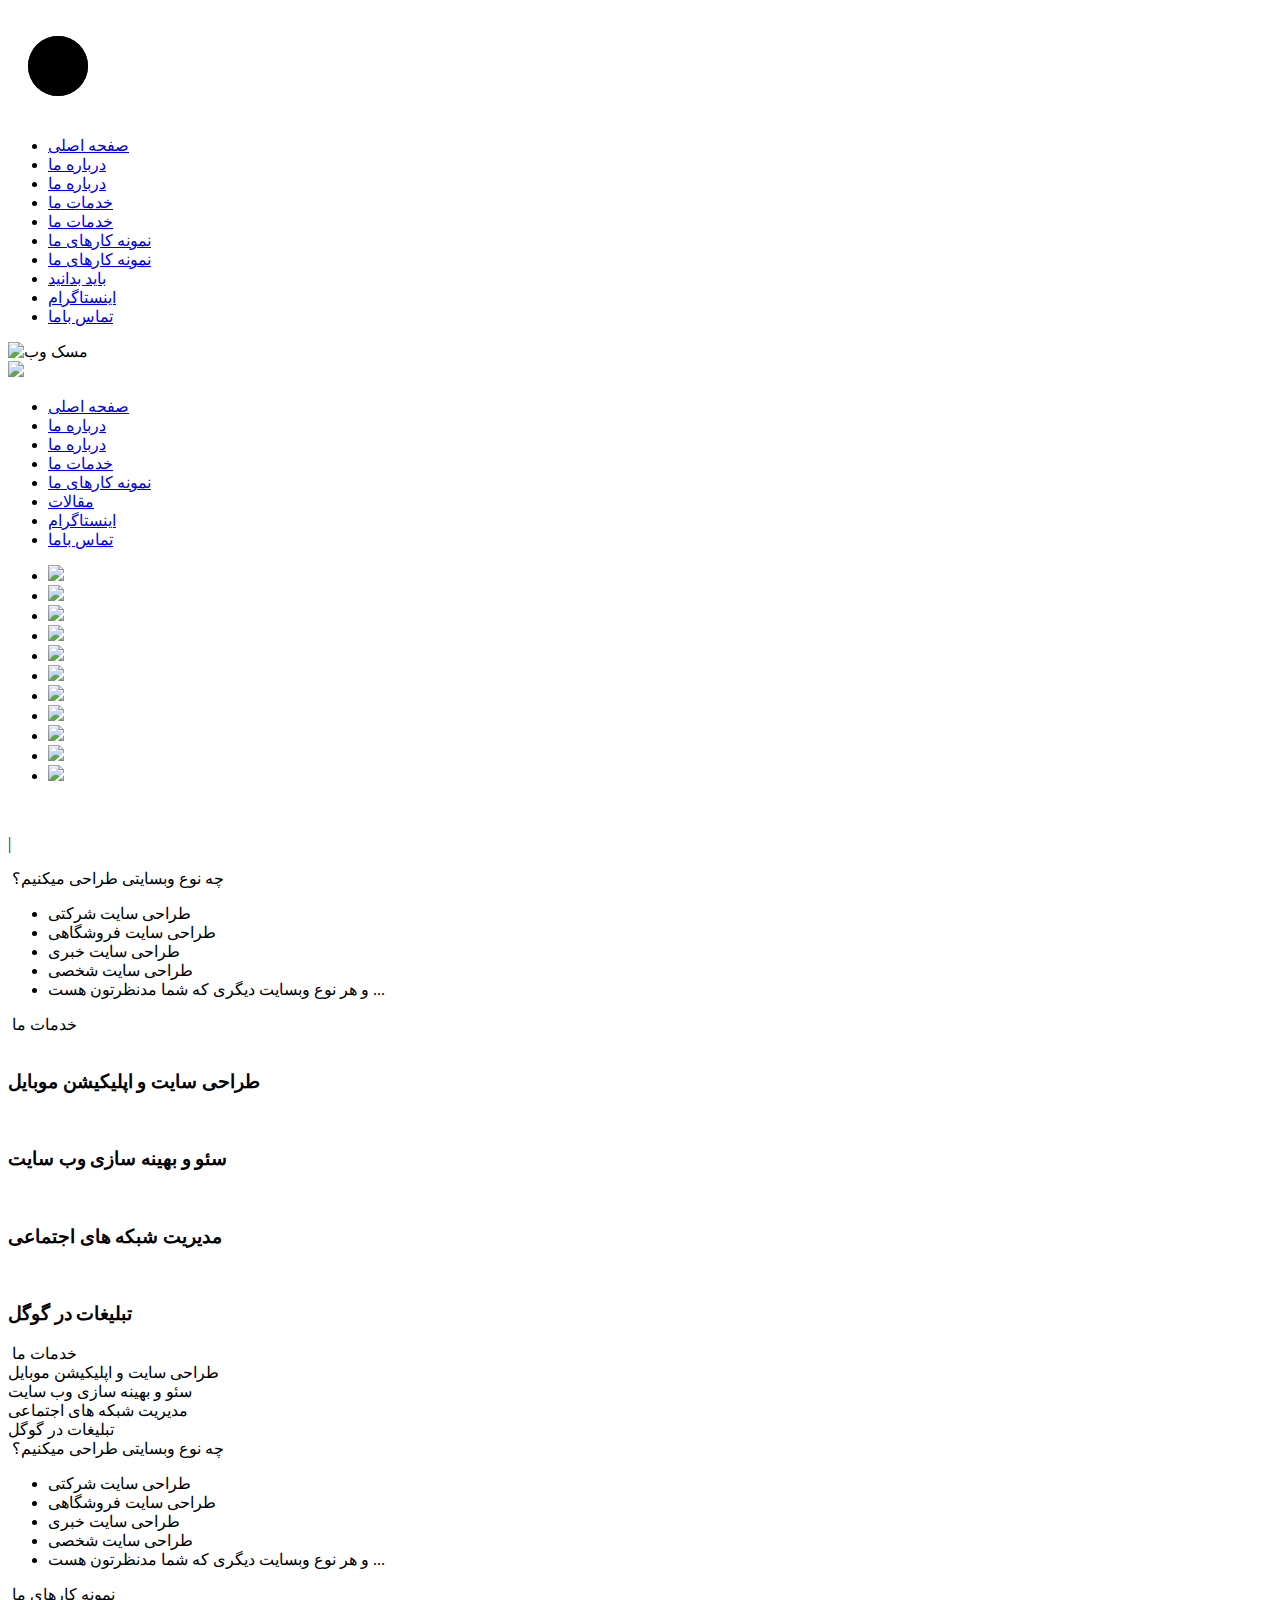
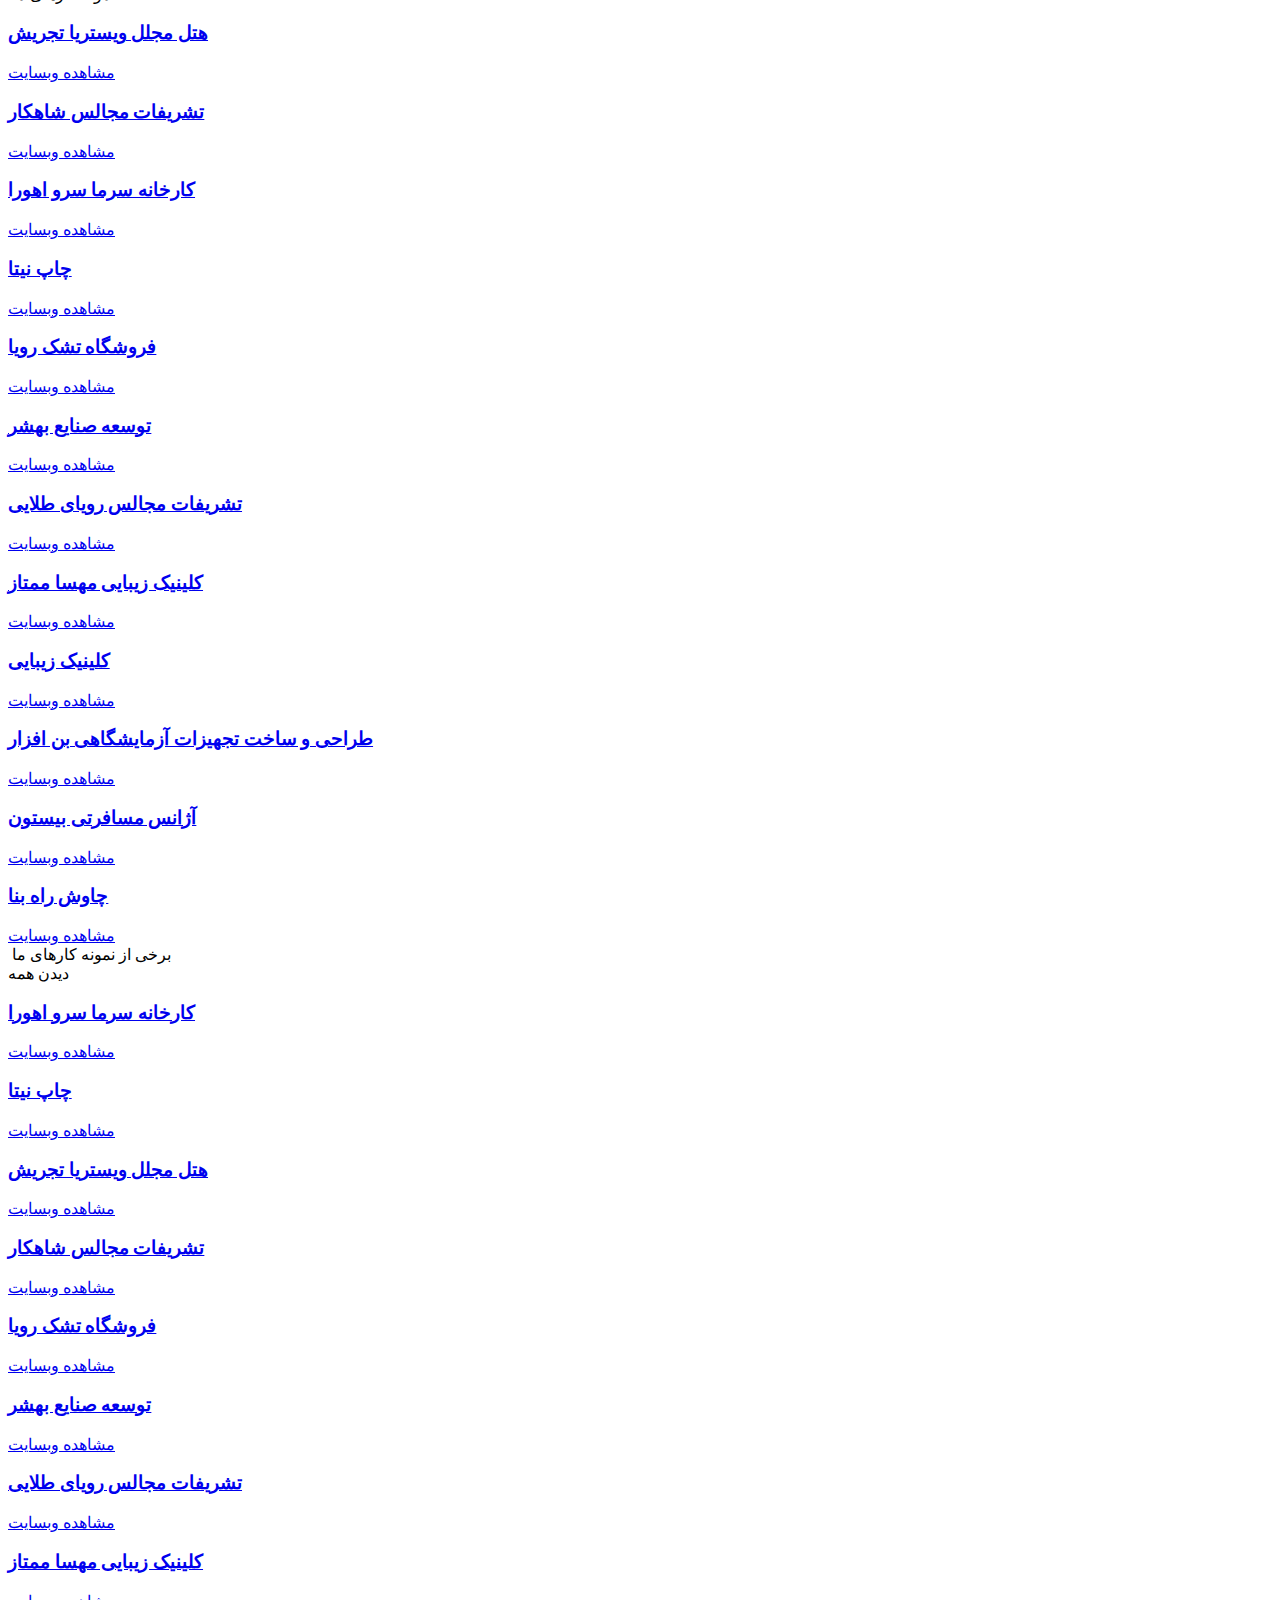
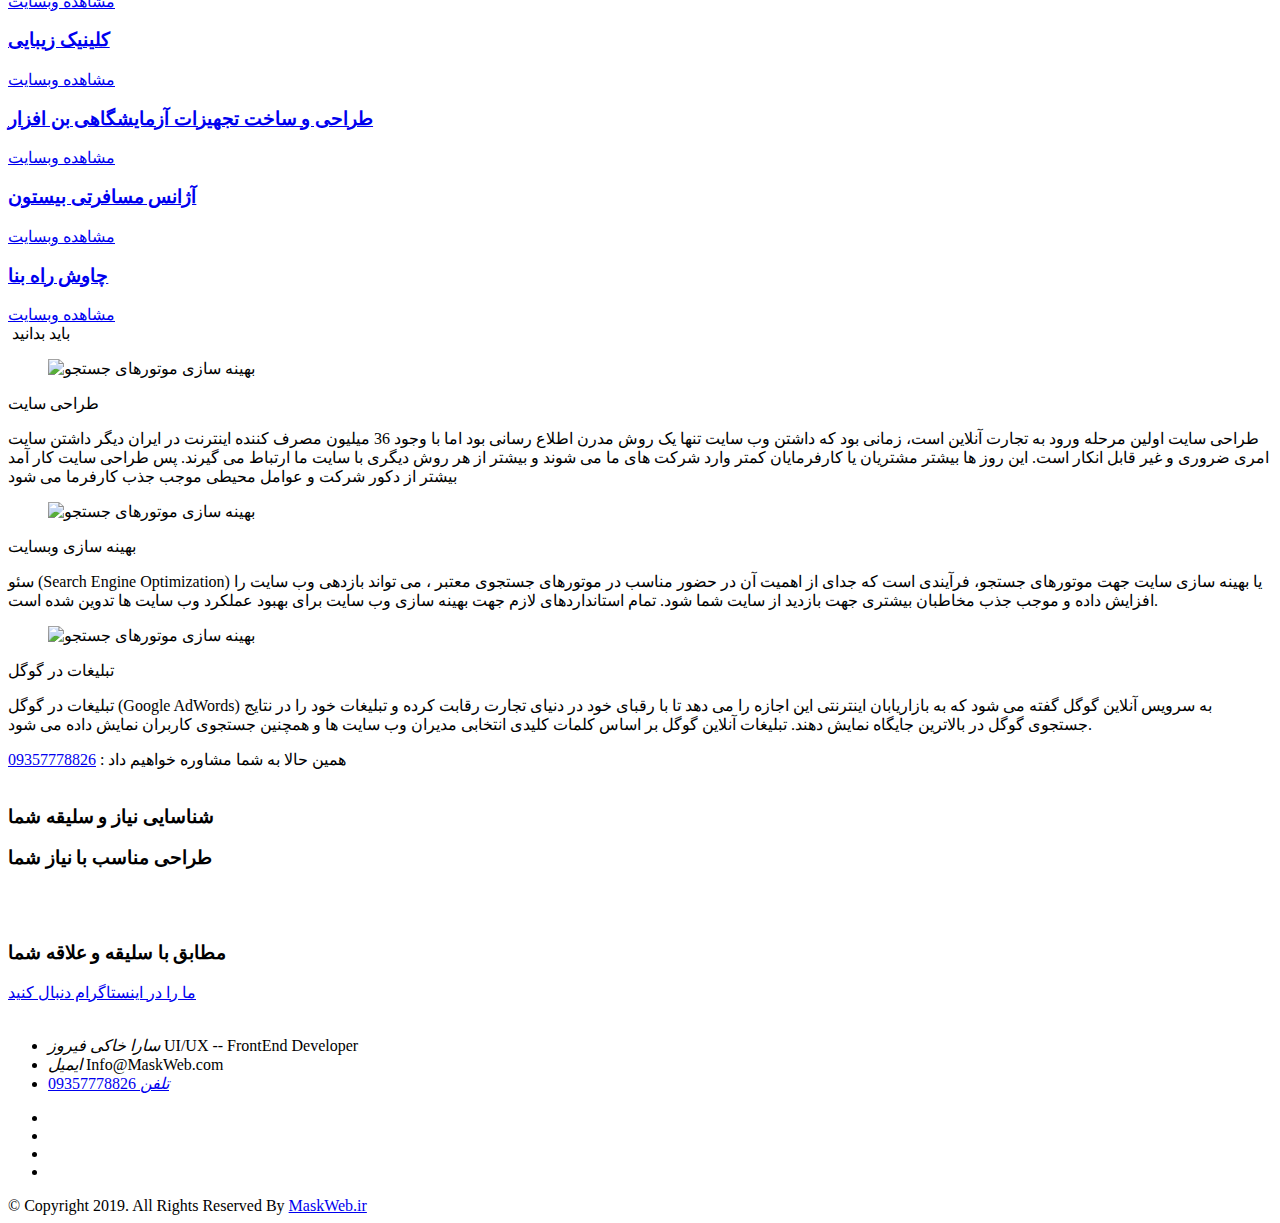
==== index.html @ 54afa5dc "Update index.html" ====
<!DOCTYPE html>
<html lang="en">

<head>
    <meta charset="utf-8" />
    <meta name="viewport" content="width=device-width, initial-scale=1.0">
    <title>MaskWeb</title>
    <meta name="description" content="مسک وب| طراحی وب سایت اختصاصی به همراه بهینه سازی سایت، نرم افزار مدیریت سانترال،ارائه کاملترین سامانه پنل پیام کوتاه کشور،خدمات سئو" />
    <meta name="keywords" content="بهینه سازی سایت,سئو،طراحی سایت،طراحی وب سایت,پنل اس ام اس،نرم افزار پيام کوتاه، پنل  پيام کوتاه،نرم افزار پيامک" />
    <meta name="DC.keywords" content="بهینه سازی سایت,سئو،طراحی سایت،طراحی وب سایت,پنل اس ام اس،نرم افزار پيام کوتاه، پنل  پيام کوتاه،نرم افزار پيامک" />
    <meta name="DC.description" content="مسک وب| طراحی وب سایت اختصاصی به همراه بهینه سازی سایت، نرم افزار مدیریت سانترال،ارائه کاملترین سامانه پنل پیام کوتاه کشور،خدمات سئو" />
    <meta name="DC.Title" content="مسک وب| طراحی سایت و بهینه سازی وب سایت" />
    <link rel="manifest" href="manifest.webmanifest" crossorigin="use-credentials">
    <link rel="shortcut icon" href="./content/Img/logo-light.png" type="image/png" />
    <link rel="canonical" href="https://maskweb.ir/" />
    <link href="./content/css/bootstrap.min.css" rel="stylesheet" />
    <link href="./content/css/swiper.min.css" rel="stylesheet" />
    <link href="./content/css/reset.css" rel="stylesheet" />
    <link href="./content/css/fontawesome-free-5.5.0-web/css/all.min.css" rel="stylesheet" />
    <link href="./content/css/BaseRTLStyle.css" rel="stylesheet" />
    <link href="./content/css/Font/Chandelle Display Demo.ttf" rel="stylesheet">
    <link href="./content/css/style.css" rel="stylesheet" />
</head>

<body>
    <div class="xxx">
        <p class="pct"> <i class="fas fa-arrow-up"></i> </p>
        <svg class="complete" width="100" height="100" viewport="0 0 10 10" xmlns="https://www.w3.org/2000/svg" style="top: 22.2px;">
            <defs>
                <linearGradient id="grad">
                    <stop offset="0%" stop-color="#fbc2eb"></stop>
                    <stop offset="100%" stop-color="#a6c1ee"></stop>
                </linearGradient>
            </defs>
            <circle cx="50" cy="50" r="30"></circle>
            <circle class="progress-bar" cx="50" cy="50" r="30"
                style="stroke-dasharray: 501.843; stroke-dashoffset: 317.684;"></circle>
        </svg>
    </div>

    <div class="open">
        <div class="layer"></div>
        <div class="layer"></div>
    </div>

    <header class="row w-100 header_bg">
        <div class="col-lg-12 col-md-12 col-sm-12 col-12" id="menuBar">
            <nav class="menu_nav">
                <div class="toggle-menu">
                    <i class="fa fa-bars" aria-hidden="true"></i>
                </div>
                <ul class="menu-bar right500">
                    <li><a href="#myhome">صفحه اصلی</a></li>
                    <li class="pcshow"><a href="#aboutus">درباره ما</a> </li>
                    <li class="mblshow"><a href="#aboutus_mbl">درباره ما</a> </li>
                    <li class="pcshow"><a href="#services_dsktp">خدمات ما</a> </li>
                    <li class="mblshow"><a href="#services_mbl">خدمات ما</a> </li>
                    <li class="pcshow"><a href="#mySample">نمونه کارهای ما</a> </li>
                    <li class="mblshow"><a href="#mySample_mbl">نمونه کارهای ما</a> </li>
                    <li><a href="#artcle_idx">باید بدانید</a></li>
                    <li><a href="#instagram">اینستاگرام</a></li>
                    <li><a href="#contactUs">تماس باما </a></li>
                </ul>
                <div class="number_mbl">
                    <a href="tel:09357778826"> <i class="fas fa-phone"></i> </a>
                </div>
            </nav>
            <img class="txtmbl" src="./content/Img/text_mbl.png" alt="مسک وب">
            <div class="mbl_logo">
                <img src="./content/Img/logo-light.png">
            </div>

        </div>
    </header>

    <div class="section_pointer d-none d-md-block">
        <div id="pointer_index">
            <ul>
                <li><a href="#myhome">صفحه اصلی</a></li>
                <li><a href="#aboutus">درباره ما</a> </li>
                <li><a href="#aboutus_mbl">درباره ما</a> </li>
                <li><a href="#services_dsktp">خدمات ما</a> </li>
                <li><a href="#mySample">نمونه کارهای ما</a> </li>
                <li><a href="#artcle_idx">مقالات</a></li>
                <li><a href="#instagram">اینستاگرام</a></li>
                <li><a href="#contactUs">تماس باما </a></li>
            </ul>
        </div>
    </div>

    <div class="row w-100" id="myhome">
        <ul id="scene">
            <li class="layer" data-depth=".2"><img src="./content/Img/text.png"></li>
            <li class="layer" data-depth="1"><img src="./content/Img/planet1.png"></li>
            <li class="layer" data-depth="-1"><img src="./content/Img/planet2.png"></li>
            <li class="layer" data-depth="0.5"><img src="./content/Img/rocket.png"></li>
            <li class="layer" data-depth="0.6"><img src="./content/Img/chalks-compressor.png"></li>
            <li class="layer" data-depth="0.9"><img src="./content/Img/headphone-compressor.png"></li>
            <li class="layer" data-depth="3"><img src="./content/Img/pencil-holder-compressor.png"></li>
            <li class="layer" data-depth="5"><img src="./content/Img/pencil1-compressor.png"></li>
            <li class="layer" data-depth="4"><img src="./content/Img/ruler-compressor.png"></li>
            <li class="layer" data-depth=".2"><img src="./content/Img/mobile-in-hand-compressor.png"></li>
            <li class="layer" data-depth=".5"><img src="./content/Img/logo-light.png"></li>
        </ul>
        <!-- <div class="row w-100" id="maskweb_txt">
            <div class="row w-100">
                <img src="./Content/Img/text_mbl.png" alt="">
            </div>
           
            <div class="row w-100 desc_mbl">
                <em><i class="fas fa-check"></i>بهترین طراحی</em>
                <em><i class="fas fa-check"></i> بیشترین جذابیت</em>
                <em><i class="fas fa-check"></i> بالاترین بازدید</em>
                <em><i class="fas fa-check"></i> برای خاص ترین مشتریان</em>
            </div>
        </div> -->

    </div>

    <div class="row w-100 position-relative slider_mbl">
        <img class="row w-100 sldrimg" src="./content/Img/wg2.gif" alt="">
        <div class="row w-100 shoar" id="eff_hvr">
        </div>
        <div class="blinksho">
            <p class="header-sub-title" id="word"></p>
            <p class="header-sub-title blink">|</p>
        </div>
    </div>

    <div class="row w-100 about_sec" id="aboutus">
        <div class="container">
            <div class="row">
                <div class="col-xl-5 col-lg-5 col-md-12 col-sm-12 col-xs-12">

                </div>
                <div class="col-xl-7 col-lg-7 col-md-7 col-sm-12 col-xs-12 mg_btm_30 cntnt_about">
                    <div class="sub_tlt">
                        <img class="_prifix_tlt" src="./content/Img/logo-light.png" alt=""> چه نوع وبسایتی طراحی میکنیم؟
                    </div>
                    <div class="desc">
                        <ul>
                            <li><i class="fas fa-check"></i>طراحی سایت شرکتی </li>
                            <li><i class="fas fa-check"></i> طراحی سایت فروشگاهی </li>
                            <li><i class="fas fa-check"></i> طراحی سایت خبری </li>
                            <li><i class="fas fa-check"></i> طراحی سایت شخصی </li>
                            <li><i class="fas fa-smile"></i> و هر نوع وبسایت دیگری که شما مدنظرتون هست ... </li>
                        </ul>
                    </div>
                    <!-- <div class="btn_sec">
                            <a href="#" class="btn btn-primary">شروع کنید</a>
                        </div> -->
                </div>

            </div>
        </div>
    </div>

    <div class="row w-100 srvc_sec" id="services_dsktp">
        <div class="container">
            <div class="sub_tlt row justify-content-center w-100 pt-5 pb-5">
                <img class="_prifix_tlt" src="./content/Img/logo-light.png" alt=""> خدمات ما
            </div>
            <!-- <div class="row w-100 align-items-center justify-content-between">
                <li><i class="fas fa-check"></i>بهترین طراحی</li>
                <li><i class="fas fa-check"></i> بیشترین جذابیت</li>
                <li><i class="fas fa-check"></i> بالاترین بازدید</li>
                <li><i class="fas fa-check"></i> برای خاص ترین مشتریان</li>
            </div> -->

            <div class="row w-100 position-relative mt-4">
                <div class="col-lg-3 col-md-3 col-sm-6 col-12 position-relative pl-2">
                    <div class="box">
                        <div class="text">
                            <img src="./content/Img/kh4.PNG" alt="">
                            <div>
                                <h3>طراحی سایت و اپلیکیشن موبایل</h3>
                            </div>
                        </div>
                    </div>
                </div>
                <div class="col-lg-3 col-md-3 col-sm-6 col-12 position-relative pl-2">
                    <div class="box">
                        <div class="text">
                            <img src="./content/Img/kh3.PNG" alt="">
                            <div>
                                <h3>سئو و بهینه سازی وب سایت</h3>
                            </div>
                        </div>
                    </div>
                </div>
                <div class="col-lg-3 col-md-3 col-sm-6 col-12 position-relative pl-2">
                    <div class="box">
                        <div class="text">
                            <img src="./content/Img/kh2.PNG" alt="">
                            <div>
                                <h3>مدیریت شبکه های اجتماعی</h3>
                            </div>
                        </div>
                    </div>
                </div>
                <div class="col-lg-3 col-md-3 col-sm-6 col-12 position-relative pl-2">
                    <div class="box">
                        <div class="text">
                            <img src="./content/Img/kh1.PNG" alt="">
                            <div>
                                <h3>تبلیغات در گوگل</h3>
                            </div>
                        </div>
                    </div>
                </div>
            </div>
        </div>
    </div>

    <div class="row w-100 about_sec" id="services_mbl">
        <div class="sub_tlt mr-3 mt-3">
            <img class="_prifix_tlt" src="./content/Img/logo-light.png" alt=""> خدمات ما
        </div>
        <div class="row w-100">
            <div class="row w-100">
                <div class="col-6 pl-2">
                    <div class="item">
                        <i class="fa fa-paint-brush"></i> طراحی سایت و اپلیکیشن موبایل
                    </div>
                </div>
                <div class="col-6 pr-2">
                    <div class="item">
                        <i class="fas fa-chart-bar"></i> سئو و بهینه سازی وب سایت
                    </div>
                </div>
                <div class="col-6 pl-2">
                    <div class="item">
                        <i class="fas fa-users"></i> مدیریت شبکه های اجتماعی
                    </div>
                </div>
                <div class="col-6 pr-2">
                    <div class="item">
                        <i class="fas fa-dollar-sign"></i> تبلیغات در گوگل
                    </div>
                </div>
            </div>
        </div>
    </div>

    <div class="row w-100 about_sec" id="aboutus_mbl">
        <div class="sub_tlt mr-3">
            <img class="_prifix_tlt" src="./content/Img/logo-light.png" alt=""> چه نوع وبسایتی طراحی میکنیم؟
        </div>
        <div class="slider_maker">
            <div class="max_content">
                <div class="desc row w-100">
                    <ul class="row w-100 mr-1 mb-2 mr-3">
                        <li><i class="fas fa-check"></i>طراحی سایت شرکتی </li>
                        <li><i class="fas fa-check"></i> طراحی سایت فروشگاهی </li>
                        <li><i class="fas fa-check"></i> طراحی سایت خبری </li>
                        <li><i class="fas fa-check"></i> طراحی سایت شخصی </li>
                        <li><i class="fas fa-smile"></i> و هر نوع وبسایت دیگری که شما مدنظرتون هست ... </li>
                    </ul>
                </div>
            </div>
        </div>
    </div>

    <div class="row w-100 filter_crs" id="mySample">
        <div class="sub_tlt row justify-content-center w-100 pt-5 pb-5">
            <img class="_prifix_tlt" src="./content/Img/logo-light.png" alt=""> نمونه کارهای ما
        </div>
        <div class="row w-100">
			 <div class="col-md-3 col-sm-6">
                <a target="_blank" rel="nofollow" href="https://www.wisteriahotel.com/" class="row w-100 service-box">
                    <div class="service-icon yellow" style="background-image: url(./content/Img/wistreia.jpg);">
                        <div class="front-content">
                            <h3>هتل مجلل ویستریا تجریش</h3>
                        </div>
                    </div>
                    <div class="service-content" style="background-image: url(./content/Img/wistreia.jpg);">
                        <div class="link">مشاهده وبسایت</div>
                    </div>
                </a>
            </div>
            <div class="col-md-3 col-sm-6">
                <a target="_blank" rel="nofollow" href="http://www.tashrifatshahkar.com/" class="row w-100 service-box">
                    <div class="service-icon yellow" style="background-image: url(./content/Img/shahkar.jpg);">
                        <div class="front-content">
                            <h3>تشریفات مجالس شاهکار</h3>
                        </div>
                    </div>
                    <div class="service-content" style="background-image: url(./content/Img/shahkar.jpg);">
                        <div class="link">مشاهده وبسایت</div>
                    </div>
                </a>
            </div>
            <div class="col-md-3 col-sm-6">
                <a target="_blank" rel="nofollow" href="http://sarmasarv.com/" class="row w-100 service-box">
                    <div class="service-icon yellow" style="background-image: url(./content/Img/sarmasav.PNG);">
                        <div class="front-content">
                            <h3>کارخانه سرما سرو اهورا</h3>
                        </div>
                    </div>
                    <div class="service-content" style="background-image: url(./content/Img/sarmasav.PNG);">
                        <div class="link">مشاهده وبسایت</div>
                    </div>
                </a>
            </div>
            <div class="col-md-3 col-sm-6">
                <a target="_blank" rel="nofollow" href="https://chapnita.com/" class="row w-100 service-box">
                    <div class="service-icon yellow" style="background-image: url(./content/Img/chapnita.PNG);">
                        <div class="front-content">
                            <h3>چاپ نیتا</h3>
                        </div>
                    </div>
                    <div class="service-content" style="background-image: url(./content/Img/chapnita.PNG);">
                        <div class="link">مشاهده وبسایت</div>
                    </div>
                </a>
            </div>
           
            <div class="col-md-3 col-sm-6">
                <a target="_blank" rel="nofollow" href="https://www.khaberahat.com/" class="row w-100 service-box">
                    <div class="service-icon yellow" style="background-image: url(./content/Img/khabrahat.jpg);">
                        <div class="front-content">
                            <h3>فروشگاه تشک رویا</h3>
                        </div>
                    </div>
                    <div class="service-content" style="background-image: url(./content/Img/khabrahat.jpg);">
                        <div class="link">مشاهده وبسایت</div>
                    </div>
                </a>
            </div>
            <div class="col-md-3 col-sm-6">
                <a target="_blank" rel="nofollow" href="http://www.bidc.ir/" class="row w-100 service-box">
                    <div class="service-icon yellow" style="background-image: url(./content/Img/bshahr.PNG);">
                        <div class="front-content">
                            <h3>توسعه صنایع بهشر</h3>
                        </div>
                    </div>
                    <div class="service-content" style="background-image: url(./content/Img/bshahr.PNG);">
                        <div class="link">مشاهده وبسایت</div>
                    </div>
                </a>
            </div>
            <div class="col-md-3 col-sm-6">
                <a target="_blank" rel="nofollow" href="http://www.royayetalaei.com/" class="row w-100 service-box">
                    <div class="service-icon yellow" style="background-image: url(./content/Img/royatalaee.jpg);">
                        <div class="front-content">
                            <h3>تشریفات مجالس رویای طلایی</h3>
                        </div>
                    </div>
                    <div class="service-content" style="background-image: url(./content/Img/royatalaee.jpg);">
                        <div class="link">مشاهده وبسایت</div>
                    </div>
                </a>
            </div>
            <div class="col-md-3 col-sm-6">
                <a target="_blank" rel="nofollow" href="https://www.mahsamomtaz.com/" class="row w-100 service-box">
                    <div class="service-icon yellow" style="background-image: url(./content/Img/mahsabut.jpg);">
                        <div class="front-content">
                            <h3>کلینیک زیبایی مهسا ممتاز</h3>
                        </div>
                    </div>
                    <div class="service-content" style="background-image: url(./content/Img/mahsabut.jpg);">
                        <div class="link">مشاهده وبسایت</div>
                    </div>
                </a>
            </div>
            <div class="col-md-3 col-sm-6">
                <a target="_blank" rel="nofollow" href="https://www.clinicsurgery.ir/" class="row w-100 service-box">
                    <div class="service-icon yellow" style="background-image: url(./content/Img/cliniczibaee.jpg);">
                        <div class="front-content">
                            <h3>کلینیک زیبایی</h3>
                        </div>
                    </div>
                    <div class="service-content" style="background-image: url(./content/Img/cliniczibaee.jpg);">
                        <div class="link">مشاهده وبسایت</div>
                    </div>
                </a>
            </div>
            <div class="col-md-3 col-sm-6">
                <a target="_blank" rel="nofollow" href="http://www.bonafzar.com/" class="row w-100 service-box">
                    <div class="service-icon yellow" style="background-image: url(./content/Img/bonafzar.jpg);">
                        <div class="front-content">
                            <h3>طراحی و ساخت تجهیزات آزمایشگاهی بن افزار </h3>
                        </div>
                    </div>
                    <div class="service-content" style="background-image: url(./content/Img/bonafzar.jpg);">
                        <div class="link">مشاهده وبسایت</div>
                    </div>
                </a>
            </div>
            <div class="col-md-3 col-sm-6">
                <a target="_blank" rel="nofollow" href="https://www.bistoontravel.com/" class="row w-100 service-box">
                    <div class="service-icon yellow" style="background-image: url(./content/Img/bistoon.jpg);">
                        <div class="front-content">
                            <h3>آژانس مسافرتی بیستون </h3>
                        </div>
                    </div>
                    <div class="service-content" style="background-image: url(./content/Img/bistoon.jpg);">
                        <div class="link">مشاهده وبسایت</div>
                    </div>
                </a>
            </div>
            <div class="col-md-3 col-sm-6">
                <a target="_blank" rel="nofollow" href="https://www.crbco.ir/" class="row w-100 service-box">
                    <div class="service-icon yellow" style="background-image: url(./content/Img/chavosh.jpg);">
                        <div class="front-content">
                            <h3>چاوش راه بنا </h3>
                        </div>
                    </div>
                    <div class="service-content" style="background-image: url(./content/Img/chavosh.jpg);">
                        <div class="link">مشاهده وبسایت</div>
                    </div>
                </a>
            </div>

        </div>
    </div>

    <div class="row w-100 filter_crs mt-4" id="mySample_mbl">
        <div class="row w-100 align-items-center justify-content-between mb-2">
            <div class="sub_tlt mr-3">
                <img class="_prifix_tlt" src="./content/Img/logo-light.png" alt=""> برخی از نمونه کارهای ما
            </div>
            <div class="show_all ml-2">
                <i class="fas fa-chevron-left"></i>
                <i class="fas fa-chevron-left pl-1"></i> دیدن همه
            </div>
        </div>
        <div class="slider_maker">
            <div class="max_content">
                <div class="item_smpl">
                    <a target="_blank" rel="nofollow" href="http://sarmasarv.com/" class="row w-100 service-box">
                        <div class="service-icon yellow" style="background-image: url(./content/Img/sarmasav.PNG);">
                            <div class="front-content">
                                <h3>کارخانه سرما سرو اهورا</h3>
                            </div>
                        </div>
                        <div class="service-content" style="background-image: url(./content/Img/sarmasav.PNG);">
                            <div class="link">مشاهده وبسایت</div>
                        </div>
                    </a>
                </div>
                <div class="item_smpl">
                    <a target="_blank" rel="nofollow" href="https://chapnita.com/" class="row w-100 service-box">
                        <div class="service-icon yellow" style="background-image: url(./content/Img/chapnita.PNG);">
                            <div class="front-content">
                                <h3>چاپ نیتا</h3>
                            </div>
                        </div>
                        <div class="service-content" style="background-image: url(./content/Img/chapnita.PNG);">
                            <div class="link">مشاهده وبسایت</div>
                        </div>
                    </a>
                </div>
                <div class="item_smpl">
                    <a target="_blank" rel="nofollow" href="https://www.wisteriahotel.com/" class="row w-100 service-box">
                        <div class="service-icon yellow" style="background-image: url(./content/Img/wistreia.jpg);">
                            <div class="front-content">
                                <h3>هتل مجلل ویستریا تجریش</h3>
                            </div>
                        </div>
                        <div class="service-content" style="background-image: url(./content/Img/wistreia.jpg);">
                            <div class="link">مشاهده وبسایت</div>
                        </div>
                    </a>
                </div>
                <div class="item_smpl">
                    <a target="_blank" rel="nofollow" href="http://www.tashrifatshahkar.com/" class="row w-100 service-box">
                        <div class="service-icon yellow" style="background-image: url(./content/Img/shahkar.jpg);">
                            <div class="front-content">
                                <h3>تشریفات مجالس شاهکار</h3>
                            </div>
                        </div>
                        <div class="service-content" style="background-image: url(./content/Img/shahkar.jpg);">
                            <div class="link">مشاهده وبسایت</div>
                        </div>
                    </a>
                </div>
                <div class="item_smpl">
                    <a target="_blank" rel="nofollow" href="https://www.khaberahat.com/" class="row w-100 service-box">
                        <div class="service-icon yellow" style="background-image: url(./content/Img/khabrahat.jpg);">
                            <div class="front-content">
                                <h3>فروشگاه تشک رویا</h3>
                            </div>
                        </div>
                        <div class="service-content" style="background-image: url(./content/Img/khabrahat.jpg);">
                            <div class="link">مشاهده وبسایت</div>
                        </div>
                    </a>
                </div>
                <div class="item_smpl">
                    <a target="_blank" rel="nofollow" href="http://www.bidc.ir/" class="row w-100 service-box">
                        <div class="service-icon yellow" style="background-image: url(./content/Img/bshahr.PNG);">
                            <div class="front-content">
                                <h3>توسعه صنایع بهشر</h3>
                            </div>
                        </div>
                        <div class="service-content" style="background-image: url(./content/Img/bshahr.PNG);">
                            <div class="link">مشاهده وبسایت</div>
                        </div>
                    </a>
                </div>
                <div class="item_smpl">
                    <a target="_blank" rel="nofollow" href="http://www.royayetalaei.com/" class="row w-100 service-box">
                        <div class="service-icon yellow" style="background-image: url(./content/Img/royatalaee.jpg);">
                            <div class="front-content">
                                <h3>تشریفات مجالس رویای طلایی</h3>
                            </div>
                        </div>
                        <div class="service-content" style="background-image: url(./content/Img/royatalaee.jpg);">
                            <div class="link">مشاهده وبسایت</div>
                        </div>
                    </a>
                </div>
                <div class="item_smpl">
                    <a target="_blank" rel="nofollow" href="https://www.mahsamomtaz.com/" class="row w-100 service-box">
                        <div class="service-icon yellow" style="background-image: url(./content/Img/mahsabut.jpg);">
                            <div class="front-content">
                                <h3>کلینیک زیبایی مهسا ممتاز</h3>
                            </div>
                        </div>
                        <div class="service-content" style="background-image: url(./content/Img/mahsabut.jpg);">
                            <div class="link">مشاهده وبسایت</div>
                        </div>
                    </a>
                </div>
                <div class="item_smpl">
                    <a target="_blank" rel="nofollow" href="https://www.clinicsurgery.ir/" class="row w-100 service-box">
                        <div class="service-icon yellow" style="background-image: url(./content/Img/cliniczibaee.jpg);">
                            <div class="front-content">
                                <h3>کلینیک زیبایی</h3>
                            </div>
                        </div>
                        <div class="service-content" style="background-image: url(./content/Img/cliniczibaee.jpg);">
                            <div class="link">مشاهده وبسایت</div>
                        </div>
                    </a>
                </div>
                <div class="item_smpl">
                    <a target="_blank" rel="nofollow" href="http://www.bonafzar.com/" class="row w-100 service-box">
                        <div class="service-icon yellow" style="background-image: url(./content/Img/bonafzar.jpg);">
                            <div class="front-content">
                                <h3>طراحی و ساخت تجهیزات آزمایشگاهی بن افزار </h3>
                            </div>
                        </div>
                        <div class="service-content" style="background-image: url(./content/Img/bonafzar.jpg);">
                            <div class="link">مشاهده وبسایت</div>
                        </div>
                    </a>
                </div>
                <div class="item_smpl">
                    <a target="_blank" rel="nofollow" href="https://www.bistoontravel.com/" class="row w-100 service-box">
                        <div class="service-icon yellow" style="background-image: url(./content/Img/bistoon.jpg);">
                            <div class="front-content">
                                <h3>آژانس مسافرتی بیستون </h3>
                            </div>
                        </div>
                        <div class="service-content" style="background-image: url(./content/Img/bistoon.jpg);">
                            <div class="link">مشاهده وبسایت</div>
                        </div>
                    </a>
                </div>
                <div class="item_smpl">
                    <a target="_blank" rel="nofollow" href="https://www.crbco.ir/" class="row w-100 service-box">
                        <div class="service-icon yellow" style="background-image: url(./content/Img/chavosh.jpg);">
                            <div class="front-content">
                                <h3>چاوش راه بنا </h3>
                            </div>
                        </div>
                        <div class="service-content" style="background-image: url(./content/Img/chavosh.jpg);">
                            <div class="link">مشاهده وبسایت</div>
                        </div>
                    </a>
                </div>
            </div>
        </div>
    </div>

    <div class="wr" id="artcle_idx">
        <div class="row w-100 align-items-center justify-content-center mb-2">
            <div class="sub_tlt mr-3">
                <img class="_prifix_tlt" src="./content/Img/logo-light.png" alt=""> باید بدانید
            </div>
            <!-- <div class="show_all ml-2">
                    <i class="fas fa-chevron-left"></i>
                    <i class="fas fa-chevron-left pl-1"></i> دیدن همه
                </div> -->
        </div>
        <div class="wr">
            <article class="artcl_mbl">
                <figure class="fgr_mbl">
                    <img src="./content/Img/webdesign.jpg" alt="بهینه سازی موتورهای جستجو">
                </figure>
                <section class="sec_mbl">
                    <div class="desc">
                        <div class="tlt">طراحی سایت </div>

                        <p>
                            طراحی سایت اولین مرحله ورود به تجارت آنلاین است، زمانی بود که داشتن وب سایت تنها یک روش مدرن اطلاع رسانی بود اما با وجود 36 میلیون مصرف کننده اینترنت در ایران دیگر داشتن سایت امری ضروری و غیر قابل انکار است. این روز ها بیشتر مشتریان یا کارفرمایان کمتر
                            وارد شرکت های ما می شوند و بیشتر از هر روش دیگری با سایت ما ارتباط می گیرند. پس طراحی سایت کار آمد بیشتر از دکور شرکت و عوامل محیطی موجب جذب کارفرما می شود
                        </p>
                        <!-- <a class="btn_theme" href="/PostDetails/11/بهترین-ادوتویلت-جهان"><span>ادامه مطلب</span></a> -->
                    </div>
                </section>
                <figure class="fgr_mbl">
                    <img src="./content/Img/SEO.jpg" alt="بهینه سازی موتورهای جستجو">
                </figure>
                <section class="sec_mbl">
                    <div class="desc">
                        <div class="tlt">بهینه سازی وبسایت </div>

                        <p>
                            سئو (Search Engine Optimization) یا بهینه سازی سایت جهت موتورهای جستجو، فرآیندی است که جدای از اهمیت آن در حضور مناسب در موتورهای جستجوی معتبر ، می تواند بازدهی وب سایت را افزایش داده و موجب جذب مخاطبان بیشتری جهت بازدید از سایت شما شود. تمام استانداردهای
                            لازم جهت بهینه سازی وب سایت برای بهبود عملکرد وب سایت ها تدوین شده است.
                        </p>
                        <!-- <a class="btn_theme" href="/PostDetails/10/مقاله-تشخیص-اصل-تقلبی"><span>ادامه
                                    مطلب</span></a> -->
                    </div>
                </section>
                <figure class="fgr_mbl">
                    <img src="./content/Img/google.jpg" alt="بهینه سازی موتورهای جستجو">
                </figure>
                <section class="sec_mbl">
                    <div class="desc">
                        <div class="tlt">تبلیغات در گوگل </div>

                        <p>
                            تبلیغات در گوگل (Google AdWords) به سرویس آنلاین گوگل گفته می شود که به بازاریابان اینترنتی این اجازه را می دهد تا با رقبای خود در دنیای تجارت رقابت کرده و تبلیغات خود را در نتایج جستجوی گوگل در بالاترین جایگاه نمایش دهند. تبلیغات آنلاین گوگل بر اساس
                            کلمات کلیدی انتخابی مدیران وب سایت ها و همچنین جستجوی کاربران نمایش داده می شود.
                        </p>
                        <!-- <a class="btn_theme" href="/PostDetails/9/عطرهای-افراد-مشهور"><span>ادامه مطلب</span></a> -->
                    </div>
                </section>
            </article>
        </div>
    </div>

    <div class="row w-100 mdk_shr px-3">
        همین حالا به شما مشاوره خواهیم داد :
        <a href="tel:09357778826"> 09357778826 <i class="fas fa-mobile-alt"></i></a>
    </div>

    <div class="row w-100" id="bg_adv">
        <div class="container">
            <div class="row w-100">
                <div class="col-lg-6 col-md-6 col-sm-12 col-12">
                    <img src="./content/Img/efoption.gif" alt="">
                </div>
                <div class="col-lg-6 col-md-6 col-sm-12 col-12">
                    <h3>شناسایی نیاز و سلیقه شما </h3>
                </div>
            </div>
        </div>

        <div class="container">
            <div class="row w-100 flxrvrse">
                <div class="col-lg-4 col-md-5 col-sm-12 col-12">
                    <h3>طراحی مناسب با نیاز شما </h3>
                </div>
                <div class="col-lg-8 col-md-7 col-sm-12 col-12">
                    <img src="./content/Img/bgchng.gif" alt="">
                </div>
            </div>
        </div>
        <div class="container">
            <div class="row w-100">
                <div class="col-lg-6 col-md-6 col-sm-12 col-12">
                    <img src="./content/Img/ef1.gif" alt="">
                </div>
                <div class="col-lg-6 col-md-6 col-sm-12 col-12">
                    <h3>مطابق با سلیقه و علاقه شما </h3>
                </div>
            </div>
        </div>
    </div>

    <div class="row w-100 instagram_sec" id="instagram">
        <div class="container">
            <div class="sub_tlt"><a target="_blank" href="https://www.instagram.com/maskweb/">ما را در اینستاگرام
                    دنبال کنید</a></div>
            <script src="https://apps.elfsight.com/p/platform.js" defer></script>
            <div class="elfsight-app-09fe649f-d0e5-43a6-ab87-75d5d3d048c8 YekanFont"></div>
        </div>
    </div>


    <footer class="row w-100" id="contactUs">
        <div class="container">
            <div class="row w-100">

                <div class="col-12">
                    <div class="footer_item">
                        <div class="logo_ftl">
                            <img src="./content/Img/logo-light.png" alt="">
                        </div>
                        <!-- <div class="desc">
                            <em><i class="fas fa-check"></i>بهترین طراحی</em>
                            <em><i class="fas fa-check"></i> بیشترین جذابیت</em>
                            <em><i class="fas fa-check"></i> بالاترین بازدید</em>
                            <em><i class="fas fa-check"></i> برای خاص ترین مشتریان</em>
                        </div> -->

                    </div>
                </div>
                <div class="col-12">
                    <div class="footer_item">
                        <!-- <div class="tlt">اطلاعات تماس</div> -->
                        <ul class="cntct_info">
                            <li>
                                <i class="fas fa-map"></i> <em>سارا خاکی فیروز</em>
                                <span> UI/UX -- FrontEnd Developer</span>

                            </li>
                            <li><i class="fas fa-envelope"></i> <em>ایمیل</em> <span class="RobotoFont">Info@MaskWeb.com</span></a>
                            </li>
                            <li><a href="tel:123456789"><i class="fas fa-phone"></i> <em>تلفن</em>
                                    <span class="RobotoFont">09357778826</span></a></li>
                        </ul>

                    </div>
                </div>

            </div>
        </div>
        <div class="container">
            <div class="row w-100 ftr_btm">
                <div class="col-lg-6 col-md-6 col-sm-12 col-12">
                    <div class="soci_ntwrk">
                        <ul>
                            <li><i class="fab fa-facebook"></i></li>
                            <li>
                                <a target="_blank" href="https://www.instagram.com/maskweb/">
                                    <i class="fab fa-instagram"></i>
                                </a>
                            </li>
                            <li><i class="fas fa-paper-plane"></i></li>
                            <li><i class="fab fa-linkedin"></i></li>
                        </ul>
                    </div>
                </div>
                <div class="col-lg-6 col-md-6 col-sm-12 col-12">
                    <div class="cpy_right RobotoFont">
                        © Copyright 2019. All Rights Reserved By
                        <a href="http://maskweb.ir/" target="_blank" rel="follow">MaskWeb.ir</a>
                    </div>
                </div>
            </div>
        </div>
    </footer>

    <script src="./content/js/jquery-2.2.3.min.js" type="text/javascript"></script>
    <script src="./content/js/bootstrap.min.js" type="text/javascript"></script>
    <script src="./content/js/swiper.min.js" type="text/javascript"></script>
    <script src="./content/js/parallax.js" type="text/javascript"></script>
    <script src="./content/js/Main.js" type="text/javascript"></script>




</body>

</html>
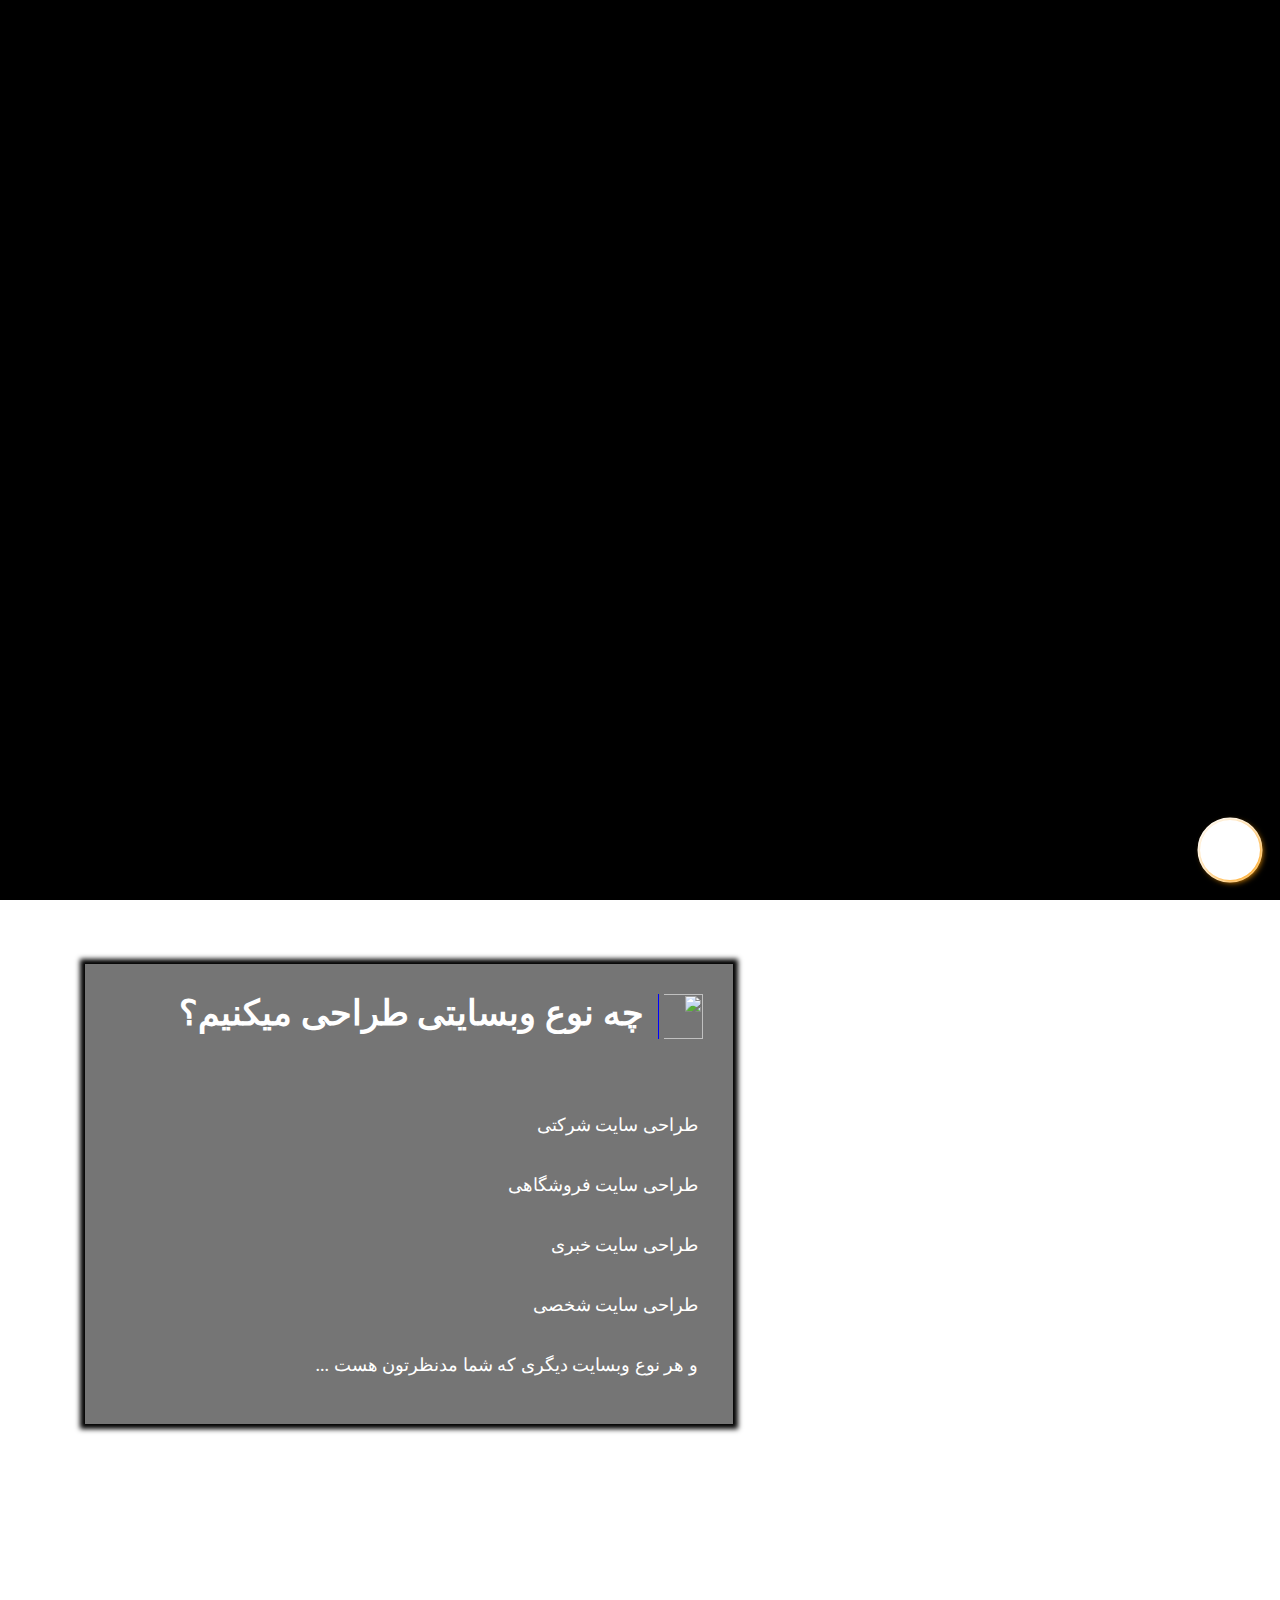
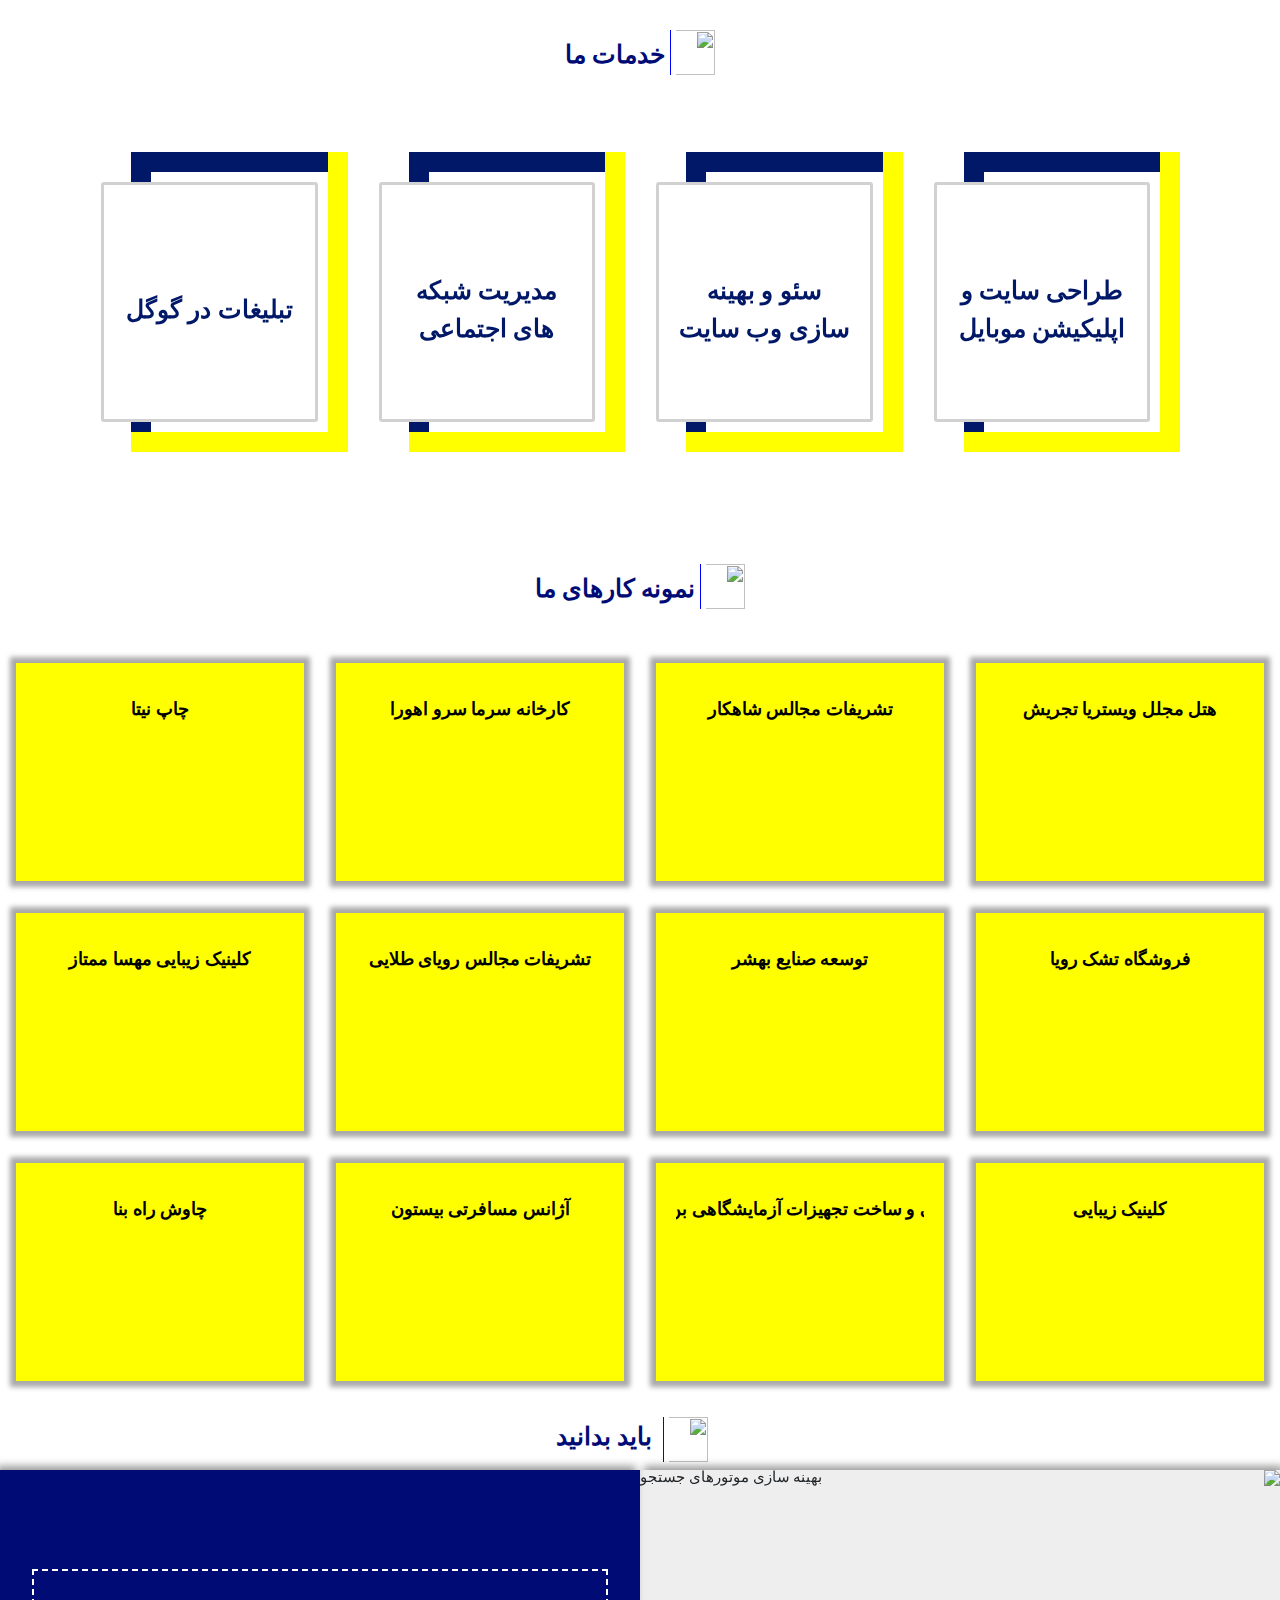
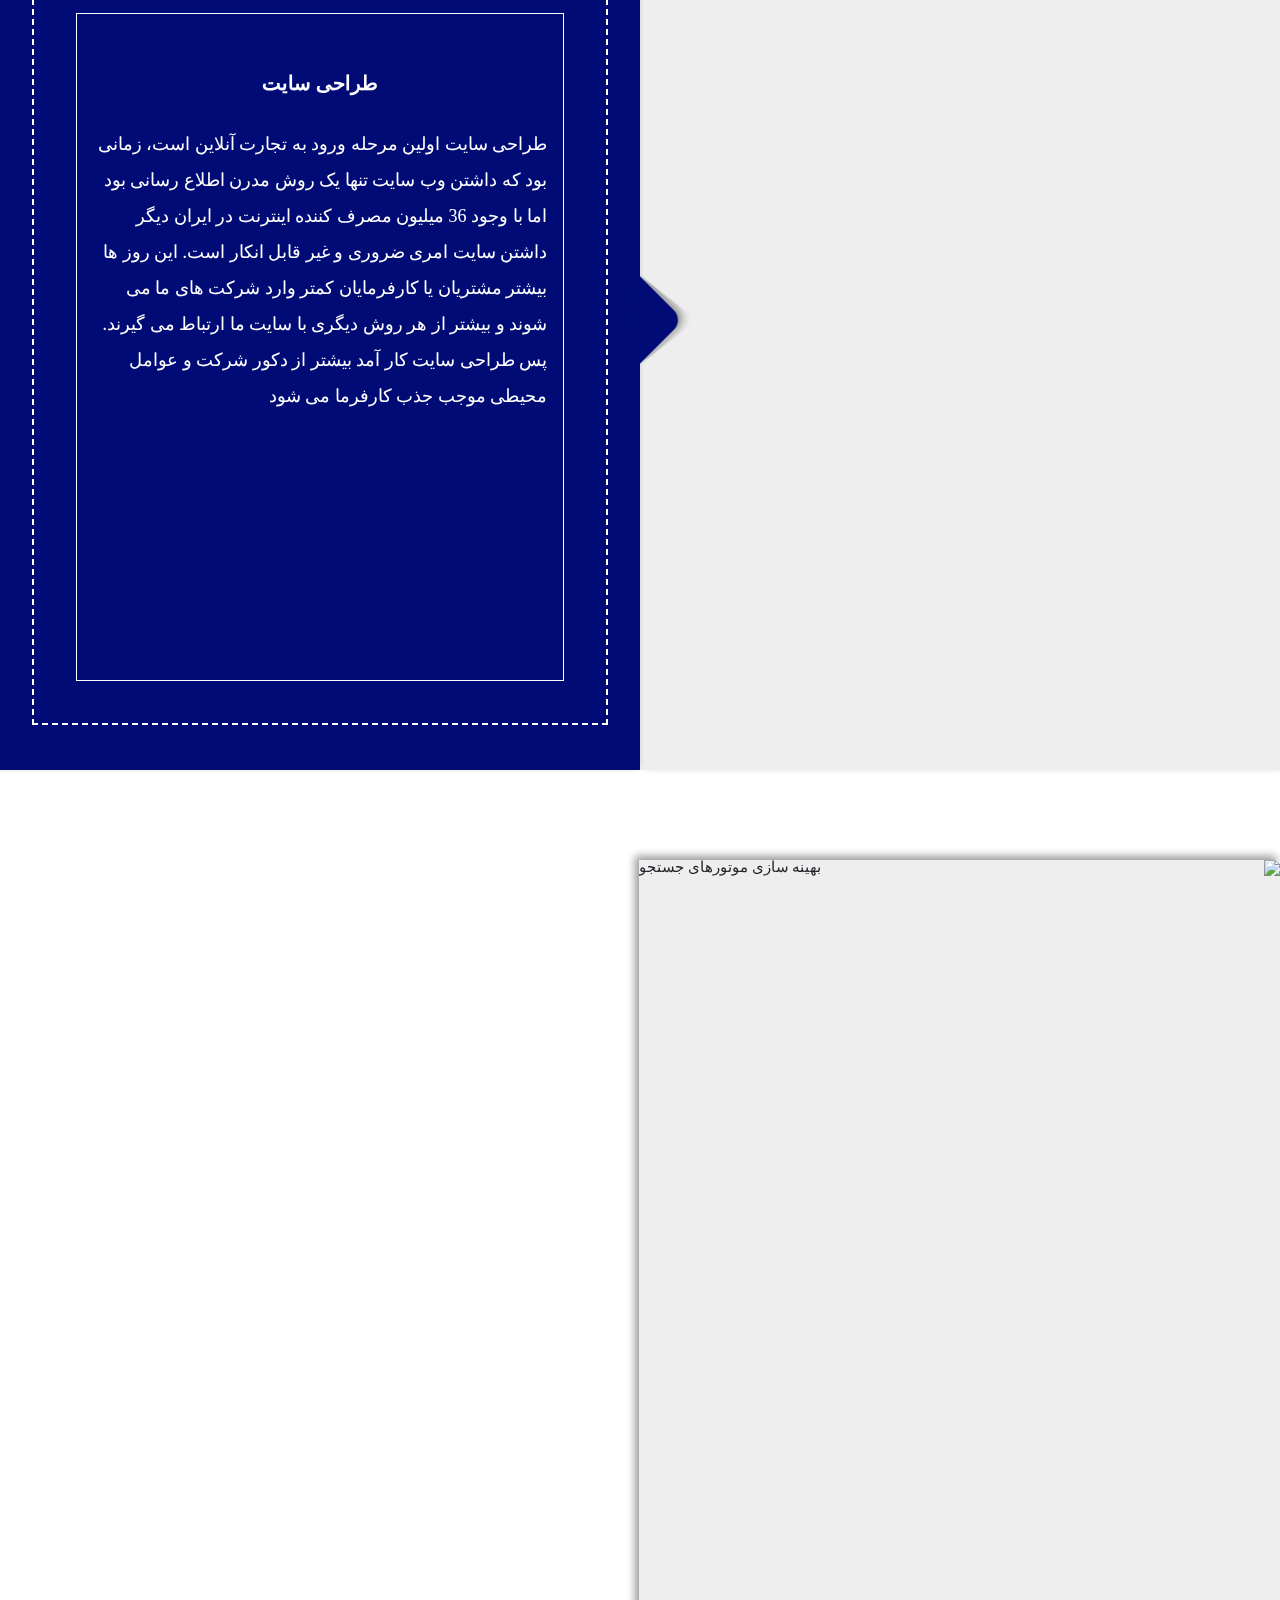
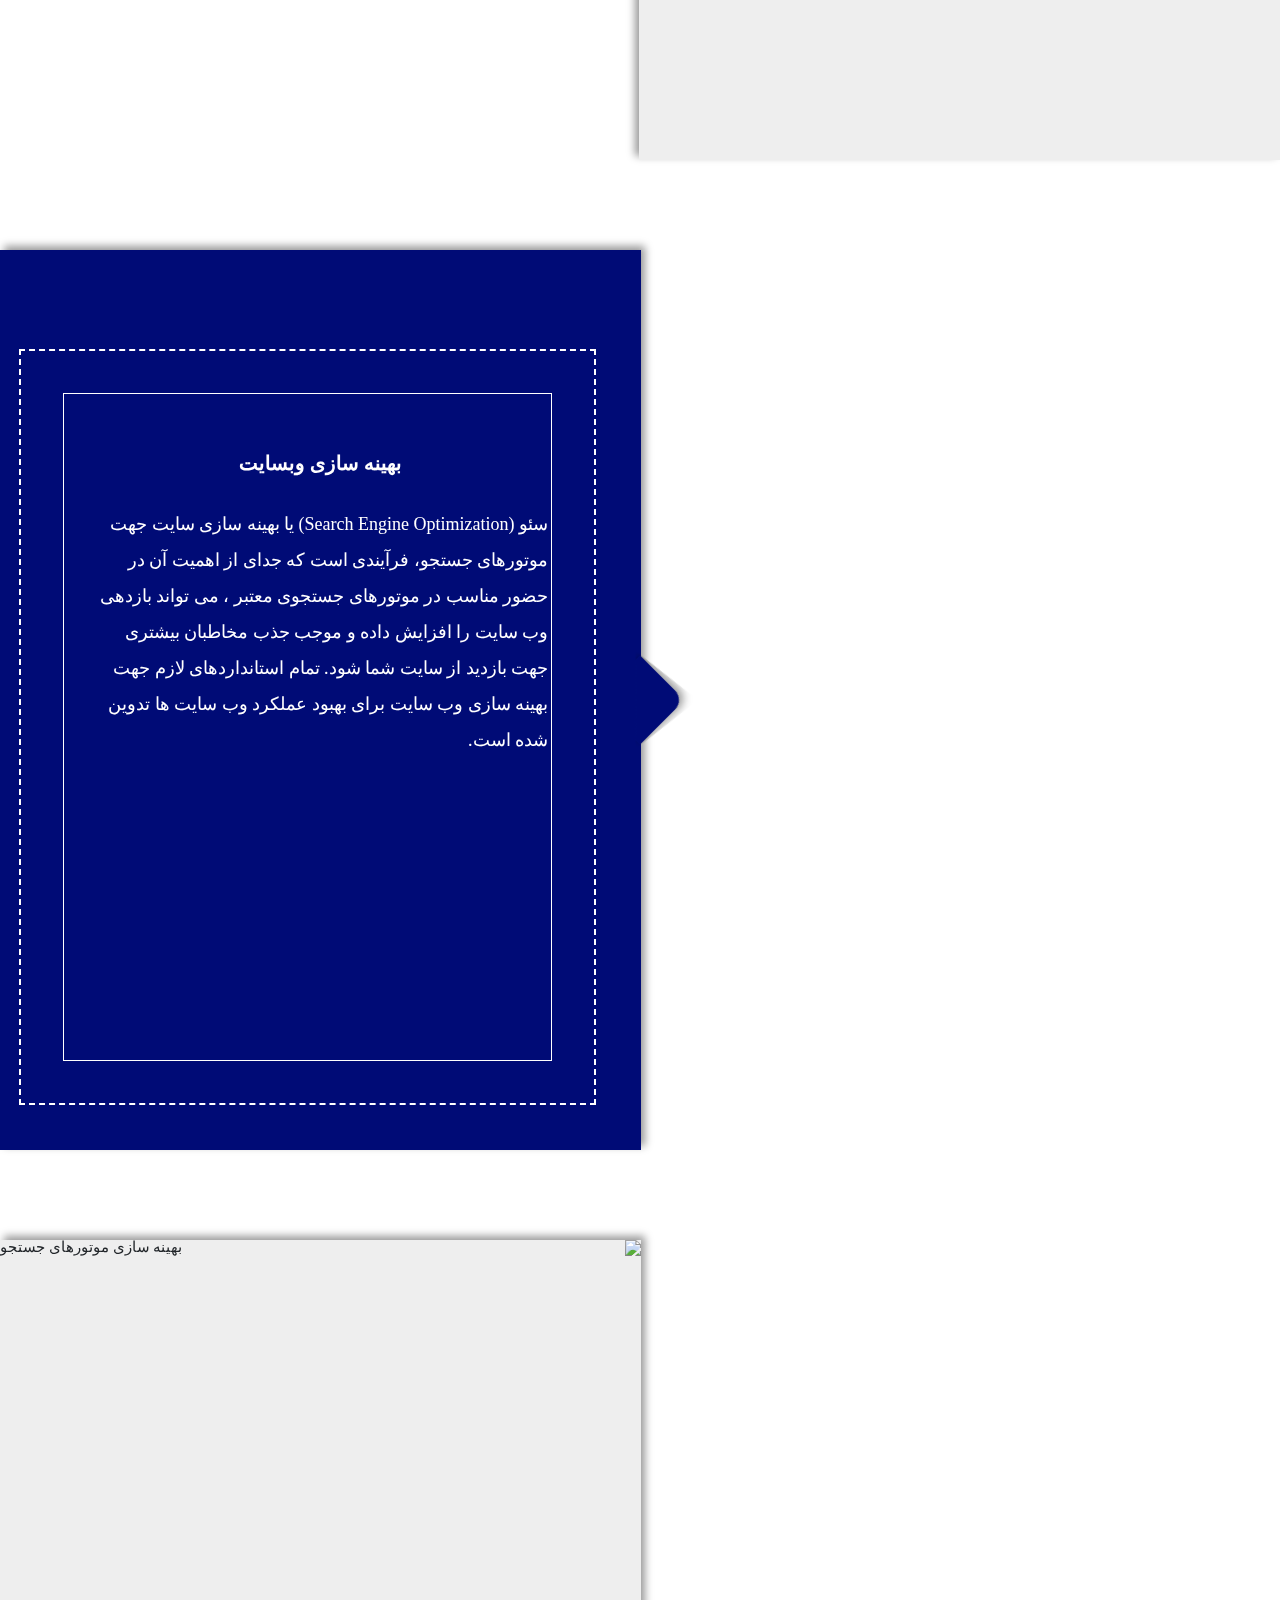
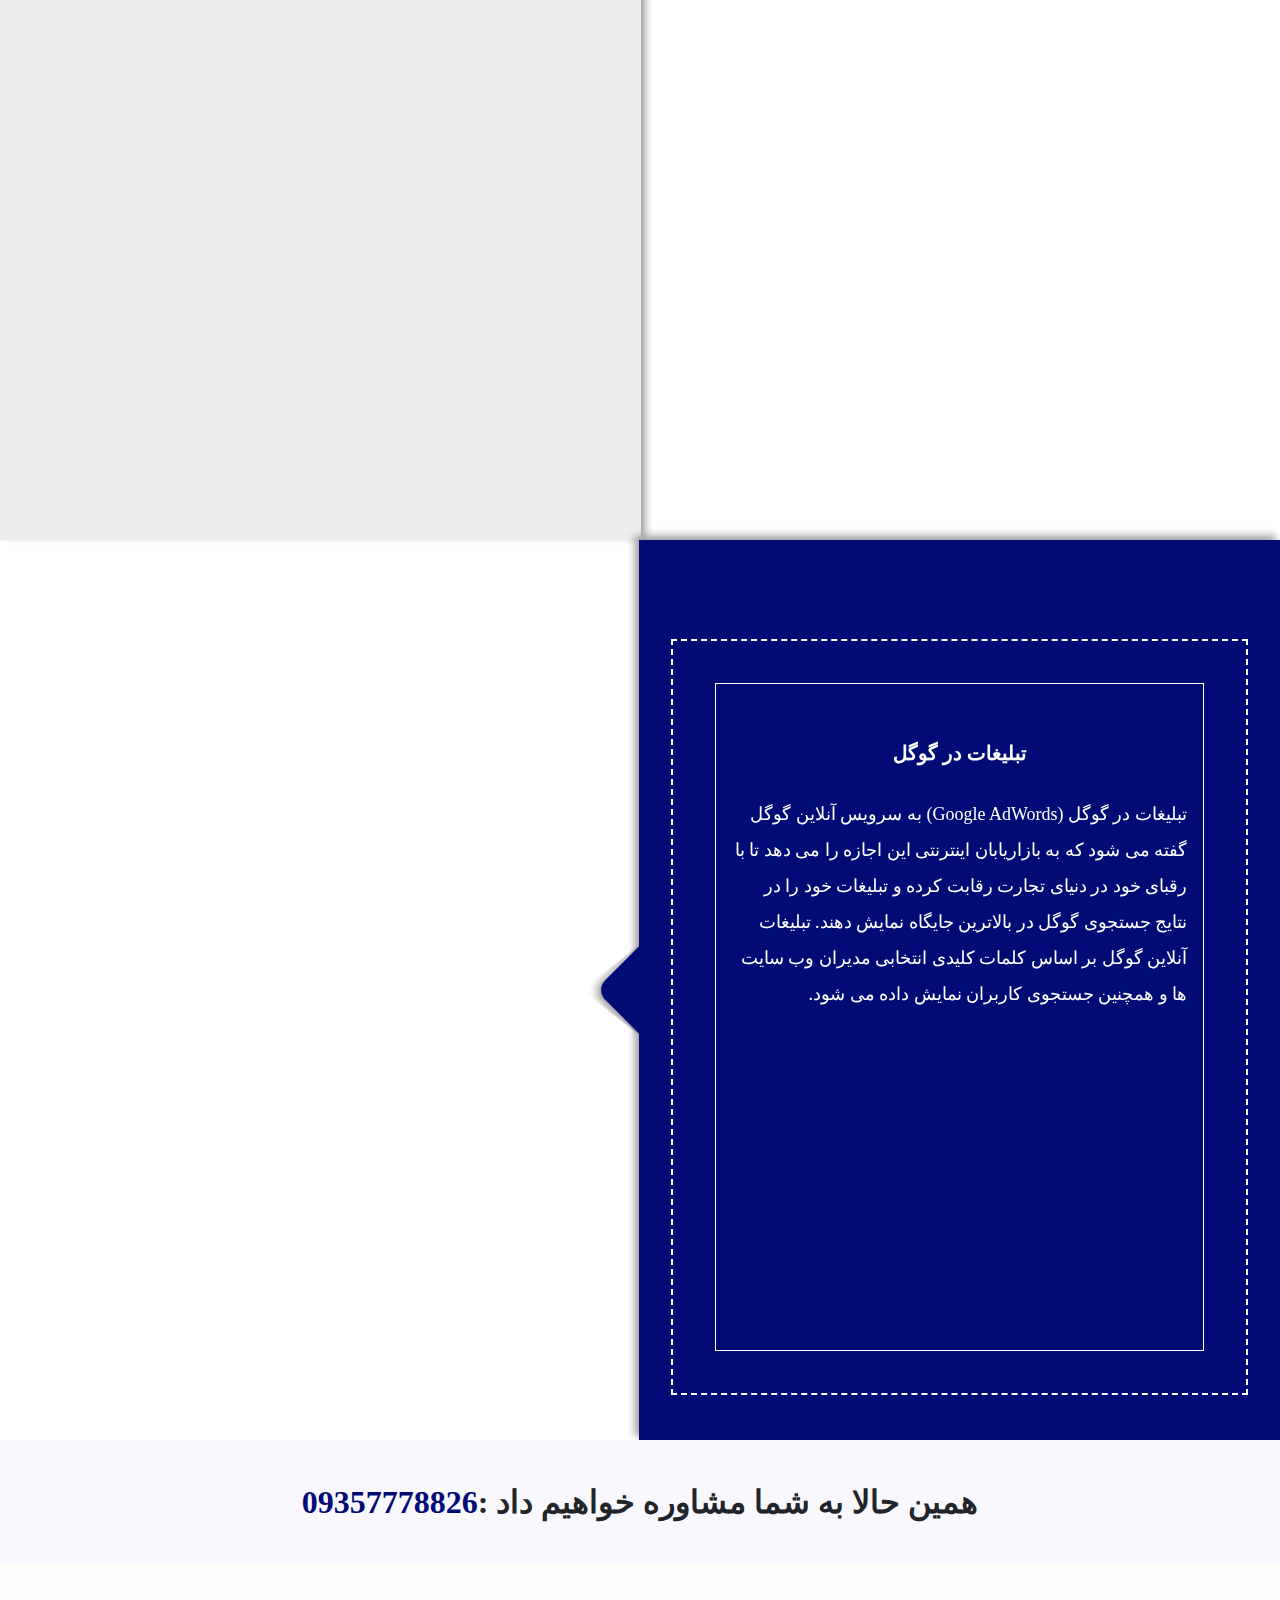
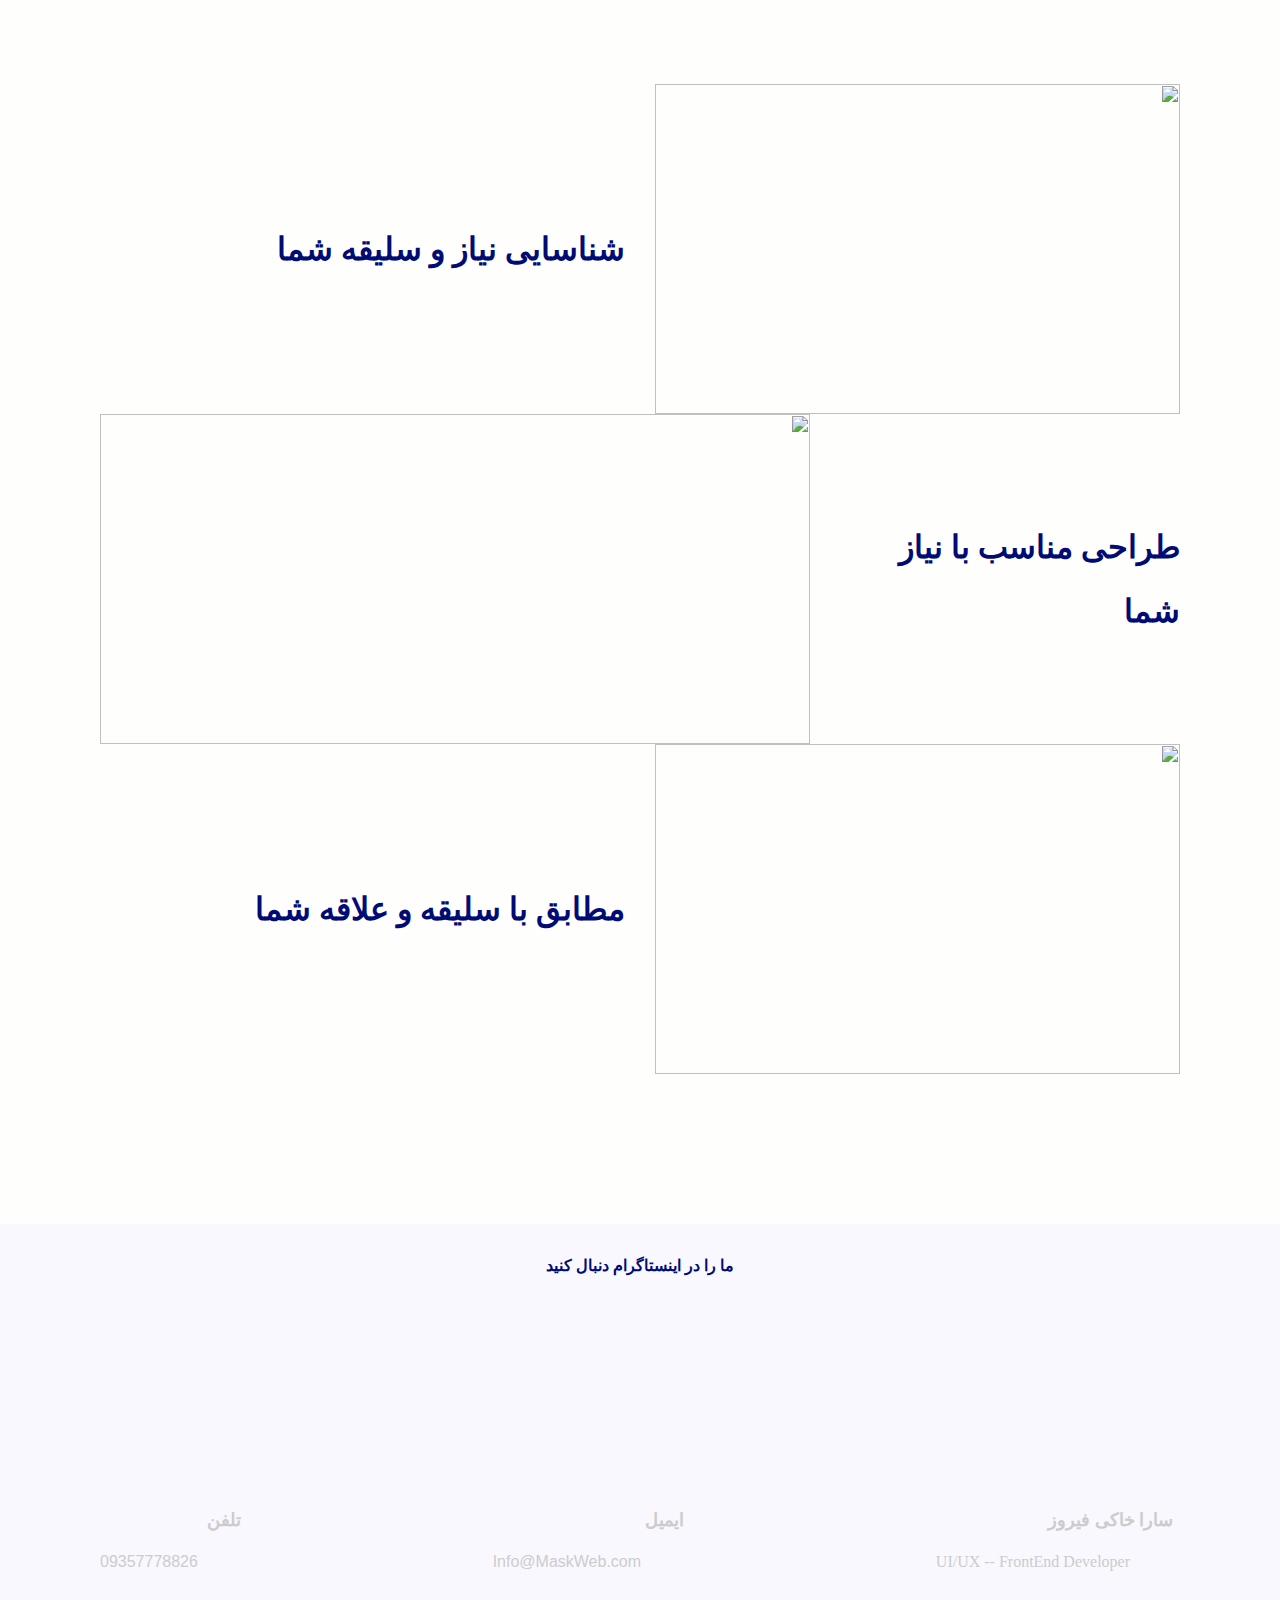
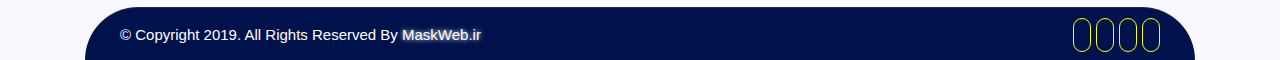
==== commit 380f7e77: "Update index.html" ====
--- a/index.html
+++ b/index.html
@@ -14,13 +14,13 @@
     <link rel="manifest" href="manifest.webmanifest" crossorigin="use-credentials">
     <link rel="shortcut icon" href="./content/Img/logo-light.png" type="image/png" />
     <link rel="canonical" href="https://maskweb.ir/" />
-    <link href="./content/css/bootstrap.min.css" rel="stylesheet" />
-    <link href="./content/css/swiper.min.css" rel="stylesheet" />
-    <link href="./content/css/reset.css" rel="stylesheet" />
-    <link href="./content/css/fontawesome-free-5.5.0-web/css/all.min.css" rel="stylesheet" />
-    <link href="./content/css/BaseRTLStyle.css" rel="stylesheet" />
-    <link href="./content/css/Font/Chandelle Display Demo.ttf" rel="stylesheet">
-    <link href="./content/css/style.css" rel="stylesheet" />
+    <link href="./Content/css/bootstrap.min.css" rel="stylesheet" />
+    <link href="./Content/css/swiper.min.css" rel="stylesheet" />
+    <link href="./Content/css/reset.css" rel="stylesheet" />
+    <link href="./Content/css/fontawesome-free-5.5.0-web/css/all.min.css" rel="stylesheet" />
+    <link href="./Content/css/BaseRTLStyle.css" rel="stylesheet" />
+    <link href="./Content/css/Font/Chandelle Display Demo.ttf" rel="stylesheet">
+    <link href="./Content/css/style.css" rel="stylesheet" />
 </head>
 
 <body>
@@ -748,11 +748,11 @@
         </div>
     </footer>
 
-    <script src="./content/js/jquery-2.2.3.min.js" type="text/javascript"></script>
-    <script src="./content/js/bootstrap.min.js" type="text/javascript"></script>
-    <script src="./content/js/swiper.min.js" type="text/javascript"></script>
-    <script src="./content/js/parallax.js" type="text/javascript"></script>
-    <script src="./content/js/Main.js" type="text/javascript"></script>
+    <script src="./Content/js/jquery-2.2.3.min.js" type="text/javascript"></script>
+    <script src="./Content/js/bootstrap.min.js" type="text/javascript"></script>
+    <script src="./Content/js/swiper.min.js" type="text/javascript"></script>
+    <script src="./Content/js/parallax.js" type="text/javascript"></script>
+    <script src="./Content/js/Main.js" type="text/javascript"></script>
 
 
 
--- a/Content/css/BaseRTLStyle.css
+++ b/Content/css/BaseRTLStyle.css
@@ -0,0 +1,211 @@
+@font-face {
+    font-family: 'Yekan';
+    font-style: normal;
+    font-weight: normal;
+    src: url('../css/Font/Yekan/Yekan.eot');
+    src: url('../css/Font/Yekan/Yekan.eot') format('embedded-opentype'),
+        url('../css/Font/Yekan/Yekan.woff') format('woff'),
+        url('../css/Font/Yekan/Yekan.ttf') format('ttf');
+}
+
+@font-face {
+    font-family: roboto regular;
+    font-style: normal;
+    font-weight: 400;
+    src: local('Roboto Regular'), local('Roboto-Regular'),
+        url('../css/Font/roboto-regular_930678068cb1bea8d60f8083f9dab81d.ttf') format('woff'),
+        url('../css/Font/roboto-regular_930678068cb1bea8d60f8083f9dab81d.woff') format('truetype')
+}
+
+@font-face {
+    font-family: 'iran-sans';
+    src: url(fonts/iran-sans/iran-sans.eot) format('embedded-opentype'),
+        url(fonts/iran-sans/iran-sans.ttf) format('truetype'),
+        url(fonts/iran-sans/iran-sans.woff) format('woff');
+}
+
+@font-face {
+    font-family: 'Chandelle Display';
+    font-style: normal;
+    font-weight: 400;
+    src: local('Chandelle Display'), url(Font/ChandelleDisplayDemo.woff) format('woff');
+}
+
+body {
+    font-family: 'iran-sans';
+    font-size: 15px;
+    direction: rtl;
+}
+
+.YekanFont {
+    font-family: 'Yekan' !important;
+}
+
+.RobotoFont {
+    font-family: 'Roboto Regular', arial !important;
+}
+
+/* 
+::-webkit-scrollbar {
+    width: 3px;
+}
+
+::-webkit-scrollbar-thumb {
+    background: #777;
+}
+
+::-webkit-scrollbar-track {
+    box-shadow: inset 0 0 10px transparent;
+    border-radius: 10px;
+} */
+
+a,
+a:hover,
+a.active,
+a:focus,
+a:visited,
+a:active,
+button,
+button:hover,
+button.active,
+button:focus,
+button:visited,
+button:active,
+input,
+input:hover,
+input:active,
+input:focus,
+input:focus-within {
+    outline: none !important;
+}
+
+.container-fluid,
+.container-lg,
+.container-md,
+.container-sm,
+.container-xl {
+    padding: 0;
+}
+
+.row {
+    margin: 0;
+}
+
+.nav-tabs {
+    border: 0;
+}
+
+.nav-tabs .nav-item.show .nav-link,
+.nav-tabs .nav-link.active,
+.nav-tabs .nav-link:focus,
+.nav-tabs .nav-link:hover {
+    border-color: transparent !important;
+}
+
+.table thead th {
+    border-bottom: 2px solid transparent;
+}
+
+.min_height550 {
+    min-height: 550px;
+}
+
+.min_height400 {
+    min-height: 400px;
+}
+
+.nopadding {
+    padding: 0 !important;
+}
+
+.flex_center {
+    display: flex !important;
+    align-items: center;
+    align-content: center;
+    justify-content: center;
+    flex-wrap: wrap;
+}
+
+.img {
+    max-width: 100%;
+}
+
+.mg_btm_10 {
+    margin-bottom: 10px;
+}
+
+.mg_top_10 {
+    margin-top: 10px;
+}
+
+.mg_btm_20 {
+    margin-bottom: 20px;
+}
+
+.mg_top_20 {
+    margin-top: 20px;
+}
+
+.mg_btm_30 {
+    margin-bottom: 30px;
+}
+
+.mg_top_30 {
+    margin-top: 30px;
+}
+
+.mg_btm_40 {
+    margin-bottom: 40px;
+}
+
+.mg_top_40 {
+    margin-top: 40px;
+}
+
+.mg_btm_50 {
+    margin-bottom: 50px;
+}
+
+.mg_top_50 {
+    margin-top: 50px;
+}
+
+.mg_btm_60 {
+    margin-bottom: 60px;
+}
+
+.mg_top_60 {
+    margin-top: 60px;
+}
+
+.mg_btm_70 {
+    margin-bottom: 70px;
+}
+
+.mg_top_70 {
+    margin-top: 70px;
+}
+
+.mg_btm_80 {
+    margin-bottom: 80px;
+}
+
+.mg_top_80 {
+    margin-top: 80px;
+}
+
+.mg_btm_90 {
+    margin-bottom: 90px;
+}
+
+.mg_top_90 {
+    margin-top: 90px;
+}
+
+.mg_btm_100 {
+    margin-bottom: 100px;
+}
+
+.mg_top_100 {
+    margin-top: 100px;
+}--- a/Content/css/style.css
+++ b/Content/css/style.css
@@ -0,0 +1,3685 @@
+.slider_sec {
+    background-image: url(../Img/3.jpg);
+    background-position: center;
+    background-size: cover;
+    position: relative;
+}
+
+ul#scene {
+    display: flex;
+    align-items: center;
+    justify-content: center;
+    text-align: center;
+    margin: auto;
+}
+
+@media(min-width:1200px) {
+    .slider_sec {
+        height: 100vh;
+    }
+}
+
+@media(max-width:1200px) {
+    .slider_sec {
+        height: 500px;
+    }
+}
+
+@media(max-width:992px) {
+    .slider_sec {
+        height: 400px;
+    }
+}
+
+@media(max-width:992px) {
+    .slider_sec {
+        height: 300px;
+    }
+}
+
+@keyframes open {
+    0% {
+        transform: scaleY(1);
+    }
+    100% {
+        transform: scaleY(0);
+    }
+}
+
+@keyframes fadeInRight {
+    0% {
+        transform: translateX(150px);
+        opacity: 0;
+    }
+    100% {
+        transform: translateX(0);
+        opacity: 1;
+    }
+}
+
+@keyframes revealText {
+    0% {
+        transform: scaleX(1);
+    }
+    100% {
+        transform: scaleX(0);
+    }
+}
+
+@keyframes revealTextReverse {
+    0% {
+        transform: scaleX(0);
+    }
+    100% {
+        transform: scaleX(1);
+    }
+}
+
+.dark_shadow {
+    width: 100%;
+    height: 100%;
+    /* position: absolute; */
+    background-color: rgba(0, 33, 71, 0.5);
+    top: 0;
+    right: 0;
+    padding: 70px 0;
+}
+
+a.logo {
+    transition: 0.3s;
+}
+
+@media(min-width:992px) {
+    .stickytop {
+        padding: 0 !important;
+        box-shadow: 0px 2px 5px #888;
+        z-index: 999999;
+        background: #001867 !important;
+        width: 100%;
+        position: fixed !important;
+        top: 0 !important;
+        -webkit-transition: all .3s ease-out !important;
+        -moz-transition: all .3s ease-out !important;
+        -ms-transition: all .3s ease-out !important;
+        -o-transition: all .3s ease-out !important;
+        transition: all .3s ease-out !important;
+    }
+    .stickytop a.logo img {
+        height: 40px;
+        top: 2px;
+    }
+}
+
+@media(max-width:992px) {
+    .stickytop {
+        padding: 0 !important;
+        box-shadow: 0px 2px 5px #888;
+        z-index: 999999;
+        background: #243592 !important;
+        width: 100%;
+        position: fixed;
+        top: 0 !important;
+        height: 75px !important;
+        -webkit-transition: all .3s ease-out !important;
+        -moz-transition: all .3s ease-out !important;
+        -ms-transition: all .3s ease-out !important;
+        -o-transition: all .3s ease-out !important;
+        transition: all .3s ease-out !important;
+    }
+    .stickytop a.logo img {
+        height: 40px;
+        top: 2px;
+    }
+    .desc_mbl {
+        text-align: center;
+        margin: -60px auto;
+    }
+    .desc_mbl em {
+        display: block;
+        width: 100%;
+        background: #16215c;
+        margin-bottom: 4px;
+        text-align: center;
+        color: #fff;
+        font-size: 20px;
+        line-height: 2;
+    }
+    .desc_mbl em i {
+        color: red;
+    }
+    .slider_maker {
+        width: 100%;
+        overflow-x: auto;
+        white-space: nowrap;
+        overflow-y: hidden;
+    }
+    .slider_maker .max_content {
+        width: -moz-max-content;
+        width: -webkit-max-content;
+        width: max-content;
+    }
+}
+
+.header_bg {
+    transition: 0.3s;
+}
+
+
+/*#endregion header*/
+
+
+/* @media(min-width:992px) {
+    .header_bg {
+        position: fixed;
+        z-index: 99999;
+    }
+} */
+
+.menu-bar li a {
+    color: #fff;
+    font-weight: bold !important;
+}
+
+.menu-bar>li>a>i {
+    color: #fff;
+}
+
+.toggle-menu {
+    display: none;
+}
+
+@media(min-width:992px) {
+    .mbl_logo {
+        display: none;
+    }
+    .number_mbl {
+        display: none;
+    }
+    #menuBar {
+        padding: 15px 0;
+        text-align: center;
+    }
+    .header_bg {
+        /* border-bottom: 1px solid #848484; */
+        text-align: right;
+        padding: 15px 0;
+        background: transparent;
+        position: fixed;
+        top: 0;
+        z-index: 999;
+    }
+    .txtmask {
+        display: none;
+    }
+}
+
+@media (max-width: 992px) {
+    #scene {
+        display: none !important;
+    }
+    .right0 {
+        right: 0;
+    }
+    .right500 {
+        right: -100%;
+    }
+    .txtmask {
+        position: absolute;
+        z-index: 9;
+        color: #fff;
+        font-weight: bold;
+        bottom: 14px;
+        right: 10px;
+        text-align: center;
+        font-size: 30px;
+        display: block;
+        font-family: 'Chandelle Display', sans-serif;
+    }
+    .number_mbl a {
+        color: #fff;
+        font-weight: bold;
+        background: #000b76;
+        width: 35px;
+        height: 35px;
+        display: flex;
+        align-items: center;
+        justify-content: center;
+        border-radius: 3px;
+        font-size: 25px;
+        margin-right: 5px;
+    }
+    .header_bg {
+        background: white;
+        z-index: 9999999;
+        height: 0px;
+    }
+    #maskweb_txt img {
+        width: auto;
+        height: 200px;
+        margin: auto;
+    }
+    #menuBar {
+        position: absolute;
+        z-index: 9999;
+        padding: 0;
+        display: flex;
+        align-items: center;
+        justify-content: space-between;
+    }
+    .mbl_logo {
+        display: block;
+        width: 65px;
+        height: 65px;
+        float: left;
+        margin: 5px 10px;
+    }
+    .mbl_logo img {
+        width: 100%;
+        height: 100%;
+    }
+    .Main_Search_div {
+        display: none;
+    }
+    .toggle-menu {
+        display: flex;
+        align-items: center;
+        justify-content: center;
+        /* position: fixed; */
+        z-index: 99999999;
+        right: 8px;
+        top: 15px;
+        text-align: center;
+    }
+    .toggle-menu i {
+        font-size: 30px;
+        width: 35px;
+        height: 35px;
+        border-radius: 3px;
+        background: #000b76;
+        color: #fff;
+        padding-top: 2px;
+    }
+    .menu_nav {
+        display: flex;
+        width: 35px;
+        height: 35px;
+        margin-right: 10px;
+    }
+    .menu-bar {
+        line-height: 35px;
+        width: 75vw;
+        list-style: none;
+        margin: 0;
+        direction: rtl;
+        box-sizing: border-box;
+        background-color: #010747;
+        z-index: 999999;
+        position: fixed;
+        top: 0;
+        text-align: right;
+        height: 100%;
+        padding-top: 90px;
+        -webkit-transition: all 0.4s ease-in-out;
+        -moz-transition: all 0.4s ease-in-out;
+        transition: all 0.4s ease-in-out;
+        box-shadow: -2px 0 5px 4px #202020;
+    }
+    .menu-bar li {
+        width: 100%;
+        float: right;
+        position: relative;
+        border-bottom: 1px solid #fff;
+        margin: 0;
+        line-height: 3em;
+    }
+    .menu-bar li i {
+        display: block;
+        position: absolute;
+        left: 0;
+        top: 0;
+        width: 35px;
+        height: 35px;
+        border-right: 1px solid #ddd;
+        text-align: center;
+        color: #fff;
+        line-height: 35px;
+    }
+    .menu-bar li:first-child a i {
+        display: none;
+    }
+    .menu-bar li a i {
+        display: none;
+    }
+    .menu-bar li a {
+        width: 100%;
+        color: #fff;
+        text-decoration: none;
+        padding-right: 15px;
+        box-sizing: border-box;
+    }
+    .menu-bar li a b {
+        margin-left: 5px;
+    }
+    .menu-bar>li>a>img {
+        display: none;
+    }
+    .menu-bar>li.mega>ul>li>a img {
+        height: 15px;
+        margin-left: 5px;
+        width: 22px;
+    }
+    .menu-bar ul {
+        width: 100%;
+        float: right;
+        list-style: none;
+        margin: 0;
+        display: none;
+    }
+    .cc {
+        background-color: rgb(87, 87, 87);
+    }
+    .blue-row {
+        height: auto;
+    }
+    .carousel-inner {
+        position: relative;
+        width: 100%;
+        overflow: hidden;
+        height: 400px !important;
+    }
+    .carousel-inner img {
+        width: 100% !important;
+        height: 400px !important;
+    }
+}
+
+
+/*#endregion HEADER END*/
+
+@media (min-width: 990px) {
+    .menu-bar {
+        list-style: none;
+        width: 100%;
+        float: right;
+        margin: 0;
+        /*line-height: 80px;*/
+        height: 100%;
+        direction: rtl;
+        padding: 0;
+        display: block;
+        /*text-align: center;*/
+    }
+    .menu-bar li.mega ul li ul li a:hover {
+        color: #d0312d !important;
+    }
+    .menu-bar>li:hover {
+        /* background: #d0312d; */
+    }
+    .menu-bar li {
+        float: none;
+        margin: 0;
+        /*line-height: 80px;*/
+        height: 100%;
+        position: static;
+        display: inline-block;
+    }
+    .menu-bar ul li i {
+        display: inline-block;
+        position: absolute;
+        left: 8px;
+        top: 0;
+        line-height: 35px;
+        font-size: 12px;
+        color: #ffff00;
+        transition: all .4s ease-in-out;
+    }
+    .menu-bar ul li .fa-chevron-down {
+        display: none !important;
+    }
+    .menu-bar ul li i:before {
+        content: "";
+    }
+    .menu-bar>li>ul>li>ul>li {
+        transition: all .4s ease-in-out;
+    }
+    .menu-bar>li>ul>li>ul>li:hover {
+        color: #ccc;
+    }
+    .menu-bar>li>a {
+        font-weight: 400;
+        position: relative;
+        padding: 0px 15px 0 !important;
+        height: 100%;
+        display: flex !important;
+        align-items: center;
+        justify-content: center;
+        flex-direction: column;
+    }
+    .menu-bar>li>a>img {
+        height: 22px;
+        margin-bottom: 8px;
+    }
+    header.small_header .menu-bar>li>a {
+        padding: 2px 20px 0 !important;
+    }
+    header.small_header .menu-bar>li>a>img {
+        max-height: 20px;
+        margin-bottom: 4px;
+    }
+    .menu-bar>li.mega>ul>li>a img {
+        max-height: 15px;
+        margin-left: 5px;
+    }
+    .menu-bar>li>a>i {
+        display: inline-block;
+        position: absolute;
+        left: 0;
+        margin: auto;
+        bottom: 0;
+        font-size: 12px;
+        color: #000;
+        transition: all .5s ease-in-out;
+    }
+    header.small_header .menu-bar>li>a>i {
+        top: 6px;
+    }
+    .menu-bar>li:hover>a {
+        color: #ffff00;
+        position: relative;
+        z-index: 3;
+    }
+    .menu-bar ul {
+        opacity: 0;
+        visibility: hidden;
+    }
+    .menu-bar li a {
+        padding: 0 20px;
+        font-size: 16px;
+        display: block;
+        width: 100%;
+        text-decoration: none;
+    }
+    .menu-bar li a b {
+        margin-left: 5px;
+    }
+    .menu-bar>li:hover>ul {
+        opacity: 1;
+        visibility: visible;
+    }
+    .menu-bar>li:hover>ul ul {
+        visibility: visible;
+    }
+    .menu-bar>li.mega:hover>ul {
+        opacity: 1;
+        visibility: visible;
+        display: flex;
+        animation: fade 1s;
+    }
+    @keyframes fade {
+        0% {
+            opacity: 0;
+        }
+        100% {
+            opacity: 1;
+        }
+    }
+    .menu-bar li i {
+        display: none;
+    }
+    .menu-bar>li.mega>ul {
+        opacity: 0;
+        visibility: hidden;
+        display: none;
+        width: 98%;
+        flex-wrap: wrap;
+        position: absolute;
+        z-index: 100;
+        left: 2%;
+        top: 100%;
+        align-items: stretch;
+        justify-content: flex-start;
+        list-style: none;
+        line-height: 25px;
+        margin: 0;
+        padding: 15px 0px;
+        -webkit-transition: opacity 600ms, visibility 600ms;
+        -moz-transition: opacity 600ms, visibility 600ms;
+        transition: opacity 600ms, visibility 600ms;
+        background-color: rgba(0, 0, 0, 0.9);
+        background-repeat: no-repeat;
+        background-size: cover;
+    }
+    .menu-bar>li.mega>ul>li {
+        text-align: right;
+        margin-bottom: 15px;
+    }
+    .menu-bar li:first-child a span {
+        display: none;
+    }
+    .menu-bar li.mega ul li a {
+        color: #fff;
+        font-size: 14px;
+        font-weight: 600;
+        -webkit-transition: all 0.4s ease-in-out;
+        -moz-transition: all 0.4s ease-in-out;
+        transition: all 0.4s ease-in-out;
+    }
+    .menu-bar>li.mega>ul>li>a {
+        background: #d0312d;
+        border-radius: 15px;
+        margin-bottom: 5px;
+    }
+    .menu-bar li.mega ul li ul li a {
+        font-size: 13px;
+        color: #ffffff;
+        font-weight: 400;
+        position: relative;
+        background: #7c7c7c;
+        border-radius: 25px;
+        margin-bottom: 5px;
+    }
+    .menu-bar li.mega ul li:hover>a {
+        color: #000;
+    }
+    .menu-bar li.mega ul li ul li:hover>a {
+        color: #fff;
+    }
+    .menu-bar li.mega ul li {
+        padding: 0 25px;
+        float: left;
+        line-height: 30px;
+    }
+    .menu-bar li.mega ul li ul {
+        left: 100%;
+        top: 0;
+        background-color: transparent;
+        display: flex;
+        flex-direction: column;
+        opacity: 1;
+        list-style: none;
+        position: static;
+        float: right;
+        transform: none;
+        padding: 0;
+    }
+    .menu-bar li.mega ul li ul li {
+        padding: 0;
+        list-style: none;
+    }
+    /*********normal********/
+    .menu-bar li.normal>ul {
+        position: absolute;
+        width: 180px;
+        background-color: #FFF;
+        right: 0;
+        top: 46px;
+        visibility: hidden;
+        opacity: 0;
+        /*display: none;*/
+        border-right: 3px solid #123b84;
+        transition: all 1s ease-in-out;
+    }
+    .menu-bar li.normal {
+        position: relative;
+    }
+    .menu-bar li.normal:hover>ul {
+        visibility: visible;
+        opacity: 1;
+        z-index: 999;
+        /*display: block;*/
+    }
+    .menu-bar li.normal>ul li {
+        width: 100%;
+        float: right;
+        height: auto;
+        position: relative;
+        display: block;
+        border-bottom: 1px solid #efefef;
+    }
+    .menu-bar li.normal>ul li a {
+        color: #000;
+        line-height: 25px;
+        text-align: right;
+        padding: 4px 10px;
+        transition: all 1s ease-in-out;
+    }
+    .menu-bar li.normal>ul li a:hover {
+        color: #ffff00
+    }
+    .menu-bar li.normal>ul ul {
+        visibility: hidden;
+        opacity: 0;
+        visibility: hidden;
+        opacity: 0;
+        /*display: none;*/
+        right: 100%;
+        position: absolute;
+        background-color: #fff;
+        top: 0;
+        width: 180px;
+        border-right: 3px solid #a5a5a5;
+        transition: all 1s ease-in-out;
+    }
+    .menu-bar li.normal>ul li:hover>ul {
+        visibility: visible;
+        opacity: 1;
+    }
+    /*/////////////////////////////////////////////////////*/
+    .menu-bar>li>ul>li>ul>li:hover {
+        visibility: visible;
+        opacity: 1;
+    }
+    /*/////////////////////////////////////////////////////*/
+    .menu-bar li.normal a b {
+        display: none;
+    }
+}
+
+.clearfix {
+    clear: both;
+}
+
+
+/* ///////////////////////////////////////////////////////////// */
+
+.btn_more_sldr a {
+    background: #ffff00;
+    width: 190px;
+    line-height: 3;
+    display: block;
+    margin: auto;
+    text-align: center;
+    color: #1b00ff;
+    font-size: 18px;
+    border-radius: 5px;
+}
+
+.content_sldr {
+    display: flex;
+    justify-content: center;
+    align-items: center;
+    position: absolute;
+    z-index: 99;
+    line-height: 2em;
+    font-weight: bold;
+    width: 100%;
+    right: 0%;
+    left: 0%;
+}
+
+.content_sldr .sec {
+    width: 50%;
+    text-align: center;
+}
+
+.content_sldr h1 {
+    color: #fff;
+    line-height: 1.4;
+    margin-bottom: 40px
+}
+
+.content_sldr h1 em {
+    display: block;
+    line-height: 1.8;
+    color: #fff;
+    text-shadow: 0px 0px 5px #ffff00;
+}
+
+@media(min-width:1200px) {
+    .content_sldr {
+        top: 30%;
+    }
+    .content_sldr h1 {
+        font-size: 40px;
+    }
+    .content_sldr .sec {
+        width: 50%;
+        text-align: center;
+    }
+}
+
+@media(max-width:1200px) {
+    .content_sldr {
+        top: 20%;
+    }
+    .content_sldr h1 {
+        font-size: 35px;
+    }
+    .content_sldr .sec {
+        width: 90%;
+        text-align: center;
+    }
+}
+
+@media(max-width:992px) {
+    .content_sldr h1 {
+        font-size: 30px;
+    }
+}
+
+@media(max-width:992px) {
+    .content_sldr h1 {
+        font-size: 25px;
+    }
+}
+
+.srch_on_sldr {
+    background: white;
+    border-radius: 5px;
+    height: 56px;
+    border-radius: 50px;
+}
+
+.srch_on_sldr input {
+    border: 0;
+    border-radius: 50px;
+    line-height: 3.5em;
+    padding: 0 15px;
+}
+
+.srch_on_sldr button {
+    border: 0;
+    background: #ffff00;
+    border-radius: 50px;
+    margin-top: 4px;
+    margin-left: 5px;
+}
+
+@media(min-width:992px) {
+    .srch_on_sldr input {
+        width: 74%;
+    }
+    .srch_on_sldr button {
+        width: 24%;
+        line-height: 3em
+    }
+}
+
+@media(max-width:992px) {
+    .srch_on_sldr button {
+        width: 30%;
+        line-height: 2.5em;
+    }
+    .srch_on_sldr input {
+        width: 65%;
+    }
+}
+
+@media(max-width:575px) {
+    .srch_on_sldr button {
+        width: 30%;
+        line-height: 3.5em;
+        font-size: 12px;
+    }
+}
+
+
+/* ////////////////////about_sec//////////////////////////// */
+
+@media(min-width:992px) {
+    .about_sec {
+        /* background: linear-gradient(rgba(255, 255, 255, 0), rgba(255, 255, 255, 0)), url(../Img/footer-bg.png); */
+        background-size: cover;
+        background-repeat: no-repeat;
+        padding: 5% 0 10%;
+        background-color: #16215c;
+        color: #fff;
+        position: relative;
+        background: url(../Img/ill22.png);
+        background-size: cover;
+        background-position: center;
+    }
+    .cntnt_about {
+        background: rgb(0 0 0 / 54%);
+        padding: 30px;
+        box-shadow: 0 0 5px 5px #000;
+    }
+    .shoar {
+        background: #ffffff;
+        text-align: center;
+        justify-content: center;
+        color: #012d53;
+        font-size: 1.7rem;
+        font-weight: bold;
+    }
+    .about_sec .sub_tlt {
+        text-align: right;
+        font-weight: bold;
+        font-size: 35px;
+        margin-bottom: 55px;
+    }
+    .about_sec .desc {
+        text-align: right;
+        line-height: 2em;
+        font-size: 15px;
+    }
+    .about_sec .desc ul li {
+        line-height: 3;
+        font-size: 18px;
+    }
+    .about_sec .desc ul li i {
+        margin-left: 5px;
+        color: #0dd606;
+        font-size: 20px;
+    }
+    .about_sec .about_img img {
+        width: 100%;
+    }
+    #aboutus {
+        display: block;
+    }
+    .slider_mbl .sldrimg,
+    #aboutus_mbl {
+        display: none;
+    }
+    ._prifix_tlt {
+        width: 45px !important;
+        height: 45px !important;
+        border-left: 1px solid blue;
+        padding-left: 5px;
+        display: inline-block;
+        margin-left: 5px;
+    }
+    .txtmbl {
+        display: none;
+    }
+}
+
+.slider_mbl .sldrimg {
+    height: 340px;
+}
+
+@media(max-width:992px) {
+    #aboutus {
+        display: none;
+    }
+    marquee {
+        position: absolute;
+        right: 0;
+        left: 0;
+        z-index: 9;
+        color: #fff;
+        width: 96%;
+        margin: auto;
+        bottom: 0;
+        height: 25px;
+    }
+    .marquee_sldr em {
+        width: 100%;
+        display: flex;
+        align-items: center;
+        line-height: 2.5em;
+        font-weight: bold;
+    }
+    .marquee_sldr em i {
+        padding-left: 5px;
+        color: #ffeb3b;
+    }
+    ._prifix_tlt {
+        width: 35px !important;
+        height: auto !important;
+        border-left: 1px solid blue;
+        padding-left: 5px;
+        display: inline-block;
+        margin-left: 5px;
+    }
+    #aboutus_mbl,
+    .slider_mbl {
+        display: block;
+    }
+    #services_mbl {
+        position: relative;
+    }
+    .txtmbl {
+        position: absolute;
+        width: 134px;
+        height: auto;
+        right: 0;
+        top: 0;
+        z-index: 99999999999;
+        padding-left: 10px;
+        left: 0;
+        text-align: center;
+        margin: auto;
+        display: flex;
+        align-items: center;
+    }
+    #aboutus_mbl {
+        text-align: right;
+        background: #f8f8f8;
+        position: relative;
+        padding: 1rem 0;
+    }
+    #aboutus_mbl .desc {}
+    #aboutus_mbl .desc ul {}
+    #aboutus_mbl .desc ul li {
+        margin-left: 10px;
+        padding: 5px;
+        line-height: 2;
+        border-radius: 5px;
+        border: 2px solid #000b76;
+        color: #000b76;
+    }
+    #aboutus_mbl .desc ul li i {
+        padding-left: 5px;
+        color: #000b76;
+        font-size: 16px;
+    }
+    #aboutus_mbl .sub_tlt {
+        font-size: 20px;
+        font-weight: bold;
+        line-height: 2em;
+        margin-bottom: 1rem;
+        color: #000b76;
+    }
+}
+
+
+/* ////////////////////about_sec//////////////////////////// */
+
+@media(min-width:992px) {
+    #services_mbl {
+        display: none;
+    }
+}
+
+@media(max-width:992px) {
+    #services_mbl {
+        display: none;
+    }
+    #services_mbl {
+        display: block;
+    }
+    #services_mbl {
+        text-align: right;
+        background: #000b76;
+        border-radius: 30px;
+        position: relative;
+        margin-top: -24px;
+        padding: 1px 0 20px;
+    }
+    #services_mbl .item {
+        display: -ms-flexbox;
+        display: flex;
+        width: 100%;
+        border: 1px solid #eee;
+        border-radius: 5px;
+        height: 75px;
+        align-items: center;
+        text-align: right;
+        box-shadow: 0 3px 6px rgb(0 0 0 / 20%);
+        margin-bottom: 10px;
+        line-height: 1.5em;
+        font-size: 16px;
+        font-weight: bold;
+        color: #ffffff;
+    }
+    #services_mbl .item i {
+        padding-left: 5px;
+        color: #ffeb3b;
+        font-size: 25px;
+        width: 35px;
+        height: 35px;
+        display: flex;
+        align-items: center;
+        margin: 0 5px;
+        justify-content: center;
+    }
+    #services_mbl .sub_tlt {
+        font-size: 18px;
+        font-weight: bold;
+        line-height: 2em;
+        margin-bottom: 10px;
+        color: #fff;
+    }
+}
+
+
+/* //////////////////////Gallery/////////////////////////// */
+
+@media(min-width:992px) {
+    #mySample {
+        display: block;
+        margin-top: 4rem;
+    }
+    #mySample_mbl {
+        display: none;
+    }
+    .filter_crs .sub_tlt {
+        text-align: center;
+        font-size: 25px;
+        font-weight: bold;
+        line-height: 2em;
+        color: #000b76;
+    }
+}
+
+@media(max-width:992px) {
+    #mySample {
+        display: none;
+    }
+    #mySample_mbl {
+        display: block;
+    }
+    #mySample_mbl .item_smpl {
+        display: inline-block;
+        width: 40vh;
+        margin-right: 1.2rem;
+    }
+    .filter_crs .sub_tlt {
+        font-size: 18px;
+        font-weight: bold;
+        line-height: 2em;
+        color: #000b76;
+        text-align: right;
+    }
+    .show_all {
+        font-size: 14px;
+        display: flex;
+        color: #000b76;
+        align-items: center;
+    }
+    .show_all i {
+        font-size: 10px;
+    }
+}
+
+.filter_crs {
+    background: #fff;
+}
+
+.gallery-filters {
+    justify-content: center;
+    margin: 30px 0 40px;
+}
+
+.gallery-filters li {
+    background-color: #02b3e4;
+    margin: 0 5px;
+}
+
+@media(min-width:992px) {
+    .gallery-filters li {
+        width: 160px;
+    }
+}
+
+@media(max-width:992px) {
+    .gallery-filters li {
+        margin: 0 5px 10px;
+    }
+}
+
+.gallery-filters li a {
+    color: #fff;
+}
+
+.gallery-filters li.active {
+    background: #192f59;
+    position: relative;
+}
+
+.filter_crs .sub_tlt span {
+    padding-right: 5px;
+    font-weight: bold;
+    font-size: 30px;
+    text-shadow: -3px 1px 2px #0e0e0e;
+}
+
+.glry_box_fltr {
+    margin-bottom: 30px;
+    color: #333;
+    transition: 0.5s;
+}
+
+.glry_box_fltr .glry_img_sec {
+    position: relative;
+    overflow: hidden;
+}
+
+.viewAll {
+    text-align: center;
+    margin: auto;
+}
+
+.viewAll a {
+    background: #0095ff;
+    color: #fff;
+}
+
+.viewAll a:hover {
+    background: #192f59;
+    color: #fff;
+}
+
+.gallery-images {
+    display: flex;
+    justify-content: center;
+}
+
+.glry_box_fltr .glry_img_sec img {
+    width: 100%;
+    height: 200px;
+    object-fit: cover;
+    border-radius: 5px 5px 0 0;
+    filter: brightness(0.5);
+}
+
+.glry_box_fltr .glry_img_sec .tlt {
+    position: absolute;
+    z-index: 99;
+    bottom: 40%;
+    right: 0;
+    left: 0;
+    display: flex;
+    text-align: center;
+    justify-content: center;
+    font-weight: bold;
+    font-size: 18px;
+    color: #fff;
+    background: #0095ff;
+    line-height: 2;
+    padding-bottom: 4px;
+    transition: 0.5s ease all;
+}
+
+.glry_box_fltr:hover .glry_img_sec img {
+    filter: unset;
+}
+
+.glry_box_fltr:hover .tlt {
+    background: #ffff00;
+    color: #000;
+    bottom: 80%;
+}
+
+.glry_box_fltr .cntn {
+    background: #fff;
+    padding: 15px 10px;
+    line-height: 2em;
+    text-align: right;
+    border-radius: 0 0 5px 5px;
+}
+
+.glry_box_fltr .cntn .desc {
+    display: flex;
+    justify-content: space-between;
+    border-bottom: 1px solid #f8f8f8;
+    padding: 5px 0;
+    margin: 5px 0;
+}
+
+.glry_box_fltr .cntn .desc .tchr_name {}
+
+.glry_box_fltr .cntn .desc .price {}
+
+.glry_box_fltr .cntn .tlt {}
+
+.glry_box_fltr .cntn .dtls {
+    display: flex;
+    justify-content: space-between;
+}
+
+.glry_box_fltr .cntn .dtls .star_sec {
+    text-align: center;
+    margin: auto;
+}
+
+.glry_box_fltr .cntn .dtls .star_sec i {
+    color: gold;
+}
+
+.glry_box_fltr .cntn .dtls .views {}
+
+
+/* //////////////////////Gallery/////////////////////////// */
+
+
+/* ////////////////////////Upcomming_event///////////////////// */
+
+.upcoming_event {
+    padding: 30px 0;
+}
+
+.upcoming_event .sub_tlt {
+    text-align: center;
+    position: relative;
+    margin-bottom: 30px;
+    font-size: 30px;
+    font-weight: bold;
+    padding: 30px 0;
+}
+
+.upcoming_event .sub_tlt:after {
+    background: #ffff00 none repeat scroll 0 0;
+    bottom: 0;
+    content: "";
+    height: 2px;
+    left: 50%;
+    margin-left: -40px;
+    position: absolute;
+    width: 40px;
+    z-index: 1;
+}
+
+.upcoming_event .sub_tlt:before {
+    background: #ffff00 none repeat scroll 0 0;
+    bottom: 0;
+    content: "";
+    height: 2px;
+    left: 50%;
+    margin-left: 5px;
+    position: absolute;
+    width: 40px;
+}
+
+.upcoming_event .desc {
+    display: block;
+    text-align: center;
+    font-size: 15px;
+    line-height: 2em;
+    color: #666;
+    margin-bottom: 50px;
+}
+
+.upcoming_event_box {
+    text-align: right;
+    line-height: 2em;
+    -moz-box-shadow: 0 0 10px #cccccc;
+    -webkit-box-shadow: 0 0 10px #cccccc;
+    -o-box-shadow: 0 0 10px #cccccc;
+    box-shadow: 0 0 10px #cccccc;
+}
+
+.up_e_b_img .date::after {
+    background: #002147 none repeat scroll 0 0;
+    content: "";
+    height: 100%;
+    left: 0;
+    opacity: 0.7;
+    position: absolute;
+    top: 0;
+    width: 100%;
+    z-index: -1;
+}
+
+.up_e_b_img .date {
+    padding: 15px 20px;
+    position: absolute;
+    left: 15px;
+    top: 15px;
+    z-index: 1;
+}
+
+.up_e_b_img .date span {
+    display: block;
+    font-size: 40px;
+    font-weight: 900;
+    text-align: center;
+}
+
+.up_e_b_img .date .tlt {
+    color: #ffff00;
+    font-size: 14px;
+    margin: 0;
+    text-transform: uppercase;
+}
+
+.up_e_b_img img {
+    width: 100%;
+    height: 300px;
+    object-fit: cover;
+}
+
+.up_e_b_desc {
+    overflow: hidden;
+    padding: 20px;
+}
+
+@media(min-width:992px) {
+    .up_e_b_desc {
+        height: 300px;
+    }
+}
+
+.up_e_b_desc .tlt {
+    font-size: 18px;
+    font-weight: 600;
+    line-height: 1.3;
+}
+
+.up_e_b_desc ul {
+    display: flex;
+    justify-content: space-between;
+    margin: 20px 0 15px;
+    border-bottom: 1px solid #dbdbdb;
+    padding-bottom: 10px;
+}
+
+.up_e_b_desc ul li {
+    color: #7a7a7a;
+}
+
+.up_e_b_desc ul li i {
+    margin-left: 5px;
+}
+
+.up_e_b_desc .expln {
+    color: #666666;
+    line-height: 26px;
+    margin: 0 0 15px;
+}
+
+@media (max-width:767px) and (min-width:575px) {
+    .up_e_b_desc .expln {
+        height: 80px;
+        overflow: hidden;
+    }
+    .up_e_b_desc {
+        padding: 10px;
+    }
+}
+
+@media(min-width:992px) {
+    .up_e_b_desc .expln {
+        height: 100px;
+        overflow: hidden;
+    }
+}
+
+.up_e_b_desc .btn_sec {
+    display: flex;
+}
+
+@media(max-width:992px) {
+    .up_e_b_desc .btn_sec a {
+        font-size: 12px;
+    }
+}
+
+.up_e_b_desc .btn_sec .btn_book {
+    background-color: #002147;
+    color: #fff;
+    margin-left: 10px;
+}
+
+.up_e_b_desc .btn_sec .btn_avlbl {
+    border: 2px solid #e7e7e7;
+    background-color: #f5f5f5;
+}
+
+.up_e_b_desc .btn_sec i {
+    padding-left: 5px;
+}
+
+
+/* ////////////////////////Upcomming_event///////////////////// */
+
+
+/* ///////////////////////tesimonial_sec/////////////////////// */
+
+.swiper-container {
+    width: 100%;
+    height: 100%;
+}
+
+.swiper-slide {
+    text-align: center;
+    font-size: 18px;
+    /* Center slide text vertically */
+    display: -webkit-box;
+    display: -ms-flexbox;
+    display: -webkit-flex;
+    display: flex;
+    -webkit-box-pack: center;
+    -ms-flex-pack: center;
+    -webkit-justify-content: center;
+    justify-content: center;
+    -webkit-box-align: center;
+    -ms-flex-align: center;
+    -webkit-align-items: center;
+    align-items: center;
+}
+
+.tesimonial_sec {
+    padding: 100px 0;
+    background: #f9f8ff;
+}
+
+.tesimonial_sec .swiper-button-prev:after,
+.tesimonial_sec .swiper-container-rtl .swiper-button-next:after,
+.tesimonial_sec .swiper-button-next:after,
+.tesimonial_sec .swiper-container-rtl .swiper-button-prev:after {
+    font-size: 15px;
+    color: #666;
+    font-weight: bold;
+}
+
+@media(min-width:992px) {
+    .tesimonial_sec .swiper-slide .cntnt {
+        padding: 0 100px;
+    }
+    .tesimonial_sec .swiper-button-prev,
+    .tesimonial_sec .swiper-container-rtl .swiper-button-next {
+        right: 60%;
+        top: 18%;
+    }
+    .tesimonial_sec .swiper-button-next,
+    .tesimonial_sec .swiper-container-rtl .swiper-button-prev {
+        top: 18%;
+        right: 38%;
+    }
+}
+
+@media(max-width:992px) {
+    .tesimonial_sec .swiper-button-prev,
+    .tesimonial_sec .swiper-container-rtl .swiper-button-next {
+        display: none;
+    }
+    .tesimonial_sec .swiper-button-next,
+    .tesimonial_sec .swiper-container-rtl .swiper-button-prev {
+        display: none;
+    }
+}
+
+.tesimonial_sec .swiper-slide .img_tsmntl {}
+
+.tesimonial_sec .swiper-slide .img_tsmntl img {
+    width: 130px;
+    height: 130px;
+    border-radius: 100px;
+    object-fit: cover;
+    margin-bottom: 50px;
+}
+
+.tesimonial_sec .swiper-slide .desc {
+    font-size: 15px;
+    line-height: 2em;
+}
+
+.tesimonial_sec .swiper-slide .tlt_name {
+    font-size: 17px;
+    font-weight: 700;
+    margin: 30px 0 8px 0;
+    color: #3db166;
+}
+
+.tesimonial_sec .swiper-slide .tlt_pos {
+    margin: 30px 0 8px 0;
+    font-size: 15px;
+    font-weight: 400;
+    color: #454545;
+}
+
+
+/* ///////////////////////tesimonial_sec/////////////////////// */
+
+
+/* ////////////////////////////////Footer///////////////////////// */
+
+footer {
+    /* padding: 60px 0 0; */
+    text-align: right;
+    padding-top: 150px;
+    color: #fff;
+    position: relative;
+    background: url(../Img/wave5.svg) no-repeat;
+    background-size: cover;
+    background-position: center;
+    background-color: #f9f8ff;
+}
+
+footer .logo_ftl {
+    text-align: right;
+}
+
+footer .logo_ftl img {
+    margin-bottom: 25px;
+    width: auto;
+    height: 80px;
+}
+
+.footer_item {
+    color: #cccccc;
+}
+
+.footer_item ul {}
+
+.soci_ntwrk ul {
+    display: flex;
+    align-items: center;
+    vertical-align: center;
+    align-items: center;
+}
+
+@media(min-width:992px) {
+    ul.cntct_info {
+        padding-bottom: 10px;
+        margin-bottom: 5px;
+        display: flex;
+        justify-content: space-between;
+    }
+    .cpy_right {
+        text-align: left;
+        direction: ltr;
+    }
+}
+
+@media(max-width:992px) {
+    ul.cntct_info {
+        padding-bottom: 10px;
+        margin-bottom: 5px;
+        display: block;
+        justify-content: space-between;
+        padding-top: 35px;
+    }
+    .soci_ntwrk {
+        text-align: center;
+        margin: 0 auto 8px;
+        display: flex;
+        justify-content: center;
+    }
+    .cpy_right {
+        text-align: center;
+        direction: ltr;
+        font-size: 12px;
+    }
+}
+
+.soci_ntwrk li {
+    cursor: pointer;
+}
+
+.soci_ntwrk i {
+    color: #ffff00;
+    font-size: 15px;
+    border: 1.5px solid #ffff00;
+    border-radius: 100px;
+    padding: 8px;
+    transition: 0.3s;
+    margin-left: 5px;
+}
+
+.soci_ntwrk i:hover {
+    box-shadow: 0 0 10px 2px #ffff00;
+}
+
+.footer_item ul li {
+    line-height: 2em;
+    font-size: 15px;
+}
+
+.footer_item ul li a {
+    color: #cccccc;
+    transition: 0.1s;
+}
+
+.footer_item ul li a:h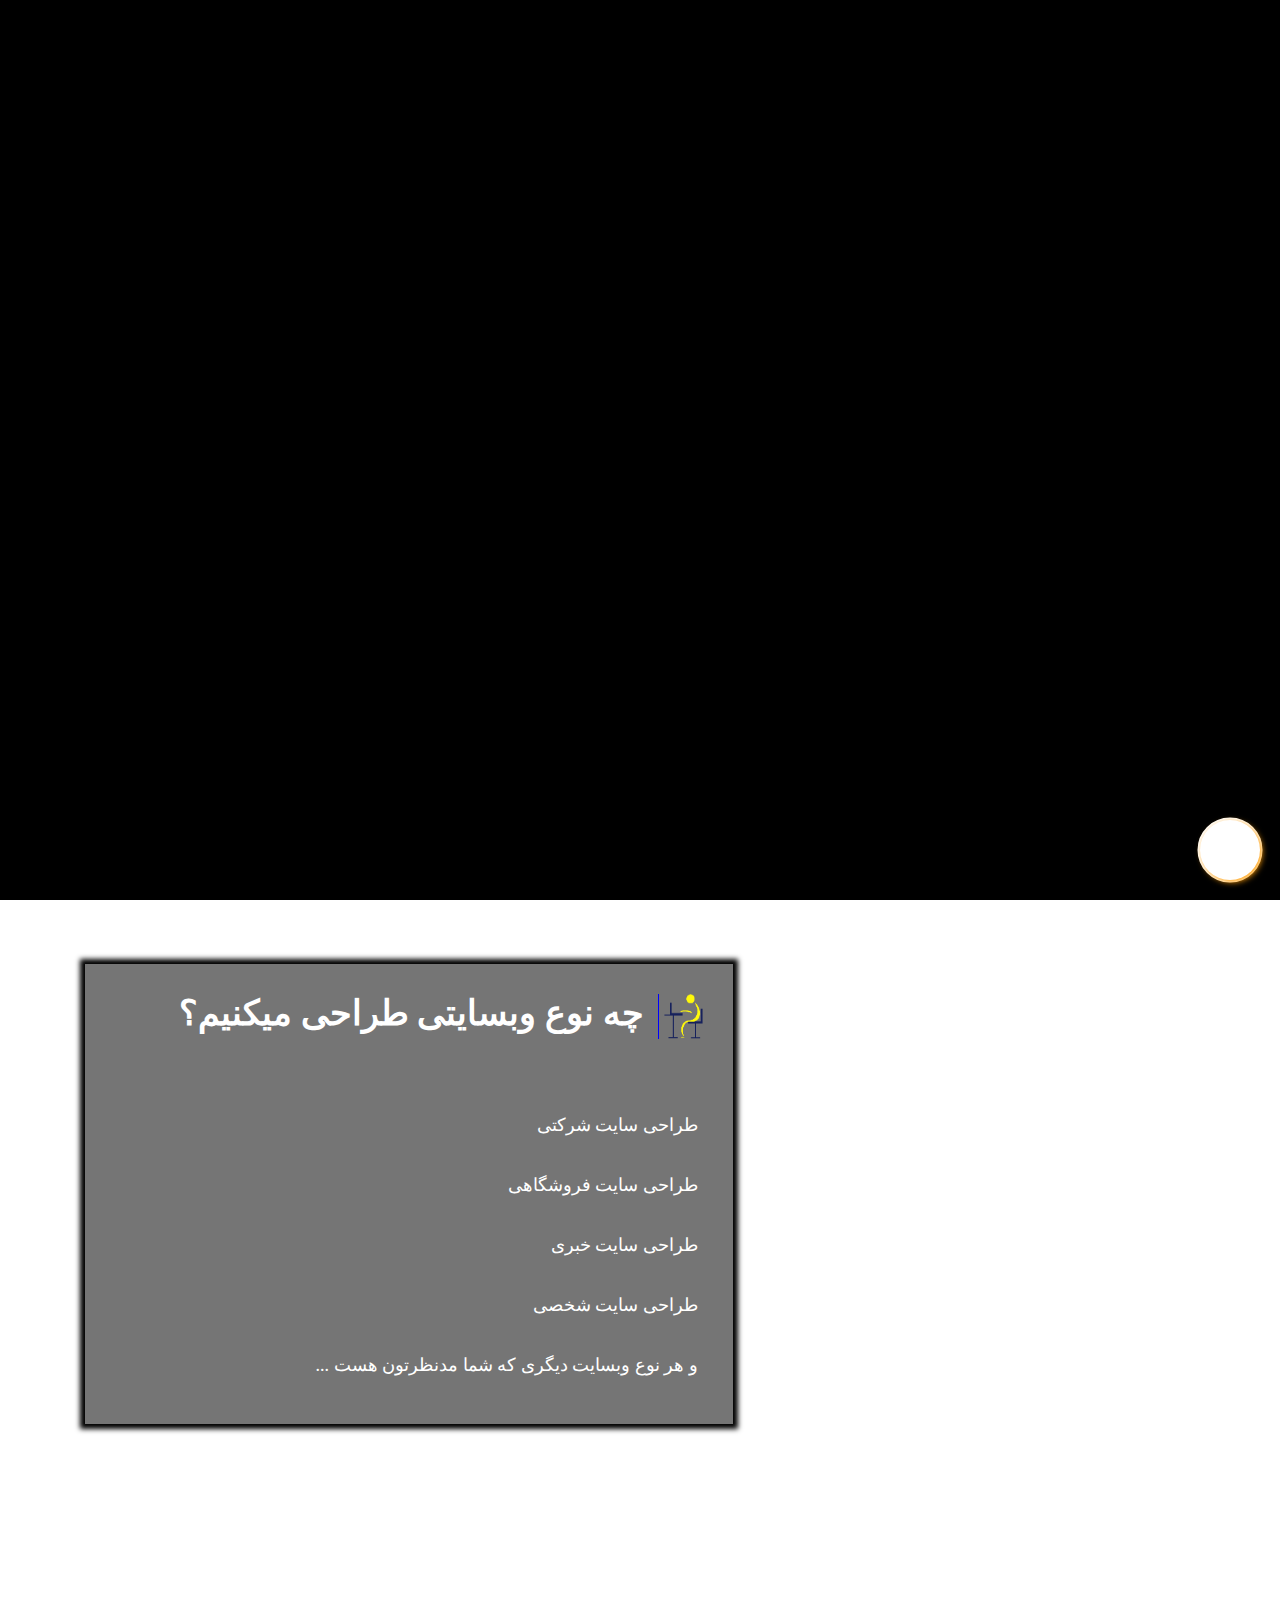
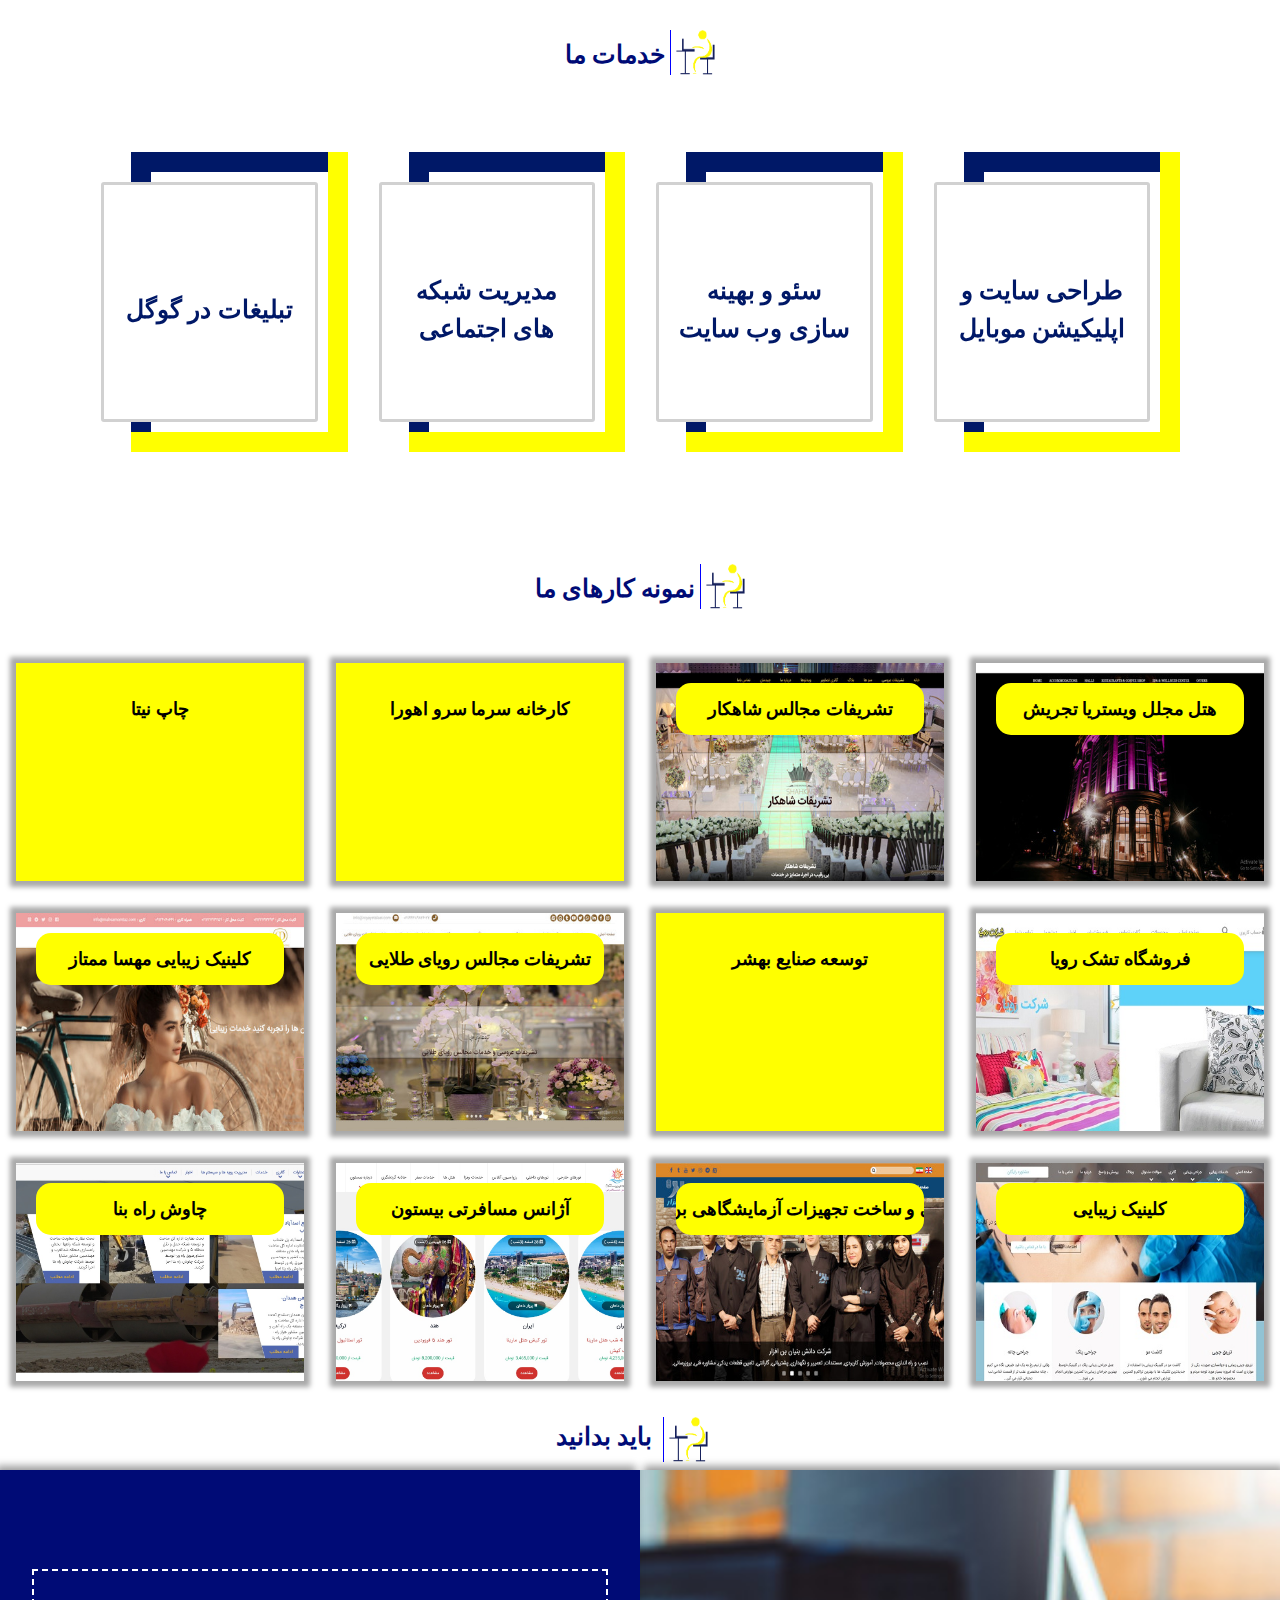
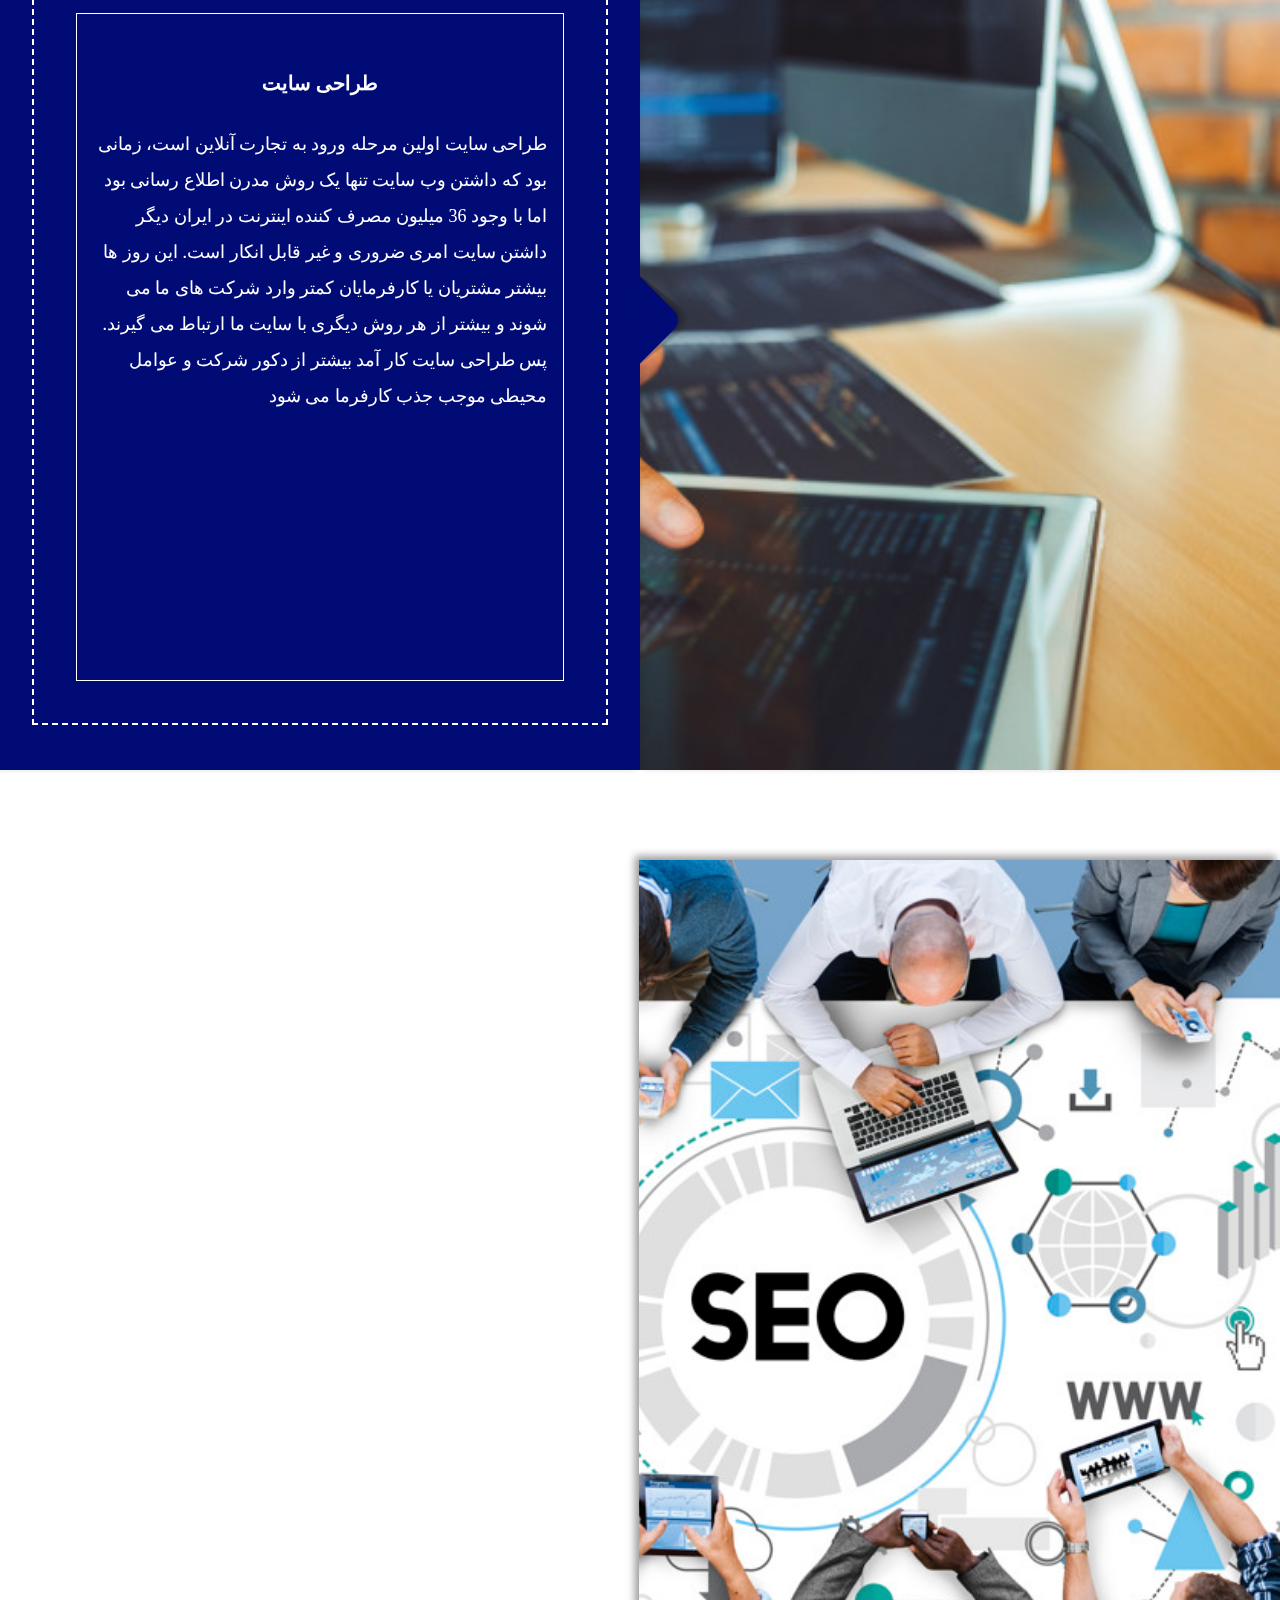
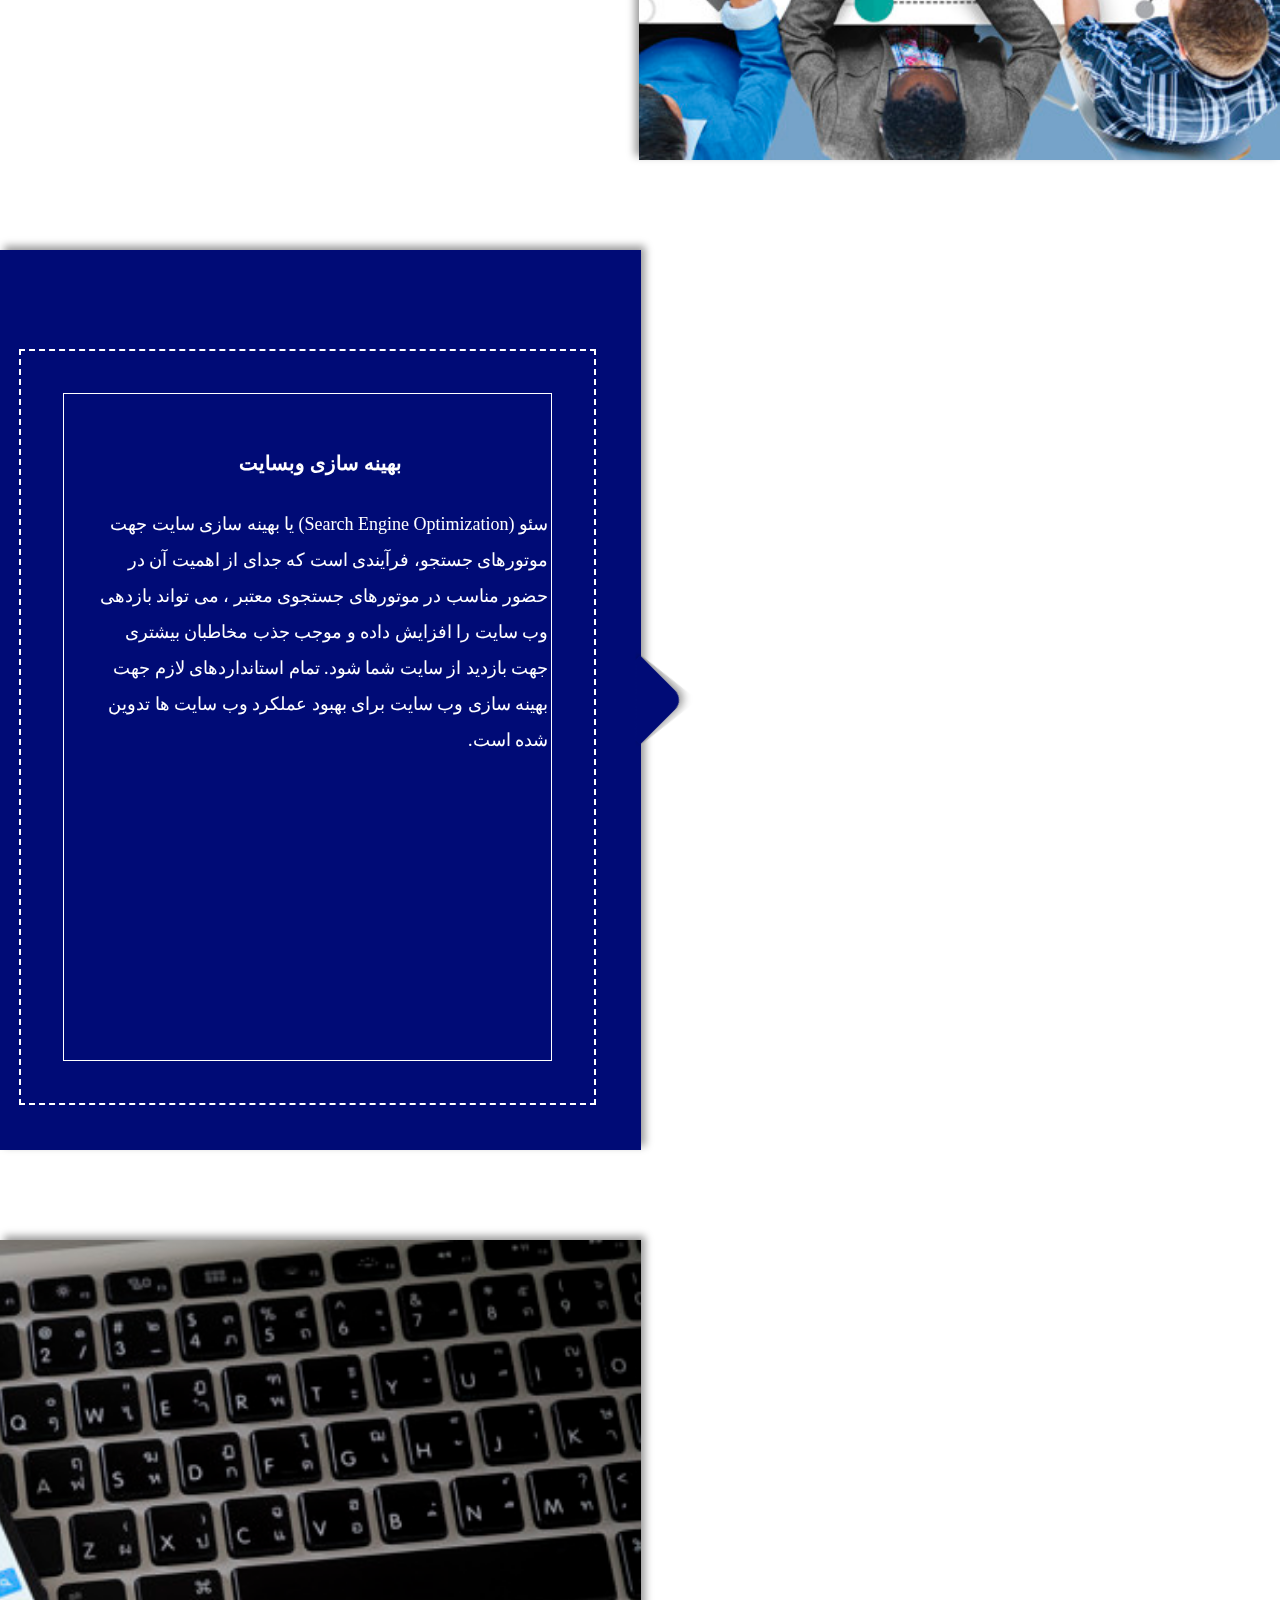
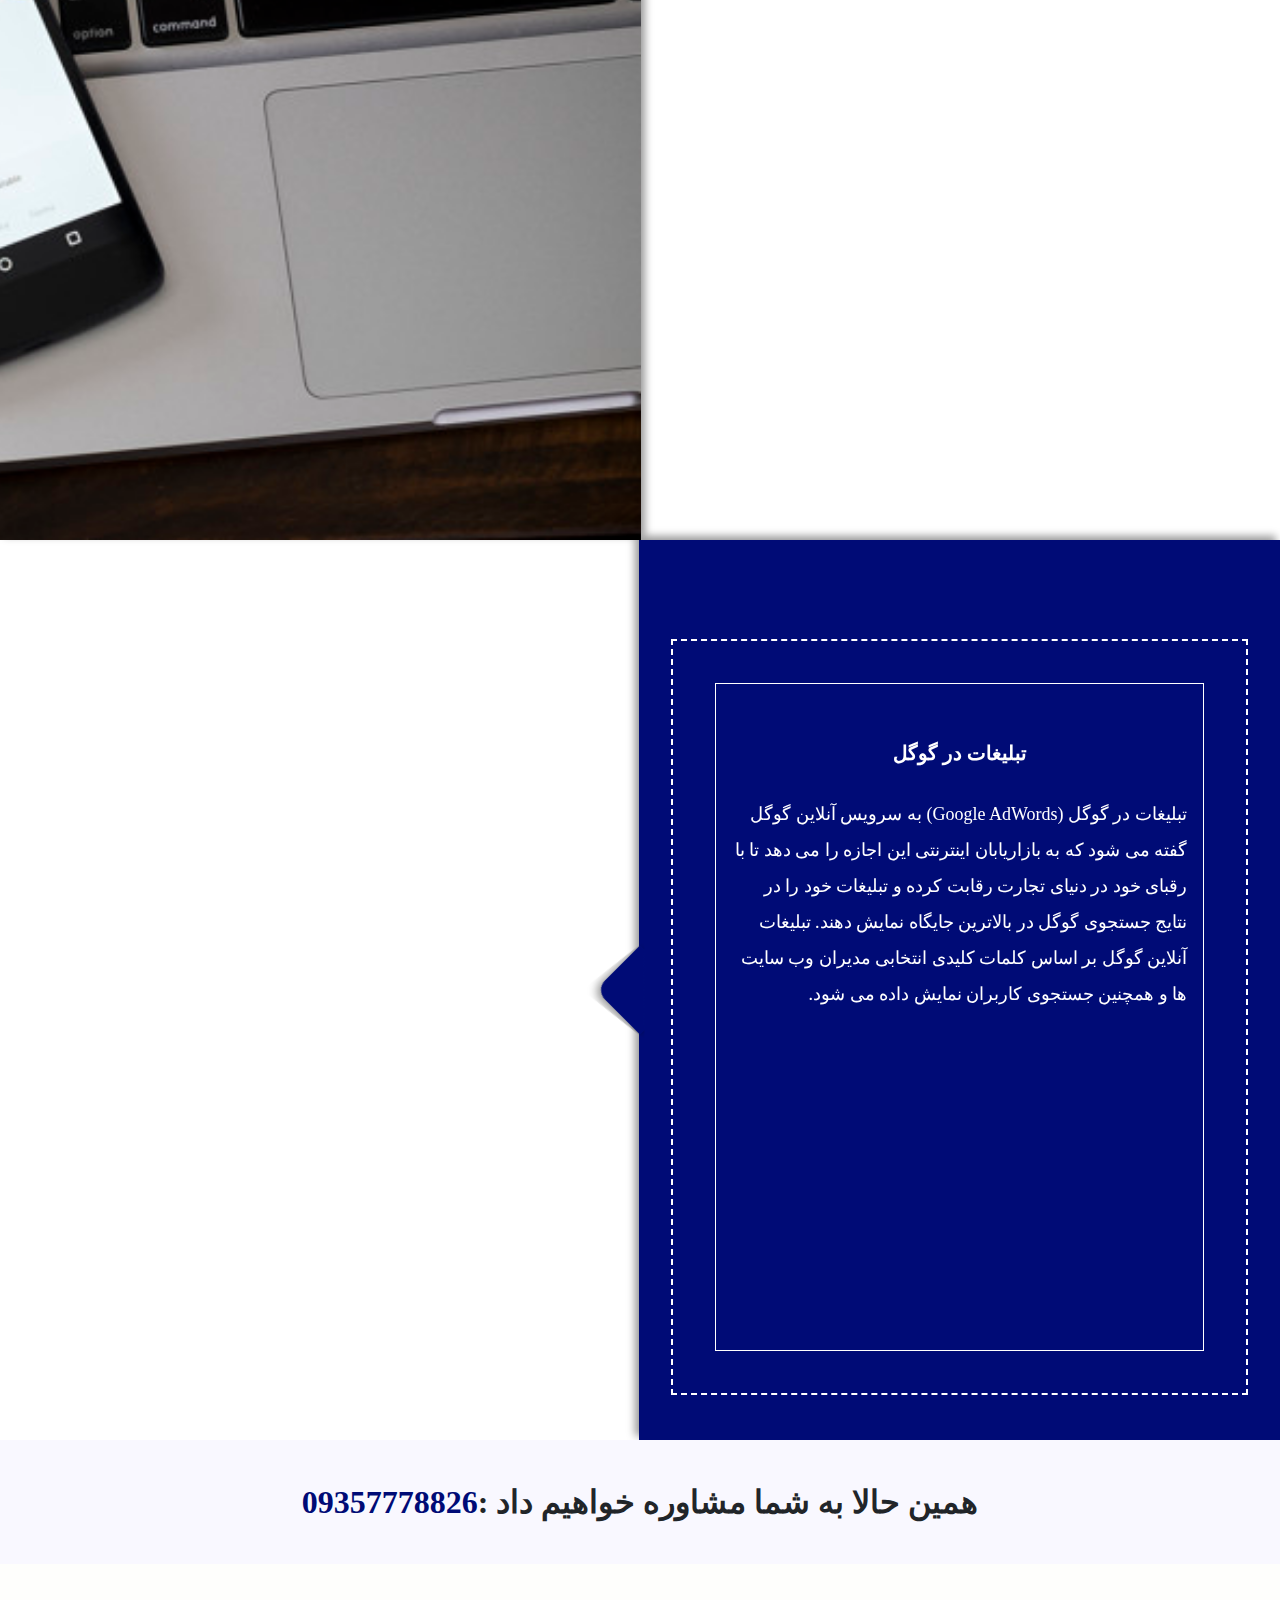
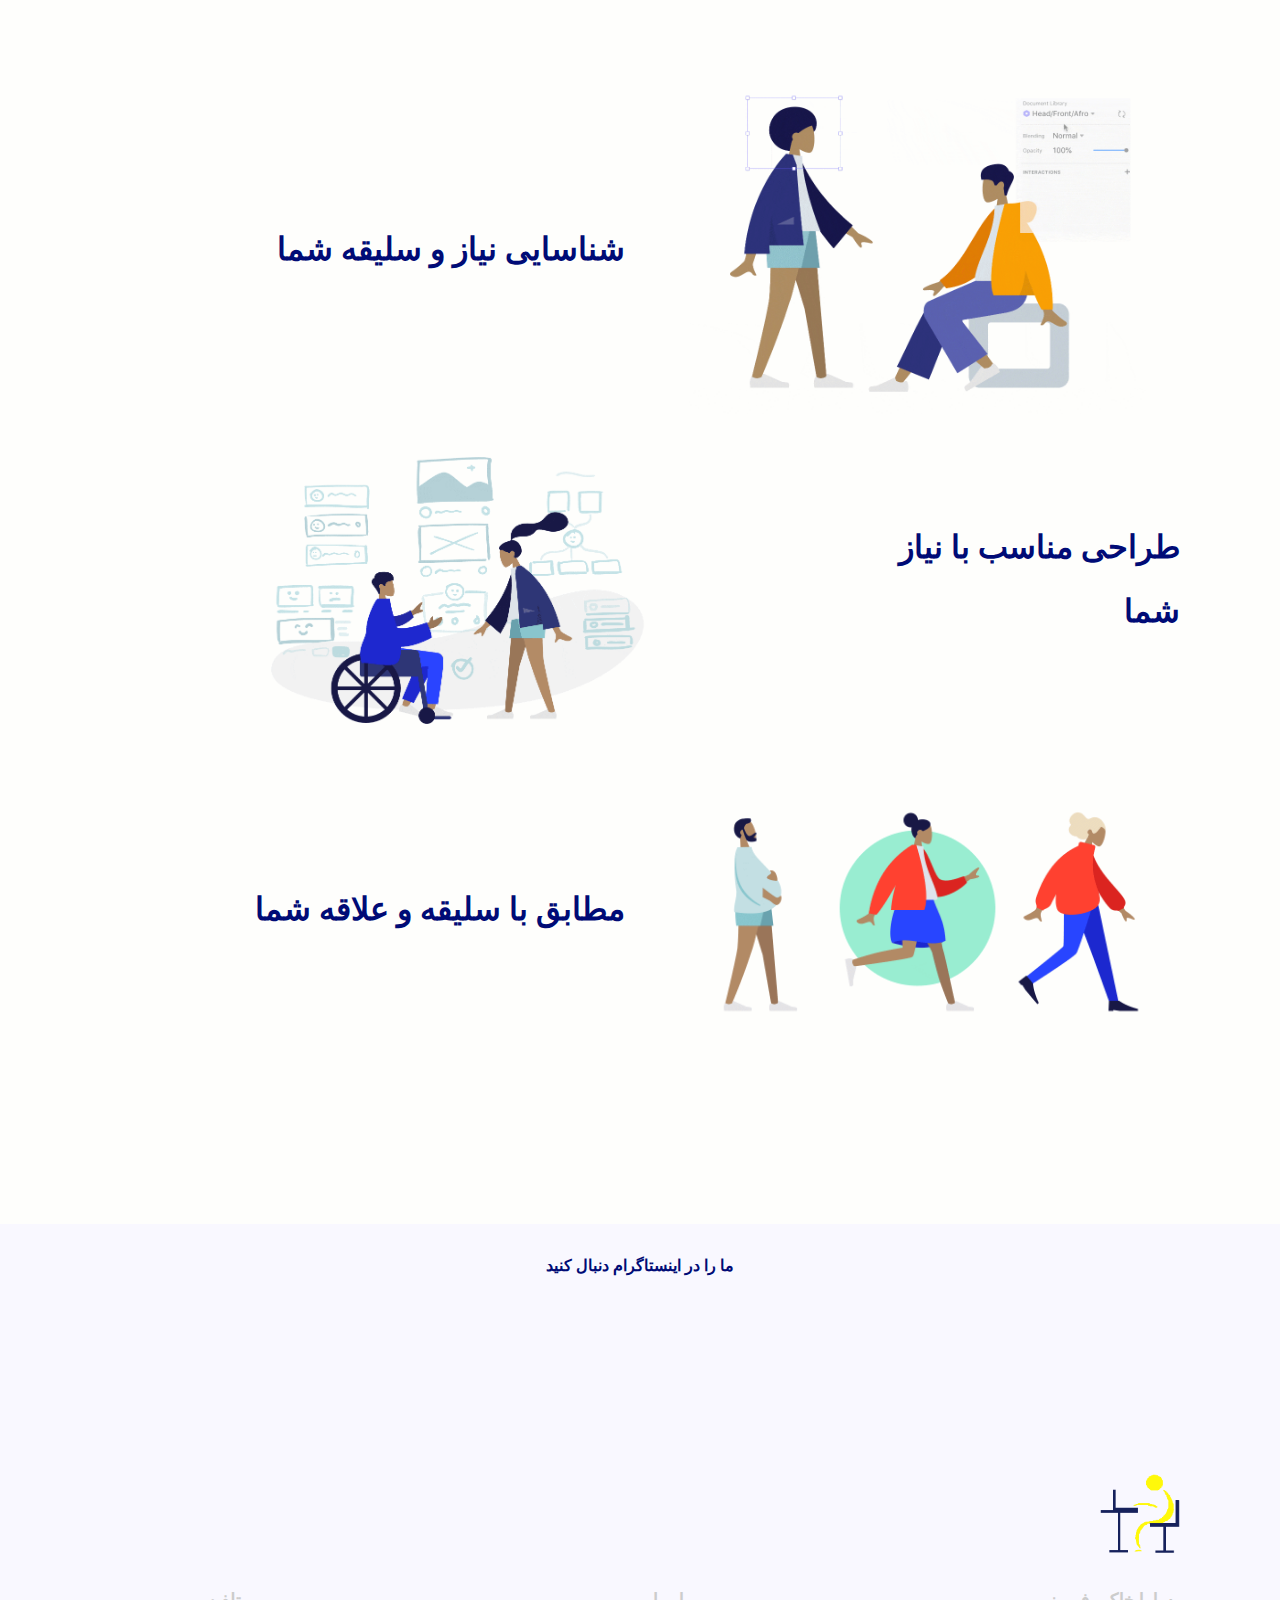
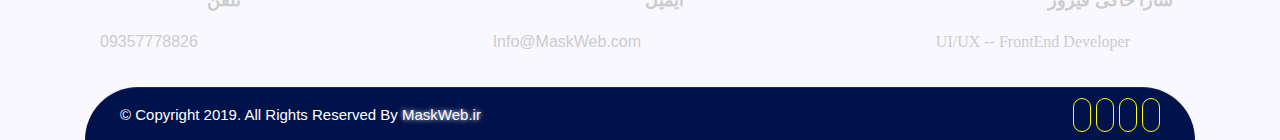
==== commit 1f13a25a: "Update index.html" ====
--- a/index.html
+++ b/index.html
@@ -66,9 +66,9 @@
                     <a href="tel:09357778826"> <i class="fas fa-phone"></i> </a>
                 </div>
             </nav>
-            <img class="txtmbl" src="./content/Img/text_mbl.png" alt="مسک وب">
+            <img class="txtmbl" src="./Content/img/text_mbl.png" alt="مسک وب">
             <div class="mbl_logo">
-                <img src="./content/Img/logo-light.png">
+                <img src="./Content/img/logo-light.png">
             </div>
 
         </div>
@@ -91,21 +91,21 @@
 
     <div class="row w-100" id="myhome">
         <ul id="scene">
-            <li class="layer" data-depth=".2"><img src="./content/Img/text.png"></li>
-            <li class="layer" data-depth="1"><img src="./content/Img/planet1.png"></li>
-            <li class="layer" data-depth="-1"><img src="./content/Img/planet2.png"></li>
-            <li class="layer" data-depth="0.5"><img src="./content/Img/rocket.png"></li>
-            <li class="layer" data-depth="0.6"><img src="./content/Img/chalks-compressor.png"></li>
-            <li class="layer" data-depth="0.9"><img src="./content/Img/headphone-compressor.png"></li>
-            <li class="layer" data-depth="3"><img src="./content/Img/pencil-holder-compressor.png"></li>
-            <li class="layer" data-depth="5"><img src="./content/Img/pencil1-compressor.png"></li>
-            <li class="layer" data-depth="4"><img src="./content/Img/ruler-compressor.png"></li>
-            <li class="layer" data-depth=".2"><img src="./content/Img/mobile-in-hand-compressor.png"></li>
-            <li class="layer" data-depth=".5"><img src="./content/Img/logo-light.png"></li>
+            <li class="layer" data-depth=".2"><img src="./Content/img/text.png"></li>
+            <li class="layer" data-depth="1"><img src="./Content/img/planet1.png"></li>
+            <li class="layer" data-depth="-1"><img src="./Content/img/planet2.png"></li>
+            <li class="layer" data-depth="0.5"><img src="./Content/img/rocket.png"></li>
+            <li class="layer" data-depth="0.6"><img src="./Content/img/chalks-compressor.png"></li>
+            <li class="layer" data-depth="0.9"><img src="./Content/img/headphone-compressor.png"></li>
+            <li class="layer" data-depth="3"><img src="./Content/img/pencil-holder-compressor.png"></li>
+            <li class="layer" data-depth="5"><img src="./Content/img/pencil1-compressor.png"></li>
+            <li class="layer" data-depth="4"><img src="./Content/img/ruler-compressor.png"></li>
+            <li class="layer" data-depth=".2"><img src="./Content/img/mobile-in-hand-compressor.png"></li>
+            <li class="layer" data-depth=".5"><img src="./Content/img/logo-light.png"></li>
         </ul>
         <!-- <div class="row w-100" id="maskweb_txt">
             <div class="row w-100">
-                <img src="./Content/Img/text_mbl.png" alt="">
+                <img src="./Content/img/text_mbl.png" alt="">
             </div>
            
             <div class="row w-100 desc_mbl">
@@ -119,7 +119,7 @@
     </div>
 
     <div class="row w-100 position-relative slider_mbl">
-        <img class="row w-100 sldrimg" src="./content/Img/wg2.gif" alt="">
+        <img class="row w-100 sldrimg" src="./Content/img/wg2.gif" alt="">
         <div class="row w-100 shoar" id="eff_hvr">
         </div>
         <div class="blinksho">
@@ -136,7 +136,7 @@
                 </div>
                 <div class="col-xl-7 col-lg-7 col-md-7 col-sm-12 col-xs-12 mg_btm_30 cntnt_about">
                     <div class="sub_tlt">
-                        <img class="_prifix_tlt" src="./content/Img/logo-light.png" alt=""> چه نوع وبسایتی طراحی میکنیم؟
+                        <img class="_prifix_tlt" src="./Content/img/logo-light.png" alt=""> چه نوع وبسایتی طراحی میکنیم؟
                     </div>
                     <div class="desc">
                         <ul>
@@ -159,7 +159,7 @@
     <div class="row w-100 srvc_sec" id="services_dsktp">
         <div class="container">
             <div class="sub_tlt row justify-content-center w-100 pt-5 pb-5">
-                <img class="_prifix_tlt" src="./content/Img/logo-light.png" alt=""> خدمات ما
+                <img class="_prifix_tlt" src="./Content/img/logo-light.png" alt=""> خدمات ما
             </div>
             <!-- <div class="row w-100 align-items-center justify-content-between">
                 <li><i class="fas fa-check"></i>بهترین طراحی</li>
@@ -172,7 +172,7 @@
                 <div class="col-lg-3 col-md-3 col-sm-6 col-12 position-relative pl-2">
                     <div class="box">
                         <div class="text">
-                            <img src="./content/Img/kh4.PNG" alt="">
+                            <img src="./Content/img/kh4.PNG" alt="">
                             <div>
                                 <h3>طراحی سایت و اپلیکیشن موبایل</h3>
                             </div>
@@ -182,7 +182,7 @@
                 <div class="col-lg-3 col-md-3 col-sm-6 col-12 position-relative pl-2">
                     <div class="box">
                         <div class="text">
-                            <img src="./content/Img/kh3.PNG" alt="">
+                            <img src="./Content/img/kh3.PNG" alt="">
                             <div>
                                 <h3>سئو و بهینه سازی وب سایت</h3>
                             </div>
@@ -192,7 +192,7 @@
                 <div class="col-lg-3 col-md-3 col-sm-6 col-12 position-relative pl-2">
                     <div class="box">
                         <div class="text">
-                            <img src="./content/Img/kh2.PNG" alt="">
+                            <img src="./Content/img/kh2.PNG" alt="">
                             <div>
                                 <h3>مدیریت شبکه های اجتماعی</h3>
                             </div>
@@ -202,7 +202,7 @@
                 <div class="col-lg-3 col-md-3 col-sm-6 col-12 position-relative pl-2">
                     <div class="box">
                         <div class="text">
-                            <img src="./content/Img/kh1.PNG" alt="">
+                            <img src="./Content/img/kh1.PNG" alt="">
                             <div>
                                 <h3>تبلیغات در گوگل</h3>
                             </div>
@@ -215,7 +215,7 @@
 
     <div class="row w-100 about_sec" id="services_mbl">
         <div class="sub_tlt mr-3 mt-3">
-            <img class="_prifix_tlt" src="./content/Img/logo-light.png" alt=""> خدمات ما
+            <img class="_prifix_tlt" src="./Content/img/logo-light.png" alt=""> خدمات ما
         </div>
         <div class="row w-100">
             <div class="row w-100">
@@ -245,7 +245,7 @@
 
     <div class="row w-100 about_sec" id="aboutus_mbl">
         <div class="sub_tlt mr-3">
-            <img class="_prifix_tlt" src="./content/Img/logo-light.png" alt=""> چه نوع وبسایتی طراحی میکنیم؟
+            <img class="_prifix_tlt" src="./Content/img/logo-light.png" alt=""> چه نوع وبسایتی طراحی میکنیم؟
         </div>
         <div class="slider_maker">
             <div class="max_content">
@@ -264,53 +264,53 @@
 
     <div class="row w-100 filter_crs" id="mySample">
         <div class="sub_tlt row justify-content-center w-100 pt-5 pb-5">
-            <img class="_prifix_tlt" src="./content/Img/logo-light.png" alt=""> نمونه کارهای ما
+            <img class="_prifix_tlt" src="./Content/img/logo-light.png" alt=""> نمونه کارهای ما
         </div>
         <div class="row w-100">
 			 <div class="col-md-3 col-sm-6">
                 <a target="_blank" rel="nofollow" href="https://www.wisteriahotel.com/" class="row w-100 service-box">
-                    <div class="service-icon yellow" style="background-image: url(./content/Img/wistreia.jpg);">
+                    <div class="service-icon yellow" style="background-image: url(./Content/img/wistreia.jpg);">
                         <div class="front-content">
                             <h3>هتل مجلل ویستریا تجریش</h3>
                         </div>
                     </div>
-                    <div class="service-content" style="background-image: url(./content/Img/wistreia.jpg);">
+                    <div class="service-content" style="background-image: url(./Content/img/wistreia.jpg);">
                         <div class="link">مشاهده وبسایت</div>
                     </div>
                 </a>
             </div>
             <div class="col-md-3 col-sm-6">
                 <a target="_blank" rel="nofollow" href="http://www.tashrifatshahkar.com/" class="row w-100 service-box">
-                    <div class="service-icon yellow" style="background-image: url(./content/Img/shahkar.jpg);">
+                    <div class="service-icon yellow" style="background-image: url(./Content/img/shahkar.jpg);">
                         <div class="front-content">
                             <h3>تشریفات مجالس شاهکار</h3>
                         </div>
                     </div>
-                    <div class="service-content" style="background-image: url(./content/Img/shahkar.jpg);">
+                    <div class="service-content" style="background-image: url(./Content/img/shahkar.jpg);">
                         <div class="link">مشاهده وبسایت</div>
                     </div>
                 </a>
             </div>
             <div class="col-md-3 col-sm-6">
                 <a target="_blank" rel="nofollow" href="http://sarmasarv.com/" class="row w-100 service-box">
-                    <div class="service-icon yellow" style="background-image: url(./content/Img/sarmasav.PNG);">
+                    <div class="service-icon yellow" style="background-image: url(./Content/img/sarmasav.PNG);">
                         <div class="front-content">
                             <h3>کارخانه سرما سرو اهورا</h3>
                         </div>
                     </div>
-                    <div class="service-content" style="background-image: url(./content/Img/sarmasav.PNG);">
+                    <div class="service-content" style="background-image: url(./Content/img/sarmasav.PNG);">
                         <div class="link">مشاهده وبسایت</div>
                     </div>
                 </a>
             </div>
             <div class="col-md-3 col-sm-6">
                 <a target="_blank" rel="nofollow" href="https://chapnita.com/" class="row w-100 service-box">
-                    <div class="service-icon yellow" style="background-image: url(./content/Img/chapnita.PNG);">
+                    <div class="service-icon yellow" style="background-image: url(./Content/img/chapnita.PNG);">
                         <div class="front-content">
                             <h3>چاپ نیتا</h3>
                         </div>
                     </div>
-                    <div class="service-content" style="background-image: url(./content/Img/chapnita.PNG);">
+                    <div class="service-content" style="background-image: url(./Content/img/chapnita.PNG);">
                         <div class="link">مشاهده وبسایت</div>
                     </div>
                 </a>
@@ -318,96 +318,96 @@
            
             <div class="col-md-3 col-sm-6">
                 <a target="_blank" rel="nofollow" href="https://www.khaberahat.com/" class="row w-100 service-box">
-                    <div class="service-icon yellow" style="background-image: url(./content/Img/khabrahat.jpg);">
+                    <div class="service-icon yellow" style="background-image: url(./Content/img/khabrahat.jpg);">
                         <div class="front-content">
                             <h3>فروشگاه تشک رویا</h3>
                         </div>
                     </div>
-                    <div class="service-content" style="background-image: url(./content/Img/khabrahat.jpg);">
+                    <div class="service-content" style="background-image: url(./Content/img/khabrahat.jpg);">
                         <div class="link">مشاهده وبسایت</div>
                     </div>
                 </a>
             </div>
             <div class="col-md-3 col-sm-6">
                 <a target="_blank" rel="nofollow" href="http://www.bidc.ir/" class="row w-100 service-box">
-                    <div class="service-icon yellow" style="background-image: url(./content/Img/bshahr.PNG);">
+                    <div class="service-icon yellow" style="background-image: url(./Content/img/bshahr.PNG);">
                         <div class="front-content">
                             <h3>توسعه صنایع بهشر</h3>
                         </div>
                     </div>
-                    <div class="service-content" style="background-image: url(./content/Img/bshahr.PNG);">
+                    <div class="service-content" style="background-image: url(./Content/img/bshahr.PNG);">
                         <div class="link">مشاهده وبسایت</div>
                     </div>
                 </a>
             </div>
             <div class="col-md-3 col-sm-6">
                 <a target="_blank" rel="nofollow" href="http://www.royayetalaei.com/" class="row w-100 service-box">
-                    <div class="service-icon yellow" style="background-image: url(./content/Img/royatalaee.jpg);">
+                    <div class="service-icon yellow" style="background-image: url(./Content/img/royatalaee.jpg);">
                         <div class="front-content">
                             <h3>تشریفات مجالس رویای طلایی</h3>
                         </div>
                     </div>
-                    <div class="service-content" style="background-image: url(./content/Img/royatalaee.jpg);">
+                    <div class="service-content" style="background-image: url(./Content/img/royatalaee.jpg);">
                         <div class="link">مشاهده وبسایت</div>
                     </div>
                 </a>
             </div>
             <div class="col-md-3 col-sm-6">
                 <a target="_blank" rel="nofollow" href="https://www.mahsamomtaz.com/" class="row w-100 service-box">
-                    <div class="service-icon yellow" style="background-image: url(./content/Img/mahsabut.jpg);">
+                    <div class="service-icon yellow" style="background-image: url(./Content/img/mahsabut.jpg);">
                         <div class="front-content">
                             <h3>کلینیک زیبایی مهسا ممتاز</h3>
                         </div>
                     </div>
-                    <div class="service-content" style="background-image: url(./content/Img/mahsabut.jpg);">
+                    <div class="service-content" style="background-image: url(./Content/img/mahsabut.jpg);">
                         <div class="link">مشاهده وبسایت</div>
                     </div>
                 </a>
             </div>
             <div class="col-md-3 col-sm-6">
                 <a target="_blank" rel="nofollow" href="https://www.clinicsurgery.ir/" class="row w-100 service-box">
-                    <div class="service-icon yellow" style="background-image: url(./content/Img/cliniczibaee.jpg);">
+                    <div class="service-icon yellow" style="background-image: url(./Content/img/cliniczibaee.jpg);">
                         <div class="front-content">
                             <h3>کلینیک زیبایی</h3>
                         </div>
                     </div>
-                    <div class="service-content" style="background-image: url(./content/Img/cliniczibaee.jpg);">
+                    <div class="service-content" style="background-image: url(./Content/img/cliniczibaee.jpg);">
                         <div class="link">مشاهده وبسایت</div>
                     </div>
                 </a>
             </div>
             <div class="col-md-3 col-sm-6">
                 <a target="_blank" rel="nofollow" href="http://www.bonafzar.com/" class="row w-100 service-box">
-                    <div class="service-icon yellow" style="background-image: url(./content/Img/bonafzar.jpg);">
+                    <div class="service-icon yellow" style="background-image: url(./Content/img/bonafzar.jpg);">
                         <div class="front-content">
                             <h3>طراحی و ساخت تجهیزات آزمایشگاهی بن افزار </h3>
                         </div>
                     </div>
-                    <div class="service-content" style="background-image: url(./content/Img/bonafzar.jpg);">
+                    <div class="service-content" style="background-image: url(./Content/img/bonafzar.jpg);">
                         <div class="link">مشاهده وبسایت</div>
                     </div>
                 </a>
             </div>
             <div class="col-md-3 col-sm-6">
                 <a target="_blank" rel="nofollow" href="https://www.bistoontravel.com/" class="row w-100 service-box">
-                    <div class="service-icon yellow" style="background-image: url(./content/Img/bistoon.jpg);">
+                    <div class="service-icon yellow" style="background-image: url(./Content/img/bistoon.jpg);">
                         <div class="front-content">
                             <h3>آژانس مسافرتی بیستون </h3>
                         </div>
                     </div>
-                    <div class="service-content" style="background-image: url(./content/Img/bistoon.jpg);">
+                    <div class="service-content" style="background-image: url(./Content/img/bistoon.jpg);">
                         <div class="link">مشاهده وبسایت</div>
                     </div>
                 </a>
             </div>
             <div class="col-md-3 col-sm-6">
                 <a target="_blank" rel="nofollow" href="https://www.crbco.ir/" class="row w-100 service-box">
-                    <div class="service-icon yellow" style="background-image: url(./content/Img/chavosh.jpg);">
+                    <div class="service-icon yellow" style="background-image: url(./Content/img/chavosh.jpg);">
                         <div class="front-content">
                             <h3>چاوش راه بنا </h3>
                         </div>
                     </div>
-                    <div class="service-content" style="background-image: url(./content/Img/chavosh.jpg);">
+                    <div class="service-content" style="background-image: url(./Content/img/chavosh.jpg);">
                         <div class="link">مشاهده وبسایت</div>
                     </div>
                 </a>
@@ -419,7 +419,7 @@
     <div class="row w-100 filter_crs mt-4" id="mySample_mbl">
         <div class="row w-100 align-items-center justify-content-between mb-2">
             <div class="sub_tlt mr-3">
-                <img class="_prifix_tlt" src="./content/Img/logo-light.png" alt=""> برخی از نمونه کارهای ما
+                <img class="_prifix_tlt" src="./Content/img/logo-light.png" alt=""> برخی از نمونه کارهای ما
             </div>
             <div class="show_all ml-2">
                 <i class="fas fa-chevron-left"></i>
@@ -430,144 +430,144 @@
             <div class="max_content">
                 <div class="item_smpl">
                     <a target="_blank" rel="nofollow" href="http://sarmasarv.com/" class="row w-100 service-box">
-                        <div class="service-icon yellow" style="background-image: url(./content/Img/sarmasav.PNG);">
+                        <div class="service-icon yellow" style="background-image: url(./Content/img/sarmasav.PNG);">
                             <div class="front-content">
                                 <h3>کارخانه سرما سرو اهورا</h3>
                             </div>
                         </div>
-                        <div class="service-content" style="background-image: url(./content/Img/sarmasav.PNG);">
+                        <div class="service-content" style="background-image: url(./Content/img/sarmasav.PNG);">
                             <div class="link">مشاهده وبسایت</div>
                         </div>
                     </a>
                 </div>
                 <div class="item_smpl">
                     <a target="_blank" rel="nofollow" href="https://chapnita.com/" class="row w-100 service-box">
-                        <div class="service-icon yellow" style="background-image: url(./content/Img/chapnita.PNG);">
+                        <div class="service-icon yellow" style="background-image: url(./Content/img/chapnita.PNG);">
                             <div class="front-content">
                                 <h3>چاپ نیتا</h3>
                             </div>
                         </div>
-                        <div class="service-content" style="background-image: url(./content/Img/chapnita.PNG);">
+                        <div class="service-content" style="background-image: url(./Content/img/chapnita.PNG);">
                             <div class="link">مشاهده وبسایت</div>
                         </div>
                     </a>
                 </div>
                 <div class="item_smpl">
                     <a target="_blank" rel="nofollow" href="https://www.wisteriahotel.com/" class="row w-100 service-box">
-                        <div class="service-icon yellow" style="background-image: url(./content/Img/wistreia.jpg);">
+                        <div class="service-icon yellow" style="background-image: url(./Content/img/wistreia.jpg);">
                             <div class="front-content">
                                 <h3>هتل مجلل ویستریا تجریش</h3>
                             </div>
                         </div>
-                        <div class="service-content" style="background-image: url(./content/Img/wistreia.jpg);">
+                        <div class="service-content" style="background-image: url(./Content/img/wistreia.jpg);">
                             <div class="link">مشاهده وبسایت</div>
                         </div>
                     </a>
                 </div>
                 <div class="item_smpl">
                     <a target="_blank" rel="nofollow" href="http://www.tashrifatshahkar.com/" class="row w-100 service-box">
-                        <div class="service-icon yellow" style="background-image: url(./content/Img/shahkar.jpg);">
+                        <div class="service-icon yellow" style="background-image: url(./Content/img/shahkar.jpg);">
                             <div class="front-content">
                                 <h3>تشریفات مجالس شاهکار</h3>
                             </div>
                         </div>
-                        <div class="service-content" style="background-image: url(./content/Img/shahkar.jpg);">
+                        <div class="service-content" style="background-image: url(./Content/img/shahkar.jpg);">
                             <div class="link">مشاهده وبسایت</div>
                         </div>
                     </a>
                 </div>
                 <div class="item_smpl">
                     <a target="_blank" rel="nofollow" href="https://www.khaberahat.com/" class="row w-100 service-box">
-                        <div class="service-icon yellow" style="background-image: url(./content/Img/khabrahat.jpg);">
+                        <div class="service-icon yellow" style="background-image: url(./Content/img/khabrahat.jpg);">
                             <div class="front-content">
                                 <h3>فروشگاه تشک رویا</h3>
                             </div>
                         </div>
-                        <div class="service-content" style="background-image: url(./content/Img/khabrahat.jpg);">
+                        <div class="service-content" style="background-image: url(./Content/img/khabrahat.jpg);">
                             <div class="link">مشاهده وبسایت</div>
                         </div>
                     </a>
                 </div>
                 <div class="item_smpl">
                     <a target="_blank" rel="nofollow" href="http://www.bidc.ir/" class="row w-100 service-box">
-                        <div class="service-icon yellow" style="background-image: url(./content/Img/bshahr.PNG);">
+                        <div class="service-icon yellow" style="background-image: url(./Content/img/bshahr.PNG);">
                             <div class="front-content">
                                 <h3>توسعه صنایع بهشر</h3>
                             </div>
                         </div>
-                        <div class="service-content" style="background-image: url(./content/Img/bshahr.PNG);">
+                        <div class="service-content" style="background-image: url(./Content/img/bshahr.PNG);">
                             <div class="link">مشاهده وبسایت</div>
                         </div>
                     </a>
                 </div>
                 <div class="item_smpl">
                     <a target="_blank" rel="nofollow" href="http://www.royayetalaei.com/" class="row w-100 service-box">
-                        <div class="service-icon yellow" style="background-image: url(./content/Img/royatalaee.jpg);">
+                        <div class="service-icon yellow" style="background-image: url(./Content/img/royatalaee.jpg);">
                             <div class="front-content">
                                 <h3>تشریفات مجالس رویای طلایی</h3>
                             </div>
                         </div>
-                        <div class="service-content" style="background-image: url(./content/Img/royatalaee.jpg);">
+                        <div class="service-content" style="background-image: url(./Content/img/royatalaee.jpg);">
                             <div class="link">مشاهده وبسایت</div>
                         </div>
                     </a>
                 </div>
                 <div class="item_smpl">
                     <a target="_blank" rel="nofollow" href="https://www.mahsamomtaz.com/" class="row w-100 service-box">
-                        <div class="service-icon yellow" style="background-image: url(./content/Img/mahsabut.jpg);">
+                        <div class="service-icon yellow" style="background-image: url(./Content/img/mahsabut.jpg);">
                             <div class="front-content">
                                 <h3>کلینیک زیبایی مهسا ممتاز</h3>
                             </div>
                         </div>
-                        <div class="service-content" style="background-image: url(./content/Img/mahsabut.jpg);">
+                        <div class="service-content" style="background-image: url(./Content/img/mahsabut.jpg);">
                             <div class="link">مشاهده وبسایت</div>
                         </div>
                     </a>
                 </div>
                 <div class="item_smpl">
                     <a target="_blank" rel="nofollow" href="https://www.clinicsurgery.ir/" class="row w-100 service-box">
-                        <div class="service-icon yellow" style="background-image: url(./content/Img/cliniczibaee.jpg);">
+                        <div class="service-icon yellow" style="background-image: url(./Content/img/cliniczibaee.jpg);">
                             <div class="front-content">
                                 <h3>کلینیک زیبایی</h3>
                             </div>
                         </div>
-                        <div class="service-content" style="background-image: url(./content/Img/cliniczibaee.jpg);">
+                        <div class="service-content" style="background-image: url(./Content/img/cliniczibaee.jpg);">
                             <div class="link">مشاهده وبسایت</div>
                         </div>
                     </a>
                 </div>
                 <div class="item_smpl">
                     <a target="_blank" rel="nofollow" href="http://www.bonafzar.com/" class="row w-100 service-box">
-                        <div class="service-icon yellow" style="background-image: url(./content/Img/bonafzar.jpg);">
+                        <div class="service-icon yellow" style="background-image: url(./Content/img/bonafzar.jpg);">
                             <div class="front-content">
                                 <h3>طراحی و ساخت تجهیزات آزمایشگاهی بن افزار </h3>
                             </div>
                         </div>
-                        <div class="service-content" style="background-image: url(./content/Img/bonafzar.jpg);">
+                        <div class="service-content" style="background-image: url(./Content/img/bonafzar.jpg);">
                             <div class="link">مشاهده وبسایت</div>
                         </div>
                     </a>
                 </div>
                 <div class="item_smpl">
                     <a target="_blank" rel="nofollow" href="https://www.bistoontravel.com/" class="row w-100 service-box">
-                        <div class="service-icon yellow" style="background-image: url(./content/Img/bistoon.jpg);">
+                        <div class="service-icon yellow" style="background-image: url(./Content/img/bistoon.jpg);">
                             <div class="front-content">
                                 <h3>آژانس مسافرتی بیستون </h3>
                             </div>
                         </div>
-                        <div class="service-content" style="background-image: url(./content/Img/bistoon.jpg);">
+                        <div class="service-content" style="background-image: url(./Content/img/bistoon.jpg);">
                             <div class="link">مشاهده وبسایت</div>
                         </div>
                     </a>
                 </div>
                 <div class="item_smpl">
                     <a target="_blank" rel="nofollow" href="https://www.crbco.ir/" class="row w-100 service-box">
-                        <div class="service-icon yellow" style="background-image: url(./content/Img/chavosh.jpg);">
+                        <div class="service-icon yellow" style="background-image: url(./Content/img/chavosh.jpg);">
                             <div class="front-content">
                                 <h3>چاوش راه بنا </h3>
                             </div>
                         </div>
-                        <div class="service-content" style="background-image: url(./content/Img/chavosh.jpg);">
+                        <div class="service-content" style="background-image: url(./Content/img/chavosh.jpg);">
                             <div class="link">مشاهده وبسایت</div>
                         </div>
                     </a>
@@ -579,7 +579,7 @@
     <div class="wr" id="artcle_idx">
         <div class="row w-100 align-items-center justify-content-center mb-2">
             <div class="sub_tlt mr-3">
-                <img class="_prifix_tlt" src="./content/Img/logo-light.png" alt=""> باید بدانید
+                <img class="_prifix_tlt" src="./Content/img/logo-light.png" alt=""> باید بدانید
             </div>
             <!-- <div class="show_all ml-2">
                     <i class="fas fa-chevron-left"></i>
@@ -589,7 +589,7 @@
         <div class="wr">
             <article class="artcl_mbl">
                 <figure class="fgr_mbl">
-                    <img src="./content/Img/webdesign.jpg" alt="بهینه سازی موتورهای جستجو">
+                    <img src="./Content/img/webdesign.jpg" alt="بهینه سازی موتورهای جستجو">
                 </figure>
                 <section class="sec_mbl">
                     <div class="desc">
@@ -603,7 +603,7 @@
                     </div>
                 </section>
                 <figure class="fgr_mbl">
-                    <img src="./content/Img/SEO.jpg" alt="بهینه سازی موتورهای جستجو">
+                    <img src="./Content/img/SEO.jpg" alt="بهینه سازی موتورهای جستجو">
                 </figure>
                 <section class="sec_mbl">
                     <div class="desc">
@@ -618,7 +618,7 @@
                     </div>
                 </section>
                 <figure class="fgr_mbl">
-                    <img src="./content/Img/google.jpg" alt="بهینه سازی موتورهای جستجو">
+                    <img src="./Content/img/google.jpg" alt="بهینه سازی موتورهای جستجو">
                 </figure>
                 <section class="sec_mbl">
                     <div class="desc">
@@ -644,7 +644,7 @@
         <div class="container">
             <div class="row w-100">
                 <div class="col-lg-6 col-md-6 col-sm-12 col-12">
-                    <img src="./content/Img/efoption.gif" alt="">
+                    <img src="./Content/img/efoption.gif" alt="">
                 </div>
                 <div class="col-lg-6 col-md-6 col-sm-12 col-12">
                     <h3>شناسایی نیاز و سلیقه شما </h3>
@@ -658,14 +658,14 @@
                     <h3>طراحی مناسب با نیاز شما </h3>
                 </div>
                 <div class="col-lg-8 col-md-7 col-sm-12 col-12">
-                    <img src="./content/Img/bgchng.gif" alt="">
+                    <img src="./Content/img/bgchng.gif" alt="">
                 </div>
             </div>
         </div>
         <div class="container">
             <div class="row w-100">
                 <div class="col-lg-6 col-md-6 col-sm-12 col-12">
-                    <img src="./content/Img/ef1.gif" alt="">
+                    <img src="./Content/img/ef1.gif" alt="">
                 </div>
                 <div class="col-lg-6 col-md-6 col-sm-12 col-12">
                     <h3>مطابق با سلیقه و علاقه شما </h3>
@@ -691,7 +691,7 @@
                 <div class="col-12">
                     <div class="footer_item">
                         <div class="logo_ftl">
-                            <img src="./content/Img/logo-light.png" alt="">
+                            <img src="./Content/img/logo-light.png" alt="">
                         </div>
                         <!-- <div class="desc">
                             <em><i class="fas fa-check"></i>بهترین طراحی</em>
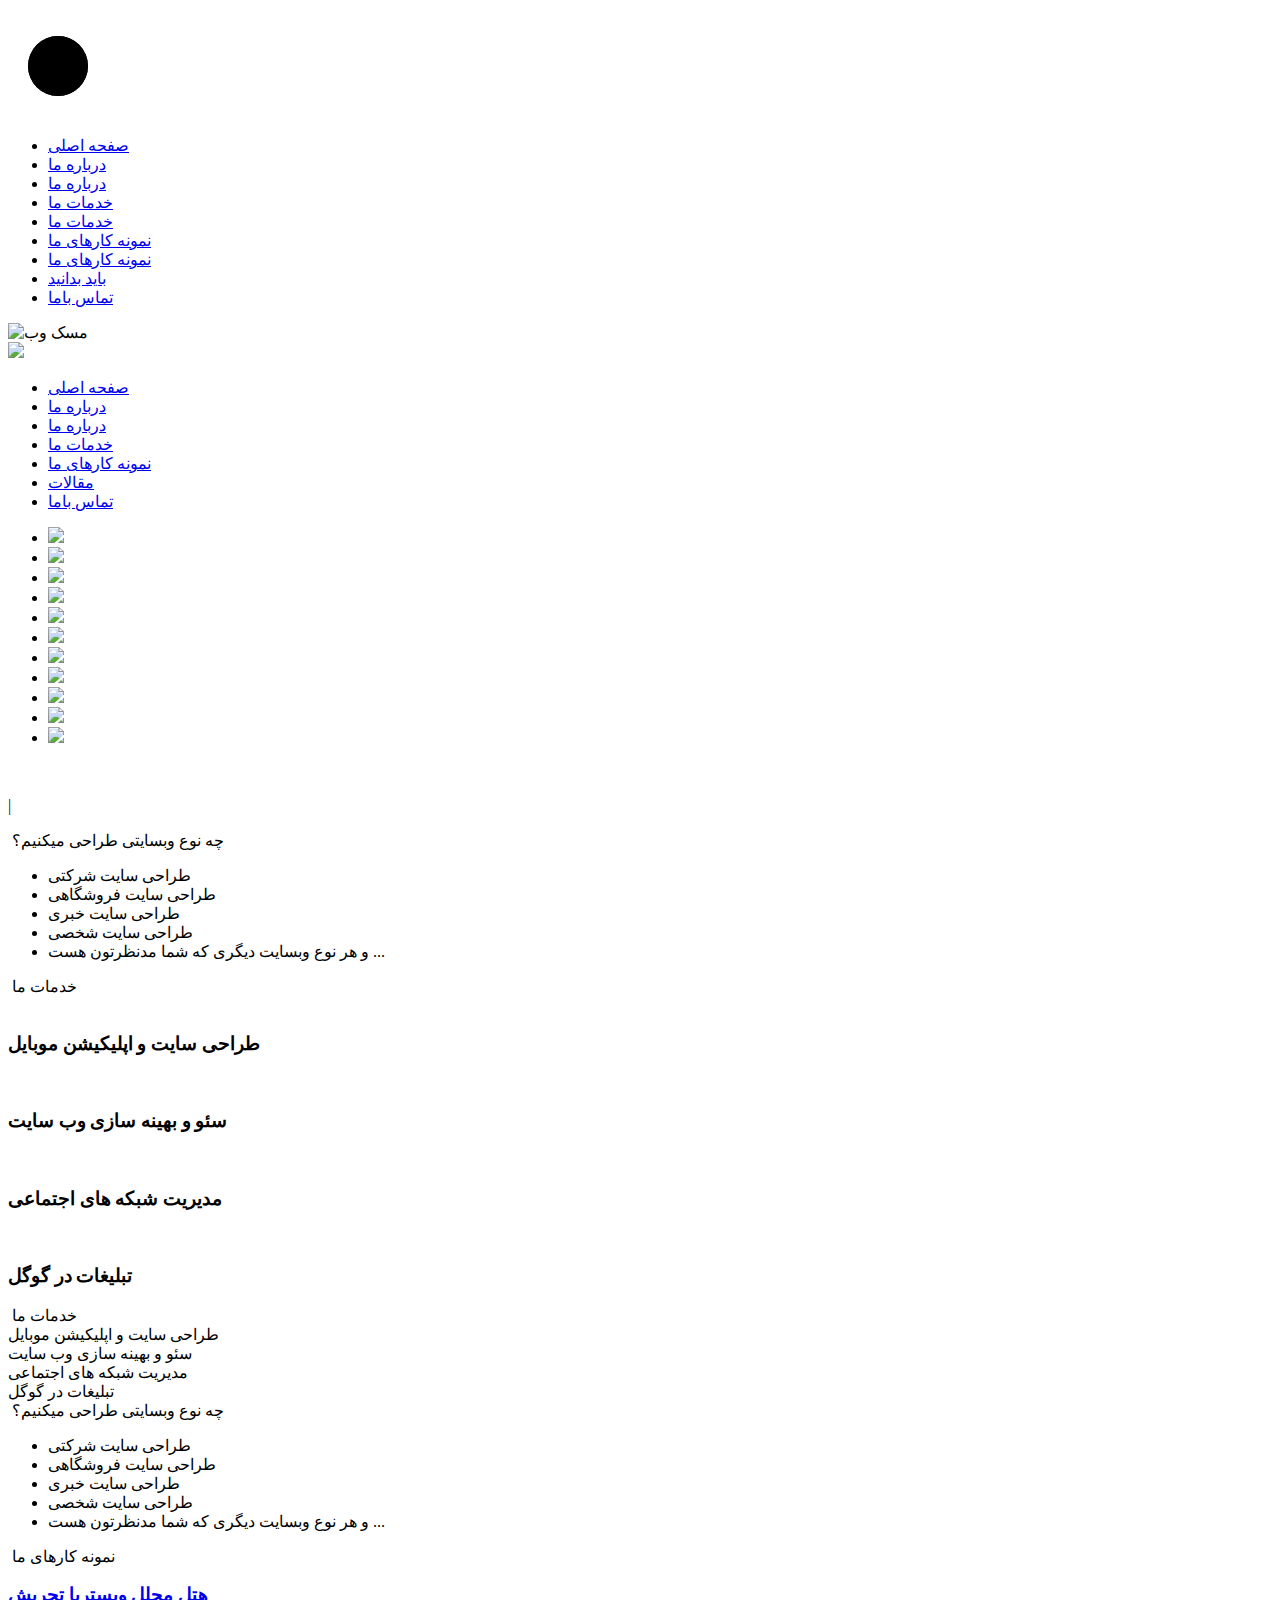
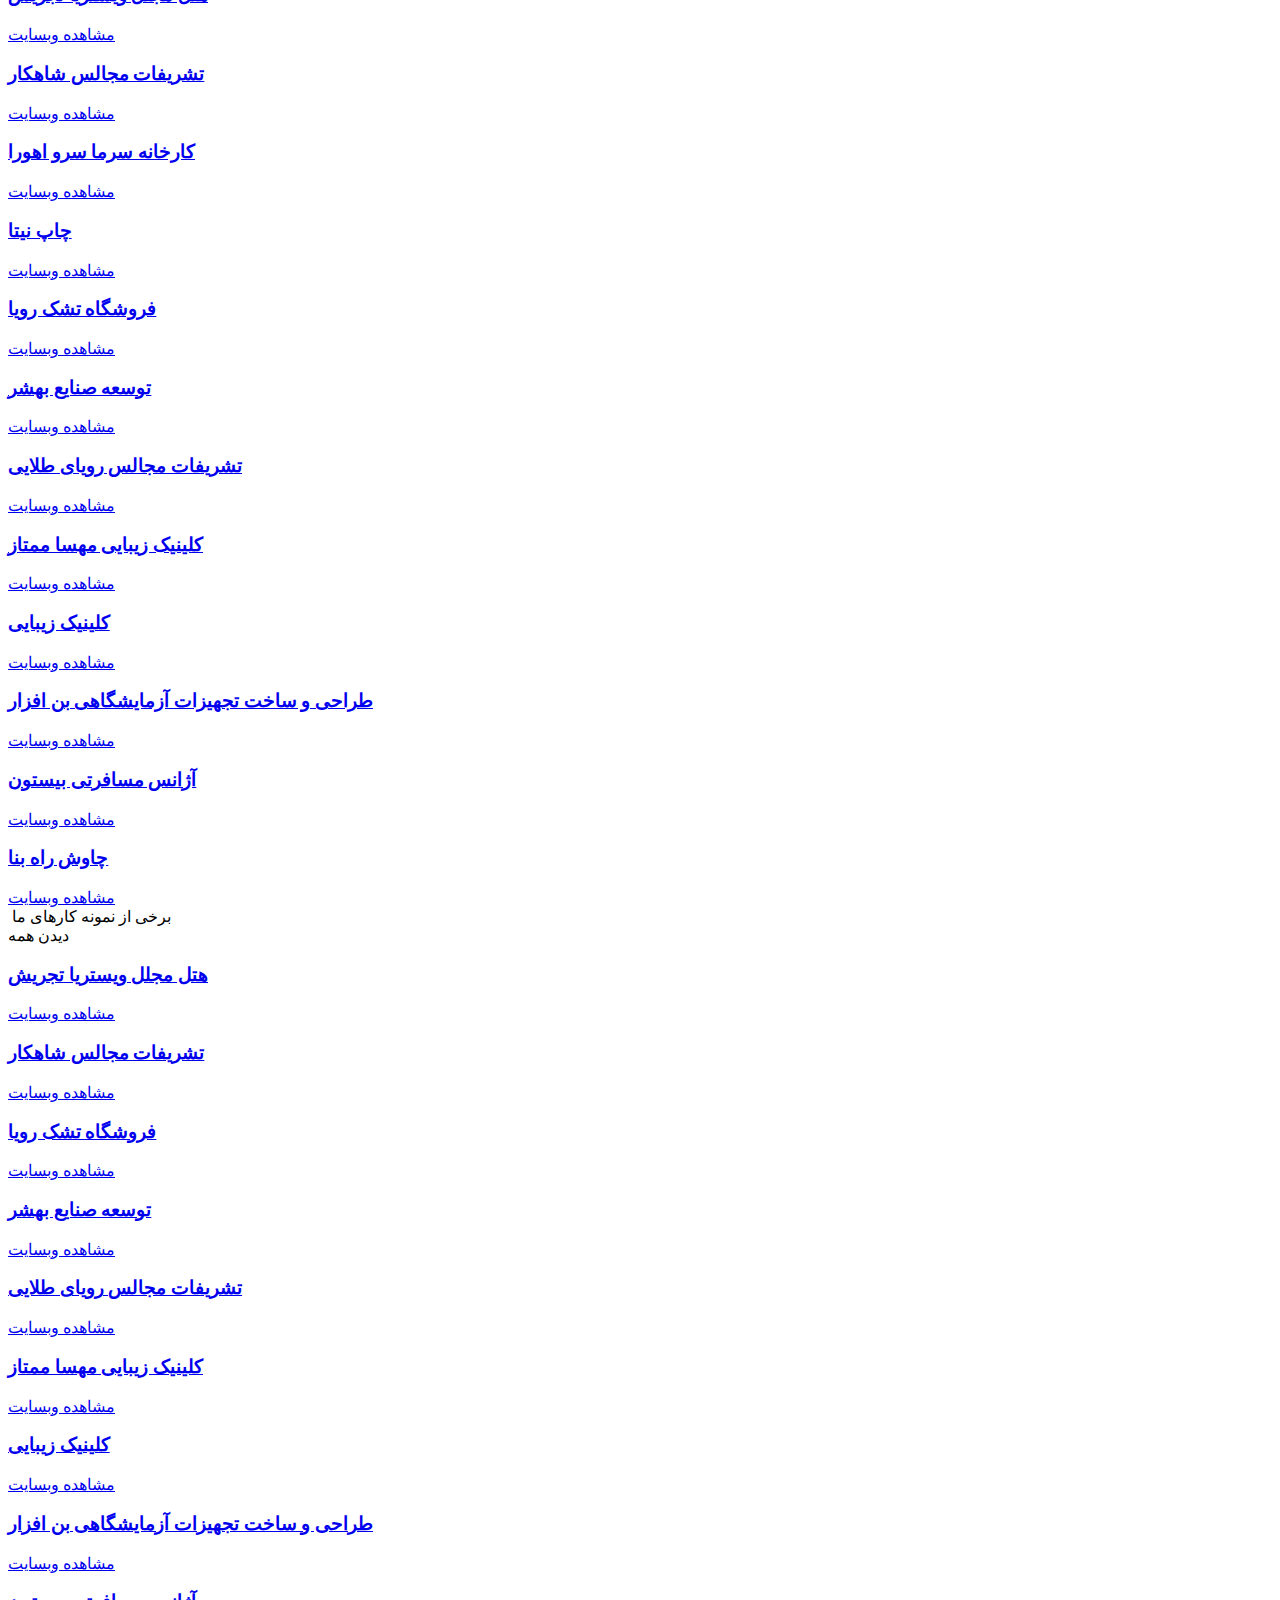
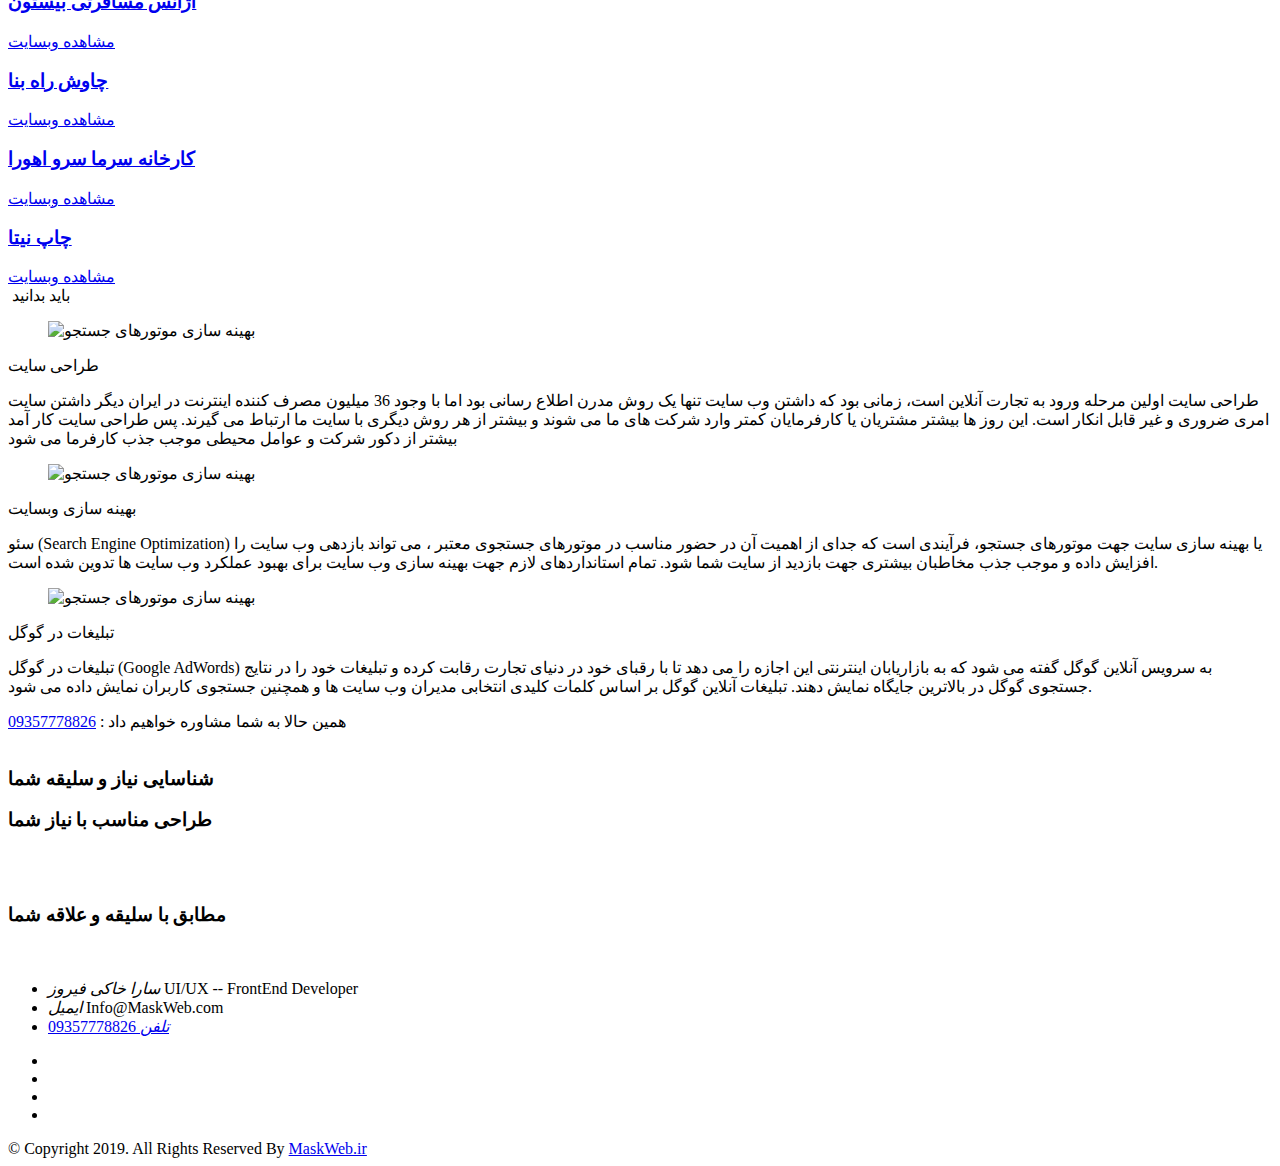
==== commit fd490186: "change Img to img" ====
--- a/index.html
+++ b/index.html
@@ -1,4 +1,3 @@
-
 <!DOCTYPE html>
 <html lang="en">
 
@@ -12,15 +11,13 @@
     <meta name="DC.description" content="مسک وب| طراحی وب سایت اختصاصی به همراه بهینه سازی سایت، نرم افزار مدیریت سانترال،ارائه کاملترین سامانه پنل پیام کوتاه کشور،خدمات سئو" />
     <meta name="DC.Title" content="مسک وب| طراحی سایت و بهینه سازی وب سایت" />
     <link rel="manifest" href="manifest.webmanifest" crossorigin="use-credentials">
-    <link rel="shortcut icon" href="./content/Img/logo-light.png" type="image/png" />
+    <link rel="shortcut icon" href="./content/img/logo-light.png" type="image/png" />
     <link rel="canonical" href="https://maskweb.ir/" />
-    <link href="./Content/css/bootstrap.min.css" rel="stylesheet" />
-    <link href="./Content/css/swiper.min.css" rel="stylesheet" />
-    <link href="./Content/css/reset.css" rel="stylesheet" />
-    <link href="./Content/css/fontawesome-free-5.5.0-web/css/all.min.css" rel="stylesheet" />
-    <link href="./Content/css/BaseRTLStyle.css" rel="stylesheet" />
-    <link href="./Content/css/Font/Chandelle Display Demo.ttf" rel="stylesheet">
-    <link href="./Content/css/style.css" rel="stylesheet" />
+    <link href="./content/Css/bootstrap.min.css" rel="stylesheet" />
+    <link href="./content/Css/reset.css" rel="stylesheet" />
+    <link href="./content/Css/fontawesome-free-5.5.0-web/css/all.min.css" rel="stylesheet" />
+    <link href="./content/Css/BaseRTLStyle.css" rel="stylesheet" />
+    <link href="./content/Css/style.css" rel="stylesheet" />
 </head>
 
 <body>
@@ -59,16 +56,15 @@
                     <li class="pcshow"><a href="#mySample">نمونه کارهای ما</a> </li>
                     <li class="mblshow"><a href="#mySample_mbl">نمونه کارهای ما</a> </li>
                     <li><a href="#artcle_idx">باید بدانید</a></li>
-                    <li><a href="#instagram">اینستاگرام</a></li>
                     <li><a href="#contactUs">تماس باما </a></li>
                 </ul>
                 <div class="number_mbl">
                     <a href="tel:09357778826"> <i class="fas fa-phone"></i> </a>
                 </div>
             </nav>
-            <img class="txtmbl" src="./Content/img/text_mbl.png" alt="مسک وب">
+            <img class="txtmbl" src="./content/img/text_mbl.png" alt="مسک وب">
             <div class="mbl_logo">
-                <img src="./Content/img/logo-light.png">
+                <img src="./content/img/logo-light.png">
             </div>
 
         </div>
@@ -83,7 +79,6 @@
                 <li><a href="#services_dsktp">خدمات ما</a> </li>
                 <li><a href="#mySample">نمونه کارهای ما</a> </li>
                 <li><a href="#artcle_idx">مقالات</a></li>
-                <li><a href="#instagram">اینستاگرام</a></li>
                 <li><a href="#contactUs">تماس باما </a></li>
             </ul>
         </div>
@@ -91,17 +86,17 @@
 
     <div class="row w-100" id="myhome">
         <ul id="scene">
-            <li class="layer" data-depth=".2"><img src="./Content/img/text.png"></li>
-            <li class="layer" data-depth="1"><img src="./Content/img/planet1.png"></li>
-            <li class="layer" data-depth="-1"><img src="./Content/img/planet2.png"></li>
-            <li class="layer" data-depth="0.5"><img src="./Content/img/rocket.png"></li>
-            <li class="layer" data-depth="0.6"><img src="./Content/img/chalks-compressor.png"></li>
-            <li class="layer" data-depth="0.9"><img src="./Content/img/headphone-compressor.png"></li>
-            <li class="layer" data-depth="3"><img src="./Content/img/pencil-holder-compressor.png"></li>
-            <li class="layer" data-depth="5"><img src="./Content/img/pencil1-compressor.png"></li>
-            <li class="layer" data-depth="4"><img src="./Content/img/ruler-compressor.png"></li>
-            <li class="layer" data-depth=".2"><img src="./Content/img/mobile-in-hand-compressor.png"></li>
-            <li class="layer" data-depth=".5"><img src="./Content/img/logo-light.png"></li>
+            <li class="layer" data-depth=".2"><img src="./content/img/text.png"></li>
+            <li class="layer" data-depth="1"><img src="./content/img/planet1.png"></li>
+            <li class="layer" data-depth="-1"><img src="./content/img/planet2.png"></li>
+            <li class="layer" data-depth="0.5"><img src="./content/img/rocket.png"></li>
+            <li class="layer" data-depth="0.6"><img src="./content/img/chalks-compressor.png"></li>
+            <li class="layer" data-depth="0.9"><img src="./content/img/headphone-compressor.png"></li>
+            <li class="layer" data-depth="3"><img src="./content/img/pencil-holder-compressor.png"></li>
+            <li class="layer" data-depth="5"><img src="./content/img/pencil1-compressor.png"></li>
+            <li class="layer" data-depth="4"><img src="./content/img/ruler-compressor.png"></li>
+            <li class="layer" data-depth=".2"><img src="./content/img/mobile-in-hand-compressor.png"></li>
+            <li class="layer" data-depth=".5"><img src="./content/img/logo-light.png"></li>
         </ul>
         <!-- <div class="row w-100" id="maskweb_txt">
             <div class="row w-100">
@@ -119,7 +114,7 @@
     </div>
 
     <div class="row w-100 position-relative slider_mbl">
-        <img class="row w-100 sldrimg" src="./Content/img/wg2.gif" alt="">
+        <img class="row w-100 sldrimg" src="./content/img/wg2.gif" alt="">
         <div class="row w-100 shoar" id="eff_hvr">
         </div>
         <div class="blinksho">
@@ -136,7 +131,7 @@
                 </div>
                 <div class="col-xl-7 col-lg-7 col-md-7 col-sm-12 col-xs-12 mg_btm_30 cntnt_about">
                     <div class="sub_tlt">
-                        <img class="_prifix_tlt" src="./Content/img/logo-light.png" alt=""> چه نوع وبسایتی طراحی میکنیم؟
+                        <img class="_prifix_tlt" src="./content/img/logo-light.png" alt=""> چه نوع وبسایتی طراحی میکنیم؟
                     </div>
                     <div class="desc">
                         <ul>
@@ -159,7 +154,7 @@
     <div class="row w-100 srvc_sec" id="services_dsktp">
         <div class="container">
             <div class="sub_tlt row justify-content-center w-100 pt-5 pb-5">
-                <img class="_prifix_tlt" src="./Content/img/logo-light.png" alt=""> خدمات ما
+                <img class="_prifix_tlt" src="./content/img/logo-light.png" alt=""> خدمات ما
             </div>
             <!-- <div class="row w-100 align-items-center justify-content-between">
                 <li><i class="fas fa-check"></i>بهترین طراحی</li>
@@ -172,7 +167,7 @@
                 <div class="col-lg-3 col-md-3 col-sm-6 col-12 position-relative pl-2">
                     <div class="box">
                         <div class="text">
-                            <img src="./Content/img/kh4.PNG" alt="">
+                            <img src="./content/img/kh4.PNG" alt="">
                             <div>
                                 <h3>طراحی سایت و اپلیکیشن موبایل</h3>
                             </div>
@@ -182,7 +177,7 @@
                 <div class="col-lg-3 col-md-3 col-sm-6 col-12 position-relative pl-2">
                     <div class="box">
                         <div class="text">
-                            <img src="./Content/img/kh3.PNG" alt="">
+                            <img src="./content/img/kh3.PNG" alt="">
                             <div>
                                 <h3>سئو و بهینه سازی وب سایت</h3>
                             </div>
@@ -192,7 +187,7 @@
                 <div class="col-lg-3 col-md-3 col-sm-6 col-12 position-relative pl-2">
                     <div class="box">
                         <div class="text">
-                            <img src="./Content/img/kh2.PNG" alt="">
+                            <img src="./content/img/kh2.PNG" alt="">
                             <div>
                                 <h3>مدیریت شبکه های اجتماعی</h3>
                             </div>
@@ -202,7 +197,7 @@
                 <div class="col-lg-3 col-md-3 col-sm-6 col-12 position-relative pl-2">
                     <div class="box">
                         <div class="text">
-                            <img src="./Content/img/kh1.PNG" alt="">
+                            <img src="./content/img/kh1.PNG" alt="">
                             <div>
                                 <h3>تبلیغات در گوگل</h3>
                             </div>
@@ -215,7 +210,7 @@
 
     <div class="row w-100 about_sec" id="services_mbl">
         <div class="sub_tlt mr-3 mt-3">
-            <img class="_prifix_tlt" src="./Content/img/logo-light.png" alt=""> خدمات ما
+            <img class="_prifix_tlt" src="./content/img/logo-light.png" alt=""> خدمات ما
         </div>
         <div class="row w-100">
             <div class="row w-100">
@@ -245,7 +240,7 @@
 
     <div class="row w-100 about_sec" id="aboutus_mbl">
         <div class="sub_tlt mr-3">
-            <img class="_prifix_tlt" src="./Content/img/logo-light.png" alt=""> چه نوع وبسایتی طراحی میکنیم؟
+            <img class="_prifix_tlt" src="./content/img/logo-light.png" alt=""> چه نوع وبسایتی طراحی میکنیم؟
         </div>
         <div class="slider_maker">
             <div class="max_content">
@@ -264,53 +259,53 @@
 
     <div class="row w-100 filter_crs" id="mySample">
         <div class="sub_tlt row justify-content-center w-100 pt-5 pb-5">
-            <img class="_prifix_tlt" src="./Content/img/logo-light.png" alt=""> نمونه کارهای ما
+            <img class="_prifix_tlt" src="./content/img/logo-light.png" alt=""> نمونه کارهای ما
         </div>
         <div class="row w-100">
 			 <div class="col-md-3 col-sm-6">
                 <a target="_blank" rel="nofollow" href="https://www.wisteriahotel.com/" class="row w-100 service-box">
-                    <div class="service-icon yellow" style="background-image: url(./Content/img/wistreia.jpg);">
+                    <div class="service-icon yellow" style="background-image: url(./content/img/wistreia.jpg);">
                         <div class="front-content">
                             <h3>هتل مجلل ویستریا تجریش</h3>
                         </div>
                     </div>
-                    <div class="service-content" style="background-image: url(./Content/img/wistreia.jpg);">
+                    <div class="service-content" style="background-image: url(./content/img/wistreia.jpg);">
                         <div class="link">مشاهده وبسایت</div>
                     </div>
                 </a>
             </div>
             <div class="col-md-3 col-sm-6">
                 <a target="_blank" rel="nofollow" href="http://www.tashrifatshahkar.com/" class="row w-100 service-box">
-                    <div class="service-icon yellow" style="background-image: url(./Content/img/shahkar.jpg);">
+                    <div class="service-icon yellow" style="background-image: url(./content/img/shahkar.jpg);">
                         <div class="front-content">
                             <h3>تشریفات مجالس شاهکار</h3>
                         </div>
                     </div>
-                    <div class="service-content" style="background-image: url(./Content/img/shahkar.jpg);">
+                    <div class="service-content" style="background-image: url(./content/img/shahkar.jpg);">
                         <div class="link">مشاهده وبسایت</div>
                     </div>
                 </a>
             </div>
             <div class="col-md-3 col-sm-6">
                 <a target="_blank" rel="nofollow" href="http://sarmasarv.com/" class="row w-100 service-box">
-                    <div class="service-icon yellow" style="background-image: url(./Content/img/sarmasav.PNG);">
+                    <div class="service-icon yellow" style="background-image: url(./content/img/sarmasav.PNG);">
                         <div class="front-content">
                             <h3>کارخانه سرما سرو اهورا</h3>
                         </div>
                     </div>
-                    <div class="service-content" style="background-image: url(./Content/img/sarmasav.PNG);">
+                    <div class="service-content" style="background-image: url(./content/img/sarmasav.PNG);">
                         <div class="link">مشاهده وبسایت</div>
                     </div>
                 </a>
             </div>
             <div class="col-md-3 col-sm-6">
                 <a target="_blank" rel="nofollow" href="https://chapnita.com/" class="row w-100 service-box">
-                    <div class="service-icon yellow" style="background-image: url(./Content/img/chapnita.PNG);">
+                    <div class="service-icon yellow" style="background-image: url(./content/img/chapnita.PNG);">
                         <div class="front-content">
                             <h3>چاپ نیتا</h3>
                         </div>
                     </div>
-                    <div class="service-content" style="background-image: url(./Content/img/chapnita.PNG);">
+                    <div class="service-content" style="background-image: url(./content/img/chapnita.PNG);">
                         <div class="link">مشاهده وبسایت</div>
                     </div>
                 </a>
@@ -318,96 +313,96 @@
            
             <div class="col-md-3 col-sm-6">
                 <a target="_blank" rel="nofollow" href="https://www.khaberahat.com/" class="row w-100 service-box">
-                    <div class="service-icon yellow" style="background-image: url(./Content/img/khabrahat.jpg);">
+                    <div class="service-icon yellow" style="background-image: url(./content/img/khabrahat.jpg);">
                         <div class="front-content">
                             <h3>فروشگاه تشک رویا</h3>
                         </div>
                     </div>
-                    <div class="service-content" style="background-image: url(./Content/img/khabrahat.jpg);">
+                    <div class="service-content" style="background-image: url(./content/img/khabrahat.jpg);">
                         <div class="link">مشاهده وبسایت</div>
                     </div>
                 </a>
             </div>
             <div class="col-md-3 col-sm-6">
                 <a target="_blank" rel="nofollow" href="http://www.bidc.ir/" class="row w-100 service-box">
-                    <div class="service-icon yellow" style="background-image: url(./Content/img/bshahr.PNG);">
+                    <div class="service-icon yellow" style="background-image: url(./content/img/bshahr.PNG);">
                         <div class="front-content">
                             <h3>توسعه صنایع بهشر</h3>
                         </div>
                     </div>
-                    <div class="service-content" style="background-image: url(./Content/img/bshahr.PNG);">
+                    <div class="service-content" style="background-image: url(./content/img/bshahr.PNG);">
                         <div class="link">مشاهده وبسایت</div>
                     </div>
                 </a>
             </div>
             <div class="col-md-3 col-sm-6">
                 <a target="_blank" rel="nofollow" href="http://www.royayetalaei.com/" class="row w-100 service-box">
-                    <div class="service-icon yellow" style="background-image: url(./Content/img/royatalaee.jpg);">
+                    <div class="service-icon yellow" style="background-image: url(./content/img/royatalaee.jpg);">
                         <div class="front-content">
                             <h3>تشریفات مجالس رویای طلایی</h3>
                         </div>
                     </div>
-                    <div class="service-content" style="background-image: url(./Content/img/royatalaee.jpg);">
+                    <div class="service-content" style="background-image: url(./content/img/royatalaee.jpg);">
                         <div class="link">مشاهده وبسایت</div>
                     </div>
                 </a>
             </div>
             <div class="col-md-3 col-sm-6">
                 <a target="_blank" rel="nofollow" href="https://www.mahsamomtaz.com/" class="row w-100 service-box">
-                    <div class="service-icon yellow" style="background-image: url(./Content/img/mahsabut.jpg);">
+                    <div class="service-icon yellow" style="background-image: url(./content/img/mahsabut.jpg);">
                         <div class="front-content">
                             <h3>کلینیک زیبایی مهسا ممتاز</h3>
                         </div>
                     </div>
-                    <div class="service-content" style="background-image: url(./Content/img/mahsabut.jpg);">
+                    <div class="service-content" style="background-image: url(./content/img/mahsabut.jpg);">
                         <div class="link">مشاهده وبسایت</div>
                     </div>
                 </a>
             </div>
             <div class="col-md-3 col-sm-6">
                 <a target="_blank" rel="nofollow" href="https://www.clinicsurgery.ir/" class="row w-100 service-box">
-                    <div class="service-icon yellow" style="background-image: url(./Content/img/cliniczibaee.jpg);">
+                    <div class="service-icon yellow" style="background-image: url(./content/img/cliniczibaee.jpg);">
                         <div class="front-content">
                             <h3>کلینیک زیبایی</h3>
                         </div>
                     </div>
-                    <div class="service-content" style="background-image: url(./Content/img/cliniczibaee.jpg);">
+                    <div class="service-content" style="background-image: url(./content/img/cliniczibaee.jpg);">
                         <div class="link">مشاهده وبسایت</div>
                     </div>
                 </a>
             </div>
             <div class="col-md-3 col-sm-6">
                 <a target="_blank" rel="nofollow" href="http://www.bonafzar.com/" class="row w-100 service-box">
-                    <div class="service-icon yellow" style="background-image: url(./Content/img/bonafzar.jpg);">
+                    <div class="service-icon yellow" style="background-image: url(./content/img/bonafzar.jpg);">
                         <div class="front-content">
                             <h3>طراحی و ساخت تجهیزات آزمایشگاهی بن افزار </h3>
                         </div>
                     </div>
-                    <div class="service-content" style="background-image: url(./Content/img/bonafzar.jpg);">
+                    <div class="service-content" style="background-image: url(./content/img/bonafzar.jpg);">
                         <div class="link">مشاهده وبسایت</div>
                     </div>
                 </a>
             </div>
             <div class="col-md-3 col-sm-6">
                 <a target="_blank" rel="nofollow" href="https://www.bistoontravel.com/" class="row w-100 service-box">
-                    <div class="service-icon yellow" style="background-image: url(./Content/img/bistoon.jpg);">
+                    <div class="service-icon yellow" style="background-image: url(./content/img/bistoon.jpg);">
                         <div class="front-content">
                             <h3>آژانس مسافرتی بیستون </h3>
                         </div>
                     </div>
-                    <div class="service-content" style="background-image: url(./Content/img/bistoon.jpg);">
+                    <div class="service-content" style="background-image: url(./content/img/bistoon.jpg);">
                         <div class="link">مشاهده وبسایت</div>
                     </div>
                 </a>
             </div>
             <div class="col-md-3 col-sm-6">
                 <a target="_blank" rel="nofollow" href="https://www.crbco.ir/" class="row w-100 service-box">
-                    <div class="service-icon yellow" style="background-image: url(./Content/img/chavosh.jpg);">
+                    <div class="service-icon yellow" style="background-image: url(./content/img/chavosh.jpg);">
                         <div class="front-content">
                             <h3>چاوش راه بنا </h3>
                         </div>
                     </div>
-                    <div class="service-content" style="background-image: url(./Content/img/chavosh.jpg);">
+                    <div class="service-content" style="background-image: url(./content/img/chavosh.jpg);">
                         <div class="link">مشاهده وبسایت</div>
                     </div>
                 </a>
@@ -419,7 +414,7 @@
     <div class="row w-100 filter_crs mt-4" id="mySample_mbl">
         <div class="row w-100 align-items-center justify-content-between mb-2">
             <div class="sub_tlt mr-3">
-                <img class="_prifix_tlt" src="./Content/img/logo-light.png" alt=""> برخی از نمونه کارهای ما
+                <img class="_prifix_tlt" src="./content/img/logo-light.png" alt=""> برخی از نمونه کارهای ما
             </div>
             <div class="show_all ml-2">
                 <i class="fas fa-chevron-left"></i>
@@ -428,146 +423,147 @@
         </div>
         <div class="slider_maker">
             <div class="max_content">
-                <div class="item_smpl">
+                
+                <div class="item_smpl">
+                    <a target="_blank" rel="nofollow" href="https://www.wisteriahotel.com/" class="row w-100 service-box">
+                        <div class="service-icon yellow" style="background-image: url(./content/img/wistreia.jpg);">
+                            <div class="front-content">
+                                <h3>هتل مجلل ویستریا تجریش</h3>
+                            </div>
+                        </div>
+                        <div class="service-content" style="background-image: url(./content/img/wistreia.jpg);">
+                            <div class="link">مشاهده وبسایت</div>
+                        </div>
+                    </a>
+                </div>
+                <div class="item_smpl">
+                    <a target="_blank" rel="nofollow" href="http://www.tashrifatshahkar.com/" class="row w-100 service-box">
+                        <div class="service-icon yellow" style="background-image: url(./content/img/shahkar.jpg);">
+                            <div class="front-content">
+                                <h3>تشریفات مجالس شاهکار</h3>
+                            </div>
+                        </div>
+                        <div class="service-content" style="background-image: url(./content/img/shahkar.jpg);">
+                            <div class="link">مشاهده وبسایت</div>
+                        </div>
+                    </a>
+                </div>
+                <div class="item_smpl">
+                    <a target="_blank" rel="nofollow" href="https://www.khaberahat.com/" class="row w-100 service-box">
+                        <div class="service-icon yellow" style="background-image: url(./content/img/khabrahat.jpg);">
+                            <div class="front-content">
+                                <h3>فروشگاه تشک رویا</h3>
+                            </div>
+                        </div>
+                        <div class="service-content" style="background-image: url(./content/img/khabrahat.jpg);">
+                            <div class="link">مشاهده وبسایت</div>
+                        </div>
+                    </a>
+                </div>
+                <div class="item_smpl">
+                    <a target="_blank" rel="nofollow" href="http://www.bidc.ir/" class="row w-100 service-box">
+                        <div class="service-icon yellow" style="background-image: url(./content/img/bshahr.PNG);">
+                            <div class="front-content">
+                                <h3>توسعه صنایع بهشر</h3>
+                            </div>
+                        </div>
+                        <div class="service-content" style="background-image: url(./content/img/bshahr.PNG);">
+                            <div class="link">مشاهده وبسایت</div>
+                        </div>
+                    </a>
+                </div>
+                <div class="item_smpl">
+                    <a target="_blank" rel="nofollow" href="http://www.royayetalaei.com/" class="row w-100 service-box">
+                        <div class="service-icon yellow" style="background-image: url(./content/img/royatalaee.jpg);">
+                            <div class="front-content">
+                                <h3>تشریفات مجالس رویای طلایی</h3>
+                            </div>
+                        </div>
+                        <div class="service-content" style="background-image: url(./content/img/royatalaee.jpg);">
+                            <div class="link">مشاهده وبسایت</div>
+                        </div>
+                    </a>
+                </div>
+                <div class="item_smpl">
+                    <a target="_blank" rel="nofollow" href="https://www.mahsamomtaz.com/" class="row w-100 service-box">
+                        <div class="service-icon yellow" style="background-image: url(./content/img/mahsabut.jpg);">
+                            <div class="front-content">
+                                <h3>کلینیک زیبایی مهسا ممتاز</h3>
+                            </div>
+                        </div>
+                        <div class="service-content" style="background-image: url(./content/img/mahsabut.jpg);">
+                            <div class="link">مشاهده وبسایت</div>
+                        </div>
+                    </a>
+                </div>
+                <div class="item_smpl">
+                    <a target="_blank" rel="nofollow" href="https://www.clinicsurgery.ir/" class="row w-100 service-box">
+                        <div class="service-icon yellow" style="background-image: url(./content/img/cliniczibaee.jpg);">
+                            <div class="front-content">
+                                <h3>کلینیک زیبایی</h3>
+                            </div>
+                        </div>
+                        <div class="service-content" style="background-image: url(./content/img/cliniczibaee.jpg);">
+                            <div class="link">مشاهده وبسایت</div>
+                        </div>
+                    </a>
+                </div>
+                <div class="item_smpl">
+                    <a target="_blank" rel="nofollow" href="http://www.bonafzar.com/" class="row w-100 service-box">
+                        <div class="service-icon yellow" style="background-image: url(./content/img/bonafzar.jpg);">
+                            <div class="front-content">
+                                <h3>طراحی و ساخت تجهیزات آزمایشگاهی بن افزار </h3>
+                            </div>
+                        </div>
+                        <div class="service-content" style="background-image: url(./content/img/bonafzar.jpg);">
+                            <div class="link">مشاهده وبسایت</div>
+                        </div>
+                    </a>
+                </div>
+                <div class="item_smpl">
+                    <a target="_blank" rel="nofollow" href="https://www.bistoontravel.com/" class="row w-100 service-box">
+                        <div class="service-icon yellow" style="background-image: url(./content/img/bistoon.jpg);">
+                            <div class="front-content">
+                                <h3>آژانس مسافرتی بیستون </h3>
+                            </div>
+                        </div>
+                        <div class="service-content" style="background-image: url(./content/img/bistoon.jpg);">
+                            <div class="link">مشاهده وبسایت</div>
+                        </div>
+                    </a>
+                </div>
+                <div class="item_smpl">
+                    <a target="_blank" rel="nofollow" href="https://www.crbco.ir/" class="row w-100 service-box">
+                        <div class="service-icon yellow" style="background-image: url(./content/img/chavosh.jpg);">
+                            <div class="front-content">
+                                <h3>چاوش راه بنا </h3>
+                            </div>
+                        </div>
+                        <div class="service-content" style="background-image: url(./content/img/chavosh.jpg);">
+                            <div class="link">مشاهده وبسایت</div>
+                        </div>
+                    </a>
+                </div>
+				<div class="item_smpl">
                     <a target="_blank" rel="nofollow" href="http://sarmasarv.com/" class="row w-100 service-box">
-                        <div class="service-icon yellow" style="background-image: url(./Content/img/sarmasav.PNG);">
+                        <div class="service-icon yellow" style="background-image: url(./content/img/sarmasav.PNG);">
                             <div class="front-content">
                                 <h3>کارخانه سرما سرو اهورا</h3>
                             </div>
                         </div>
-                        <div class="service-content" style="background-image: url(./Content/img/sarmasav.PNG);">
+                        <div class="service-content" style="background-image: url(./content/img/sarmasav.PNG);">
                             <div class="link">مشاهده وبسایت</div>
                         </div>
                     </a>
                 </div>
                 <div class="item_smpl">
                     <a target="_blank" rel="nofollow" href="https://chapnita.com/" class="row w-100 service-box">
-                        <div class="service-icon yellow" style="background-image: url(./Content/img/chapnita.PNG);">
+                        <div class="service-icon yellow" style="background-image: url(./content/img/chapnita.PNG);">
                             <div class="front-content">
                                 <h3>چاپ نیتا</h3>
                             </div>
                         </div>
-                        <div class="service-content" style="background-image: url(./Content/img/chapnita.PNG);">
-                            <div class="link">مشاهده وبسایت</div>
-                        </div>
-                    </a>
-                </div>
-                <div class="item_smpl">
-                    <a target="_blank" rel="nofollow" href="https://www.wisteriahotel.com/" class="row w-100 service-box">
-                        <div class="service-icon yellow" style="background-image: url(./Content/img/wistreia.jpg);">
-                            <div class="front-content">
-                                <h3>هتل مجلل ویستریا تجریش</h3>
-                            </div>
-                        </div>
-                        <div class="service-content" style="background-image: url(./Content/img/wistreia.jpg);">
-                            <div class="link">مشاهده وبسایت</div>
-                        </div>
-                    </a>
-                </div>
-                <div class="item_smpl">
-                    <a target="_blank" rel="nofollow" href="http://www.tashrifatshahkar.com/" class="row w-100 service-box">
-                        <div class="service-icon yellow" style="background-image: url(./Content/img/shahkar.jpg);">
-                            <div class="front-content">
-                                <h3>تشریفات مجالس شاهکار</h3>
-                            </div>
-                        </div>
-                        <div class="service-content" style="background-image: url(./Content/img/shahkar.jpg);">
-                            <div class="link">مشاهده وبسایت</div>
-                        </div>
-                    </a>
-                </div>
-                <div class="item_smpl">
-                    <a target="_blank" rel="nofollow" href="https://www.khaberahat.com/" class="row w-100 service-box">
-                        <div class="service-icon yellow" style="background-image: url(./Content/img/khabrahat.jpg);">
-                            <div class="front-content">
-                                <h3>فروشگاه تشک رویا</h3>
-                            </div>
-                        </div>
-                        <div class="service-content" style="background-image: url(./Content/img/khabrahat.jpg);">
-                            <div class="link">مشاهده وبسایت</div>
-                        </div>
-                    </a>
-                </div>
-                <div class="item_smpl">
-                    <a target="_blank" rel="nofollow" href="http://www.bidc.ir/" class="row w-100 service-box">
-                        <div class="service-icon yellow" style="background-image: url(./Content/img/bshahr.PNG);">
-                            <div class="front-content">
-                                <h3>توسعه صنایع بهشر</h3>
-                            </div>
-                        </div>
-                        <div class="service-content" style="background-image: url(./Content/img/bshahr.PNG);">
-                            <div class="link">مشاهده وبسایت</div>
-                        </div>
-                    </a>
-                </div>
-                <div class="item_smpl">
-                    <a target="_blank" rel="nofollow" href="http://www.royayetalaei.com/" class="row w-100 service-box">
-                        <div class="service-icon yellow" style="background-image: url(./Content/img/royatalaee.jpg);">
-                            <div class="front-content">
-                                <h3>تشریفات مجالس رویای طلایی</h3>
-                            </div>
-                        </div>
-                        <div class="service-content" style="background-image: url(./Content/img/royatalaee.jpg);">
-                            <div class="link">مشاهده وبسایت</div>
-                        </div>
-                    </a>
-                </div>
-                <div class="item_smpl">
-                    <a target="_blank" rel="nofollow" href="https://www.mahsamomtaz.com/" class="row w-100 service-box">
-                        <div class="service-icon yellow" style="background-image: url(./Content/img/mahsabut.jpg);">
-                            <div class="front-content">
-                                <h3>کلینیک زیبایی مهسا ممتاز</h3>
-                            </div>
-                        </div>
-                        <div class="service-content" style="background-image: url(./Content/img/mahsabut.jpg);">
-                            <div class="link">مشاهده وبسایت</div>
-                        </div>
-                    </a>
-                </div>
-                <div class="item_smpl">
-                    <a target="_blank" rel="nofollow" href="https://www.clinicsurgery.ir/" class="row w-100 service-box">
-                        <div class="service-icon yellow" style="background-image: url(./Content/img/cliniczibaee.jpg);">
-                            <div class="front-content">
-                                <h3>کلینیک زیبایی</h3>
-                            </div>
-                        </div>
-                        <div class="service-content" style="background-image: url(./Content/img/cliniczibaee.jpg);">
-                            <div class="link">مشاهده وبسایت</div>
-                        </div>
-                    </a>
-                </div>
-                <div class="item_smpl">
-                    <a target="_blank" rel="nofollow" href="http://www.bonafzar.com/" class="row w-100 service-box">
-                        <div class="service-icon yellow" style="background-image: url(./Content/img/bonafzar.jpg);">
-                            <div class="front-content">
-                                <h3>طراحی و ساخت تجهیزات آزمایشگاهی بن افزار </h3>
-                            </div>
-                        </div>
-                        <div class="service-content" style="background-image: url(./Content/img/bonafzar.jpg);">
-                            <div class="link">مشاهده وبسایت</div>
-                        </div>
-                    </a>
-                </div>
-                <div class="item_smpl">
-                    <a target="_blank" rel="nofollow" href="https://www.bistoontravel.com/" class="row w-100 service-box">
-                        <div class="service-icon yellow" style="background-image: url(./Content/img/bistoon.jpg);">
-                            <div class="front-content">
-                                <h3>آژانس مسافرتی بیستون </h3>
-                            </div>
-                        </div>
-                        <div class="service-content" style="background-image: url(./Content/img/bistoon.jpg);">
-                            <div class="link">مشاهده وبسایت</div>
-                        </div>
-                    </a>
-                </div>
-                <div class="item_smpl">
-                    <a target="_blank" rel="nofollow" href="https://www.crbco.ir/" class="row w-100 service-box">
-                        <div class="service-icon yellow" style="background-image: url(./Content/img/chavosh.jpg);">
-                            <div class="front-content">
-                                <h3>چاوش راه بنا </h3>
-                            </div>
-                        </div>
-                        <div class="service-content" style="background-image: url(./Content/img/chavosh.jpg);">
+                        <div class="service-content" style="background-image: url(./content/img/chapnita.PNG);">
                             <div class="link">مشاهده وبسایت</div>
                         </div>
                     </a>
@@ -579,7 +575,7 @@
     <div class="wr" id="artcle_idx">
         <div class="row w-100 align-items-center justify-content-center mb-2">
             <div class="sub_tlt mr-3">
-                <img class="_prifix_tlt" src="./Content/img/logo-light.png" alt=""> باید بدانید
+                <img class="_prifix_tlt" src="./content/img/logo-light.png" alt=""> باید بدانید
             </div>
             <!-- <div class="show_all ml-2">
                     <i class="fas fa-chevron-left"></i>
@@ -589,7 +585,7 @@
         <div class="wr">
             <article class="artcl_mbl">
                 <figure class="fgr_mbl">
-                    <img src="./Content/img/webdesign.jpg" alt="بهینه سازی موتورهای جستجو">
+                    <img src="./content/img/webdesign.jpg" alt="بهینه سازی موتورهای جستجو">
                 </figure>
                 <section class="sec_mbl">
                     <div class="desc">
@@ -603,7 +599,7 @@
                     </div>
                 </section>
                 <figure class="fgr_mbl">
-                    <img src="./Content/img/SEO.jpg" alt="بهینه سازی موتورهای جستجو">
+                    <img src="./content/img/SEO.jpg" alt="بهینه سازی موتورهای جستجو">
                 </figure>
                 <section class="sec_mbl">
                     <div class="desc">
@@ -618,7 +614,7 @@
                     </div>
                 </section>
                 <figure class="fgr_mbl">
-                    <img src="./Content/img/google.jpg" alt="بهینه سازی موتورهای جستجو">
+                    <img src="./content/img/google.jpg" alt="بهینه سازی موتورهای جستجو">
                 </figure>
                 <section class="sec_mbl">
                     <div class="desc">
@@ -644,7 +640,7 @@
         <div class="container">
             <div class="row w-100">
                 <div class="col-lg-6 col-md-6 col-sm-12 col-12">
-                    <img src="./Content/img/efoption.gif" alt="">
+                    <img src="./content/img/efoption.gif" alt="">
                 </div>
                 <div class="col-lg-6 col-md-6 col-sm-12 col-12">
                     <h3>شناسایی نیاز و سلیقه شما </h3>
@@ -658,14 +654,14 @@
                     <h3>طراحی مناسب با نیاز شما </h3>
                 </div>
                 <div class="col-lg-8 col-md-7 col-sm-12 col-12">
-                    <img src="./Content/img/bgchng.gif" alt="">
+                    <img src="./content/img/bgchng.gif" alt="">
                 </div>
             </div>
         </div>
         <div class="container">
             <div class="row w-100">
                 <div class="col-lg-6 col-md-6 col-sm-12 col-12">
-                    <img src="./Content/img/ef1.gif" alt="">
+                    <img src="./content/img/ef1.gif" alt="">
                 </div>
                 <div class="col-lg-6 col-md-6 col-sm-12 col-12">
                     <h3>مطابق با سلیقه و علاقه شما </h3>
@@ -673,16 +669,6 @@
             </div>
         </div>
     </div>
-
-    <div class="row w-100 instagram_sec" id="instagram">
-        <div class="container">
-            <div class="sub_tlt"><a target="_blank" href="https://www.instagram.com/maskweb/">ما را در اینستاگرام
-                    دنبال کنید</a></div>
-            <script src="https://apps.elfsight.com/p/platform.js" defer></script>
-            <div class="elfsight-app-09fe649f-d0e5-43a6-ab87-75d5d3d048c8 YekanFont"></div>
-        </div>
-    </div>
-
 
     <footer class="row w-100" id="contactUs">
         <div class="container">
@@ -691,7 +677,7 @@
                 <div class="col-12">
                     <div class="footer_item">
                         <div class="logo_ftl">
-                            <img src="./Content/img/logo-light.png" alt="">
+                            <img src="./content/img/logo-light.png" alt="">
                         </div>
                         <!-- <div class="desc">
                             <em><i class="fas fa-check"></i>بهترین طراحی</em>
@@ -748,13 +734,10 @@
         </div>
     </footer>
 
-    <script src="./Content/js/jquery-2.2.3.min.js" type="text/javascript"></script>
-    <script src="./Content/js/bootstrap.min.js" type="text/javascript"></script>
-    <script src="./Content/js/swiper.min.js" type="text/javascript"></script>
-    <script src="./Content/js/parallax.js" type="text/javascript"></script>
-    <script src="./Content/js/Main.js" type="text/javascript"></script>
-
-
+    <script src="./content/Js/jquery-2.2.3.min.js" type="text/javascript"></script>
+    <script src="./content/Js/bootstrap.min.js" type="text/javascript"></script>
+    <script src="./content/Js/parallax.js" type="text/javascript"></script>
+    <script src="./content/Js/Main.js" type="text/javascript"></script>
 
 
 </body>
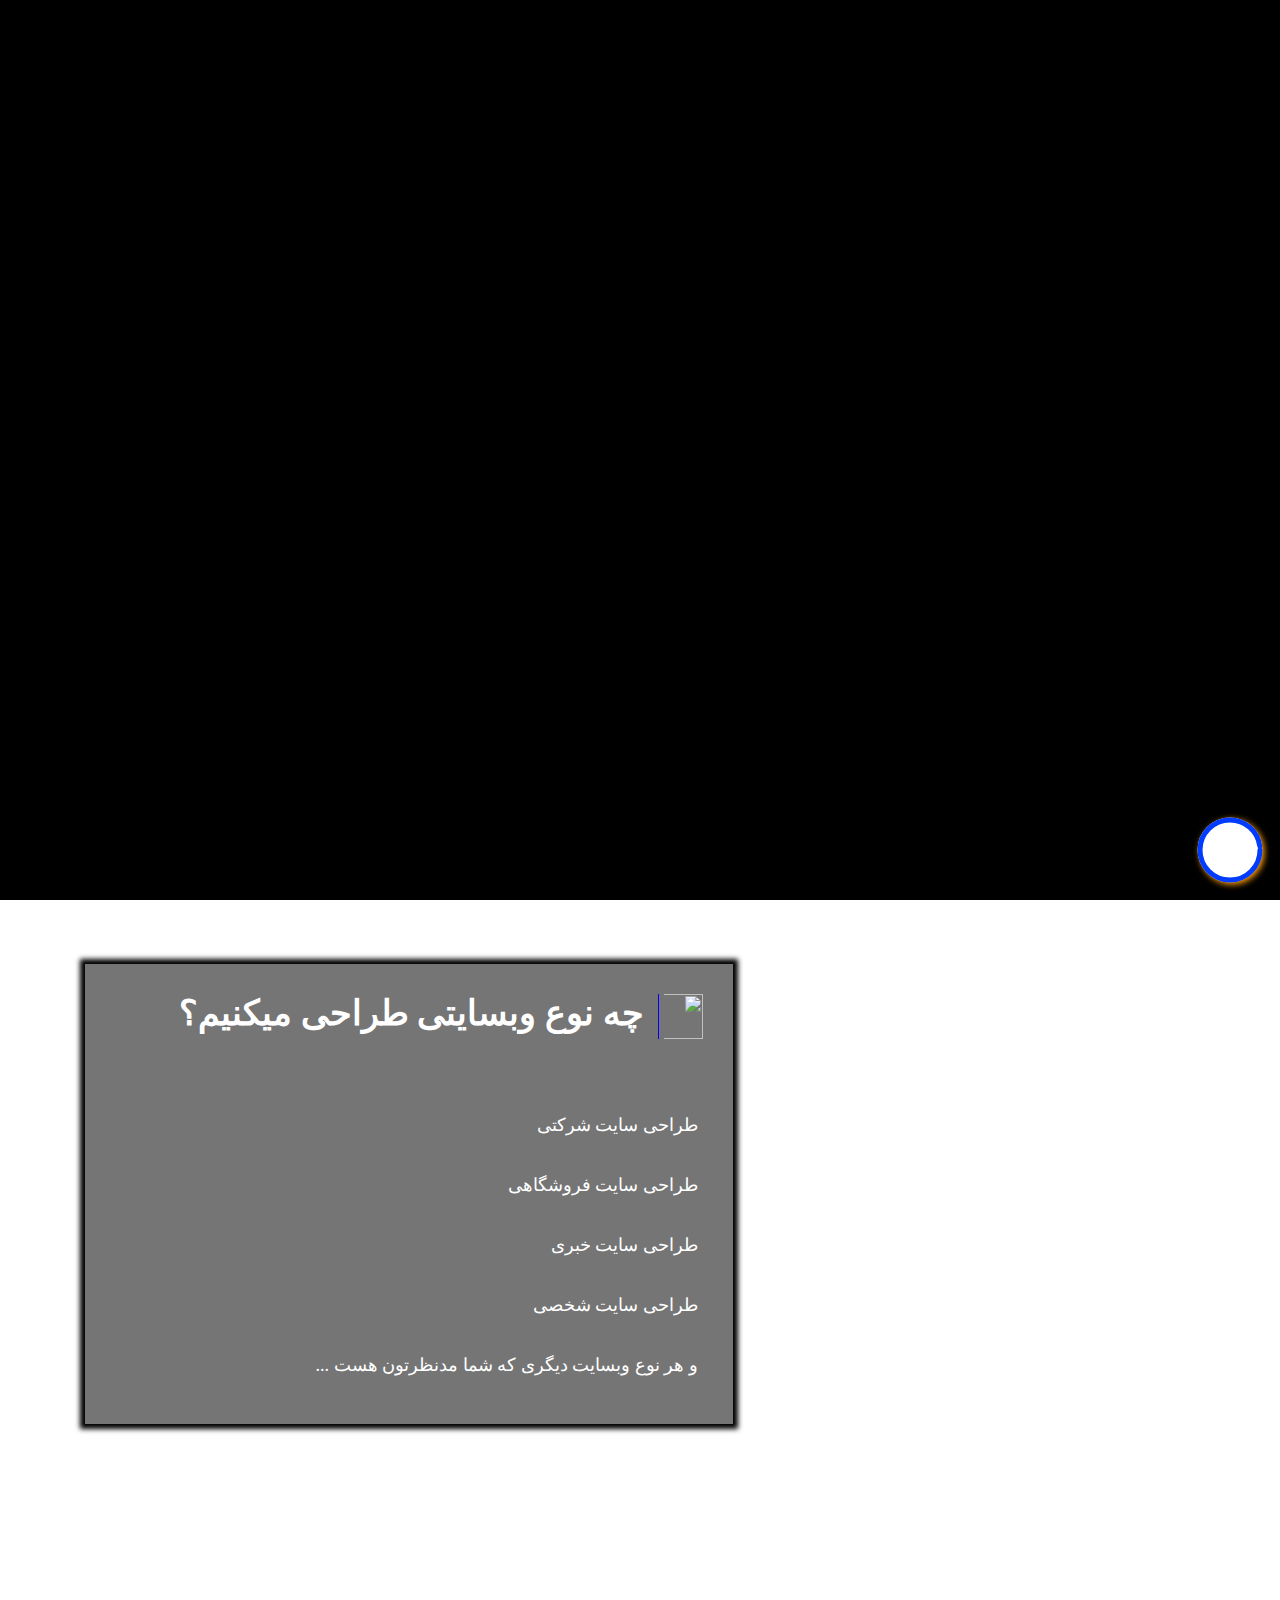
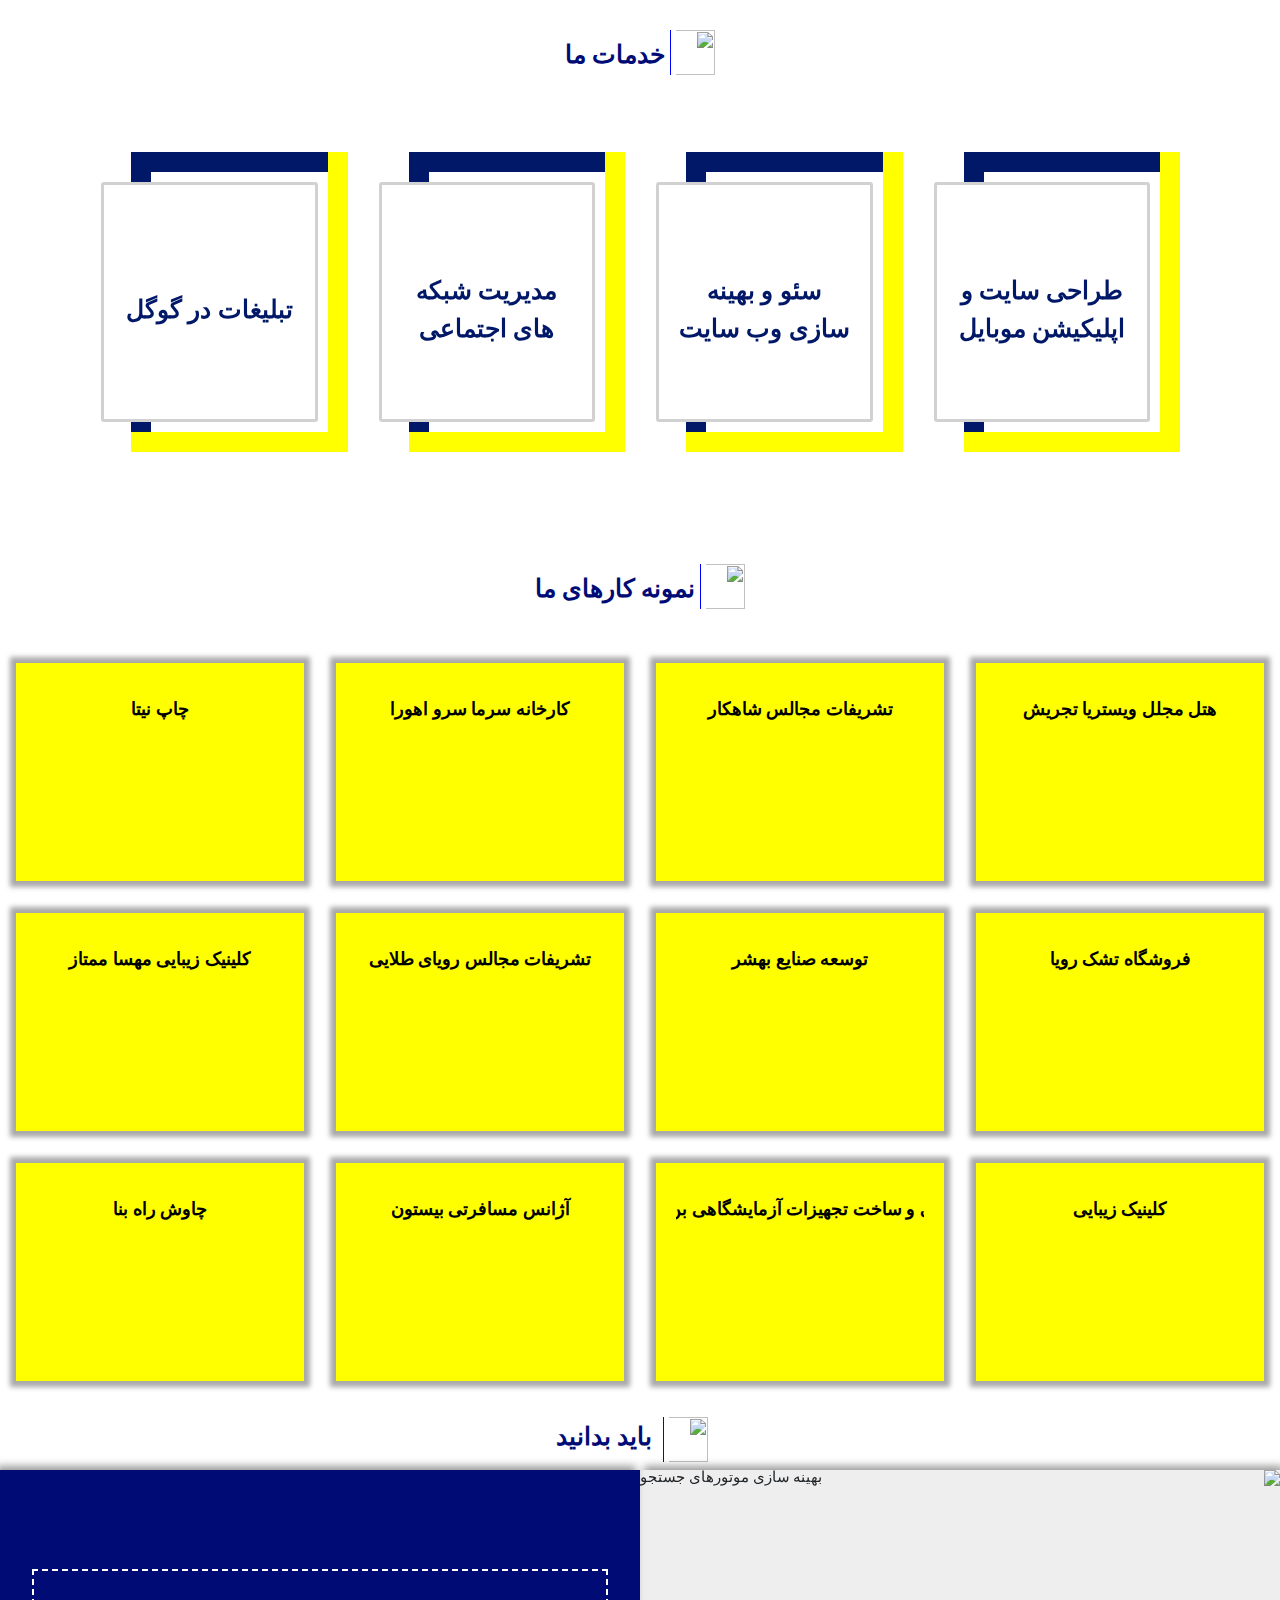
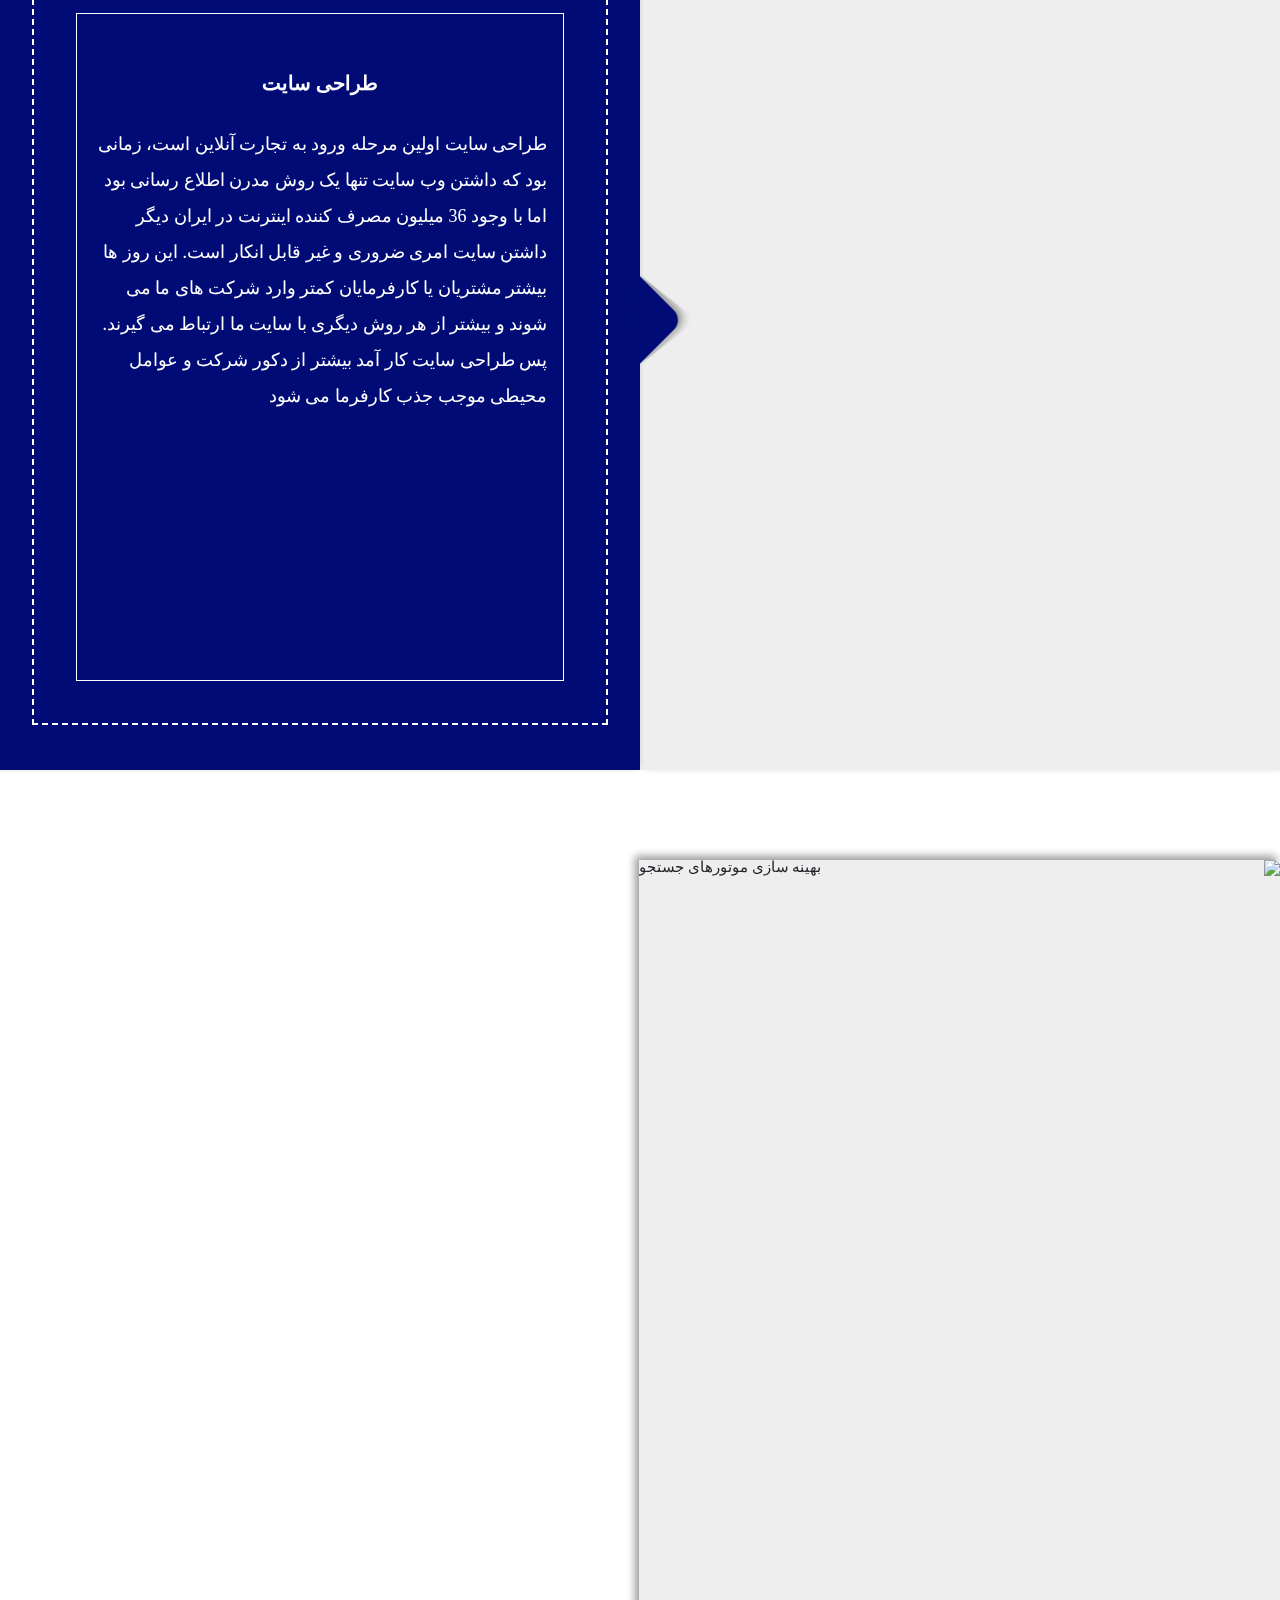
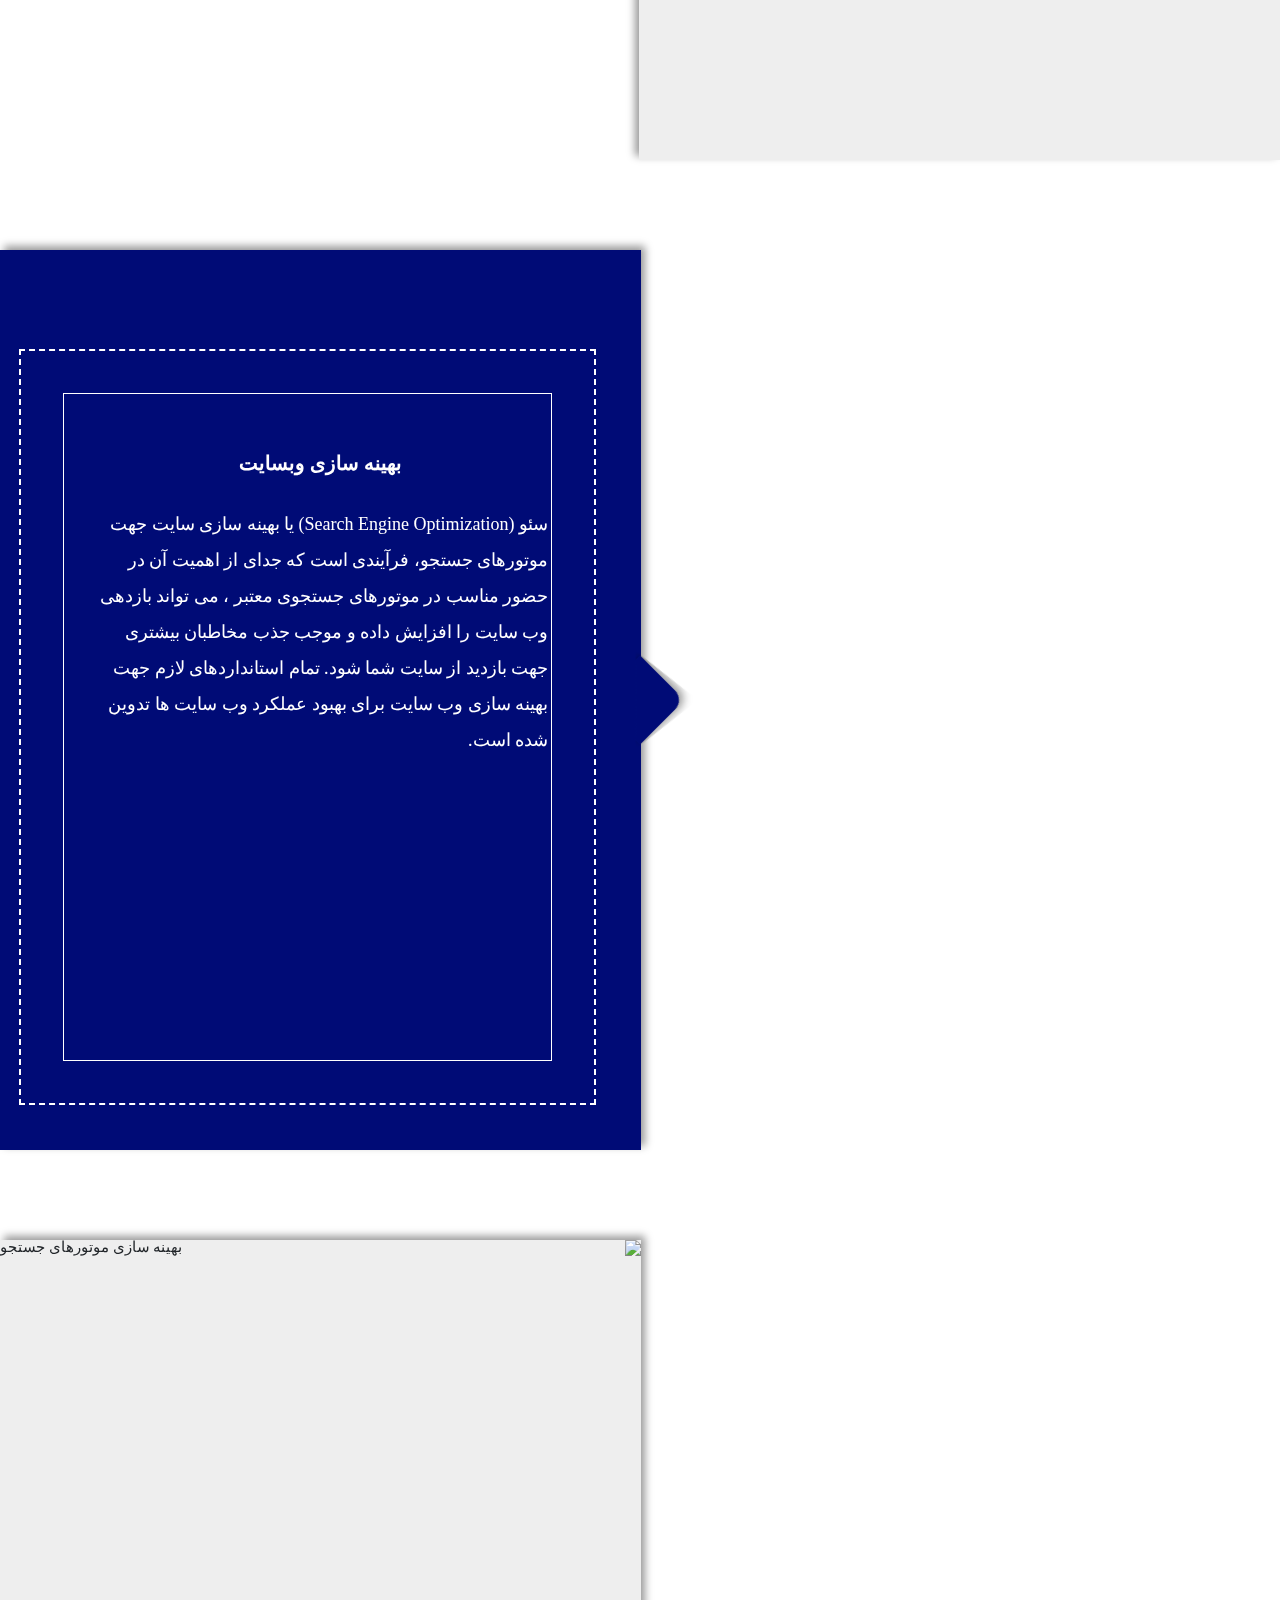
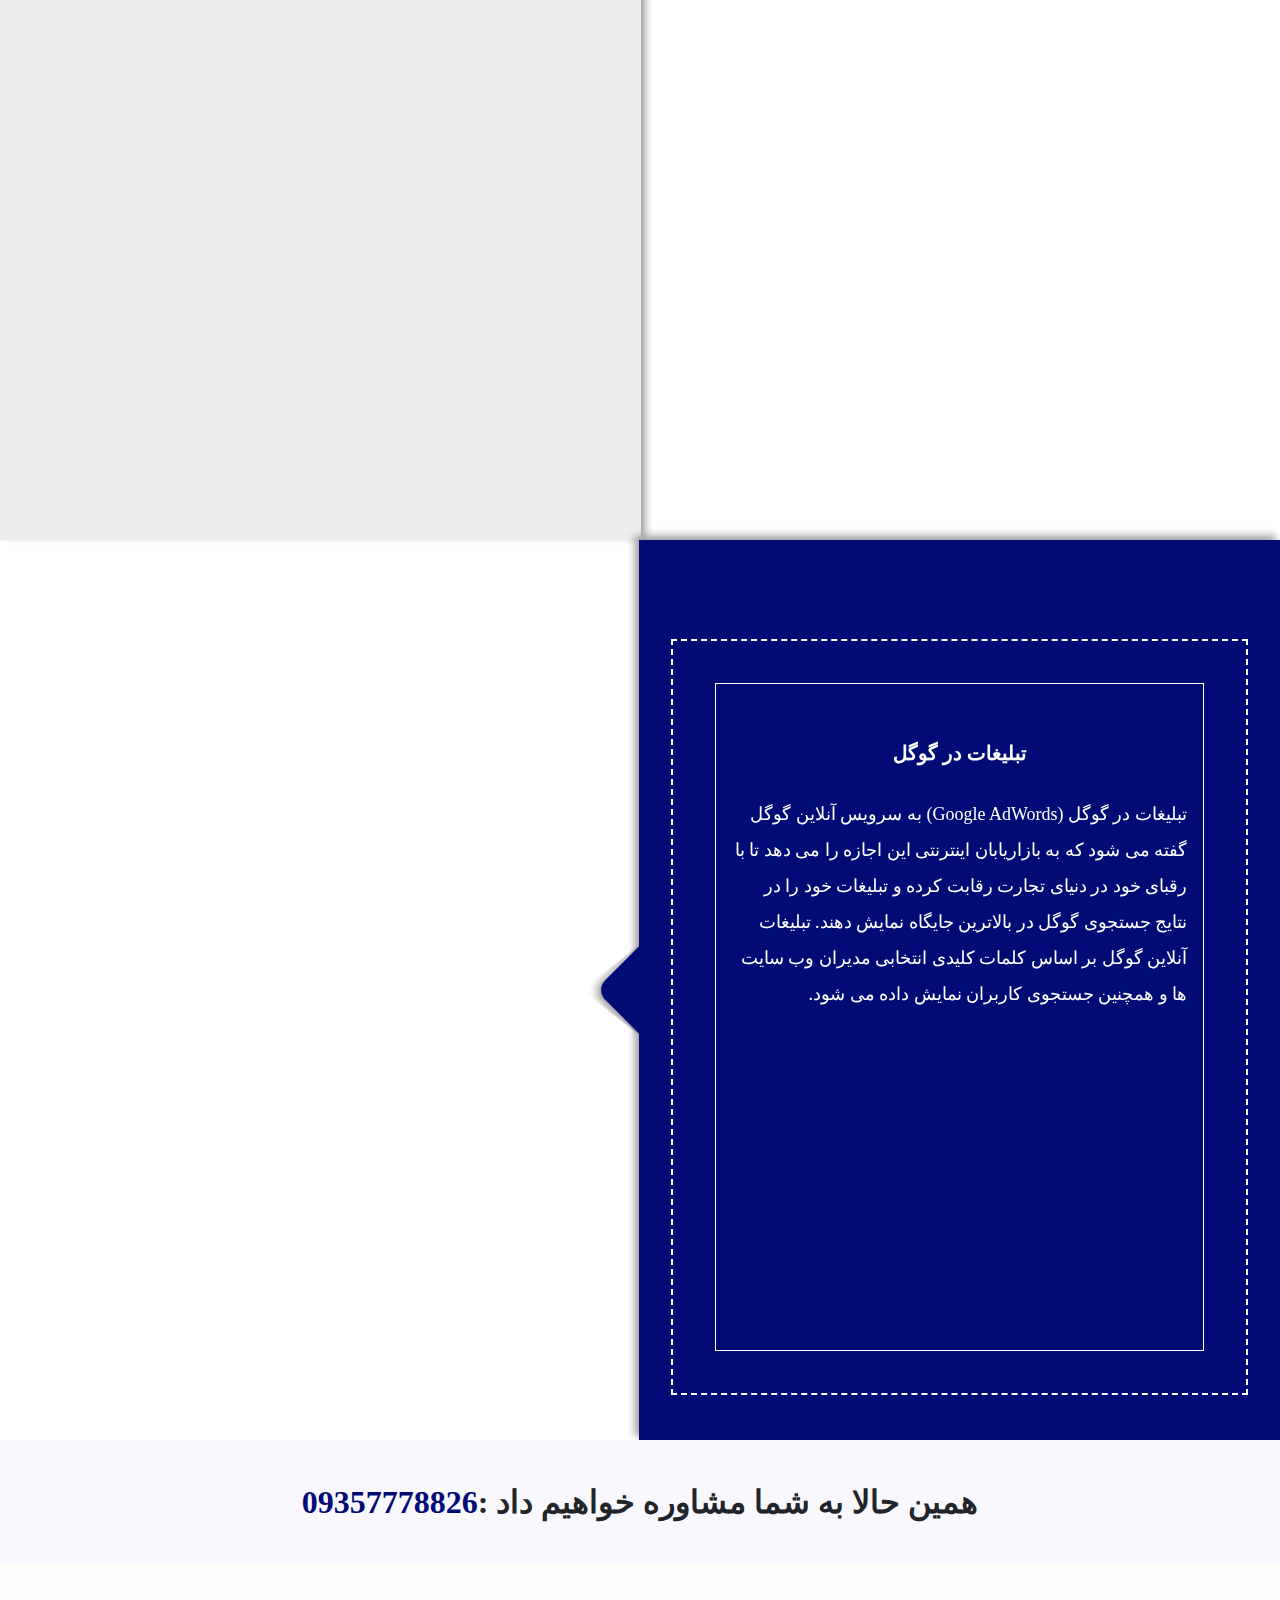
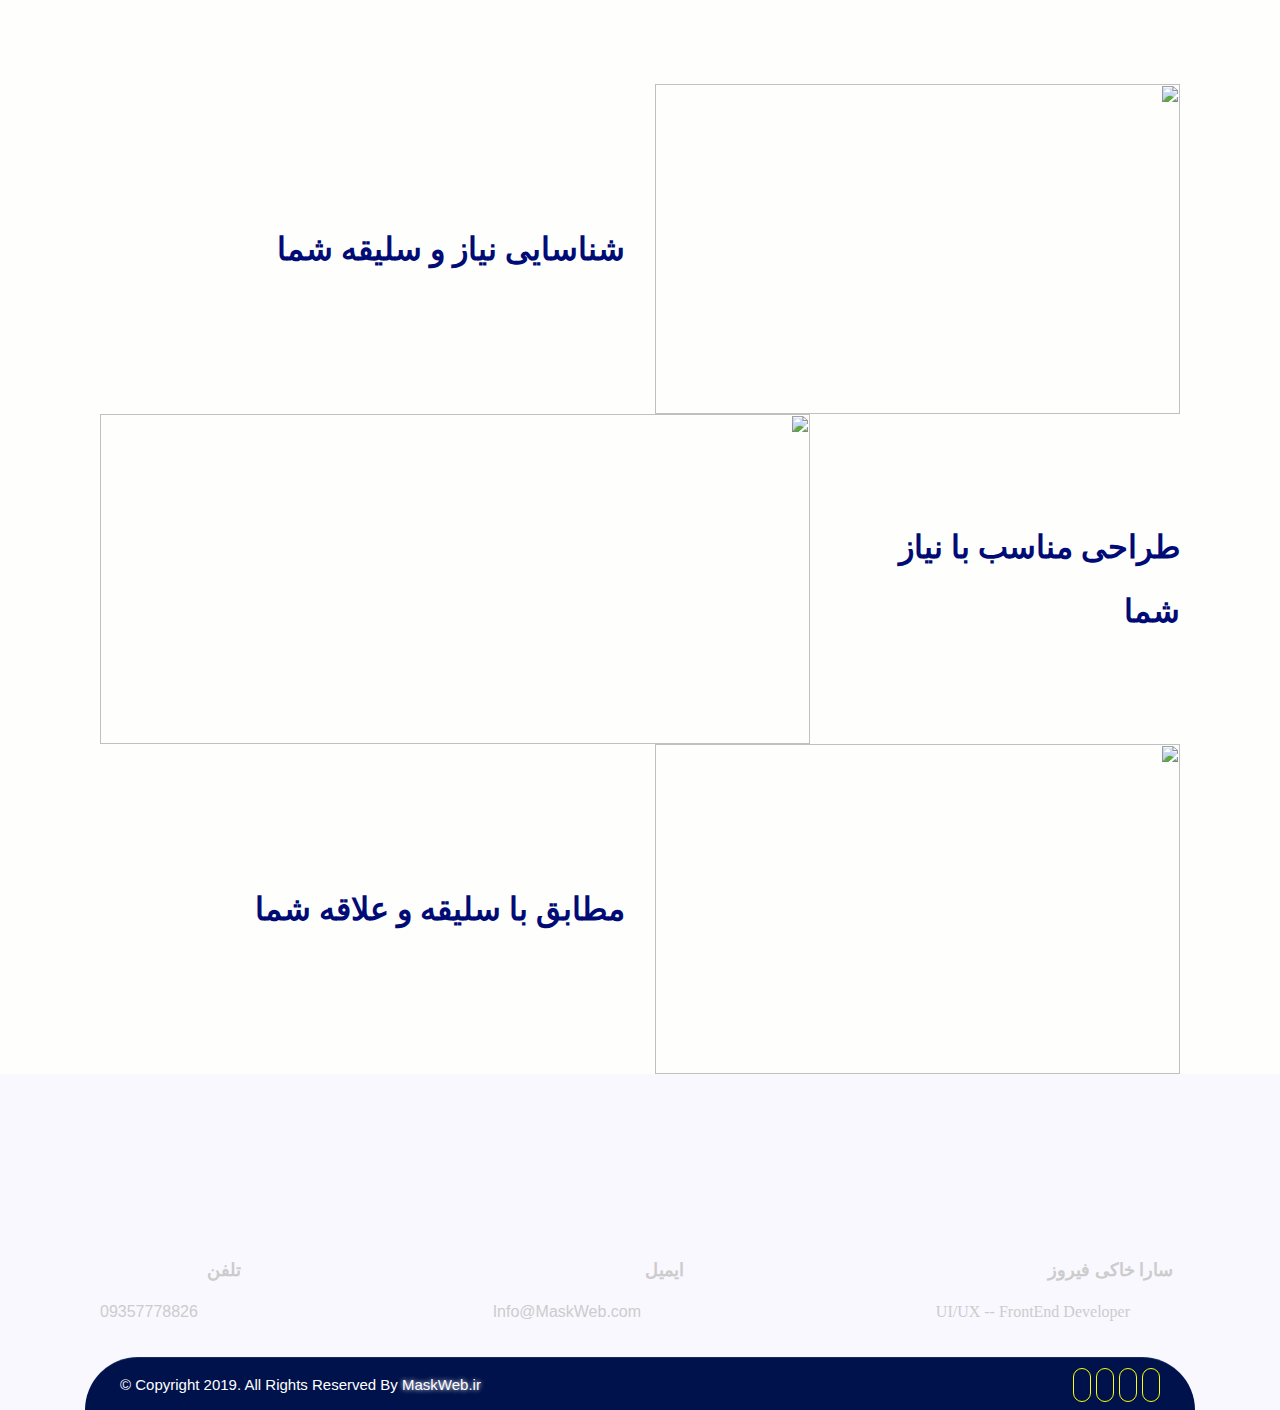
==== commit 3e41fc94: "Update index.html" ====
--- a/index.html
+++ b/index.html
@@ -13,11 +13,11 @@
     <link rel="manifest" href="manifest.webmanifest" crossorigin="use-credentials">
     <link rel="shortcut icon" href="./content/img/logo-light.png" type="image/png" />
     <link rel="canonical" href="https://maskweb.ir/" />
-    <link href="./content/Css/bootstrap.min.css" rel="stylesheet" />
-    <link href="./content/Css/reset.css" rel="stylesheet" />
-    <link href="./content/Css/fontawesome-free-5.5.0-web/css/all.min.css" rel="stylesheet" />
-    <link href="./content/Css/BaseRTLStyle.css" rel="stylesheet" />
-    <link href="./content/Css/style.css" rel="stylesheet" />
+    <link href="./Content/css/bootstrap.min.css" rel="stylesheet" />
+    <link href="./Content/css/reset.css" rel="stylesheet" />
+    <link href="./Content/css/fontawesome-free-5.5.0-web/css/all.min.css" rel="stylesheet" />
+    <link href="./Content/css/BaseRTLStyle.css" rel="stylesheet" />
+    <link href="./Content/css/style.css" rel="stylesheet" />
 </head>
 
 <body>
@@ -734,10 +734,10 @@
         </div>
     </footer>
 
-    <script src="./content/Js/jquery-2.2.3.min.js" type="text/javascript"></script>
-    <script src="./content/Js/bootstrap.min.js" type="text/javascript"></script>
-    <script src="./content/Js/parallax.js" type="text/javascript"></script>
-    <script src="./content/Js/Main.js" type="text/javascript"></script>
+    <script src="./Content/js/jquery-2.2.3.min.js" type="text/javascript"></script>
+    <script src="./Content/js/bootstrap.min.js" type="text/javascript"></script>
+    <script src="./Content/js/parallax.js" type="text/javascript"></script>
+    <script src="./Content/js/Main.js" type="text/javascript"></script>
 
 
 </body>
--- a/Content/css/BaseRTLStyle.css
+++ b/Content/css/BaseRTLStyle.css
@@ -0,0 +1,211 @@
+@font-face {
+    font-family: 'Yekan';
+    font-style: normal;
+    font-weight: normal;
+    src: url('../css/Font/Yekan/Yekan.eot');
+    src: url('../css/Font/Yekan/Yekan.eot') format('embedded-opentype'),
+        url('../css/Font/Yekan/Yekan.woff') format('woff'),
+        url('../css/Font/Yekan/Yekan.ttf') format('ttf');
+}
+
+@font-face {
+    font-family: roboto regular;
+    font-style: normal;
+    font-weight: 400;
+    src: local('Roboto Regular'), local('Roboto-Regular'),
+        url('../css/Font/roboto-regular_930678068cb1bea8d60f8083f9dab81d.ttf') format('woff'),
+        url('../css/Font/roboto-regular_930678068cb1bea8d60f8083f9dab81d.woff') format('truetype')
+}
+
+@font-face {
+    font-family: 'iran-sans';
+    src: url(fonts/iran-sans/iran-sans.eot) format('embedded-opentype'),
+        url(fonts/iran-sans/iran-sans.ttf) format('truetype'),
+        url(fonts/iran-sans/iran-sans.woff) format('woff');
+}
+
+@font-face {
+    font-family: 'Chandelle Display';
+    font-style: normal;
+    font-weight: 400;
+    src: local('Chandelle Display'), url(Font/ChandelleDisplayDemo.woff) format('woff');
+}
+
+body {
+    font-family: 'iran-sans';
+    font-size: 15px;
+    direction: rtl;
+}
+
+.YekanFont {
+    font-family: 'Yekan' !important;
+}
+
+.RobotoFont {
+    font-family: 'Roboto Regular', arial !important;
+}
+
+/* 
+::-webkit-scrollbar {
+    width: 3px;
+}
+
+::-webkit-scrollbar-thumb {
+    background: #777;
+}
+
+::-webkit-scrollbar-track {
+    box-shadow: inset 0 0 10px transparent;
+    border-radius: 10px;
+} */
+
+a,
+a:hover,
+a.active,
+a:focus,
+a:visited,
+a:active,
+button,
+button:hover,
+button.active,
+button:focus,
+button:visited,
+button:active,
+input,
+input:hover,
+input:active,
+input:focus,
+input:focus-within {
+    outline: none !important;
+}
+
+.container-fluid,
+.container-lg,
+.container-md,
+.container-sm,
+.container-xl {
+    padding: 0;
+}
+
+.row {
+    margin: 0;
+}
+
+.nav-tabs {
+    border: 0;
+}
+
+.nav-tabs .nav-item.show .nav-link,
+.nav-tabs .nav-link.active,
+.nav-tabs .nav-link:focus,
+.nav-tabs .nav-link:hover {
+    border-color: transparent !important;
+}
+
+.table thead th {
+    border-bottom: 2px solid transparent;
+}
+
+.min_height550 {
+    min-height: 550px;
+}
+
+.min_height400 {
+    min-height: 400px;
+}
+
+.nopadding {
+    padding: 0 !important;
+}
+
+.flex_center {
+    display: flex !important;
+    align-items: center;
+    align-content: center;
+    justify-content: center;
+    flex-wrap: wrap;
+}
+
+.img {
+    max-width: 100%;
+}
+
+.mg_btm_10 {
+    margin-bottom: 10px;
+}
+
+.mg_top_10 {
+    margin-top: 10px;
+}
+
+.mg_btm_20 {
+    margin-bottom: 20px;
+}
+
+.mg_top_20 {
+    margin-top: 20px;
+}
+
+.mg_btm_30 {
+    margin-bottom: 30px;
+}
+
+.mg_top_30 {
+    margin-top: 30px;
+}
+
+.mg_btm_40 {
+    margin-bottom: 40px;
+}
+
+.mg_top_40 {
+    margin-top: 40px;
+}
+
+.mg_btm_50 {
+    margin-bottom: 50px;
+}
+
+.mg_top_50 {
+    margin-top: 50px;
+}
+
+.mg_btm_60 {
+    margin-bottom: 60px;
+}
+
+.mg_top_60 {
+    margin-top: 60px;
+}
+
+.mg_btm_70 {
+    margin-bottom: 70px;
+}
+
+.mg_top_70 {
+    margin-top: 70px;
+}
+
+.mg_btm_80 {
+    margin-bottom: 80px;
+}
+
+.mg_top_80 {
+    margin-top: 80px;
+}
+
+.mg_btm_90 {
+    margin-bottom: 90px;
+}
+
+.mg_top_90 {
+    margin-top: 90px;
+}
+
+.mg_btm_100 {
+    margin-bottom: 100px;
+}
+
+.mg_top_100 {
+    margin-top: 100px;
+}--- a/Content/css/style.css
+++ b/Content/css/style.css
@@ -0,0 +1,3685 @@
+.slider_sec {
+    background-image: url(../Img/3.jpg);
+    background-position: center;
+    background-size: cover;
+    position: relative;
+}
+
+ul#scene {
+    display: flex;
+    align-items: center;
+    justify-content: center;
+    text-align: center;
+    margin: auto;
+}
+
+@media(min-width:1200px) {
+    .slider_sec {
+        height: 100vh;
+    }
+}
+
+@media(max-width:1200px) {
+    .slider_sec {
+        height: 500px;
+    }
+}
+
+@media(max-width:992px) {
+    .slider_sec {
+        height: 400px;
+    }
+}
+
+@media(max-width:992px) {
+    .slider_sec {
+        height: 300px;
+    }
+}
+
+@keyframes open {
+    0% {
+        transform: scaleY(1);
+    }
+    100% {
+        transform: scaleY(0);
+    }
+}
+
+@keyframes fadeInRight {
+    0% {
+        transform: translateX(150px);
+        opacity: 0;
+    }
+    100% {
+        transform: translateX(0);
+        opacity: 1;
+    }
+}
+
+@keyframes revealText {
+    0% {
+        transform: scaleX(1);
+    }
+    100% {
+        transform: scaleX(0);
+    }
+}
+
+@keyframes revealTextReverse {
+    0% {
+        transform: scaleX(0);
+    }
+    100% {
+        transform: scaleX(1);
+    }
+}
+
+.dark_shadow {
+    width: 100%;
+    height: 100%;
+    /* position: absolute; */
+    background-color: rgba(0, 33, 71, 0.5);
+    top: 0;
+    right: 0;
+    padding: 70px 0;
+}
+
+a.logo {
+    transition: 0.3s;
+}
+
+@media(min-width:992px) {
+    .stickytop {
+        padding: 0 !important;
+        box-shadow: 0px 2px 5px #888;
+        z-index: 999999;
+        background: #001867 !important;
+        width: 100%;
+        position: fixed !important;
+        top: 0 !important;
+        -webkit-transition: all .3s ease-out !important;
+        -moz-transition: all .3s ease-out !important;
+        -ms-transition: all .3s ease-out !important;
+        -o-transition: all .3s ease-out !important;
+        transition: all .3s ease-out !important;
+    }
+    .stickytop a.logo img {
+        height: 40px;
+        top: 2px;
+    }
+}
+
+@media(max-width:992px) {
+    .stickytop {
+        padding: 0 !important;
+        box-shadow: 0px 2px 5px #888;
+        z-index: 999999;
+        background: #243592 !important;
+        width: 100%;
+        position: fixed;
+        top: 0 !important;
+        height: 75px !important;
+        -webkit-transition: all .3s ease-out !important;
+        -moz-transition: all .3s ease-out !important;
+        -ms-transition: all .3s ease-out !important;
+        -o-transition: all .3s ease-out !important;
+        transition: all .3s ease-out !important;
+    }
+    .stickytop a.logo img {
+        height: 40px;
+        top: 2px;
+    }
+    .desc_mbl {
+        text-align: center;
+        margin: -60px auto;
+    }
+    .desc_mbl em {
+        display: block;
+        width: 100%;
+        background: #16215c;
+        margin-bottom: 4px;
+        text-align: center;
+        color: #fff;
+        font-size: 20px;
+        line-height: 2;
+    }
+    .desc_mbl em i {
+        color: red;
+    }
+    .slider_maker {
+        width: 100%;
+        overflow-x: auto;
+        white-space: nowrap;
+        overflow-y: hidden;
+    }
+    .slider_maker .max_content {
+        width: -moz-max-content;
+        width: -webkit-max-content;
+        width: max-content;
+    }
+}
+
+.header_bg {
+    transition: 0.3s;
+}
+
+
+/*#endregion header*/
+
+
+/* @media(min-width:992px) {
+    .header_bg {
+        position: fixed;
+        z-index: 99999;
+    }
+} */
+
+.menu-bar li a {
+    color: #fff;
+    font-weight: bold !important;
+}
+
+.menu-bar>li>a>i {
+    color: #fff;
+}
+
+.toggle-menu {
+    display: none;
+}
+
+@media(min-width:992px) {
+    .mbl_logo {
+        display: none;
+    }
+    .number_mbl {
+        display: none;
+    }
+    #menuBar {
+        padding: 15px 0;
+        text-align: center;
+    }
+    .header_bg {
+        /* border-bottom: 1px solid #848484; */
+        text-align: right;
+        padding: 15px 0;
+        background: transparent;
+        position: fixed;
+        top: 0;
+        z-index: 999;
+    }
+    .txtmask {
+        display: none;
+    }
+}
+
+@media (max-width: 992px) {
+    #scene {
+        display: none !important;
+    }
+    .right0 {
+        right: 0;
+    }
+    .right500 {
+        right: -100%;
+    }
+    .txtmask {
+        position: absolute;
+        z-index: 9;
+        color: #fff;
+        font-weight: bold;
+        bottom: 14px;
+        right: 10px;
+        text-align: center;
+        font-size: 30px;
+        display: block;
+        font-family: 'Chandelle Display', sans-serif;
+    }
+    .number_mbl a {
+        color: #fff;
+        font-weight: bold;
+        background: #000b76;
+        width: 35px;
+        height: 35px;
+        display: flex;
+        align-items: center;
+        justify-content: center;
+        border-radius: 3px;
+        font-size: 25px;
+        margin-right: 5px;
+    }
+    .header_bg {
+        background: white;
+        z-index: 9999999;
+        height: 0px;
+    }
+    #maskweb_txt img {
+        width: auto;
+        height: 200px;
+        margin: auto;
+    }
+    #menuBar {
+        position: absolute;
+        z-index: 9999;
+        padding: 0;
+        display: flex;
+        align-items: center;
+        justify-content: space-between;
+    }
+    .mbl_logo {
+        display: block;
+        width: 65px;
+        height: 65px;
+        float: left;
+        margin: 5px 10px;
+    }
+    .mbl_logo img {
+        width: 100%;
+        height: 100%;
+    }
+    .Main_Search_div {
+        display: none;
+    }
+    .toggle-menu {
+        display: flex;
+        align-items: center;
+        justify-content: center;
+        /* position: fixed; */
+        z-index: 99999999;
+        right: 8px;
+        top: 15px;
+        text-align: center;
+    }
+    .toggle-menu i {
+        font-size: 30px;
+        width: 35px;
+        height: 35px;
+        border-radius: 3px;
+        background: #000b76;
+        color: #fff;
+        padding-top: 2px;
+    }
+    .menu_nav {
+        display: flex;
+        width: 35px;
+        height: 35px;
+        margin-right: 10px;
+    }
+    .menu-bar {
+        line-height: 35px;
+        width: 75vw;
+        list-style: none;
+        margin: 0;
+        direction: rtl;
+        box-sizing: border-box;
+        background-color: #010747;
+        z-index: 999999;
+        position: fixed;
+        top: 0;
+        text-align: right;
+        height: 100%;
+        padding-top: 90px;
+        -webkit-transition: all 0.4s ease-in-out;
+        -moz-transition: all 0.4s ease-in-out;
+        transition: all 0.4s ease-in-out;
+        box-shadow: -2px 0 5px 4px #202020;
+    }
+    .menu-bar li {
+        width: 100%;
+        float: right;
+        position: relative;
+        border-bottom: 1px solid #fff;
+        margin: 0;
+        line-height: 3em;
+    }
+    .menu-bar li i {
+        display: block;
+        position: absolute;
+        left: 0;
+        top: 0;
+        width: 35px;
+        height: 35px;
+        border-right: 1px solid #ddd;
+        text-align: center;
+        color: #fff;
+        line-height: 35px;
+    }
+    .menu-bar li:first-child a i {
+        display: none;
+    }
+    .menu-bar li a i {
+        display: none;
+    }
+    .menu-bar li a {
+        width: 100%;
+        color: #fff;
+        text-decoration: none;
+        padding-right: 15px;
+        box-sizing: border-box;
+    }
+    .menu-bar li a b {
+        margin-left: 5px;
+    }
+    .menu-bar>li>a>img {
+        display: none;
+    }
+    .menu-bar>li.mega>ul>li>a img {
+        height: 15px;
+        margin-left: 5px;
+        width: 22px;
+    }
+    .menu-bar ul {
+        width: 100%;
+        float: right;
+        list-style: none;
+        margin: 0;
+        display: none;
+    }
+    .cc {
+        background-color: rgb(87, 87, 87);
+    }
+    .blue-row {
+        height: auto;
+    }
+    .carousel-inner {
+        position: relative;
+        width: 100%;
+        overflow: hidden;
+        height: 400px !important;
+    }
+    .carousel-inner img {
+        width: 100% !important;
+        height: 400px !important;
+    }
+}
+
+
+/*#endregion HEADER END*/
+
+@media (min-width: 990px) {
+    .menu-bar {
+        list-style: none;
+        width: 100%;
+        float: right;
+        margin: 0;
+        /*line-height: 80px;*/
+        height: 100%;
+        direction: rtl;
+        padding: 0;
+        display: block;
+        /*text-align: center;*/
+    }
+    .menu-bar li.mega ul li ul li a:hover {
+        color: #d0312d !important;
+    }
+    .menu-bar>li:hover {
+        /* background: #d0312d; */
+    }
+    .menu-bar li {
+        float: none;
+        margin: 0;
+        /*line-height: 80px;*/
+        height: 100%;
+        position: static;
+        display: inline-block;
+    }
+    .menu-bar ul li i {
+        display: inline-block;
+        position: absolute;
+        left: 8px;
+        top: 0;
+        line-height: 35px;
+        font-size: 12px;
+        color: #ffff00;
+        transition: all .4s ease-in-out;
+    }
+    .menu-bar ul li .fa-chevron-down {
+        display: none !important;
+    }
+    .menu-bar ul li i:before {
+        content: "";
+    }
+    .menu-bar>li>ul>li>ul>li {
+        transition: all .4s ease-in-out;
+    }
+    .menu-bar>li>ul>li>ul>li:hover {
+        color: #ccc;
+    }
+    .menu-bar>li>a {
+        font-weight: 400;
+        position: relative;
+        padding: 0px 15px 0 !important;
+        height: 100%;
+        display: flex !important;
+        align-items: center;
+        justify-content: center;
+        flex-direction: column;
+    }
+    .menu-bar>li>a>img {
+        height: 22px;
+        margin-bottom: 8px;
+    }
+    header.small_header .menu-bar>li>a {
+        padding: 2px 20px 0 !important;
+    }
+    header.small_header .menu-bar>li>a>img {
+        max-height: 20px;
+        margin-bottom: 4px;
+    }
+    .menu-bar>li.mega>ul>li>a img {
+        max-height: 15px;
+        margin-left: 5px;
+    }
+    .menu-bar>li>a>i {
+        display: inline-block;
+        position: absolute;
+        left: 0;
+        margin: auto;
+        bottom: 0;
+        font-size: 12px;
+        color: #000;
+        transition: all .5s ease-in-out;
+    }
+    header.small_header .menu-bar>li>a>i {
+        top: 6px;
+    }
+    .menu-bar>li:hover>a {
+        color: #ffff00;
+        position: relative;
+        z-index: 3;
+    }
+    .menu-bar ul {
+        opacity: 0;
+        visibility: hidden;
+    }
+    .menu-bar li a {
+        padding: 0 20px;
+        font-size: 16px;
+        display: block;
+        width: 100%;
+        text-decoration: none;
+    }
+    .menu-bar li a b {
+        margin-left: 5px;
+    }
+    .menu-bar>li:hover>ul {
+        opacity: 1;
+        visibility: visible;
+    }
+    .menu-bar>li:hover>ul ul {
+        visibility: visible;
+    }
+    .menu-bar>li.mega:hover>ul {
+        opacity: 1;
+        visibility: visible;
+        display: flex;
+        animation: fade 1s;
+    }
+    @keyframes fade {
+        0% {
+            opacity: 0;
+        }
+        100% {
+            opacity: 1;
+        }
+    }
+    .menu-bar li i {
+        display: none;
+    }
+    .menu-bar>li.mega>ul {
+        opacity: 0;
+        visibility: hidden;
+        display: none;
+        width: 98%;
+        flex-wrap: wrap;
+        position: absolute;
+        z-index: 100;
+        left: 2%;
+        top: 100%;
+        align-items: stretch;
+        justify-content: flex-start;
+        list-style: none;
+        line-height: 25px;
+        margin: 0;
+        padding: 15px 0px;
+        -webkit-transition: opacity 600ms, visibility 600ms;
+        -moz-transition: opacity 600ms, visibility 600ms;
+        transition: opacity 600ms, visibility 600ms;
+        background-color: rgba(0, 0, 0, 0.9);
+        background-repeat: no-repeat;
+        background-size: cover;
+    }
+    .menu-bar>li.mega>ul>li {
+        text-align: right;
+        margin-bottom: 15px;
+    }
+    .menu-bar li:first-child a span {
+        display: none;
+    }
+    .menu-bar li.mega ul li a {
+        color: #fff;
+        font-size: 14px;
+        font-weight: 600;
+        -webkit-transition: all 0.4s ease-in-out;
+        -moz-transition: all 0.4s ease-in-out;
+        transition: all 0.4s ease-in-out;
+    }
+    .menu-bar>li.mega>ul>li>a {
+        background: #d0312d;
+        border-radius: 15px;
+        margin-bottom: 5px;
+    }
+    .menu-bar li.mega ul li ul li a {
+        font-size: 13px;
+        color: #ffffff;
+        font-weight: 400;
+        position: relative;
+        background: #7c7c7c;
+        border-radius: 25px;
+        margin-bottom: 5px;
+    }
+    .menu-bar li.mega ul li:hover>a {
+        color: #000;
+    }
+    .menu-bar li.mega ul li ul li:hover>a {
+        color: #fff;
+    }
+    .menu-bar li.mega ul li {
+        padding: 0 25px;
+        float: left;
+        line-height: 30px;
+    }
+    .menu-bar li.mega ul li ul {
+        left: 100%;
+        top: 0;
+        background-color: transparent;
+        display: flex;
+        flex-direction: column;
+        opacity: 1;
+        list-style: none;
+        position: static;
+        float: right;
+        transform: none;
+        padding: 0;
+    }
+    .menu-bar li.mega ul li ul li {
+        padding: 0;
+        list-style: none;
+    }
+    /*********normal********/
+    .menu-bar li.normal>ul {
+        position: absolute;
+        width: 180px;
+        background-color: #FFF;
+        right: 0;
+        top: 46px;
+        visibility: hidden;
+        opacity: 0;
+        /*display: none;*/
+        border-right: 3px solid #123b84;
+        transition: all 1s ease-in-out;
+    }
+    .menu-bar li.normal {
+        position: relative;
+    }
+    .menu-bar li.normal:hover>ul {
+        visibility: visible;
+        opacity: 1;
+        z-index: 999;
+        /*display: block;*/
+    }
+    .menu-bar li.normal>ul li {
+        width: 100%;
+        float: right;
+        height: auto;
+        position: relative;
+        display: block;
+        border-bottom: 1px solid #efefef;
+    }
+    .menu-bar li.normal>ul li a {
+        color: #000;
+        line-height: 25px;
+        text-align: right;
+        padding: 4px 10px;
+        transition: all 1s ease-in-out;
+    }
+    .menu-bar li.normal>ul li a:hover {
+        color: #ffff00
+    }
+    .menu-bar li.normal>ul ul {
+        visibility: hidden;
+        opacity: 0;
+        visibility: hidden;
+        opacity: 0;
+        /*display: none;*/
+        right: 100%;
+        position: absolute;
+        background-color: #fff;
+        top: 0;
+        width: 180px;
+        border-right: 3px solid #a5a5a5;
+        transition: all 1s ease-in-out;
+    }
+    .menu-bar li.normal>ul li:hover>ul {
+        visibility: visible;
+        opacity: 1;
+    }
+    /*/////////////////////////////////////////////////////*/
+    .menu-bar>li>ul>li>ul>li:hover {
+        visibility: visible;
+        opacity: 1;
+    }
+    /*/////////////////////////////////////////////////////*/
+    .menu-bar li.normal a b {
+        display: none;
+    }
+}
+
+.clearfix {
+    clear: both;
+}
+
+
+/* ///////////////////////////////////////////////////////////// */
+
+.btn_more_sldr a {
+    background: #ffff00;
+    width: 190px;
+    line-height: 3;
+    display: block;
+    margin: auto;
+    text-align: center;
+    color: #1b00ff;
+    font-size: 18px;
+    border-radius: 5px;
+}
+
+.content_sldr {
+    display: flex;
+    justify-content: center;
+    align-items: center;
+    position: absolute;
+    z-index: 99;
+    line-height: 2em;
+    font-weight: bold;
+    width: 100%;
+    right: 0%;
+    left: 0%;
+}
+
+.content_sldr .sec {
+    width: 50%;
+    text-align: center;
+}
+
+.content_sldr h1 {
+    color: #fff;
+    line-height: 1.4;
+    margin-bottom: 40px
+}
+
+.content_sldr h1 em {
+    display: block;
+    line-height: 1.8;
+    color: #fff;
+    text-shadow: 0px 0px 5px #ffff00;
+}
+
+@media(min-width:1200px) {
+    .content_sldr {
+        top: 30%;
+    }
+    .content_sldr h1 {
+        font-size: 40px;
+    }
+    .content_sldr .sec {
+        width: 50%;
+        text-align: center;
+    }
+}
+
+@media(max-width:1200px) {
+    .content_sldr {
+        top: 20%;
+    }
+    .content_sldr h1 {
+        font-size: 35px;
+    }
+    .content_sldr .sec {
+        width: 90%;
+        text-align: center;
+    }
+}
+
+@media(max-width:992px) {
+    .content_sldr h1 {
+        font-size: 30px;
+    }
+}
+
+@media(max-width:992px) {
+    .content_sldr h1 {
+        font-size: 25px;
+    }
+}
+
+.srch_on_sldr {
+    background: white;
+    border-radius: 5px;
+    height: 56px;
+    border-radius: 50px;
+}
+
+.srch_on_sldr input {
+    border: 0;
+    border-radius: 50px;
+    line-height: 3.5em;
+    padding: 0 15px;
+}
+
+.srch_on_sldr button {
+    border: 0;
+    background: #ffff00;
+    border-radius: 50px;
+    margin-top: 4px;
+    margin-left: 5px;
+}
+
+@media(min-width:992px) {
+    .srch_on_sldr input {
+        width: 74%;
+    }
+    .srch_on_sldr button {
+        width: 24%;
+        line-height: 3em
+    }
+}
+
+@media(max-width:992px) {
+    .srch_on_sldr button {
+        width: 30%;
+        line-height: 2.5em;
+    }
+    .srch_on_sldr input {
+        width: 65%;
+    }
+}
+
+@media(max-width:575px) {
+    .srch_on_sldr button {
+        width: 30%;
+        line-height: 3.5em;
+        font-size: 12px;
+    }
+}
+
+
+/* ////////////////////about_sec//////////////////////////// */
+
+@media(min-width:992px) {
+    .about_sec {
+        /* background: linear-gradient(rgba(255, 255, 255, 0), rgba(255, 255, 255, 0)), url(../Img/footer-bg.png); */
+        background-size: cover;
+        background-repeat: no-repeat;
+        padding: 5% 0 10%;
+        background-color: #16215c;
+        color: #fff;
+        position: relative;
+        background: url(../Img/ill22.png);
+        background-size: cover;
+        background-position: center;
+    }
+    .cntnt_about {
+        background: rgb(0 0 0 / 54%);
+        padding: 30px;
+        box-shadow: 0 0 5px 5px #000;
+    }
+    .shoar {
+        background: #ffffff;
+        text-align: center;
+        justify-content: center;
+        color: #012d53;
+        font-size: 1.7rem;
+        font-weight: bold;
+    }
+    .about_sec .sub_tlt {
+        text-align: right;
+        font-weight: bold;
+        font-size: 35px;
+        margin-bottom: 55px;
+    }
+    .about_sec .desc {
+        text-align: right;
+        line-height: 2em;
+        font-size: 15px;
+    }
+    .about_sec .desc ul li {
+        line-height: 3;
+        font-size: 18px;
+    }
+    .about_sec .desc ul li i {
+        margin-left: 5px;
+        color: #0dd606;
+        font-size: 20px;
+    }
+    .about_sec .about_img img {
+        width: 100%;
+    }
+    #aboutus {
+        display: block;
+    }
+    .slider_mbl .sldrimg,
+    #aboutus_mbl {
+        display: none;
+    }
+    ._prifix_tlt {
+        width: 45px !important;
+        height: 45px !important;
+        border-left: 1px solid blue;
+        padding-left: 5px;
+        display: inline-block;
+        margin-left: 5px;
+    }
+    .txtmbl {
+        display: none;
+    }
+}
+
+.slider_mbl .sldrimg {
+    height: 340px;
+}
+
+@media(max-width:992px) {
+    #aboutus {
+        display: none;
+    }
+    marquee {
+        position: absolute;
+        right: 0;
+        left: 0;
+        z-index: 9;
+        color: #fff;
+        width: 96%;
+        margin: auto;
+        bottom: 0;
+        height: 25px;
+    }
+    .marquee_sldr em {
+        width: 100%;
+        display: flex;
+        align-items: center;
+        line-height: 2.5em;
+        font-weight: bold;
+    }
+    .marquee_sldr em i {
+        padding-left: 5px;
+        color: #ffeb3b;
+    }
+    ._prifix_tlt {
+        width: 35px !important;
+        height: auto !important;
+        border-left: 1px solid blue;
+        padding-left: 5px;
+        display: inline-block;
+        margin-left: 5px;
+    }
+    #aboutus_mbl,
+    .slider_mbl {
+        display: block;
+    }
+    #services_mbl {
+        position: relative;
+    }
+    .txtmbl {
+        position: absolute;
+        width: 134px;
+        height: auto;
+        right: 0;
+        top: 0;
+        z-index: 99999999999;
+        padding-left: 10px;
+        left: 0;
+        text-align: center;
+        margin: auto;
+        display: flex;
+        align-items: center;
+    }
+    #aboutus_mbl {
+        text-align: right;
+        background: #f8f8f8;
+        position: relative;
+        padding: 1rem 0;
+    }
+    #aboutus_mbl .desc {}
+    #aboutus_mbl .desc ul {}
+    #aboutus_mbl .desc ul li {
+        margin-left: 10px;
+        padding: 5px;
+        line-height: 2;
+        border-radius: 5px;
+        border: 2px solid #000b76;
+        color: #000b76;
+    }
+    #aboutus_mbl .desc ul li i {
+        padding-left: 5px;
+        color: #000b76;
+        font-size: 16px;
+    }
+    #aboutus_mbl .sub_tlt {
+        font-size: 20px;
+        font-weight: bold;
+        line-height: 2em;
+        margin-bottom: 1rem;
+        color: #000b76;
+    }
+}
+
+
+/* ////////////////////about_sec//////////////////////////// */
+
+@media(min-width:992px) {
+    #services_mbl {
+        display: none;
+    }
+}
+
+@media(max-width:992px) {
+    #services_mbl {
+        display: none;
+    }
+    #services_mbl {
+        display: block;
+    }
+    #services_mbl {
+        text-align: right;
+        background: #000b76;
+        border-radius: 30px;
+        position: relative;
+        margin-top: -24px;
+        padding: 1px 0 20px;
+    }
+    #services_mbl .item {
+        display: -ms-flexbox;
+        display: flex;
+        width: 100%;
+        border: 1px solid #eee;
+        border-radius: 5px;
+        height: 75px;
+        align-items: center;
+        text-align: right;
+        box-shadow: 0 3px 6px rgb(0 0 0 / 20%);
+        margin-bottom: 10px;
+        line-height: 1.5em;
+        font-size: 16px;
+        font-weight: bold;
+        color: #ffffff;
+    }
+    #services_mbl .item i {
+        padding-left: 5px;
+        color: #ffeb3b;
+        font-size: 25px;
+        width: 35px;
+        height: 35px;
+        display: flex;
+        align-items: center;
+        margin: 0 5px;
+        justify-content: center;
+    }
+    #services_mbl .sub_tlt {
+        font-size: 18px;
+        font-weight: bold;
+        line-height: 2em;
+        margin-bottom: 10px;
+        color: #fff;
+    }
+}
+
+
+/* //////////////////////Gallery/////////////////////////// */
+
+@media(min-width:992px) {
+    #mySample {
+        display: block;
+        margin-top: 4rem;
+    }
+    #mySample_mbl {
+        display: none;
+    }
+    .filter_crs .sub_tlt {
+        text-align: center;
+        font-size: 25px;
+        font-weight: bold;
+        line-height: 2em;
+        color: #000b76;
+    }
+}
+
+@media(max-width:992px) {
+    #mySample {
+        display: none;
+    }
+    #mySample_mbl {
+        display: block;
+    }
+    #mySample_mbl .item_smpl {
+        display: inline-block;
+        width: 40vh;
+        margin-right: 1.2rem;
+    }
+    .filter_crs .sub_tlt {
+        font-size: 18px;
+        font-weight: bold;
+        line-height: 2em;
+        color: #000b76;
+        text-align: right;
+    }
+    .show_all {
+        font-size: 14px;
+        display: flex;
+        color: #000b76;
+        align-items: center;
+    }
+    .show_all i {
+        font-size: 10px;
+    }
+}
+
+.filter_crs {
+    background: #fff;
+}
+
+.gallery-filters {
+    justify-content: center;
+    margin: 30px 0 40px;
+}
+
+.gallery-filters li {
+    background-color: #02b3e4;
+    margin: 0 5px;
+}
+
+@media(min-width:992px) {
+    .gallery-filters li {
+        width: 160px;
+    }
+}
+
+@media(max-width:992px) {
+    .gallery-filters li {
+        margin: 0 5px 10px;
+    }
+}
+
+.gallery-filters li a {
+    color: #fff;
+}
+
+.gallery-filters li.active {
+    background: #192f59;
+    position: relative;
+}
+
+.filter_crs .sub_tlt span {
+    padding-right: 5px;
+    font-weight: bold;
+    font-size: 30px;
+    text-shadow: -3px 1px 2px #0e0e0e;
+}
+
+.glry_box_fltr {
+    margin-bottom: 30px;
+    color: #333;
+    transition: 0.5s;
+}
+
+.glry_box_fltr .glry_img_sec {
+    position: relative;
+    overflow: hidden;
+}
+
+.viewAll {
+    text-align: center;
+    margin: auto;
+}
+
+.viewAll a {
+    background: #0095ff;
+    color: #fff;
+}
+
+.viewAll a:hover {
+    background: #192f59;
+    color: #fff;
+}
+
+.gallery-images {
+    display: flex;
+    justify-content: center;
+}
+
+.glry_box_fltr .glry_img_sec img {
+    width: 100%;
+    height: 200px;
+    object-fit: cover;
+    border-radius: 5px 5px 0 0;
+    filter: brightness(0.5);
+}
+
+.glry_box_fltr .glry_img_sec .tlt {
+    position: absolute;
+    z-index: 99;
+    bottom: 40%;
+    right: 0;
+    left: 0;
+    display: flex;
+    text-align: center;
+    justify-content: center;
+    font-weight: bold;
+    font-size: 18px;
+    color: #fff;
+    background: #0095ff;
+    line-height: 2;
+    padding-bottom: 4px;
+    transition: 0.5s ease all;
+}
+
+.glry_box_fltr:hover .glry_img_sec img {
+    filter: unset;
+}
+
+.glry_box_fltr:hover .tlt {
+    background: #ffff00;
+    color: #000;
+    bottom: 80%;
+}
+
+.glry_box_fltr .cntn {
+    background: #fff;
+    padding: 15px 10px;
+    line-height: 2em;
+    text-align: right;
+    border-radius: 0 0 5px 5px;
+}
+
+.glry_box_fltr .cntn .desc {
+    display: flex;
+    justify-content: space-between;
+    border-bottom: 1px solid #f8f8f8;
+    padding: 5px 0;
+    margin: 5px 0;
+}
+
+.glry_box_fltr .cntn .desc .tchr_name {}
+
+.glry_box_fltr .cntn .desc .price {}
+
+.glry_box_fltr .cntn .tlt {}
+
+.glry_box_fltr .cntn .dtls {
+    display: flex;
+    justify-content: space-between;
+}
+
+.glry_box_fltr .cntn .dtls .star_sec {
+    text-align: center;
+    margin: auto;
+}
+
+.glry_box_fltr .cntn .dtls .star_sec i {
+    color: gold;
+}
+
+.glry_box_fltr .cntn .dtls .views {}
+
+
+/* //////////////////////Gallery/////////////////////////// */
+
+
+/* ////////////////////////Upcomming_event///////////////////// */
+
+.upcoming_event {
+    padding: 30px 0;
+}
+
+.upcoming_event .sub_tlt {
+    text-align: center;
+    position: relative;
+    margin-bottom: 30px;
+    font-size: 30px;
+    font-weight: bold;
+    padding: 30px 0;
+}
+
+.upcoming_event .sub_tlt:after {
+    background: #ffff00 none repeat scroll 0 0;
+    bottom: 0;
+    content: "";
+    height: 2px;
+    left: 50%;
+    margin-left: -40px;
+    position: absolute;
+    width: 40px;
+    z-index: 1;
+}
+
+.upcoming_event .sub_tlt:before {
+    background: #ffff00 none repeat scroll 0 0;
+    bottom: 0;
+    content: "";
+    height: 2px;
+    left: 50%;
+    margin-left: 5px;
+    position: absolute;
+    width: 40px;
+}
+
+.upcoming_event .desc {
+    display: block;
+    text-align: center;
+    font-size: 15px;
+    line-height: 2em;
+    color: #666;
+    margin-bottom: 50px;
+}
+
+.upcoming_event_box {
+    text-align: right;
+    line-height: 2em;
+    -moz-box-shadow: 0 0 10px #cccccc;
+    -webkit-box-shadow: 0 0 10px #cccccc;
+    -o-box-shadow: 0 0 10px #cccccc;
+    box-shadow: 0 0 10px #cccccc;
+}
+
+.up_e_b_img .date::after {
+    background: #002147 none repeat scroll 0 0;
+    content: "";
+    height: 100%;
+    left: 0;
+    opacity: 0.7;
+    position: absolute;
+    top: 0;
+    width: 100%;
+    z-index: -1;
+}
+
+.up_e_b_img .date {
+    padding: 15px 20px;
+    position: absolute;
+    left: 15px;
+    top: 15px;
+    z-index: 1;
+}
+
+.up_e_b_img .date span {
+    display: block;
+    font-size: 40px;
+    font-weight: 900;
+    text-align: center;
+}
+
+.up_e_b_img .date .tlt {
+    color: #ffff00;
+    font-size: 14px;
+    margin: 0;
+    text-transform: uppercase;
+}
+
+.up_e_b_img img {
+    width: 100%;
+    height: 300px;
+    object-fit: cover;
+}
+
+.up_e_b_desc {
+    overflow: hidden;
+    padding: 20px;
+}
+
+@media(min-width:992px) {
+    .up_e_b_desc {
+        height: 300px;
+    }
+}
+
+.up_e_b_desc .tlt {
+    font-size: 18px;
+    font-weight: 600;
+    line-height: 1.3;
+}
+
+.up_e_b_desc ul {
+    display: flex;
+    justify-content: space-between;
+    margin: 20px 0 15px;
+    border-bottom: 1px solid #dbdbdb;
+    padding-bottom: 10px;
+}
+
+.up_e_b_desc ul li {
+    color: #7a7a7a;
+}
+
+.up_e_b_desc ul li i {
+    margin-left: 5px;
+}
+
+.up_e_b_desc .expln {
+    color: #666666;
+    line-height: 26px;
+    margin: 0 0 15px;
+}
+
+@media (max-width:767px) and (min-width:575px) {
+    .up_e_b_desc .expln {
+        height: 80px;
+        overflow: hidden;
+    }
+    .up_e_b_desc {
+        padding: 10px;
+    }
+}
+
+@media(min-width:992px) {
+    .up_e_b_desc .expln {
+        height: 100px;
+        overflow: hidden;
+    }
+}
+
+.up_e_b_desc .btn_sec {
+    display: flex;
+}
+
+@media(max-width:992px) {
+    .up_e_b_desc .btn_sec a {
+        font-size: 12px;
+    }
+}
+
+.up_e_b_desc .btn_sec .btn_book {
+    background-color: #002147;
+    color: #fff;
+    margin-left: 10px;
+}
+
+.up_e_b_desc .btn_sec .btn_avlbl {
+    border: 2px solid #e7e7e7;
+    background-color: #f5f5f5;
+}
+
+.up_e_b_desc .btn_sec i {
+    padding-left: 5px;
+}
+
+
+/* ////////////////////////Upcomming_event///////////////////// */
+
+
+/* ///////////////////////tesimonial_sec/////////////////////// */
+
+.swiper-container {
+    width: 100%;
+    height: 100%;
+}
+
+.swiper-slide {
+    text-align: center;
+    font-size: 18px;
+    /* Center slide text vertically */
+    display: -webkit-box;
+    display: -ms-flexbox;
+    display: -webkit-flex;
+    display: flex;
+    -webkit-box-pack: center;
+    -ms-flex-pack: center;
+    -webkit-justify-content: center;
+    justify-content: center;
+    -webkit-box-align: center;
+    -ms-flex-align: center;
+    -webkit-align-items: center;
+    align-items: center;
+}
+
+.tesimonial_sec {
+    padding: 100px 0;
+    background: #f9f8ff;
+}
+
+.tesimonial_sec .swiper-button-prev:after,
+.tesimonial_sec .swiper-container-rtl .swiper-button-next:after,
+.tesimonial_sec .swiper-button-next:after,
+.tesimonial_sec .swiper-container-rtl .swiper-button-prev:after {
+    font-size: 15px;
+    color: #666;
+    font-weight: bold;
+}
+
+@media(min-width:992px) {
+    .tesimonial_sec .swiper-slide .cntnt {
+        padding: 0 100px;
+    }
+    .tesimonial_sec .swiper-button-prev,
+    .tesimonial_sec .swiper-container-rtl .swiper-button-next {
+        right: 60%;
+        top: 18%;
+    }
+    .tesimonial_sec .swiper-button-next,
+    .tesimonial_sec .swiper-container-rtl .swiper-button-prev {
+        top: 18%;
+        right: 38%;
+    }
+}
+
+@media(max-width:992px) {
+    .tesimonial_sec .swiper-button-prev,
+    .tesimonial_sec .swiper-container-rtl .swiper-button-next {
+        display: none;
+    }
+    .tesimonial_sec .swiper-button-next,
+    .tesimonial_sec .swiper-container-rtl .swiper-button-prev {
+        display: none;
+    }
+}
+
+.tesimonial_sec .swiper-slide .img_tsmntl {}
+
+.tesimonial_sec .swiper-slide .img_tsmntl img {
+    width: 130px;
+    height: 130px;
+    border-radius: 100px;
+    object-fit: cover;
+    margin-bottom: 50px;
+}
+
+.tesimonial_sec .swiper-slide .desc {
+    font-size: 15px;
+    line-height: 2em;
+}
+
+.tesimonial_sec .swiper-slide .tlt_name {
+    font-size: 17px;
+    font-weight: 700;
+    margin: 30px 0 8px 0;
+    color: #3db166;
+}
+
+.tesimonial_sec .swiper-slide .tlt_pos {
+    margin: 30px 0 8px 0;
+    font-size: 15px;
+    font-weight: 400;
+    color: #454545;
+}
+
+
+/* ///////////////////////tesimonial_sec/////////////////////// */
+
+
+/* ////////////////////////////////Footer///////////////////////// */
+
+footer {
+    /* padding: 60px 0 0; */
+    text-align: right;
+    padding-top: 150px;
+    color: #fff;
+    position: relative;
+    background: url(../Img/wave5.svg) no-repeat;
+    background-size: cover;
+    background-position: center;
+    background-color: #f9f8ff;
+}
+
+footer .logo_ftl {
+    text-align: right;
+}
+
+footer .logo_ftl img {
+    margin-bottom: 25px;
+    width: auto;
+    height: 80px;
+}
+
+.footer_item {
+    color: #cccccc;
+}
+
+.footer_item ul {}
+
+.soci_ntwrk ul {
+    display: flex;
+    align-items: center;
+    vertical-align: center;
+    align-items: center;
+}
+
+@media(min-width:992px) {
+    ul.cntct_info {
+        padding-bottom: 10px;
+        margin-bottom: 5px;
+        display: flex;
+        justify-content: space-between;
+    }
+    .cpy_right {
+        text-align: left;
+        direction: ltr;
+    }
+}
+
+@media(max-width:992px) {
+    ul.cntct_info {
+        padding-bottom: 10px;
+        margin-bottom: 5px;
+        display: block;
+        justify-content: space-between;
+        padding-top: 35px;
+    }
+    .soci_ntwrk {
+        text-align: center;
+        margin: 0 auto 8px;
+        display: flex;
+        justify-content: center;
+    }
+    .cpy_right {
+        text-align: center;
+        direction: ltr;
+        font-size: 12px;
+    }
+}
+
+.soci_ntwrk li {
+    cursor: pointer;
+}
+
+.soci_ntwrk i {
+    color: #ffff00;
+    font-size: 15px;
+    border: 1.5px solid #ffff00;
+    border-radius: 100px;
+    padding: 8px;
+    transition: 0.3s;
+    margin-left: 5px;
+}
+
+.soci_ntwrk i:hover {
+    box-shadow: 0 0 10px 2px #ffff00;
+}
+
+.footer_item ul li {
+    line-height: 2em;
+    font-size: 15px;
+}
+
+.footer_item ul li a {
+    color: #cccccc;
+    transition: 0.1s;
+}
+
+.footer_item ul li a:hover {
+    color: #ffff00;
+}
+
+.lnk_ftr ul li {
+    line-height: 2em;
+    font-size: 15px;
+    position: relative;
+    padding-right: 15px;
+}
+
+.lnk_ftr ul li:after {
+    position: absolute;
+    content: '';
+    width: 5px;
+    height: 5px;
+    background: #cccccc;
+    border-radius: 100px;
+    right: 0;
+    top: 15px;
+}
+
+.cntct_info li {}
+
+.cntct_info li em {
+    font-size: 18px;
+    font-weight: bold;
+    display: inline-block;
+    margin-bottom: 12px;
+}
+
+.cntct_info li span {
+    display: block;
+    margin-right: 50px;
+    font-size: 16px;
+}
+
+.cntct_info li i {
+    border: 1px solid rgba(255, 255, 255, 0.1);
+    color: #ffffff;
+    height: 40px;
+    text-align: center;
+    width: 40px;
+    font-size: 20px;
+    line-height: 2em;
+    margin-left: 5px;
+}
+
+.footer_item .tlt {
+    font-size: 24px;
+    font-weight: 700;
+    color: #ffff00;
+    line-height: 2;
+    margin-bottom: 20px;
+}
+
+.footer_item .desc {
+    font-size: 15px;
+    line-height: 1.7em;
+    text-align: right;
+}
+
+.footer_item .desc em {
+    display: inline-block;
+    line-height: 2.5em;
+    margin-left: 40px;
+}
+
+.footer_item .desc em i {
+    color: #ffff00;
+    font-size: 12px;
+    padding-left: 5px;
+}
+
+.ftr_btm {
+    background: #00124b none repeat scroll 0 0;
+    border-top: 1px solid rgba(255, 255, 255, 0.1);
+    padding: 12px 20px 10px;
+    border-radius: 100px 100px 0 0;
+    line-height: 2;
+    margin-top: 15px;
+}
+
+.newsleter {
+    width: 100%;
+    height: 50px;
+    margin: 15px 0;
+    border-radius: 100px;
+    position: relative;
+}
+
+.newsleter button {
+    width: 50px;
+    position: absolute;
+    height: 30px;
+    left: 4px;
+    border-radius: 100px;
+    background: #fff;
+    top: 4px;
+    border: 0;
+}
+
+.newsleter i {
+    z-index: 999999;
+    color: #ffff00;
+    line-height: 2em;
+}
+
+.newsleter input {
+    border-radius: 100px;
+    color: #ffffff !important;
+    background-color: transparent !important;
+}
+
+.newsleter input .form-control:focus,
+.newsleter input .form-control:hover {
+    color: #ffffff !important;
+    background-color: transparent !important;
+    border-color: #ffff00;
+    outline: 0;
+    box-shadow: 0 0 4px 4px #ffff00 !important;
+}
+
+.cpy_right a {
+    color: #fff;
+    text-shadow: 0 0 5px #fff;
+}
+
+
+/* ////////////////////////////////Footer///////////////////////// */
+
+
+/* /////////////////////////////BreadCrumbs/////////////////////////// */
+
+.brdcrmb {
+    background: url(../Img/brdcrmbs.jpg) center fixed;
+    background-size: cover;
+}
+
+.brdcrmb .dark_shadow {
+    padding: 140px 0 150px;
+}
+
+.brdcrmb_info {
+    text-align: center;
+    margin: auto;
+    display: block;
+}
+
+.brdcrmb_info .breadcrumbul {
+    background: transparent none repeat scroll 0 0;
+    margin: 15px 0;
+    padding: 10px 20px;
+    position: relative;
+    z-index: 1;
+    display: flex;
+    justify-content: center;
+}
+
+.brdcrmb_info .breadcrumbul ul {
+    width: 40%;
+    display: flex;
+    justify-content: center;
+    line-height: 3;
+    background: rgba(0, 0, 0, 0.65) none repeat scroll 0 0;
+    -webkit-border-radius: 5px;
+    -moz-border-radius: 5px;
+    border-radius: 5px;
+}
+
+@media(max-width:992px) {
+    .brdcrmb_info .breadcrumbul ul {
+        width: 90%;
+    }
+}
+
+@media(max-width:992px) {
+    .brdcrmb_info .breadcrumbul ul {
+        width: 100%;
+        display: block;
+        text-align: center;
+    }
+    .brdcrmb_info .breadcrumbul li {
+        text-align: right;
+    }
+}
+
+.brdcrmb_info .breadcrumbul li {
+    position: relative;
+}
+
+.brdcrmb_info .breadcrumbul li:first-child:before {
+    content: '';
+}
+
+.brdcrmb_info .breadcrumbul li:before {
+    color: #ffff00;
+    content: "\f111";
+    font-family: "Font Awesome 5 Free";
+    font-size: 8px;
+    font-weight: 500;
+    padding: 0 10px;
+    position: relative;
+    top: -1px;
+}
+
+.brdcrmb_info .breadcrumbul li a {
+    color: #fff;
+}
+
+.brdcrmb_info .breadcrumbul li a i {
+    color: #ffff00;
+    margin-left: 3px;
+}
+
+.brdcrmb_info .sub_tlt {
+    color: #fff;
+    font-size: 25px;
+    font-weight: bold;
+}
+
+
+/* /////////////////////////////BreadCrumbs/////////////////////////// */
+
+
+/* /////////////////////////////course_pg/////////////////////////// */
+
+.course_pg .sub_tlt {
+    line-height: 2;
+    font-weight: 600;
+    margin: 25px 0;
+    font-size: 20px;
+    text-align: right;
+}
+
+.img_cors img {
+    width: 100%;
+    height: 400px;
+    object-fit: cover;
+}
+
+.course-meta {
+    border-bottom: 1px solid #e7e7e7;
+    margin-bottom: 25px;
+    margin-top: 30px;
+    padding-bottom: 30px;
+    width: 100%;
+    text-align: right;
+}
+
+.course-meta .thumb a img {
+    border: 1px solid #e7e7e7;
+    -webkit-border-radius: 50%;
+    -moz-border-radius: 50%;
+    border-radius: 50%;
+    height: 55px;
+    margin-left: 10px;
+    margin-top: -3px;
+    padding: 2px;
+    width: 55px;
+}
+
+.desc {
+    display: table-cell;
+    vertical-align: top;
+}
+
+.common_sec .common {
+    font-size: 16px;
+    font-weight: 600;
+    margin-bottom: 15px;
+    color: #002147;
+}
+
+.common_sec a {
+    color: #666666;
+}
+
+.course-meta .item span {
+    color: #666666;
+}
+
+@media(min-width:992px) {
+    .course-meta .author {
+        padding: 0 0 0 20px !important;
+    }
+    .course-meta li.item {
+        border-left: 1px dashed #999999;
+        padding: 0 20px;
+    }
+}
+
+@media(max-width:992px) {
+    .course-meta li.item {
+        border-bottom: 1px dashed #999999;
+        padding: 10px 20px;
+    }
+    .course-meta {
+        display: block;
+    }
+}
+
+.course-meta li:last-child {
+    border: 0;
+}
+
+.course-meta .rating i {
+    color: #ffff00;
+}
+
+.course-meta li.item .btn-dark {
+    background-color: #002147;
+    color: #ffffff;
+    border: 2px solid #002147;
+    margin-top: 5px
+}
+
+.course-meta li.item .btn-dark:hover {
+    color: #002147 !important;
+    background: transparent;
+}
+
+.course-meta li.item .btn-sm {
+    padding: 8px 35px;
+    font-size: 12px;
+}
+
+.course_info_sec {
+    text-align: right;
+}
+
+.course_info_sec ul.nav-tabs {}
+
+.course_info_sec ul.nav-tabs li {}
+
+.course_info_sec ul.nav-tabs li a.active {
+    background: #ffff00 none repeat scroll 0 0;
+    border: 1px solid transparent;
+    color: #002147;
+}
+
+.course_info_sec ul.nav-tabs li a {
+    background: #f4f4f4 none repeat scroll 0 0;
+    border: 1px solid #e7e7e7;
+    color: #002147;
+    border-radius: inherit;
+    font-weight: 600;
+    margin-bottom: 5px;
+    margin-right: 5px;
+    padding: 10px 25px;
+}
+
+.course_info_sec .tab-content {}
+
+.course_info_sec .tab-content .expln_crs1 {
+    position: relative;
+    padding-right: 15px;
+    margin-bottom: 30px;
+}
+
+.course_info_sec .tab-content .expln_crs1:after {
+    position: absolute;
+    width: 2px;
+    height: 100%;
+    background: silver;
+    content: '';
+    right: 0;
+    top: 18px;
+}
+
+.course_info_sec .tab-content .expln_crs1 li {
+    position: relative;
+}
+
+.course_info_sec .tab-content .expln_crs1 li:after {
+    position: absolute;
+    z-index: 99;
+    content: '';
+    width: 8px;
+    height: 8px;
+    right: -18px;
+    top: 15px;
+    background-color: #46c200;
+    border-radius: 50px;
+}
+
+.course_info_sec .tab-content .expln_crs1 li .tlt {
+    font-size: 18px;
+    font-weight: bold;
+    line-height: 2;
+    margin: 15px 0;
+}
+
+.course_info_sec .tab-content .expln_crs1 .desc {
+    font-size: 15px;
+    line-height: 2em;
+}
+
+.course_info_sec .tab-content .tab-pane {}
+
+.course_info_sec .tab-content .book_crs2 {
+    margin-top: 30px;
+}
+
+.course_info_sec .tab-content .book_crs2 .item {
+    border: 1px solid #e7e7e7;
+    margin-bottom: 30px;
+    padding: 30px;
+}
+
+@media(min-width:992px) {
+    .course_info_sec .tab-content .book_crs2 .item {
+        display: flex;
+    }
+}
+
+@media(max-width:992px) {
+    .course_info_sec .tab-content .book_crs2 .item {
+        display: block;
+    }
+    .course_info_sec .tab-content .book_crs2 .item .info .tlt {
+        margin-top: 10px;
+    }
+}
+
+.course_info_sec .tab-content .book_crs2 .item .info {}
+
+.course_info_sec .tab-content .book_crs2 .item .info ul {
+    border-top: 1px solid #e7e7e7;
+    padding-top: 18px;
+}
+
+.course_info_sec .tab-content .book_crs2 .item .info ul li {
+    display: inline-block;
+    margin-right: 3px;
+}
+
+.course_info_sec .tab-content .book_crs2 .item .info ul li a {
+    border: 1px solid #e7e7e7;
+    color: #002147;
+    display: inline-block;
+    font-size: 12px;
+    height: 35px;
+    line-height: 37px;
+    text-align: center;
+    width: 35px;
+    transition: 0.5s;
+}
+
+.course_info_sec .tab-content .book_crs2 .item .info ul li a:hover {
+    border: 1px solid #ffff00;
+    color: #ffff00;
+}
+
+.course_info_sec .tab-content .book_crs2 .thumb {}
+
+.course_info_sec .tab-content .book_crs2 .thumb img {
+    height: 150px;
+    width: 150px;
+    margin-left: 30px;
+}
+
+.course_info_sec .tab-content .book_crs2 .item .info span {
+    color: #ffff00;
+    font-weight: 500;
+    line-height: 1.5;
+    margin-bottom: 10px;
+    display: block;
+}
+
+.course_info_sec .tab-content .book_crs2 .item .info .tlt {
+    color: #002147;
+    font-size: 18px;
+    line-height: 1.5;
+    margin-bottom: 10px;
+}
+
+.course_info_sec .tab-content .book_crs2 .item .info p {
+    font-size: 15px;
+    line-height: 1.8;
+    height: 85px;
+    overflow: hidden;
+    color: #666666;
+}
+
+.course_info_sec .tab-content .video_crs3 {
+    margin: 30px 0;
+}
+
+.instagram_sec {
+    text-align: left;
+    background: #f9f8ff;
+    direction: ltr;
+}
+
+.eapps-instagram-feed-posts-item-user-name {
+    font-family: 'Roboto Regular', arial !important;
+}
+
+.instagram_sec .sub_tlt {
+    text-align: center;
+    margin-bottom: 50px;
+    font-size: 20px;
+    font-weight: bold;
+}
+
+.instagram_sec .sub_tlt a {
+    color: #000b76;
+    font-size: 1rem;
+}
+
+.mdk_shr a {
+    color: #000b76;
+    font-size: 2rem;
+}
+
+@media(min-width:992px) {
+    #myhome {
+        width: 100%;
+        overflow: hidden;
+        background: url(../Img/background.jpg);
+        background-attachment: fixed;
+        background-size: cover;
+        height: 100vh;
+    }
+    .instagram_sec {
+        padding: 180px 0 0;
+    }
+}
+
+@media(max-width:992px) {
+    #myhome {
+        display: none;
+    }
+    .instagram_sec {
+        padding: 100px 0 0;
+    }
+}
+
+.mixBlnd {
+    background-blend-mode: screen;
+}
+
+
+/* /////////////////////////////course_pg/////////////////////////// */
+
+.mdk_shr {
+    text-align: center;
+    background-color: #f9f8ff;
+    justify-content: center;
+    font-weight: bold;
+    position: relative;
+    line-height: 2em;
+}
+
+@media(min-width:992px) {
+    .mdk_shr {
+        font-size: 2rem;
+        padding: 30px 0;
+    }
+}
+
+@media(max-width:992px) {
+    .mdk_shr {
+        font-size: 1rem;
+        padding: 30px 0 0;
+    }
+    .flxrvrse {
+        flex-direction: column-reverse;
+    }
+}
+
+.mdk_shr:after {
+    position: absolute;
+    content: '';
+    background: url(../Img/wavephone.svg);
+    background-repeat: repeat;
+    top: 100%;
+    left: 0;
+    height: 150px;
+    width: 100%;
+    background-color: #fefefc;
+}
+
+@media(max-width:992px) {
+    .mdk_shr:after,
+    #bg_adv:after {
+        background-repeat: no-repeat !important;
+    }
+    #bg_adv:after {
+        height: 100px;
+    }
+}
+
+.btn_blog {
+    text-align: center;
+    margin: auto;
+    display: flex;
+    margin-top: 10px;
+}
+
+.btn_blog a {
+    background: #021932;
+    color: #fff;
+    font-weight: bold;
+    padding: 14px 10px;
+}
+
+.xxx {
+    position: fixed;
+    right: 0;
+    z-index: 9999999;
+    bottom: 0;
+    cursor: pointer;
+    transition: 0.5s
+}
+
+.xxx:before {
+    content: "";
+    position: fixed;
+    top: 50%;
+    right: 50%;
+    transform: translate(-50%, -50%) scale(0);
+    width: 125vmax;
+    height: 125vmax;
+    border-radius: 100%;
+    background-color: #ff9c03;
+    box-shadow: 0 0 20px #ff9c03;
+    transition: all 500ms cubic-bezier(.49, .23, 0, .99);
+    opacity: 0;
+}
+
+.completed:before {
+    transform: translate(-50%, -50%) scale(1);
+    opacity: 0.5;
+}
+
+svg {
+    position: sticky;
+    /* transform: rotate(-90deg); */
+}
+
+svg circle {
+    stroke: #fff;
+    stroke-width: 5px;
+    stroke-linecap: round;
+    fill: #fff;
+}
+
+svg .progress-bar {
+    stroke: #003cff;
+    transition: stroke-dashoffset 0 ease-in-out;
+    filter: drop-shadow(2px 2px 3px #ff9c03);
+}
+
+.pct {
+    position: relative;
+}
+
+.pct i {
+    position: absolute;
+    top: 40px;
+    right: 38.5%;
+    font-size: 25px;
+    z-index: 999999;
+    color: #003cff;
+    text-shadow: 0 0 5px #003cff;
+}
+
+div#services {
+    background: #ffff00;
+    padding: 50px 0;
+}
+
+.srv_bx {
+    background: #000;
+    text-align: center;
+    color: #fff;
+    line-height: 2;
+    display: flex;
+    justify-content: center;
+    align-items: center;
+    height: 110px;
+    font-size: 20px;
+    border-radius: 5px;
+}
+
+@import url(https://fonts.googleapis.com/css?family=Open+Sans);
+@import url(https://fonts.googleapis.com/css?family=Pacifico);
+#eff_hvr {
+    position: relative;
+}
+
+#eff_hvr:before {
+    position: absolute;
+    content: '';
+    background: url(../Img/wavetp.svg) repeat;
+    background-size: cover;
+    width: 100%;
+    height: 40vh;
+    bottom: 0;
+    left: 0;
+    right: 0;
+    z-index: 99;
+}
+
+#eff_hvr:after {
+    position: absolute;
+    content: '';
+    background: url(../Img/waveabout.svg) repeat;
+    background-size: cover;
+    width: 100%;
+    height: 40vh;
+    bottom: 0;
+    left: 0;
+    right: 0;
+    z-index: 99;
+}
+
+@media(min-width: 992px) {
+    div#lagrazia img {
+        width: 317px;
+        margin-top: 30px;
+    }
+    #eff_hover .w {
+        margin: 0 auto;
+        white-space: nowrap;
+        width: 100%;
+        height: 70px;
+        position: absolute;
+        top: 0;
+        left: 0;
+        right: 0;
+        bottom: 0;
+        overflow: hidden;
+        background: #ffff00;
+        /* background: linear-gradient(#ffff00, #16215c); */
+        background-position: 50% 100%;
+        background-size: cover;
+        position: relative;
+        z-index: 5;
+        font-size: 0;
+    }
+    #eff_hover .i {
+        width: 40px;
+        height: 100%;
+        display: inline-block;
+        position: relative;
+        z-index: 4;
+        padding: 2px;
+        transition: all 1.3s ease-in-out;
+        background: #ffff00;
+        background-size: cover;
+        background-position: center;
+        border-radius: 0%;
+    }
+    #eff_hover .i:hover {
+        transition: all 0s linear;
+        opacity: 0;
+    }
+    #eff_hover .h {
+        display: block;
+        position: absolute;
+        z-index: 2;
+        width: 100%;
+        text-align: center;
+        top: 35px;
+        font-size: 40px;
+        color: beige;
+        text-shadow: 0 5px 17px rgba(87, 87, 80, 0.85);
+        top: 0;
+    }
+}
+
+@media(max-width: 992px) {
+    #eff_hvr,
+    .about_sec:before {
+        display: none;
+    }
+    div#maskWeb {
+        margin: 45px auto;
+        text-align: center;
+    }
+    div#maskWeb img {
+        width: 70%;
+        height: auto;
+        margin: auto;
+        text-align: center;
+    }
+}
+
+div#maskWeb h3 {
+    color: #fff;
+}
+
+div#maskWeb img {
+    width: 100px;
+    height: auto;
+    margin-top: 25px;
+}
+
+
+/* ////////////////////////////////////////////////////////////// */
+
+.steps_sec {
+    background: #16215c;
+}
+
+.steps_box {
+    background-color: #1b2871;
+    margin-bottom: 80px;
+}
+
+.steps_box img {
+    width: 100%;
+    height: auto;
+}
+
+#Home {
+    position: relative;
+    overflow: hidden;
+    width: 100%;
+    height: 100vh;
+    display: flex;
+    justify-content: center;
+    transition: 0.1s;
+    align-items: center;
+}
+
+#Home:before {
+    content: '';
+    position: absolute;
+    bottom: 0;
+    width: 100%;
+    height: 100px;
+    background: linear-gradient(to top, #fff, transparent);
+    z-index: 1000;
+}
+
+#Home:after {
+    content: '';
+    position: absolute;
+    top: 0;
+    left: 0;
+    width: 100%;
+    height: 100%;
+    background: #0a2a43;
+    z-index: 1000;
+    mix-blend-mode: color;
+}
+
+#Home img {
+    position: absolute;
+    width: 100%;
+    height: 100%;
+    top: 0;
+    left: 0;
+    object-fit: cover;
+    transition: 0.1s;
+    pointer-events: none;
+}
+
+#Home #t1 {
+    position: relative;
+    color: #fff;
+    z-index: 1;
+    font-size: 10em;
+    font-weight: bold;
+    transition: 0.1s;
+}
+
+#Home #road {
+    z-index: 999;
+}
+
+li:nth-child(1).layer {
+    top: 5% !important;
+    transform: rotate(90deg);
+}
+
+li:nth-child(2).layer {
+    left: 20% !important;
+    top: 10% !important;
+    transform: rotate(90deg);
+}
+
+li:nth-child(3).layer {
+    left: 20% !important;
+    top: 15% !important;
+    transform: rotate(90deg);
+}
+
+li:nth-child(4).layer {
+    left: 20% !i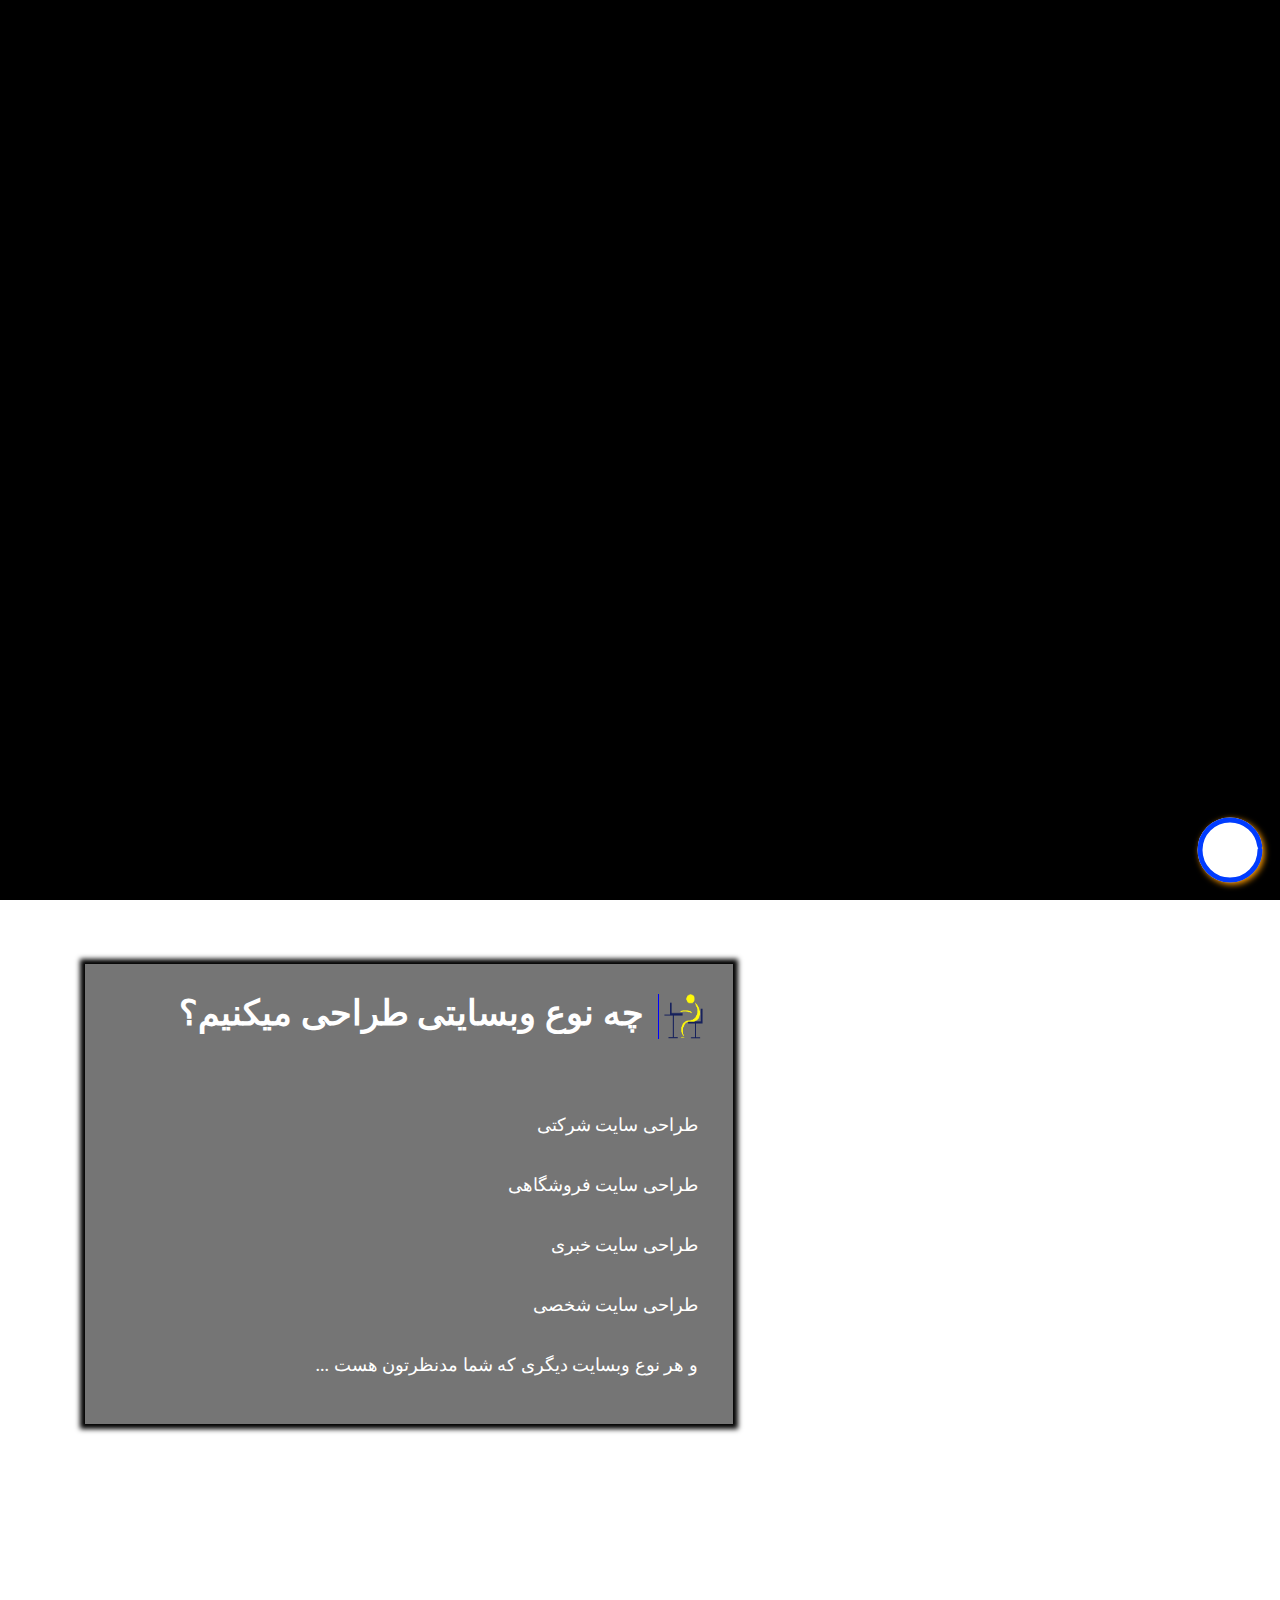
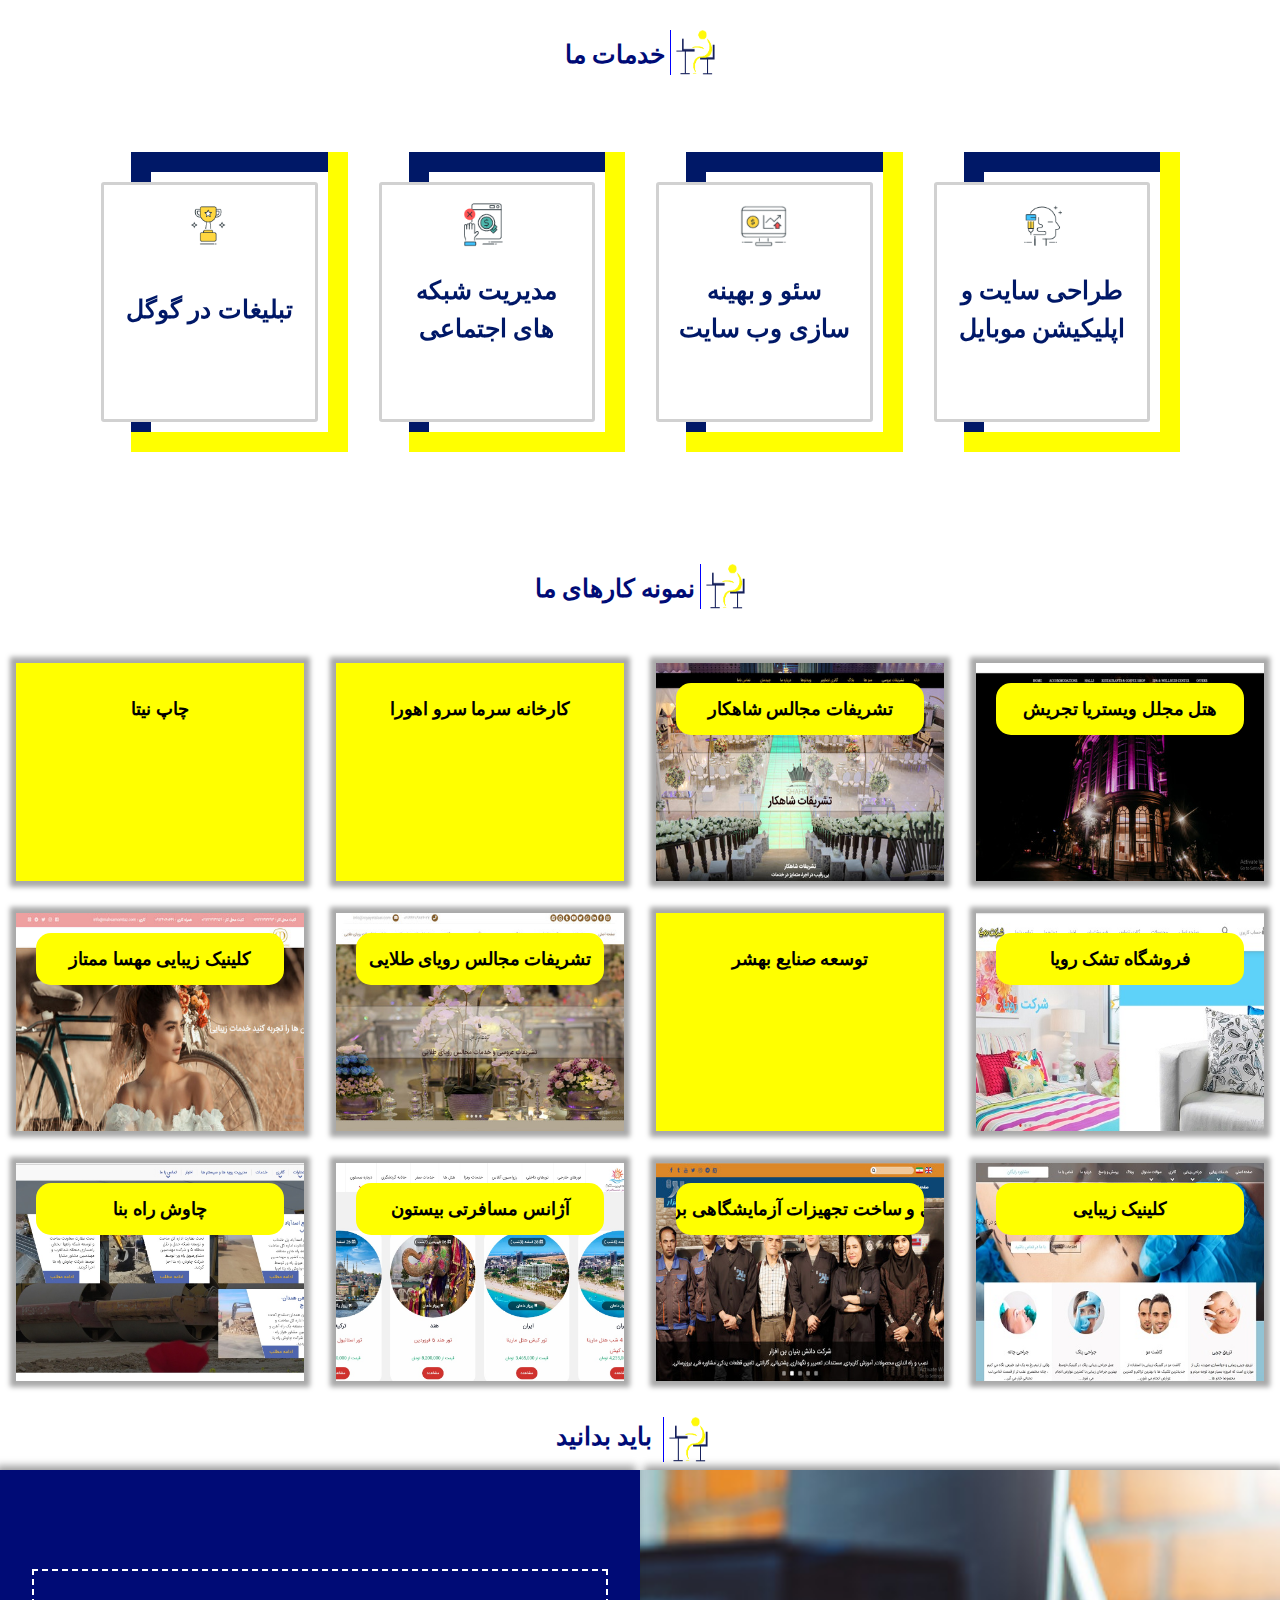
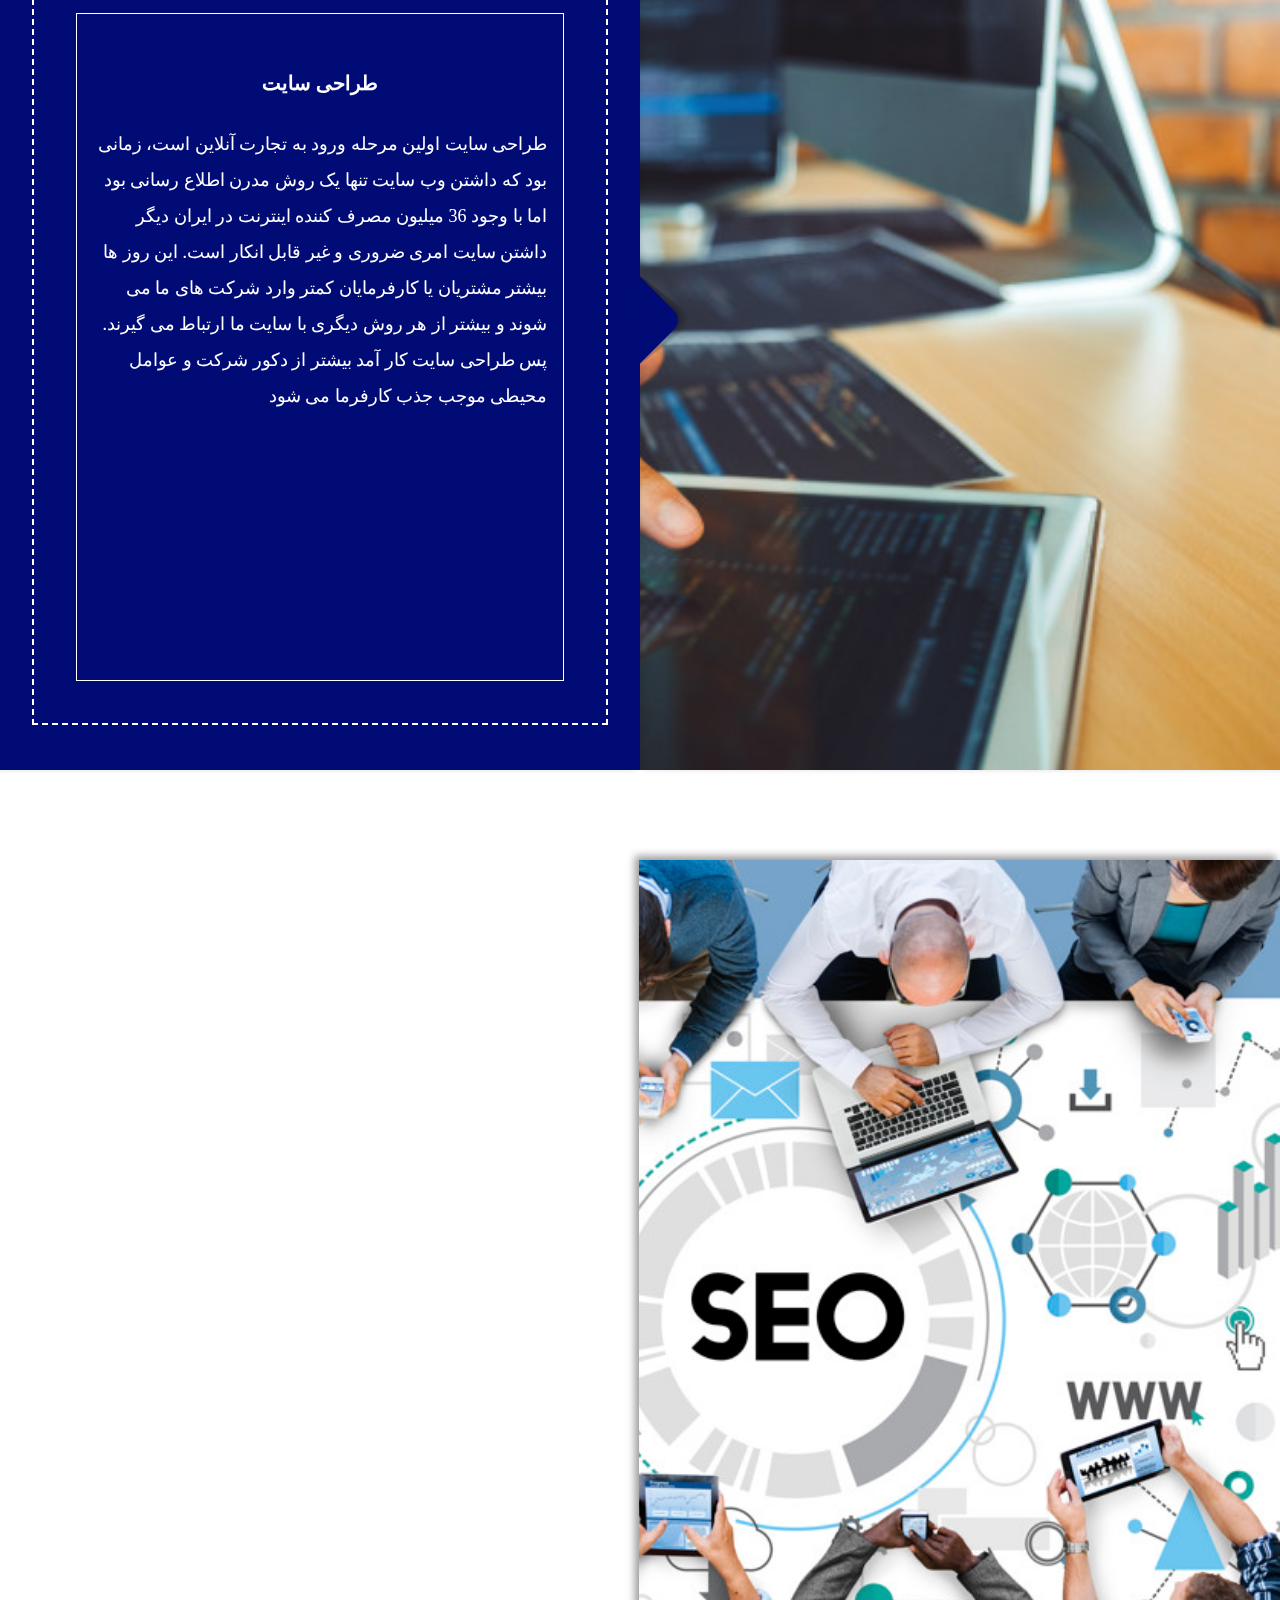
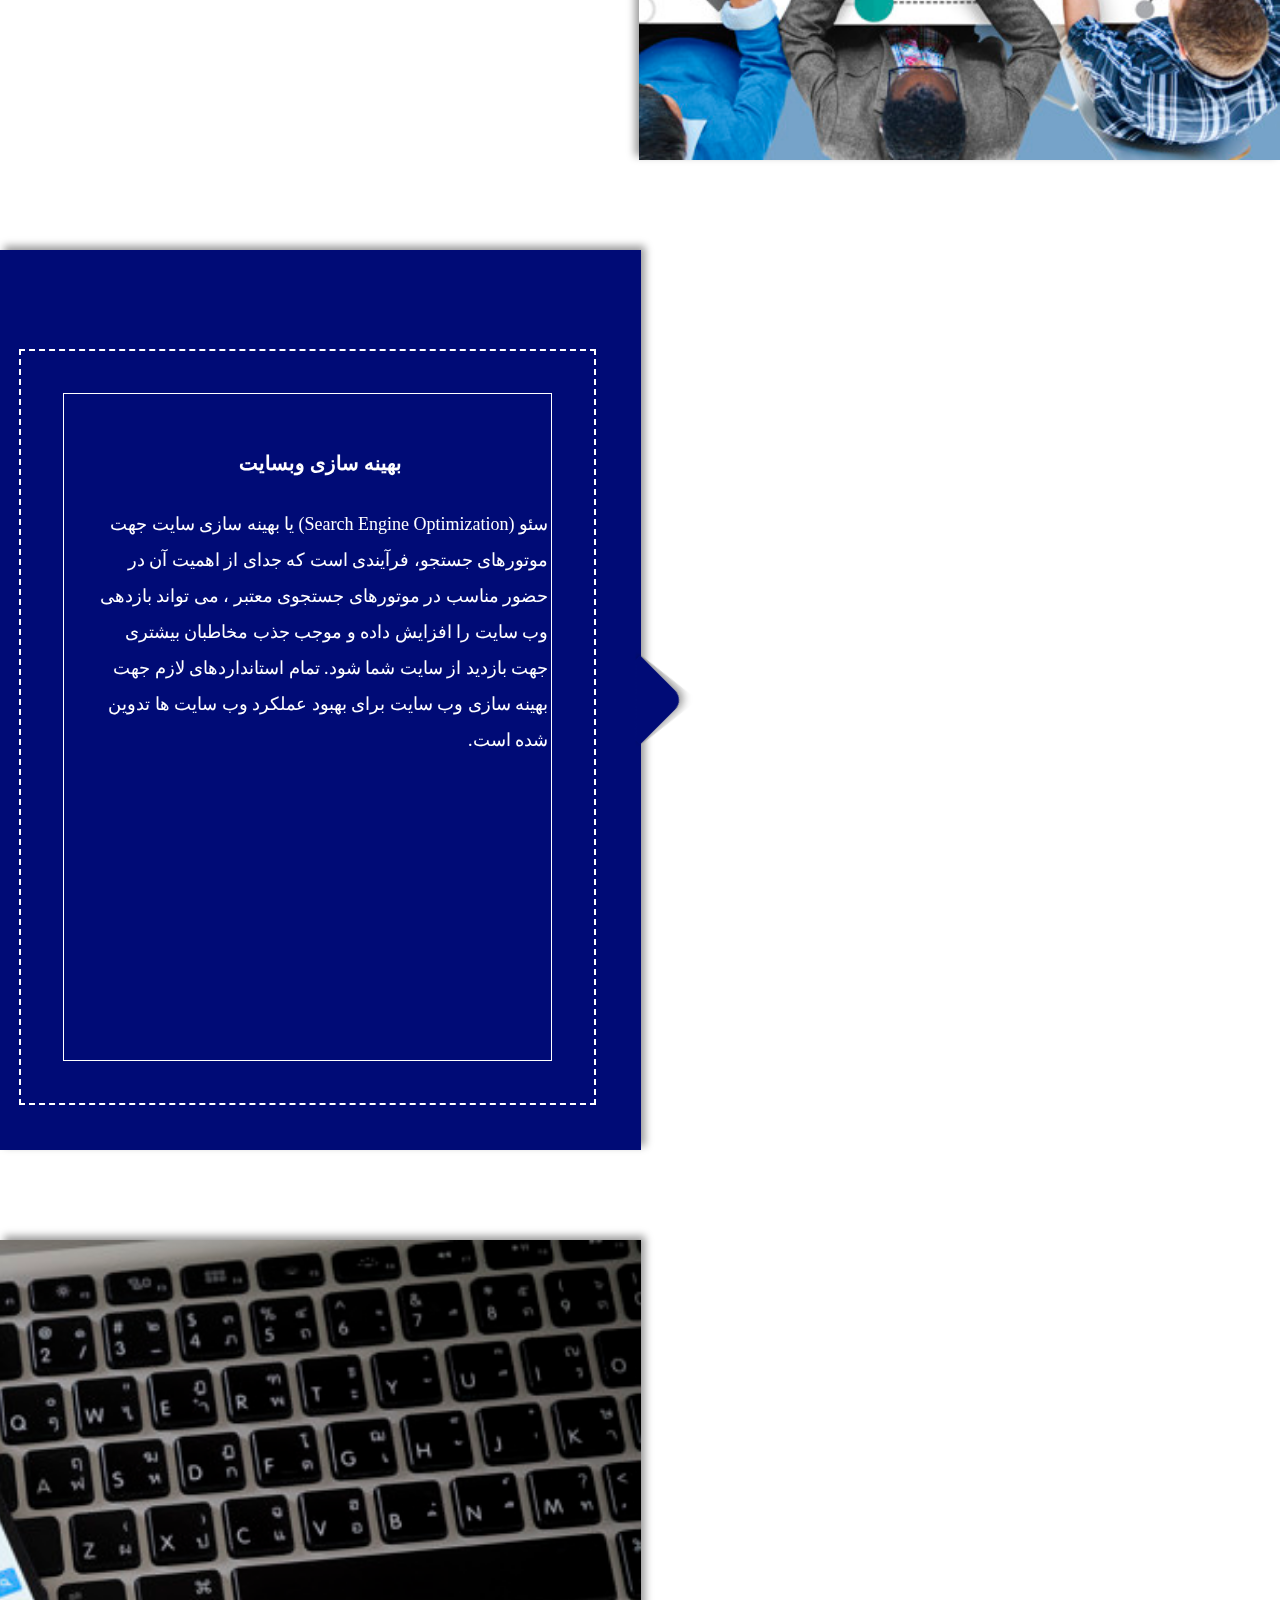
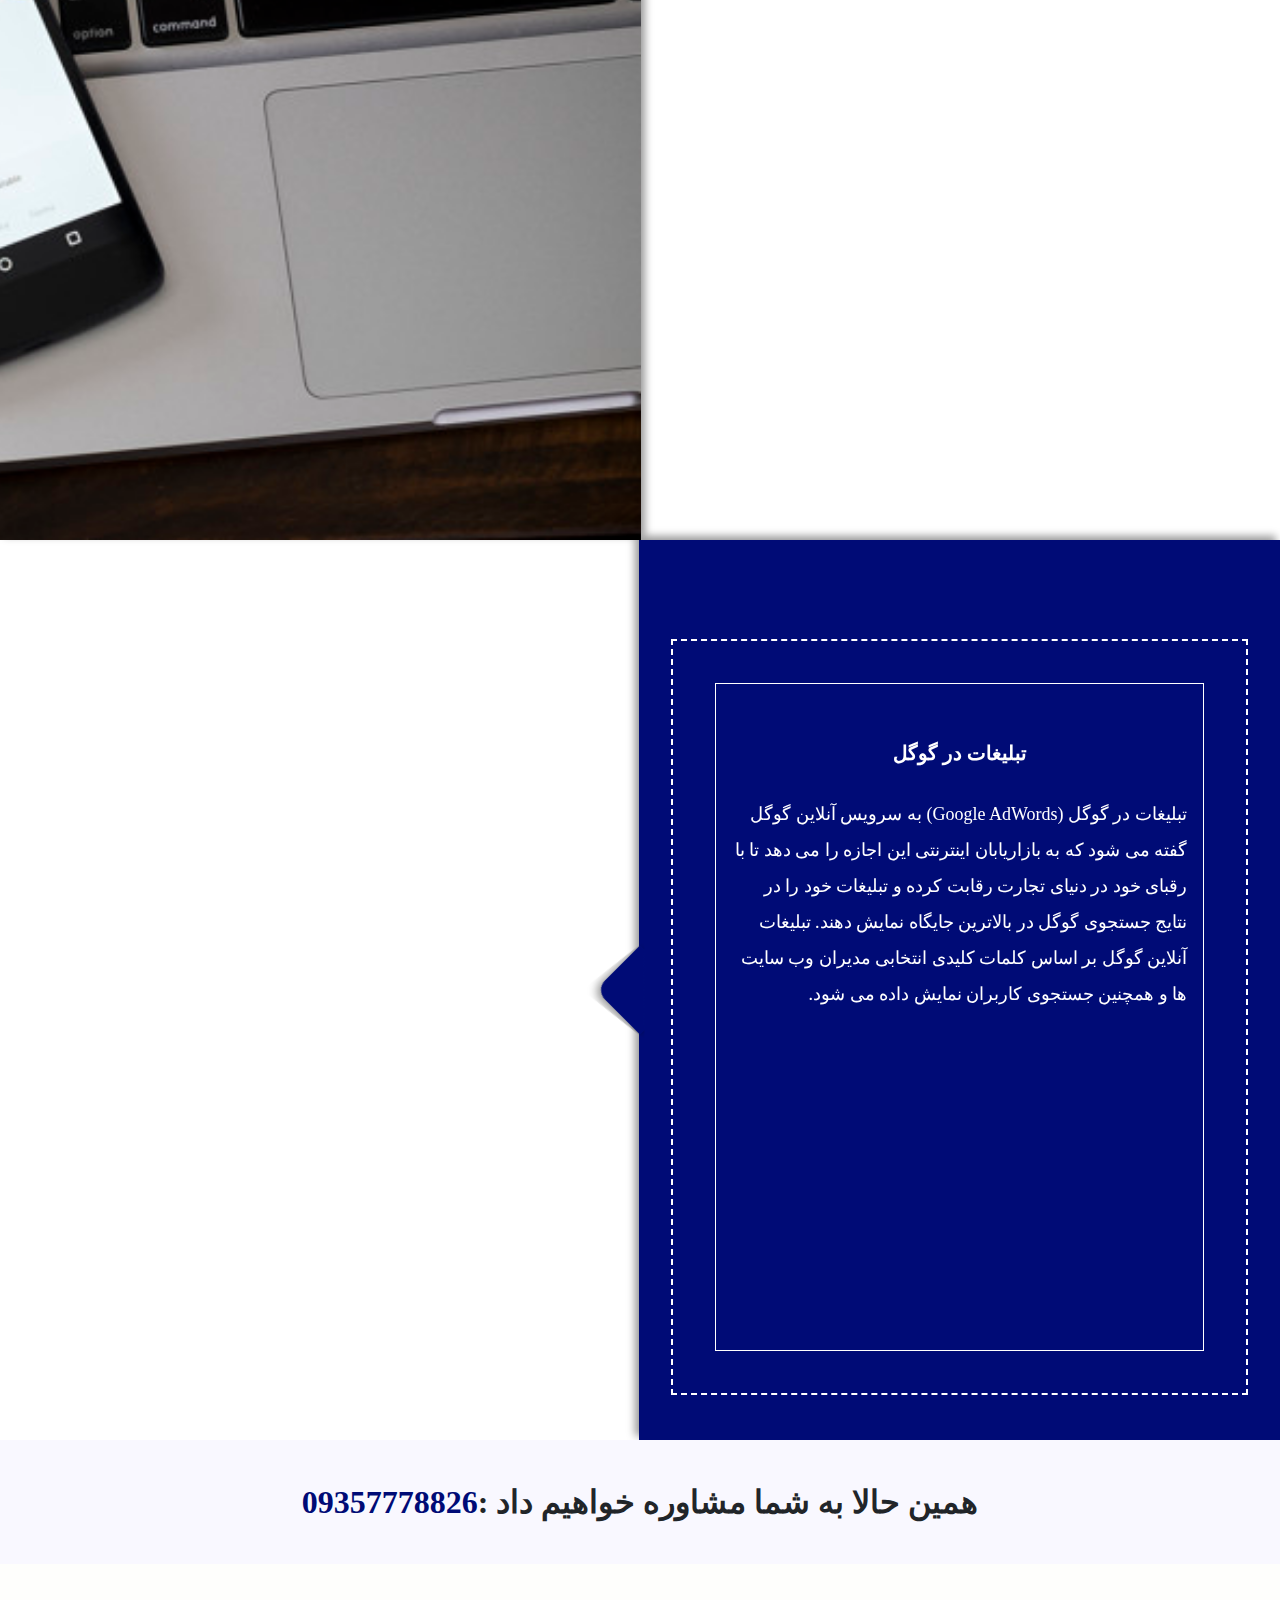
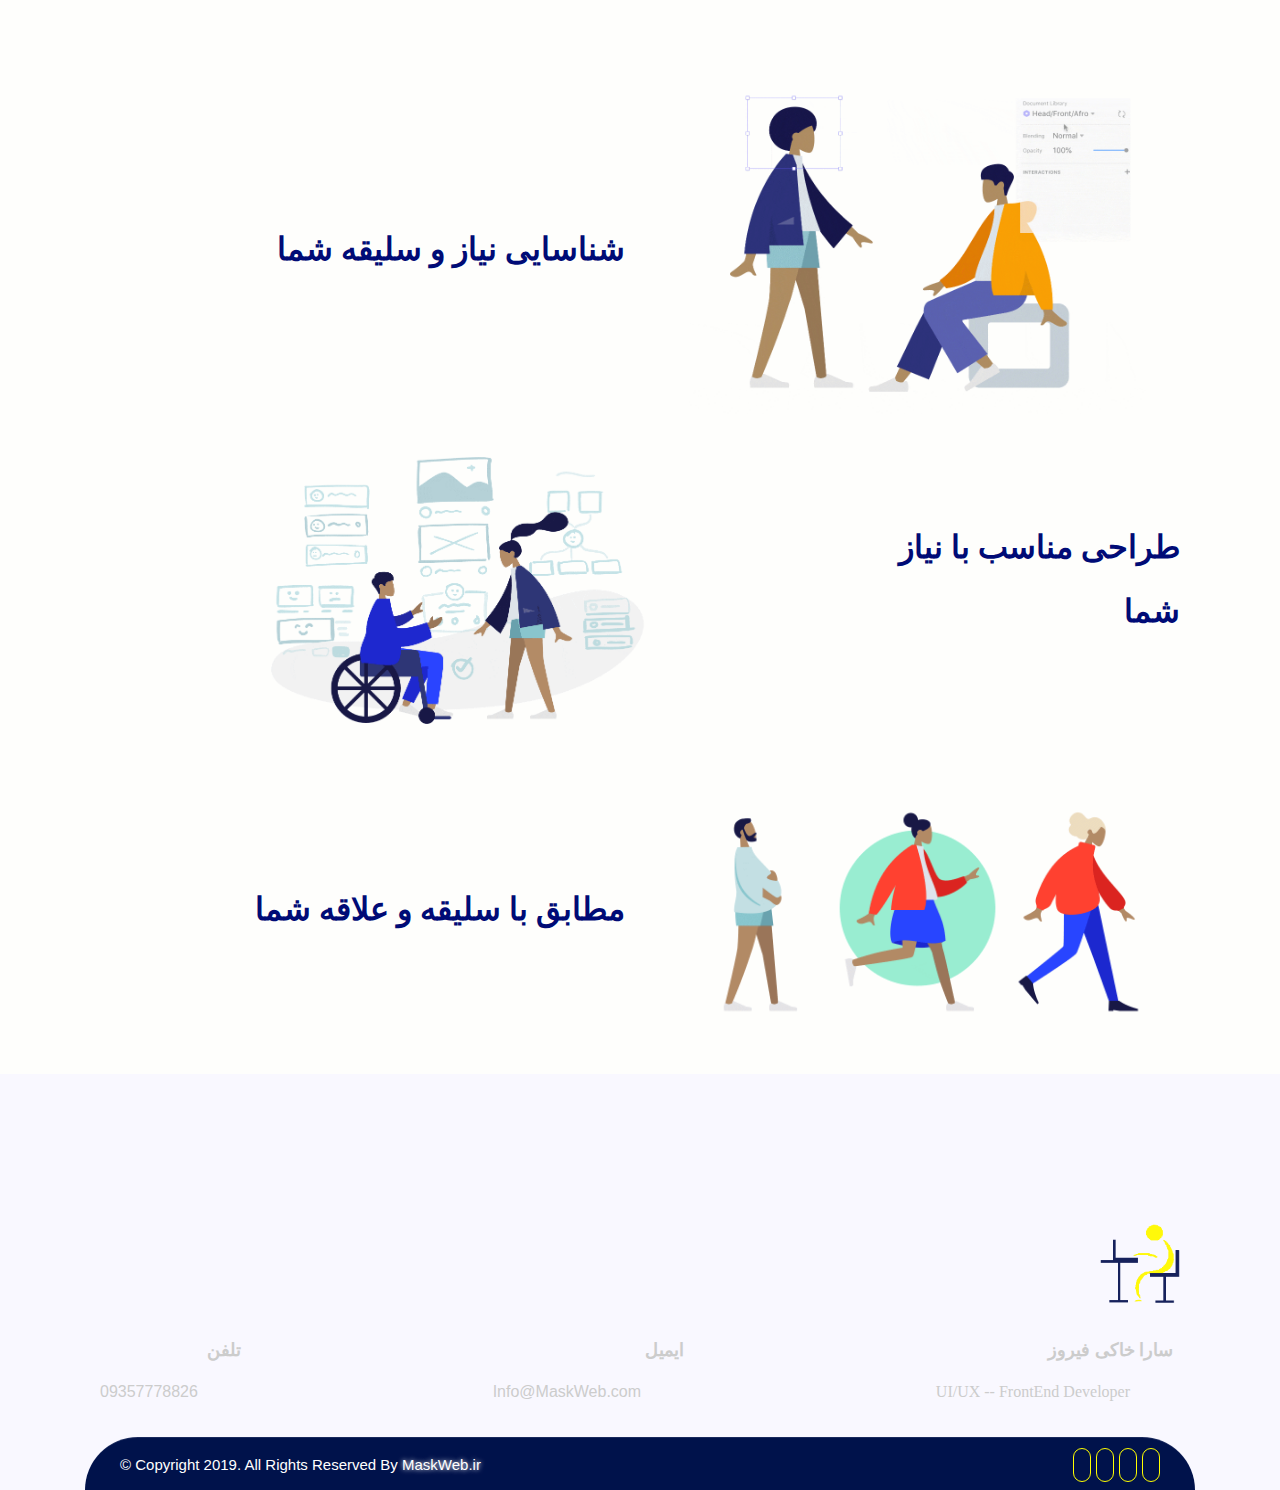
==== commit c13fce17: "chng Img" ====
--- a/index.html
+++ b/index.html
@@ -11,7 +11,7 @@
     <meta name="DC.description" content="مسک وب| طراحی وب سایت اختصاصی به همراه بهینه سازی سایت، نرم افزار مدیریت سانترال،ارائه کاملترین سامانه پنل پیام کوتاه کشور،خدمات سئو" />
     <meta name="DC.Title" content="مسک وب| طراحی سایت و بهینه سازی وب سایت" />
     <link rel="manifest" href="manifest.webmanifest" crossorigin="use-credentials">
-    <link rel="shortcut icon" href="./content/img/logo-light.png" type="image/png" />
+    <link rel="shortcut icon" href="./Content/img/logo-light.png" type="image/png" />
     <link rel="canonical" href="https://maskweb.ir/" />
     <link href="./Content/css/bootstrap.min.css" rel="stylesheet" />
     <link href="./Content/css/reset.css" rel="stylesheet" />
@@ -62,9 +62,9 @@
                     <a href="tel:09357778826"> <i class="fas fa-phone"></i> </a>
                 </div>
             </nav>
-            <img class="txtmbl" src="./content/img/text_mbl.png" alt="مسک وب">
+            <img class="txtmbl" src="./Content/img/text_mbl.png" alt="مسک وب">
             <div class="mbl_logo">
-                <img src="./content/img/logo-light.png">
+                <img src="./Content/img/logo-light.png">
             </div>
 
         </div>
@@ -86,17 +86,17 @@
 
     <div class="row w-100" id="myhome">
         <ul id="scene">
-            <li class="layer" data-depth=".2"><img src="./content/img/text.png"></li>
-            <li class="layer" data-depth="1"><img src="./content/img/planet1.png"></li>
-            <li class="layer" data-depth="-1"><img src="./content/img/planet2.png"></li>
-            <li class="layer" data-depth="0.5"><img src="./content/img/rocket.png"></li>
-            <li class="layer" data-depth="0.6"><img src="./content/img/chalks-compressor.png"></li>
-            <li class="layer" data-depth="0.9"><img src="./content/img/headphone-compressor.png"></li>
-            <li class="layer" data-depth="3"><img src="./content/img/pencil-holder-compressor.png"></li>
-            <li class="layer" data-depth="5"><img src="./content/img/pencil1-compressor.png"></li>
-            <li class="layer" data-depth="4"><img src="./content/img/ruler-compressor.png"></li>
-            <li class="layer" data-depth=".2"><img src="./content/img/mobile-in-hand-compressor.png"></li>
-            <li class="layer" data-depth=".5"><img src="./content/img/logo-light.png"></li>
+            <li class="layer" data-depth=".2"><img src="./Content/img/text.png"></li>
+            <li class="layer" data-depth="1"><img src="./Content/img/planet1.png"></li>
+            <li class="layer" data-depth="-1"><img src="./Content/img/planet2.png"></li>
+            <li class="layer" data-depth="0.5"><img src="./Content/img/rocket.png"></li>
+            <li class="layer" data-depth="0.6"><img src="./Content/img/chalks-compressor.png"></li>
+            <li class="layer" data-depth="0.9"><img src="./Content/img/headphone-compressor.png"></li>
+            <li class="layer" data-depth="3"><img src="./Content/img/pencil-holder-compressor.png"></li>
+            <li class="layer" data-depth="5"><img src="./Content/img/pencil1-compressor.png"></li>
+            <li class="layer" data-depth="4"><img src="./Content/img/ruler-compressor.png"></li>
+            <li class="layer" data-depth=".2"><img src="./Content/img/mobile-in-hand-compressor.png"></li>
+            <li class="layer" data-depth=".5"><img src="./Content/img/logo-light.png"></li>
         </ul>
         <!-- <div class="row w-100" id="maskweb_txt">
             <div class="row w-100">
@@ -114,7 +114,7 @@
     </div>
 
     <div class="row w-100 position-relative slider_mbl">
-        <img class="row w-100 sldrimg" src="./content/img/wg2.gif" alt="">
+        <img class="row w-100 sldrimg" src="./Content/img/wg2.gif" alt="">
         <div class="row w-100 shoar" id="eff_hvr">
         </div>
         <div class="blinksho">
@@ -131,7 +131,7 @@
                 </div>
                 <div class="col-xl-7 col-lg-7 col-md-7 col-sm-12 col-xs-12 mg_btm_30 cntnt_about">
                     <div class="sub_tlt">
-                        <img class="_prifix_tlt" src="./content/img/logo-light.png" alt=""> چه نوع وبسایتی طراحی میکنیم؟
+                        <img class="_prifix_tlt" src="./Content/img/logo-light.png" alt=""> چه نوع وبسایتی طراحی میکنیم؟
                     </div>
                     <div class="desc">
                         <ul>
@@ -154,7 +154,7 @@
     <div class="row w-100 srvc_sec" id="services_dsktp">
         <div class="container">
             <div class="sub_tlt row justify-content-center w-100 pt-5 pb-5">
-                <img class="_prifix_tlt" src="./content/img/logo-light.png" alt=""> خدمات ما
+                <img class="_prifix_tlt" src="./Content/img/logo-light.png" alt=""> خدمات ما
             </div>
             <!-- <div class="row w-100 align-items-center justify-content-between">
                 <li><i class="fas fa-check"></i>بهترین طراحی</li>
@@ -167,7 +167,7 @@
                 <div class="col-lg-3 col-md-3 col-sm-6 col-12 position-relative pl-2">
                     <div class="box">
                         <div class="text">
-                            <img src="./content/img/kh4.PNG" alt="">
+                            <img src="./Content/img/kh4.PNG" alt="">
                             <div>
                                 <h3>طراحی سایت و اپلیکیشن موبایل</h3>
                             </div>
@@ -177,7 +177,7 @@
                 <div class="col-lg-3 col-md-3 col-sm-6 col-12 position-relative pl-2">
                     <div class="box">
                         <div class="text">
-                            <img src="./content/img/kh3.PNG" alt="">
+                            <img src="./Content/img/kh3.PNG" alt="">
                             <div>
                                 <h3>سئو و بهینه سازی وب سایت</h3>
                             </div>
@@ -187,7 +187,7 @@
                 <div class="col-lg-3 col-md-3 col-sm-6 col-12 position-relative pl-2">
                     <div class="box">
                         <div class="text">
-                            <img src="./content/img/kh2.PNG" alt="">
+                            <img src="./Content/img/kh2.PNG" alt="">
                             <div>
                                 <h3>مدیریت شبکه های اجتماعی</h3>
                             </div>
@@ -197,7 +197,7 @@
                 <div class="col-lg-3 col-md-3 col-sm-6 col-12 position-relative pl-2">
                     <div class="box">
                         <div class="text">
-                            <img src="./content/img/kh1.PNG" alt="">
+                            <img src="./Content/img/kh1.PNG" alt="">
                             <div>
                                 <h3>تبلیغات در گوگل</h3>
                             </div>
@@ -210,7 +210,7 @@
 
     <div class="row w-100 about_sec" id="services_mbl">
         <div class="sub_tlt mr-3 mt-3">
-            <img class="_prifix_tlt" src="./content/img/logo-light.png" alt=""> خدمات ما
+            <img class="_prifix_tlt" src="./Content/img/logo-light.png" alt=""> خدمات ما
         </div>
         <div class="row w-100">
             <div class="row w-100">
@@ -240,7 +240,7 @@
 
     <div class="row w-100 about_sec" id="aboutus_mbl">
         <div class="sub_tlt mr-3">
-            <img class="_prifix_tlt" src="./content/img/logo-light.png" alt=""> چه نوع وبسایتی طراحی میکنیم؟
+            <img class="_prifix_tlt" src="./Content/img/logo-light.png" alt=""> چه نوع وبسایتی طراحی میکنیم؟
         </div>
         <div class="slider_maker">
             <div class="max_content">
@@ -259,53 +259,53 @@
 
     <div class="row w-100 filter_crs" id="mySample">
         <div class="sub_tlt row justify-content-center w-100 pt-5 pb-5">
-            <img class="_prifix_tlt" src="./content/img/logo-light.png" alt=""> نمونه کارهای ما
+            <img class="_prifix_tlt" src="./Content/img/logo-light.png" alt=""> نمونه کارهای ما
         </div>
         <div class="row w-100">
 			 <div class="col-md-3 col-sm-6">
                 <a target="_blank" rel="nofollow" href="https://www.wisteriahotel.com/" class="row w-100 service-box">
-                    <div class="service-icon yellow" style="background-image: url(./content/img/wistreia.jpg);">
+                    <div class="service-icon yellow" style="background-image: url(./Content/img/wistreia.jpg);">
                         <div class="front-content">
                             <h3>هتل مجلل ویستریا تجریش</h3>
                         </div>
                     </div>
-                    <div class="service-content" style="background-image: url(./content/img/wistreia.jpg);">
+                    <div class="service-content" style="background-image: url(./Content/img/wistreia.jpg);">
                         <div class="link">مشاهده وبسایت</div>
                     </div>
                 </a>
             </div>
             <div class="col-md-3 col-sm-6">
                 <a target="_blank" rel="nofollow" href="http://www.tashrifatshahkar.com/" class="row w-100 service-box">
-                    <div class="service-icon yellow" style="background-image: url(./content/img/shahkar.jpg);">
+                    <div class="service-icon yellow" style="background-image: url(./Content/img/shahkar.jpg);">
                         <div class="front-content">
                             <h3>تشریفات مجالس شاهکار</h3>
                         </div>
                     </div>
-                    <div class="service-content" style="background-image: url(./content/img/shahkar.jpg);">
+                    <div class="service-content" style="background-image: url(./Content/img/shahkar.jpg);">
                         <div class="link">مشاهده وبسایت</div>
                     </div>
                 </a>
             </div>
             <div class="col-md-3 col-sm-6">
                 <a target="_blank" rel="nofollow" href="http://sarmasarv.com/" class="row w-100 service-box">
-                    <div class="service-icon yellow" style="background-image: url(./content/img/sarmasav.PNG);">
+                    <div class="service-icon yellow" style="background-image: url(./Content/img/sarmasav.PNG);">
                         <div class="front-content">
                             <h3>کارخانه سرما سرو اهورا</h3>
                         </div>
                     </div>
-                    <div class="service-content" style="background-image: url(./content/img/sarmasav.PNG);">
+                    <div class="service-content" style="background-image: url(./Content/img/sarmasav.PNG);">
                         <div class="link">مشاهده وبسایت</div>
                     </div>
                 </a>
             </div>
             <div class="col-md-3 col-sm-6">
                 <a target="_blank" rel="nofollow" href="https://chapnita.com/" class="row w-100 service-box">
-                    <div class="service-icon yellow" style="background-image: url(./content/img/chapnita.PNG);">
+                    <div class="service-icon yellow" style="background-image: url(./Content/img/chapnita.PNG);">
                         <div class="front-content">
                             <h3>چاپ نیتا</h3>
                         </div>
                     </div>
-                    <div class="service-content" style="background-image: url(./content/img/chapnita.PNG);">
+                    <div class="service-content" style="background-image: url(./Content/img/chapnita.PNG);">
                         <div class="link">مشاهده وبسایت</div>
                     </div>
                 </a>
@@ -313,96 +313,96 @@
            
             <div class="col-md-3 col-sm-6">
                 <a target="_blank" rel="nofollow" href="https://www.khaberahat.com/" class="row w-100 service-box">
-                    <div class="service-icon yellow" style="background-image: url(./content/img/khabrahat.jpg);">
+                    <div class="service-icon yellow" style="background-image: url(./Content/img/khabrahat.jpg);">
                         <div class="front-content">
                             <h3>فروشگاه تشک رویا</h3>
                         </div>
                     </div>
-                    <div class="service-content" style="background-image: url(./content/img/khabrahat.jpg);">
+                    <div class="service-content" style="background-image: url(./Content/img/khabrahat.jpg);">
                         <div class="link">مشاهده وبسایت</div>
                     </div>
                 </a>
             </div>
             <div class="col-md-3 col-sm-6">
                 <a target="_blank" rel="nofollow" href="http://www.bidc.ir/" class="row w-100 service-box">
-                    <div class="service-icon yellow" style="background-image: url(./content/img/bshahr.PNG);">
+                    <div class="service-icon yellow" style="background-image: url(./Content/img/bshahr.PNG);">
                         <div class="front-content">
                             <h3>توسعه صنایع بهشر</h3>
                         </div>
                     </div>
-                    <div class="service-content" style="background-image: url(./content/img/bshahr.PNG);">
+                    <div class="service-content" style="background-image: url(./Content/img/bshahr.PNG);">
                         <div class="link">مشاهده وبسایت</div>
                     </div>
                 </a>
             </div>
             <div class="col-md-3 col-sm-6">
                 <a target="_blank" rel="nofollow" href="http://www.royayetalaei.com/" class="row w-100 service-box">
-                    <div class="service-icon yellow" style="background-image: url(./content/img/royatalaee.jpg);">
+                    <div class="service-icon yellow" style="background-image: url(./Content/img/royatalaee.jpg);">
                         <div class="front-content">
                             <h3>تشریفات مجالس رویای طلایی</h3>
                         </div>
                     </div>
-                    <div class="service-content" style="background-image: url(./content/img/royatalaee.jpg);">
+                    <div class="service-content" style="background-image: url(./Content/img/royatalaee.jpg);">
                         <div class="link">مشاهده وبسایت</div>
                     </div>
                 </a>
             </div>
             <div class="col-md-3 col-sm-6">
                 <a target="_blank" rel="nofollow" href="https://www.mahsamomtaz.com/" class="row w-100 service-box">
-                    <div class="service-icon yellow" style="background-image: url(./content/img/mahsabut.jpg);">
+                    <div class="service-icon yellow" style="background-image: url(./Content/img/mahsabut.jpg);">
                         <div class="front-content">
                             <h3>کلینیک زیبایی مهسا ممتاز</h3>
                         </div>
                     </div>
-                    <div class="service-content" style="background-image: url(./content/img/mahsabut.jpg);">
+                    <div class="service-content" style="background-image: url(./Content/img/mahsabut.jpg);">
                         <div class="link">مشاهده وبسایت</div>
                     </div>
                 </a>
             </div>
             <div class="col-md-3 col-sm-6">
                 <a target="_blank" rel="nofollow" href="https://www.clinicsurgery.ir/" class="row w-100 service-box">
-                    <div class="service-icon yellow" style="background-image: url(./content/img/cliniczibaee.jpg);">
+                    <div class="service-icon yellow" style="background-image: url(./Content/img/cliniczibaee.jpg);">
                         <div class="front-content">
                             <h3>کلینیک زیبایی</h3>
                         </div>
                     </div>
-                    <div class="service-content" style="background-image: url(./content/img/cliniczibaee.jpg);">
+                    <div class="service-content" style="background-image: url(./Content/img/cliniczibaee.jpg);">
                         <div class="link">مشاهده وبسایت</div>
                     </div>
                 </a>
             </div>
             <div class="col-md-3 col-sm-6">
                 <a target="_blank" rel="nofollow" href="http://www.bonafzar.com/" class="row w-100 service-box">
-                    <div class="service-icon yellow" style="background-image: url(./content/img/bonafzar.jpg);">
+                    <div class="service-icon yellow" style="background-image: url(./Content/img/bonafzar.jpg);">
                         <div class="front-content">
                             <h3>طراحی و ساخت تجهیزات آزمایشگاهی بن افزار </h3>
                         </div>
                     </div>
-                    <div class="service-content" style="background-image: url(./content/img/bonafzar.jpg);">
+                    <div class="service-content" style="background-image: url(./Content/img/bonafzar.jpg);">
                         <div class="link">مشاهده وبسایت</div>
                     </div>
                 </a>
             </div>
             <div class="col-md-3 col-sm-6">
                 <a target="_blank" rel="nofollow" href="https://www.bistoontravel.com/" class="row w-100 service-box">
-                    <div class="service-icon yellow" style="background-image: url(./content/img/bistoon.jpg);">
+                    <div class="service-icon yellow" style="background-image: url(./Content/img/bistoon.jpg);">
                         <div class="front-content">
                             <h3>آژانس مسافرتی بیستون </h3>
                         </div>
                     </div>
-                    <div class="service-content" style="background-image: url(./content/img/bistoon.jpg);">
+                    <div class="service-content" style="background-image: url(./Content/img/bistoon.jpg);">
                         <div class="link">مشاهده وبسایت</div>
                     </div>
                 </a>
             </div>
             <div class="col-md-3 col-sm-6">
                 <a target="_blank" rel="nofollow" href="https://www.crbco.ir/" class="row w-100 service-box">
-                    <div class="service-icon yellow" style="background-image: url(./content/img/chavosh.jpg);">
+                    <div class="service-icon yellow" style="background-image: url(./Content/img/chavosh.jpg);">
                         <div class="front-content">
                             <h3>چاوش راه بنا </h3>
                         </div>
                     </div>
-                    <div class="service-content" style="background-image: url(./content/img/chavosh.jpg);">
+                    <div class="service-content" style="background-image: url(./Content/img/chavosh.jpg);">
                         <div class="link">مشاهده وبسایت</div>
                     </div>
                 </a>
@@ -414,7 +414,7 @@
     <div class="row w-100 filter_crs mt-4" id="mySample_mbl">
         <div class="row w-100 align-items-center justify-content-between mb-2">
             <div class="sub_tlt mr-3">
-                <img class="_prifix_tlt" src="./content/img/logo-light.png" alt=""> برخی از نمونه کارهای ما
+                <img class="_prifix_tlt" src="./Content/img/logo-light.png" alt=""> برخی از نمونه کارهای ما
             </div>
             <div class="show_all ml-2">
                 <i class="fas fa-chevron-left"></i>
@@ -426,144 +426,144 @@
                 
                 <div class="item_smpl">
                     <a target="_blank" rel="nofollow" href="https://www.wisteriahotel.com/" class="row w-100 service-box">
-                        <div class="service-icon yellow" style="background-image: url(./content/img/wistreia.jpg);">
+                        <div class="service-icon yellow" style="background-image: url(./Content/img/wistreia.jpg);">
                             <div class="front-content">
                                 <h3>هتل مجلل ویستریا تجریش</h3>
                             </div>
                         </div>
-                        <div class="service-content" style="background-image: url(./content/img/wistreia.jpg);">
+                        <div class="service-content" style="background-image: url(./Content/img/wistreia.jpg);">
                             <div class="link">مشاهده وبسایت</div>
                         </div>
                     </a>
                 </div>
                 <div class="item_smpl">
                     <a target="_blank" rel="nofollow" href="http://www.tashrifatshahkar.com/" class="row w-100 service-box">
-                        <div class="service-icon yellow" style="background-image: url(./content/img/shahkar.jpg);">
+                        <div class="service-icon yellow" style="background-image: url(./Content/img/shahkar.jpg);">
                             <div class="front-content">
                                 <h3>تشریفات مجالس شاهکار</h3>
                             </div>
                         </div>
-                        <div class="service-content" style="background-image: url(./content/img/shahkar.jpg);">
+                        <div class="service-content" style="background-image: url(./Content/img/shahkar.jpg);">
                             <div class="link">مشاهده وبسایت</div>
                         </div>
                     </a>
                 </div>
                 <div class="item_smpl">
                     <a target="_blank" rel="nofollow" href="https://www.khaberahat.com/" class="row w-100 service-box">
-                        <div class="service-icon yellow" style="background-image: url(./content/img/khabrahat.jpg);">
+                        <div class="service-icon yellow" style="background-image: url(./Content/img/khabrahat.jpg);">
                             <div class="front-content">
                                 <h3>فروشگاه تشک رویا</h3>
                             </div>
                         </div>
-                        <div class="service-content" style="background-image: url(./content/img/khabrahat.jpg);">
+                        <div class="service-content" style="background-image: url(./Content/img/khabrahat.jpg);">
                             <div class="link">مشاهده وبسایت</div>
                         </div>
                     </a>
                 </div>
                 <div class="item_smpl">
                     <a target="_blank" rel="nofollow" href="http://www.bidc.ir/" class="row w-100 service-box">
-                        <div class="service-icon yellow" style="background-image: url(./content/img/bshahr.PNG);">
+                        <div class="service-icon yellow" style="background-image: url(./Content/img/bshahr.PNG);">
                             <div class="front-content">
                                 <h3>توسعه صنایع بهشر</h3>
                             </div>
                         </div>
-                        <div class="service-content" style="background-image: url(./content/img/bshahr.PNG);">
+                        <div class="service-content" style="background-image: url(./Content/img/bshahr.PNG);">
                             <div class="link">مشاهده وبسایت</div>
                         </div>
                     </a>
                 </div>
                 <div class="item_smpl">
                     <a target="_blank" rel="nofollow" href="http://www.royayetalaei.com/" class="row w-100 service-box">
-                        <div class="service-icon yellow" style="background-image: url(./content/img/royatalaee.jpg);">
+                        <div class="service-icon yellow" style="background-image: url(./Content/img/royatalaee.jpg);">
                             <div class="front-content">
                                 <h3>تشریفات مجالس رویای طلایی</h3>
                             </div>
                         </div>
-                        <div class="service-content" style="background-image: url(./content/img/royatalaee.jpg);">
+                        <div class="service-content" style="background-image: url(./Content/img/royatalaee.jpg);">
                             <div class="link">مشاهده وبسایت</div>
                         </div>
                     </a>
                 </div>
                 <div class="item_smpl">
                     <a target="_blank" rel="nofollow" href="https://www.mahsamomtaz.com/" class="row w-100 service-box">
-                        <div class="service-icon yellow" style="background-image: url(./content/img/mahsabut.jpg);">
+                        <div class="service-icon yellow" style="background-image: url(./Content/img/mahsabut.jpg);">
                             <div class="front-content">
                                 <h3>کلینیک زیبایی مهسا ممتاز</h3>
                             </div>
                         </div>
-                        <div class="service-content" style="background-image: url(./content/img/mahsabut.jpg);">
+                        <div class="service-content" style="background-image: url(./Content/img/mahsabut.jpg);">
                             <div class="link">مشاهده وبسایت</div>
                         </div>
                     </a>
                 </div>
                 <div class="item_smpl">
                     <a target="_blank" rel="nofollow" href="https://www.clinicsurgery.ir/" class="row w-100 service-box">
-                        <div class="service-icon yellow" style="background-image: url(./content/img/cliniczibaee.jpg);">
+                        <div class="service-icon yellow" style="background-image: url(./Content/img/cliniczibaee.jpg);">
                             <div class="front-content">
                                 <h3>کلینیک زیبایی</h3>
                             </div>
                         </div>
-                        <div class="service-content" style="background-image: url(./content/img/cliniczibaee.jpg);">
+                        <div class="service-content" style="background-image: url(./Content/img/cliniczibaee.jpg);">
                             <div class="link">مشاهده وبسایت</div>
                         </div>
                     </a>
                 </div>
                 <div class="item_smpl">
                     <a target="_blank" rel="nofollow" href="http://www.bonafzar.com/" class="row w-100 service-box">
-                        <div class="service-icon yellow" style="background-image: url(./content/img/bonafzar.jpg);">
+                        <div class="service-icon yellow" style="background-image: url(./Content/img/bonafzar.jpg);">
                             <div class="front-content">
                                 <h3>طراحی و ساخت تجهیزات آزمایشگاهی بن افزار </h3>
                             </div>
                         </div>
-                        <div class="service-content" style="background-image: url(./content/img/bonafzar.jpg);">
+                        <div class="service-content" style="background-image: url(./Content/img/bonafzar.jpg);">
                             <div class="link">مشاهده وبسایت</div>
                         </div>
                     </a>
                 </div>
                 <div class="item_smpl">
                     <a target="_blank" rel="nofollow" href="https://www.bistoontravel.com/" class="row w-100 service-box">
-                        <div class="service-icon yellow" style="background-image: url(./content/img/bistoon.jpg);">
+                        <div class="service-icon yellow" style="background-image: url(./Content/img/bistoon.jpg);">
                             <div class="front-content">
                                 <h3>آژانس مسافرتی بیستون </h3>
                             </div>
                         </div>
-                        <div class="service-content" style="background-image: url(./content/img/bistoon.jpg);">
+                        <div class="service-content" style="background-image: url(./Content/img/bistoon.jpg);">
                             <div class="link">مشاهده وبسایت</div>
                         </div>
                     </a>
                 </div>
                 <div class="item_smpl">
                     <a target="_blank" rel="nofollow" href="https://www.crbco.ir/" class="row w-100 service-box">
-                        <div class="service-icon yellow" style="background-image: url(./content/img/chavosh.jpg);">
+                        <div class="service-icon yellow" style="background-image: url(./Content/img/chavosh.jpg);">
                             <div class="front-content">
                                 <h3>چاوش راه بنا </h3>
                             </div>
                         </div>
-                        <div class="service-content" style="background-image: url(./content/img/chavosh.jpg);">
+                        <div class="service-content" style="background-image: url(./Content/img/chavosh.jpg);">
                             <div class="link">مشاهده وبسایت</div>
                         </div>
                     </a>
                 </div>
 				<div class="item_smpl">
                     <a target="_blank" rel="nofollow" href="http://sarmasarv.com/" class="row w-100 service-box">
-                        <div class="service-icon yellow" style="background-image: url(./content/img/sarmasav.PNG);">
+                        <div class="service-icon yellow" style="background-image: url(./Content/img/sarmasav.PNG);">
                             <div class="front-content">
                                 <h3>کارخانه سرما سرو اهورا</h3>
                             </div>
                         </div>
-                        <div class="service-content" style="background-image: url(./content/img/sarmasav.PNG);">
+                        <div class="service-content" style="background-image: url(./Content/img/sarmasav.PNG);">
                             <div class="link">مشاهده وبسایت</div>
                         </div>
                     </a>
                 </div>
                 <div class="item_smpl">
                     <a target="_blank" rel="nofollow" href="https://chapnita.com/" class="row w-100 service-box">
-                        <div class="service-icon yellow" style="background-image: url(./content/img/chapnita.PNG);">
+                        <div class="service-icon yellow" style="background-image: url(./Content/img/chapnita.PNG);">
                             <div class="front-content">
                                 <h3>چاپ نیتا</h3>
                             </div>
                         </div>
-                        <div class="service-content" style="background-image: url(./content/img/chapnita.PNG);">
+                        <div class="service-content" style="background-image: url(./Content/img/chapnita.PNG);">
                             <div class="link">مشاهده وبسایت</div>
                         </div>
                     </a>
@@ -575,7 +575,7 @@
     <div class="wr" id="artcle_idx">
         <div class="row w-100 align-items-center justify-content-center mb-2">
             <div class="sub_tlt mr-3">
-                <img class="_prifix_tlt" src="./content/img/logo-light.png" alt=""> باید بدانید
+                <img class="_prifix_tlt" src="./Content/img/logo-light.png" alt=""> باید بدانید
             </div>
             <!-- <div class="show_all ml-2">
                     <i class="fas fa-chevron-left"></i>
@@ -585,7 +585,7 @@
         <div class="wr">
             <article class="artcl_mbl">
                 <figure class="fgr_mbl">
-                    <img src="./content/img/webdesign.jpg" alt="بهینه سازی موتورهای جستجو">
+                    <img src="./Content/img/webdesign.jpg" alt="بهینه سازی موتورهای جستجو">
                 </figure>
                 <section class="sec_mbl">
                     <div class="desc">
@@ -599,7 +599,7 @@
                     </div>
                 </section>
                 <figure class="fgr_mbl">
-                    <img src="./content/img/SEO.jpg" alt="بهینه سازی موتورهای جستجو">
+                    <img src="./Content/img/SEO.jpg" alt="بهینه سازی موتورهای جستجو">
                 </figure>
                 <section class="sec_mbl">
                     <div class="desc">
@@ -614,7 +614,7 @@
                     </div>
                 </section>
                 <figure class="fgr_mbl">
-                    <img src="./content/img/google.jpg" alt="بهینه سازی موتورهای جستجو">
+                    <img src="./Content/img/google.jpg" alt="بهینه سازی موتورهای جستجو">
                 </figure>
                 <section class="sec_mbl">
                     <div class="desc">
@@ -640,7 +640,7 @@
         <div class="container">
             <div class="row w-100">
                 <div class="col-lg-6 col-md-6 col-sm-12 col-12">
-                    <img src="./content/img/efoption.gif" alt="">
+                    <img src="./Content/img/efoption.gif" alt="">
                 </div>
                 <div class="col-lg-6 col-md-6 col-sm-12 col-12">
                     <h3>شناسایی نیاز و سلیقه شما </h3>
@@ -654,14 +654,14 @@
                     <h3>طراحی مناسب با نیاز شما </h3>
                 </div>
                 <div class="col-lg-8 col-md-7 col-sm-12 col-12">
-                    <img src="./content/img/bgchng.gif" alt="">
+                    <img src="./Content/img/bgchng.gif" alt="">
                 </div>
             </div>
         </div>
         <div class="container">
             <div class="row w-100">
                 <div class="col-lg-6 col-md-6 col-sm-12 col-12">
-                    <img src="./content/img/ef1.gif" alt="">
+                    <img src="./Content/img/ef1.gif" alt="">
                 </div>
                 <div class="col-lg-6 col-md-6 col-sm-12 col-12">
                     <h3>مطابق با سلیقه و علاقه شما </h3>
@@ -677,7 +677,7 @@
                 <div class="col-12">
                     <div class="footer_item">
                         <div class="logo_ftl">
-                            <img src="./content/img/logo-light.png" alt="">
+                            <img src="./Content/img/logo-light.png" alt="">
                         </div>
                         <!-- <div class="desc">
                             <em><i class="fas fa-check"></i>بهترین طراحی</em>
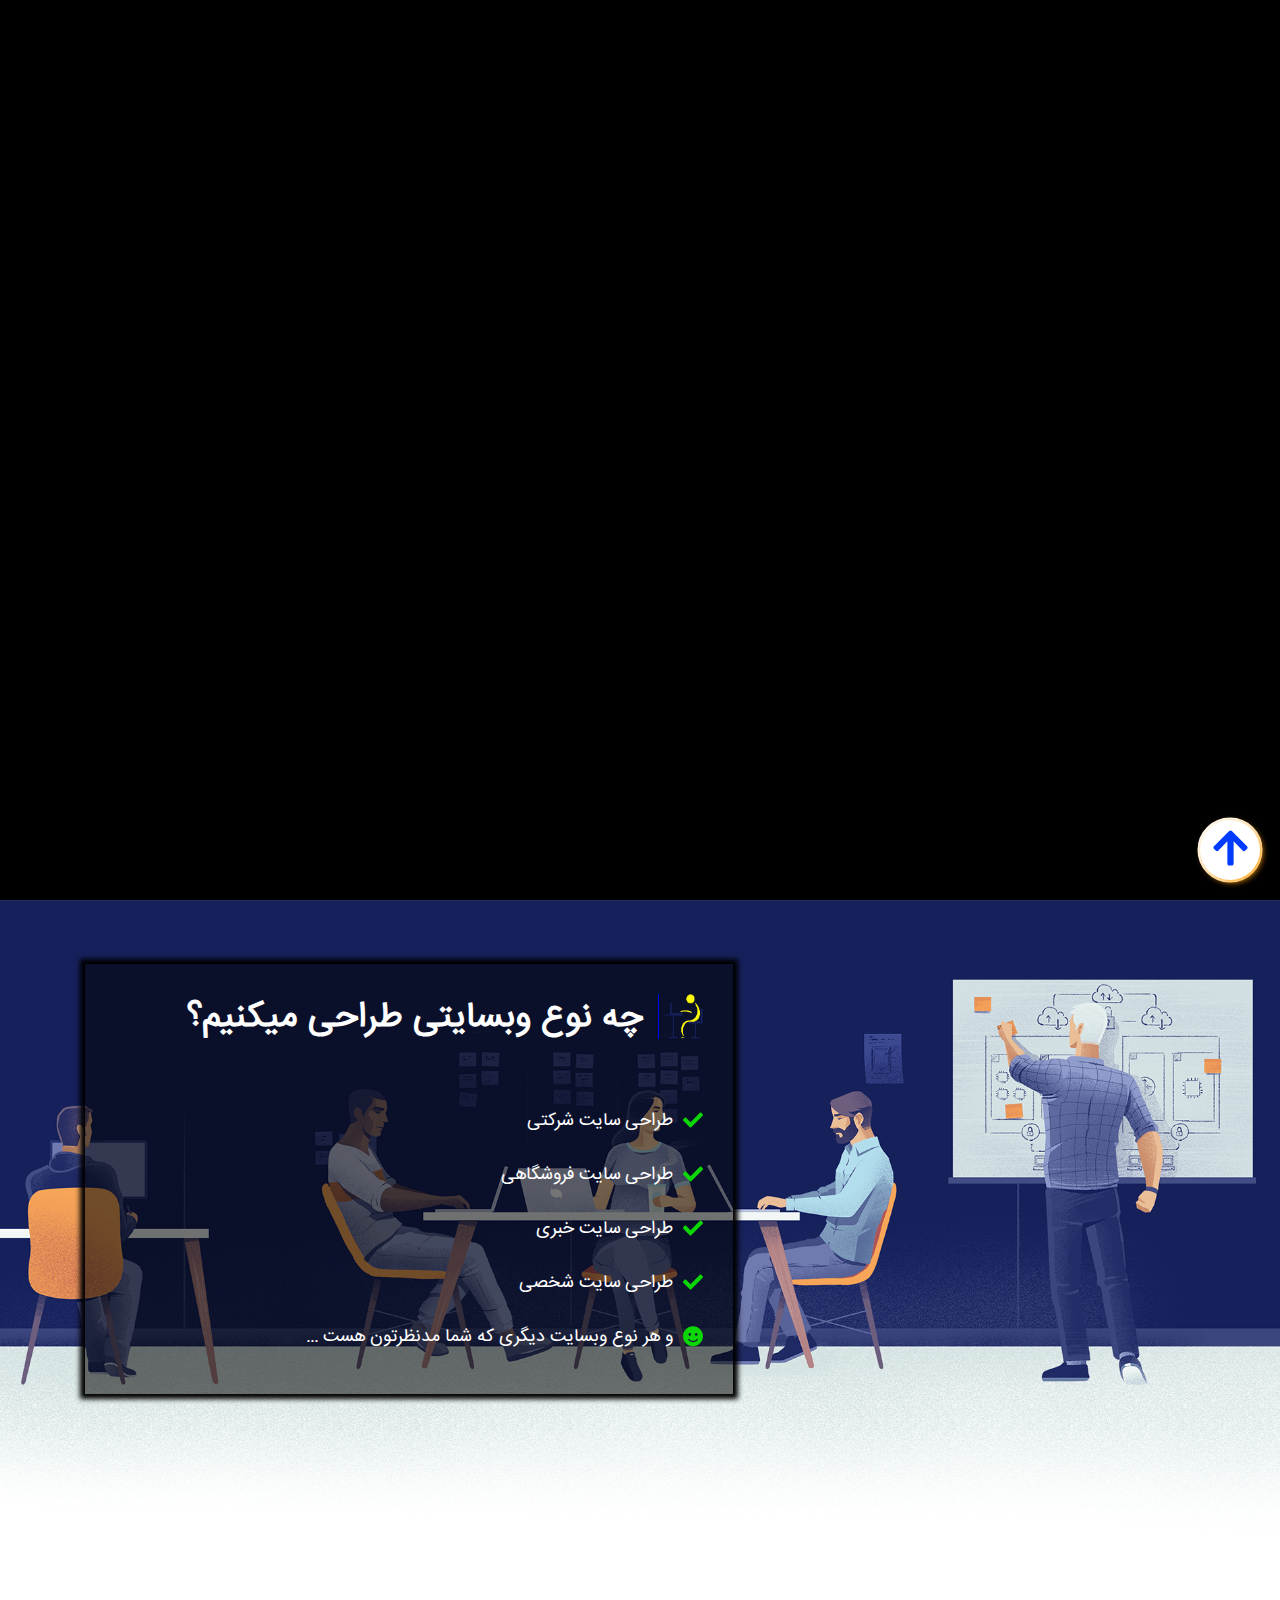
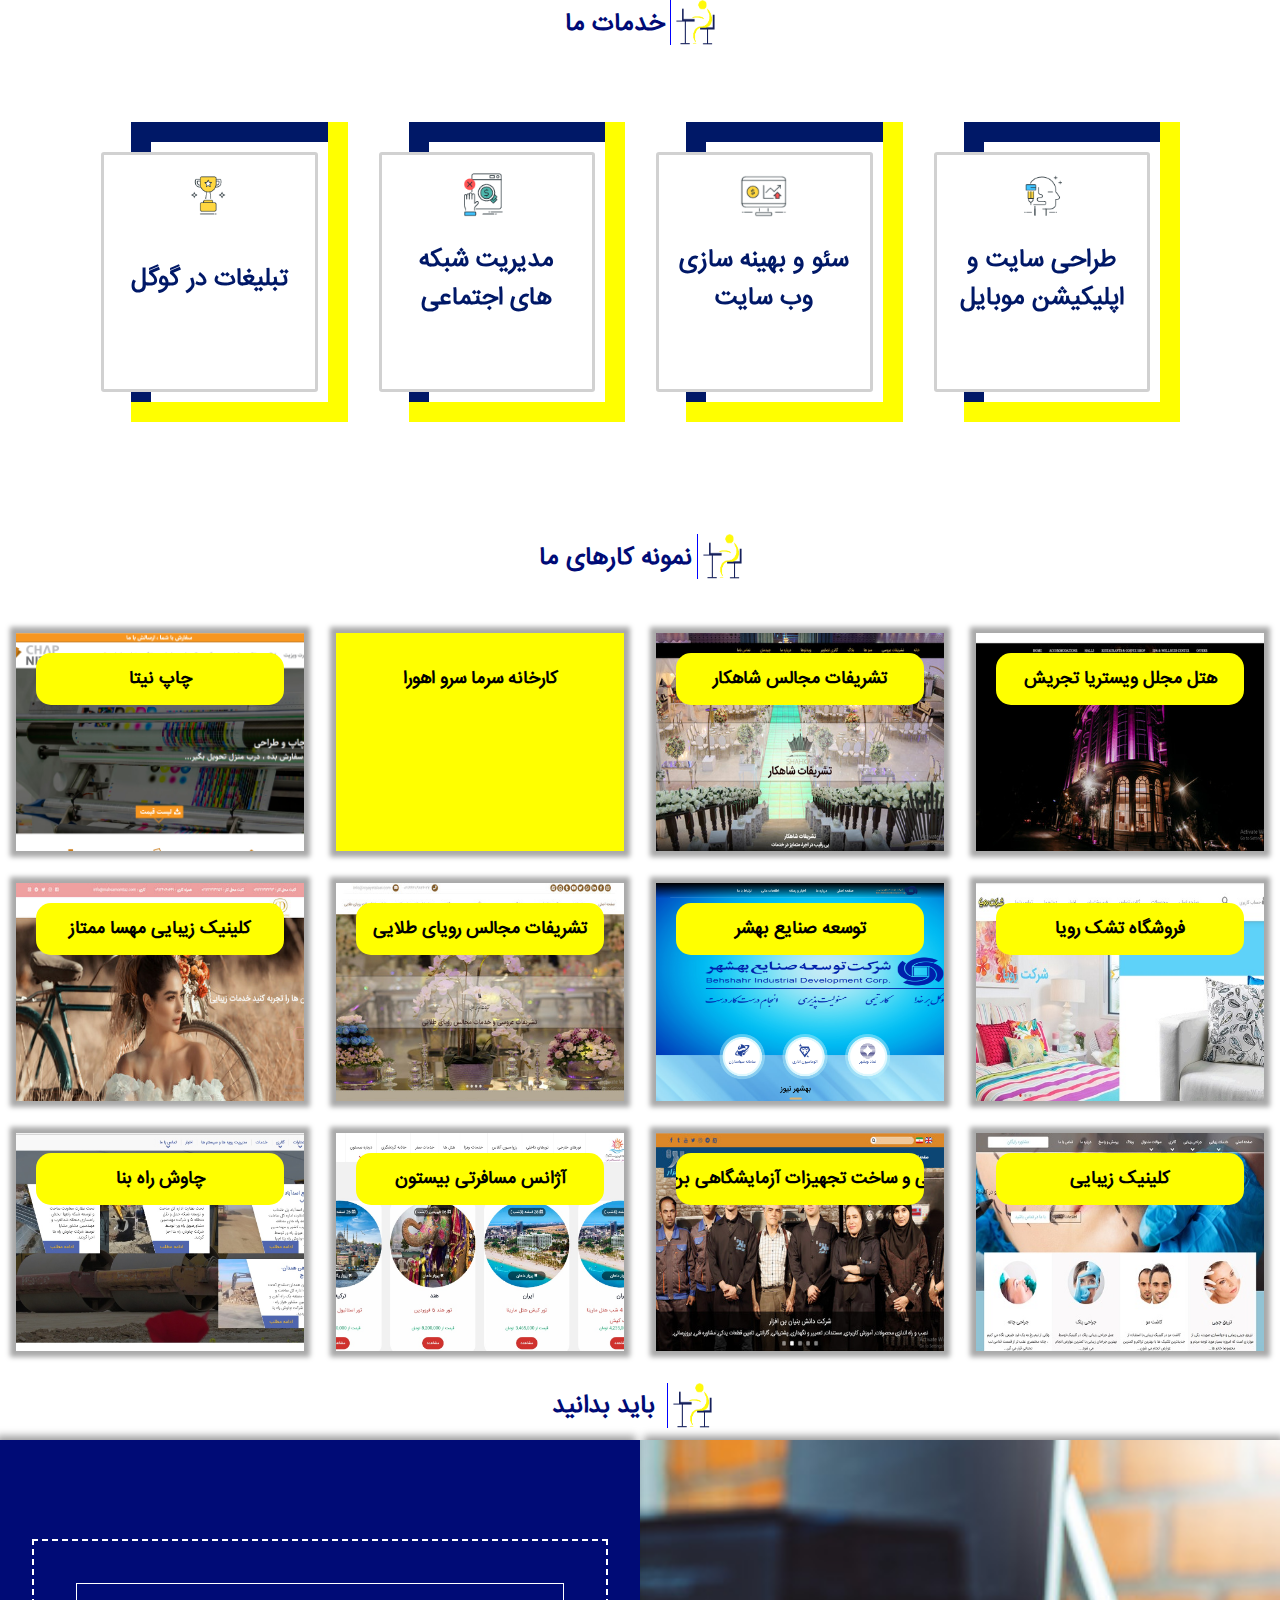
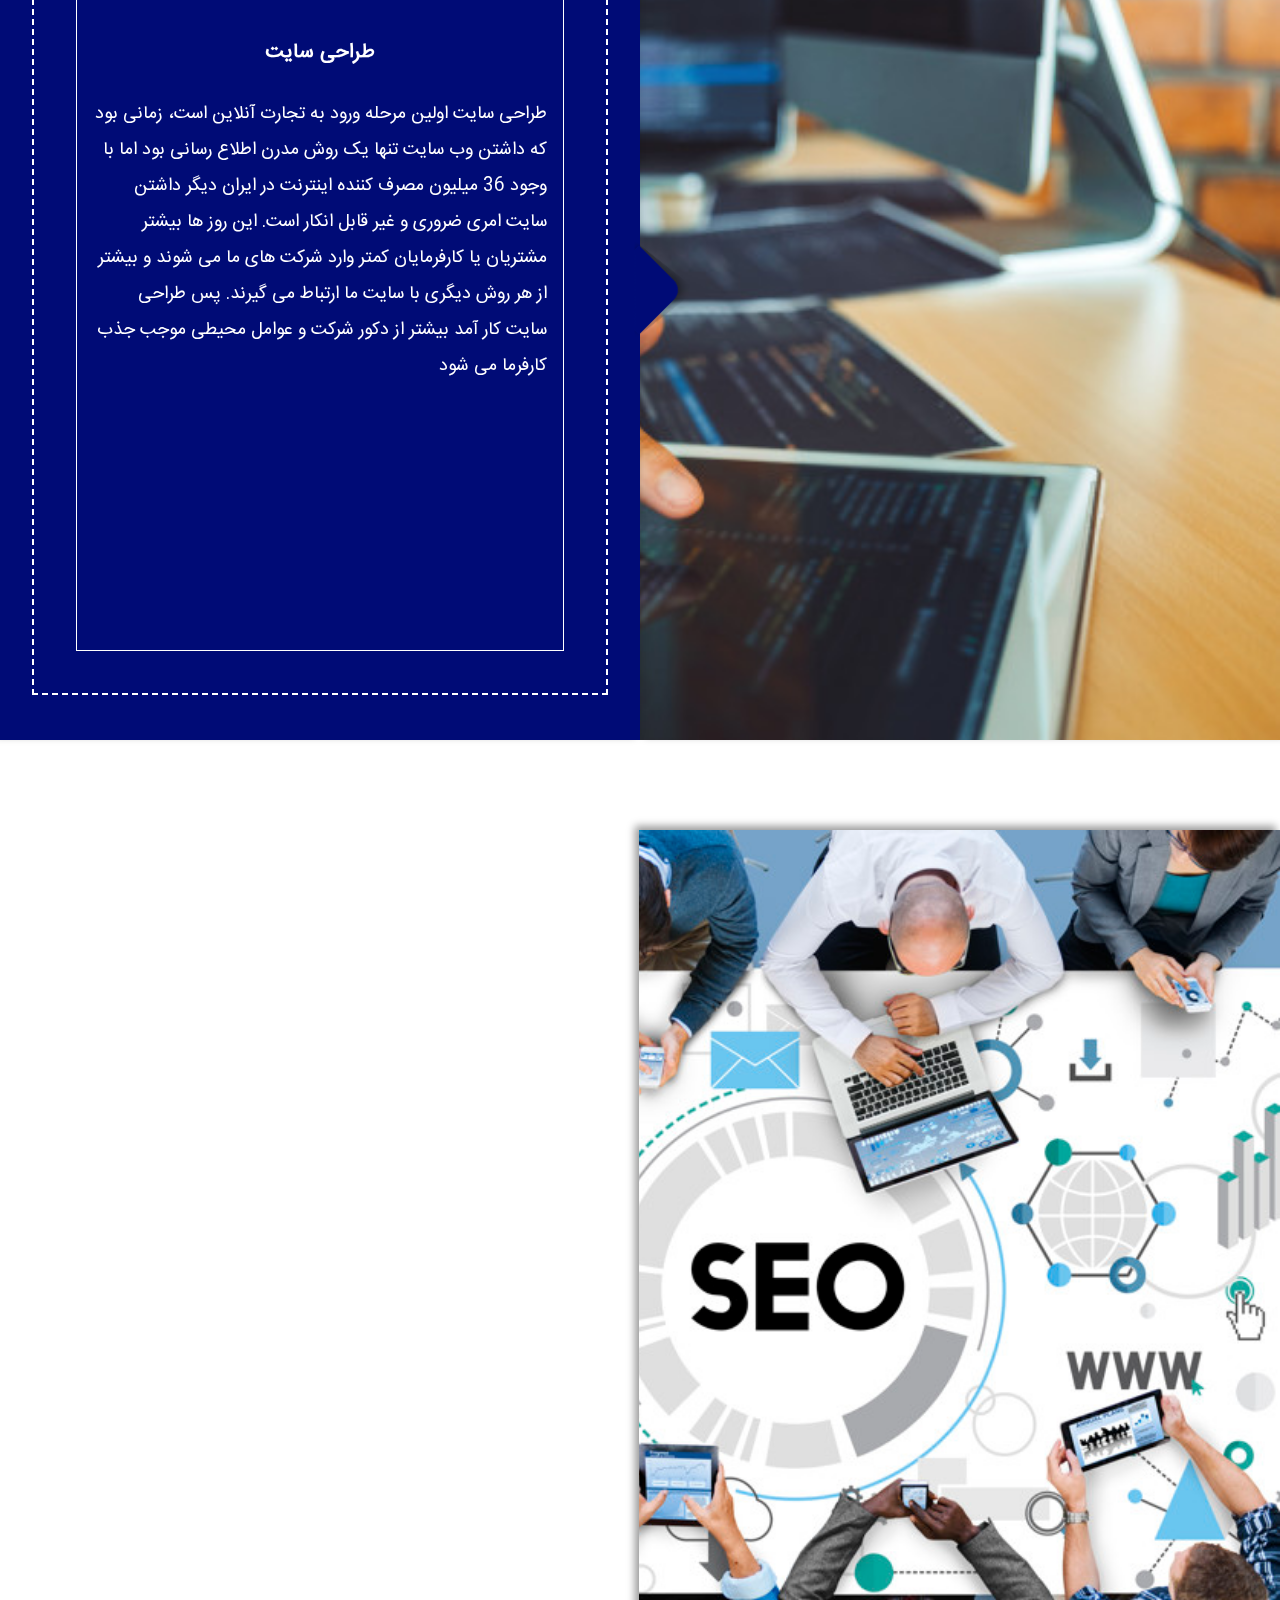
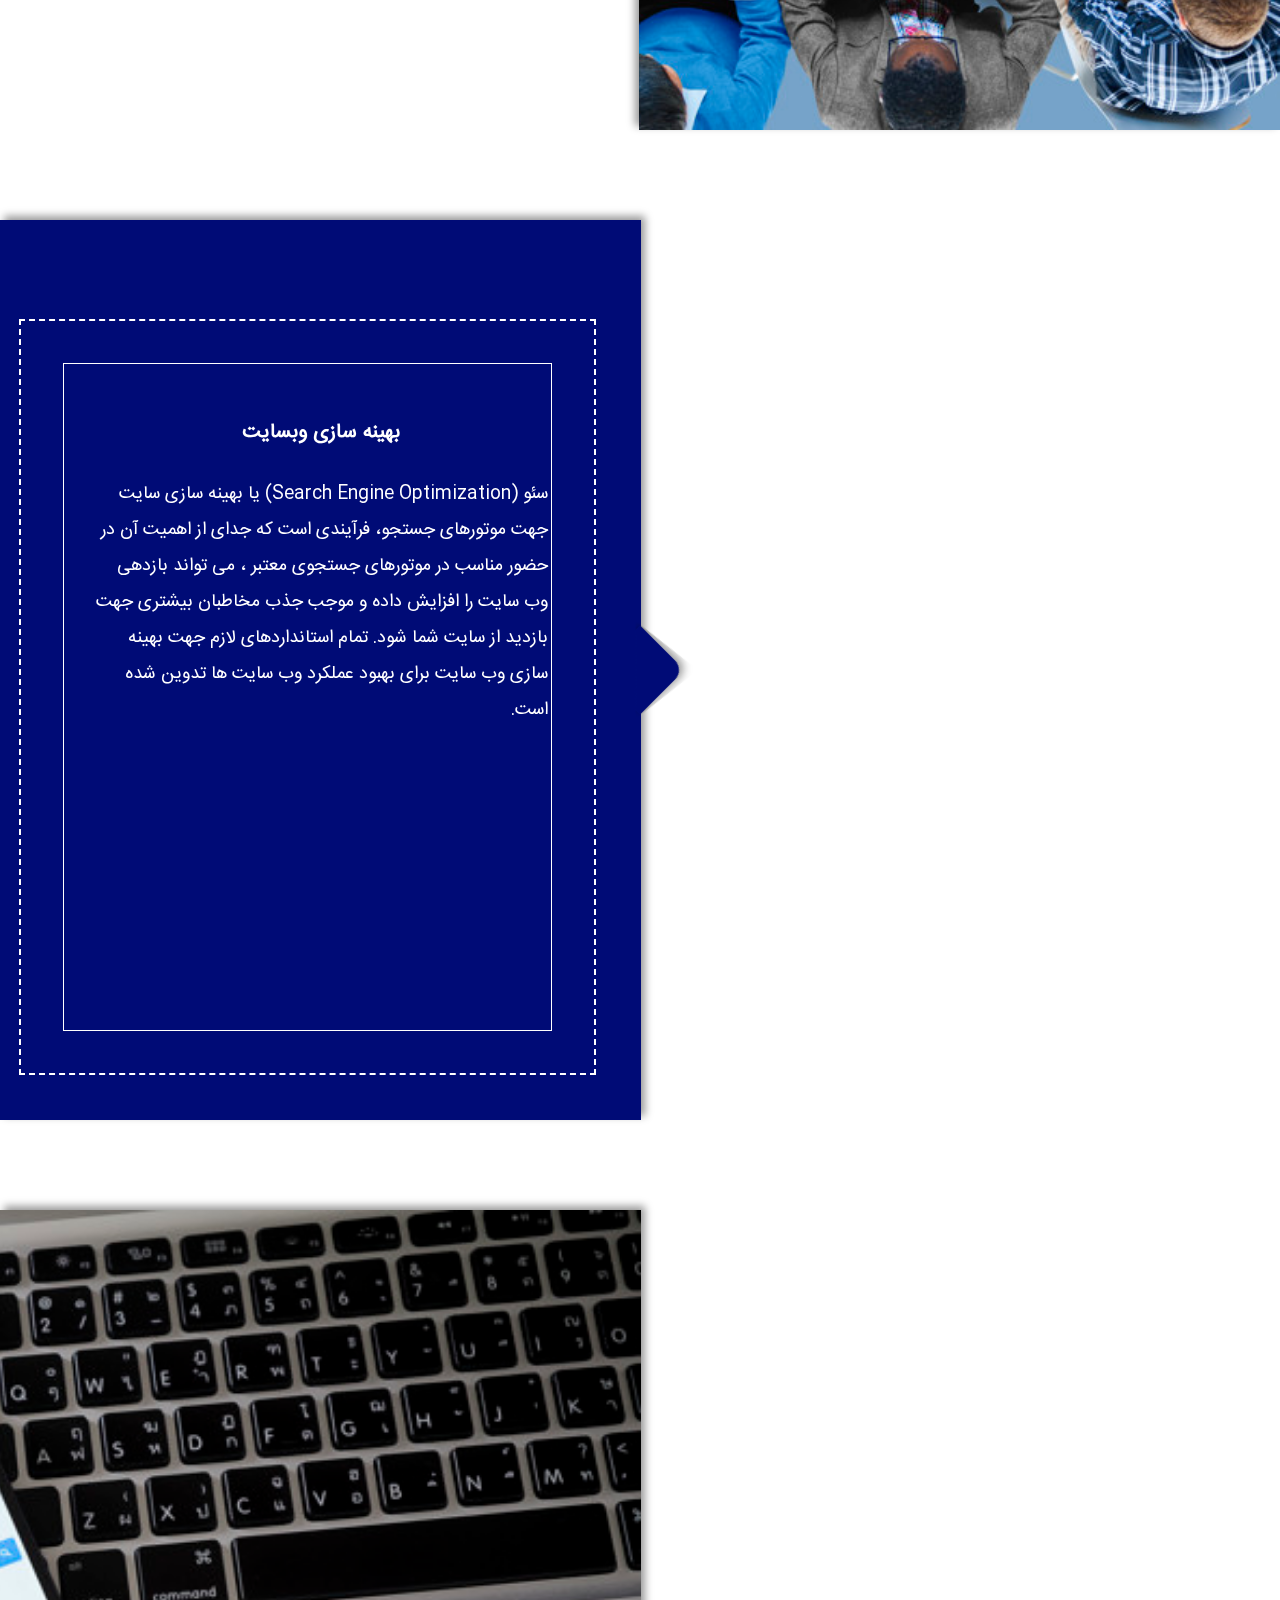
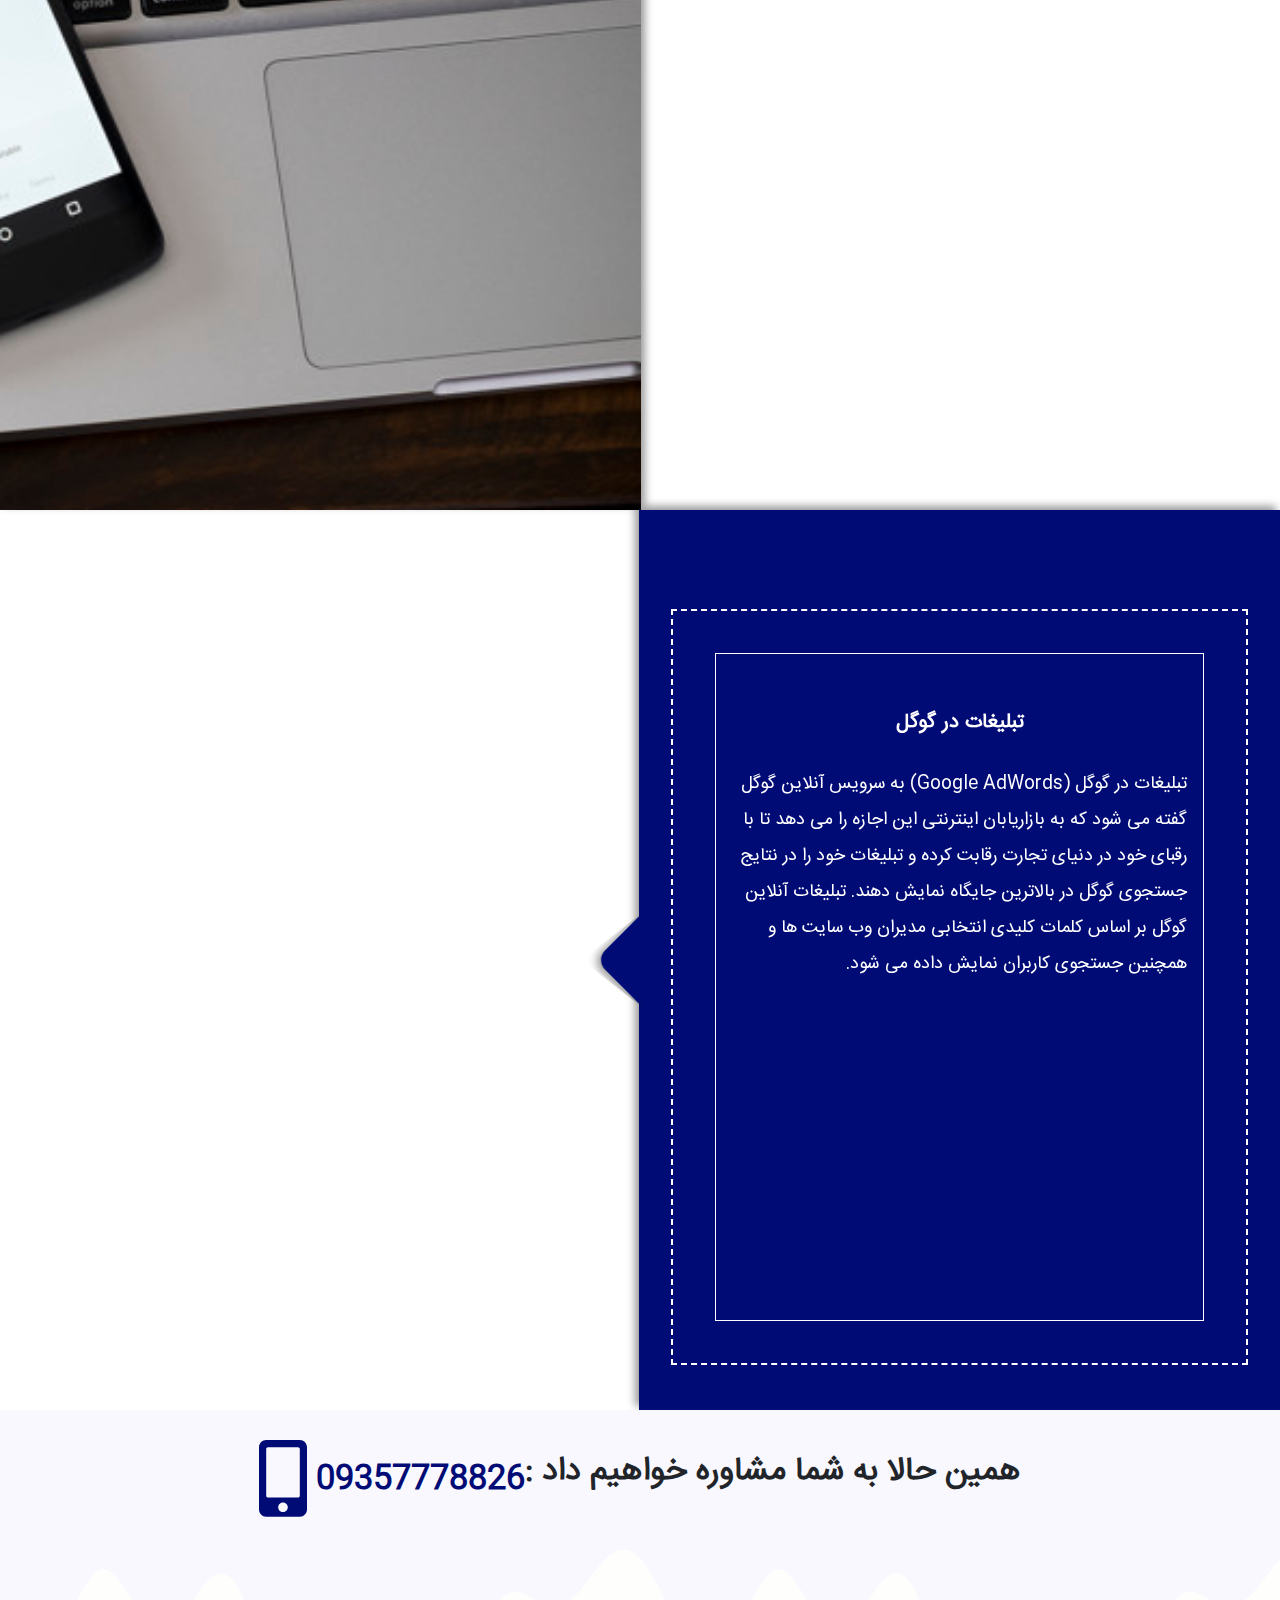
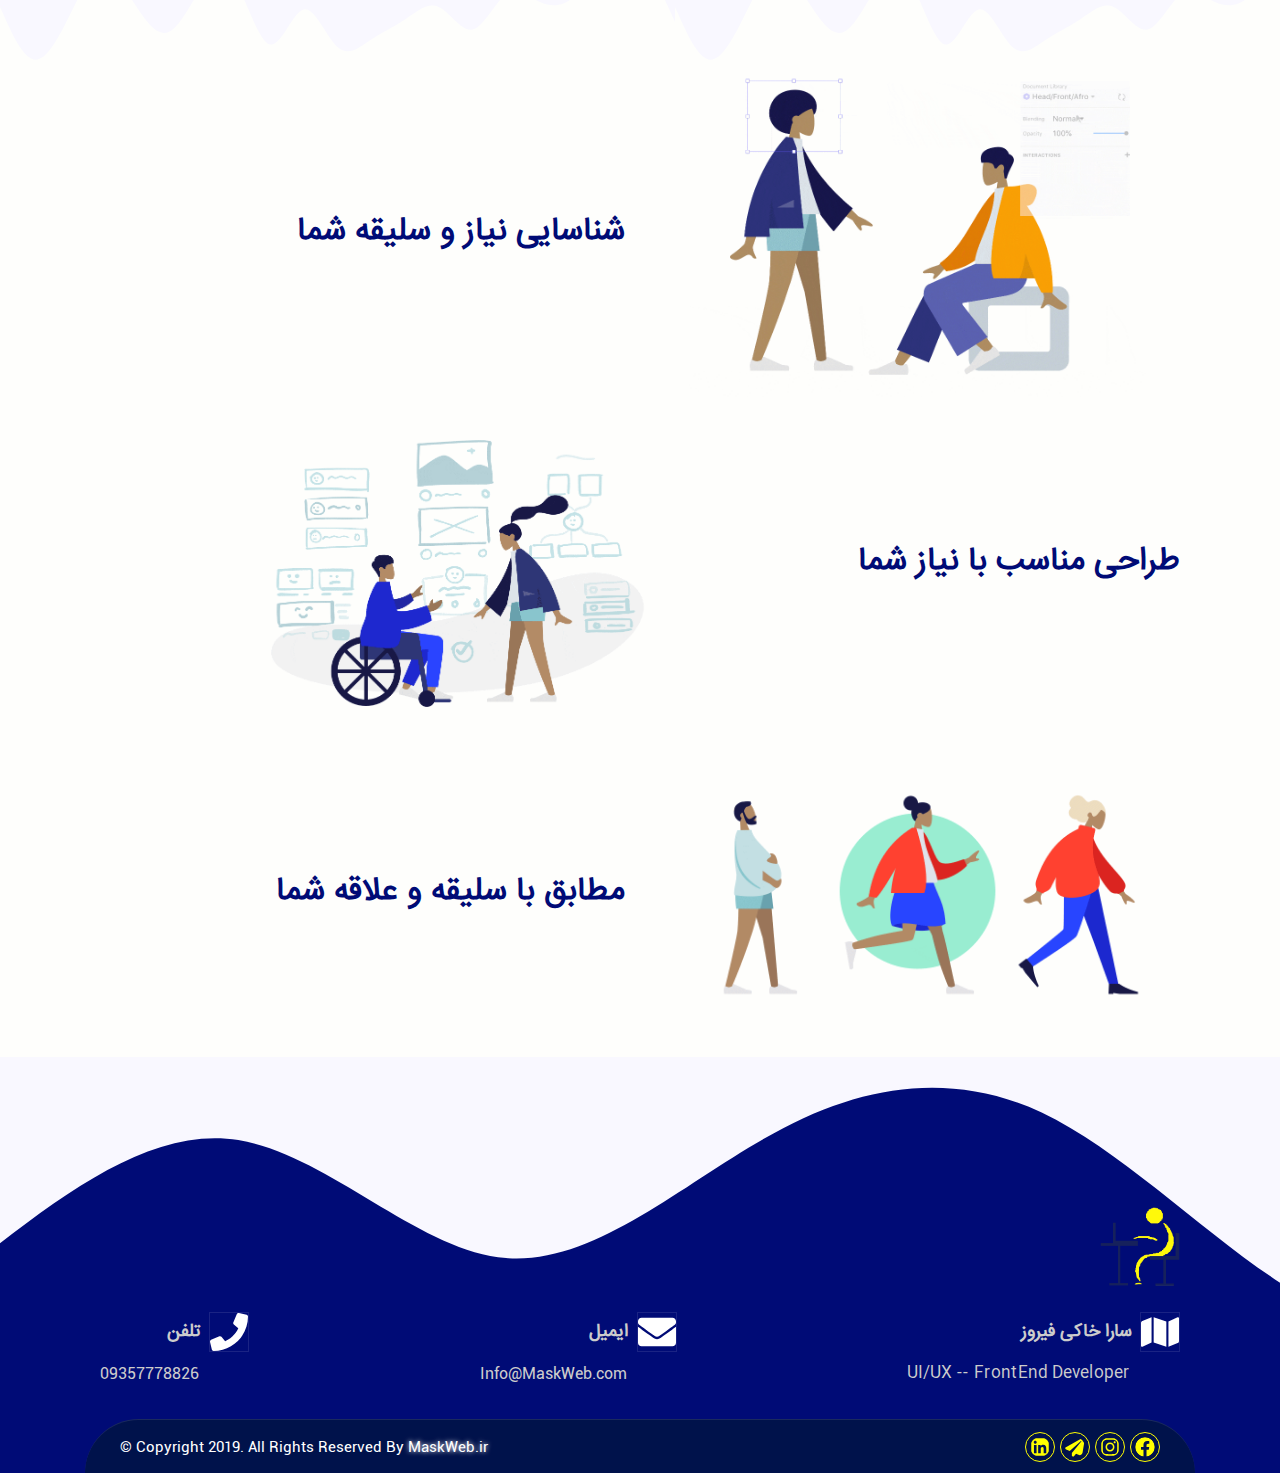
==== commit ac1135a9: "change icon to svg" ====
--- a/index.html
+++ b/index.html
@@ -5,12 +5,16 @@
     <meta charset="utf-8" />
     <meta name="viewport" content="width=device-width, initial-scale=1.0">
     <title>MaskWeb</title>
-    <meta name="description" content="مسک وب| طراحی وب سایت اختصاصی به همراه بهینه سازی سایت، نرم افزار مدیریت سانترال،ارائه کاملترین سامانه پنل پیام کوتاه کشور،خدمات سئو" />
-    <meta name="keywords" content="بهینه سازی سایت,سئو،طراحی سایت،طراحی وب سایت,پنل اس ام اس،نرم افزار پيام کوتاه، پنل  پيام کوتاه،نرم افزار پيامک" />
-    <meta name="DC.keywords" content="بهینه سازی سایت,سئو،طراحی سایت،طراحی وب سایت,پنل اس ام اس،نرم افزار پيام کوتاه، پنل  پيام کوتاه،نرم افزار پيامک" />
-    <meta name="DC.description" content="مسک وب| طراحی وب سایت اختصاصی به همراه بهینه سازی سایت، نرم افزار مدیریت سانترال،ارائه کاملترین سامانه پنل پیام کوتاه کشور،خدمات سئو" />
+    <meta name="description"
+        content="مسک وب| طراحی وب سایت اختصاصی به همراه بهینه سازی سایت، نرم افزار مدیریت سانترال،ارائه کاملترین سامانه پنل پیام کوتاه کشور،خدمات سئو" />
+    <meta name="keywords"
+        content="بهینه سازی سایت,سئو،طراحی سایت،طراحی وب سایت,پنل اس ام اس،نرم افزار پيام کوتاه، پنل  پيام کوتاه،نرم افزار پيامک" />
+    <meta name="DC.keywords"
+        content="بهینه سازی سایت,سئو،طراحی سایت،طراحی وب سایت,پنل اس ام اس،نرم افزار پيام کوتاه، پنل  پيام کوتاه،نرم افزار پيامک" />
+    <meta name="DC.description"
+        content="مسک وب| طراحی وب سایت اختصاصی به همراه بهینه سازی سایت، نرم افزار مدیریت سانترال،ارائه کاملترین سامانه پنل پیام کوتاه کشور،خدمات سئو" />
     <meta name="DC.Title" content="مسک وب| طراحی سایت و بهینه سازی وب سایت" />
-    <link rel="manifest" href="manifest.webmanifest" crossorigin="use-credentials">
+    <!-- <link rel="manifest" href="manifest.webmanifest" crossorigin="use-credentials"> -->
     <link rel="shortcut icon" href="./Content/img/logo-light.png" type="image/png" />
     <link rel="canonical" href="https://maskweb.ir/" />
     <link href="./Content/css/bootstrap.min.css" rel="stylesheet" />
@@ -22,8 +26,15 @@
 
 <body>
     <div class="xxx">
-        <p class="pct"> <i class="fas fa-arrow-up"></i> </p>
-        <svg class="complete" width="100" height="100" viewport="0 0 10 10" xmlns="https://www.w3.org/2000/svg" style="top: 22.2px;">
+        <p class="pct">
+            <svg xmlns="http://www.w3.org/2000/svg" viewBox="0 0 448 512">
+                <path
+                    d="M34.9 289.5l-22.2-22.2c-9.4-9.4-9.4-24.6 0-33.9L207 39c9.4-9.4 24.6-9.4 33.9 0l194.3 194.3c9.4 9.4 9.4 24.6 0 33.9L413 289.4c-9.5 9.5-25 9.3-34.3-.4L264 168.6V456c0 13.3-10.7 24-24 24h-32c-13.3 0-24-10.7-24-24V168.6L69.2 289.1c-9.3 9.8-24.8 10-34.3.4z" />
+            </svg>
+            <!-- <i class="fas fa-arrow-up"></i> -->
+        </p>
+        <svg class="complete" width="100" height="100" viewport="0 0 10 10" xmlns="https://www.w3.org/2000/svg"
+            style="top: 22.2px;">
             <defs>
                 <linearGradient id="grad">
                     <stop offset="0%" stop-color="#fbc2eb"></stop>
@@ -45,7 +56,11 @@
         <div class="col-lg-12 col-md-12 col-sm-12 col-12" id="menuBar">
             <nav class="menu_nav">
                 <div class="toggle-menu">
-                    <i class="fa fa-bars" aria-hidden="true"></i>
+                    <svg xmlns="http://www.w3.org/2000/svg" viewBox="0 0 448 512">
+                        <path
+                            d="M16 132h416c8.837 0 16-7.163 16-16V76c0-8.837-7.163-16-16-16H16C7.163 60 0 67.163 0 76v40c0 8.837 7.163 16 16 16zm0 160h416c8.837 0 16-7.163 16-16v-40c0-8.837-7.163-16-16-16H16c-8.837 0-16 7.163-16 16v40c0 8.837 7.163 16 16 16zm0 160h416c8.837 0 16-7.163 16-16v-40c0-8.837-7.163-16-16-16H16c-8.837 0-16 7.163-16 16v40c0 8.837 7.163 16 16 16z" />
+                    </svg>
+                    <!-- <i class="fa fa-bars" aria-hidden="true"></i> -->
                 </div>
                 <ul class="menu-bar right500">
                     <li><a href="#myhome">صفحه اصلی</a></li>
@@ -59,7 +74,12 @@
                     <li><a href="#contactUs">تماس باما </a></li>
                 </ul>
                 <div class="number_mbl">
-                    <a href="tel:09357778826"> <i class="fas fa-phone"></i> </a>
+                    <a href="tel:09357778826">
+                        <svg xmlns="http://www.w3.org/2000/svg" viewBox="0 0 512 512">
+                            <path
+                                d="M493.4 24.6l-104-24c-11.3-2.6-22.9 3.3-27.5 13.9l-48 112c-4.2 9.8-1.4 21.3 6.9 28l60.6 49.6c-36 76.7-98.9 140.5-177.2 177.2l-49.6-60.6c-6.8-8.3-18.2-11.1-28-6.9l-112 48C3.9 366.5-2 378.1.6 389.4l24 104C27.1 504.2 36.7 512 48 512c256.1 0 464-207.5 464-464 0-11.2-7.7-20.9-18.6-23.4z" />
+                        </svg>
+                        <!-- <i class="fas fa-phone"></i> </a> -->
                 </div>
             </nav>
             <img class="txtmbl" src="./Content/img/text_mbl.png" alt="مسک وب">
@@ -69,36 +89,37 @@
 
         </div>
     </header>
-
-    <div class="section_pointer d-none d-md-block">
-        <div id="pointer_index">
-            <ul>
-                <li><a href="#myhome">صفحه اصلی</a></li>
-                <li><a href="#aboutus">درباره ما</a> </li>
-                <li><a href="#aboutus_mbl">درباره ما</a> </li>
-                <li><a href="#services_dsktp">خدمات ما</a> </li>
-                <li><a href="#mySample">نمونه کارهای ما</a> </li>
-                <li><a href="#artcle_idx">مقالات</a></li>
-                <li><a href="#contactUs">تماس باما </a></li>
+    
+    <div class="content_mbl">
+        <div class="section_pointer d-none d-md-block">
+            <div id="pointer_index">
+                <ul>
+                    <li><a href="#myhome">صفحه اصلی</a></li>
+                    <li><a href="#aboutus">درباره ما</a> </li>
+                    <li><a href="#aboutus_mbl">درباره ما</a> </li>
+                    <li><a href="#services_dsktp">خدمات ما</a> </li>
+                    <li><a href="#mySample">نمونه کارهای ما</a> </li>
+                    <li><a href="#artcle_idx">مقالات</a></li>
+                    <li><a href="#contactUs">تماس باما </a></li>
+                </ul>
+            </div>
+        </div>
+
+        <div class="row w-100" id="myhome">
+            <ul id="scene">
+                <li class="layer" data-depth=".2"><img src="./Content/img/text.png"></li>
+                <li class="layer" data-depth="1"><img src="./Content/img/planet1.png"></li>
+                <li class="layer" data-depth="-1"><img src="./Content/img/planet2.png"></li>
+                <li class="layer" data-depth="0.5"><img src="./Content/img/rocket.png"></li>
+                <li class="layer" data-depth="0.6"><img src="./Content/img/chalks-compressor.png"></li>
+                <li class="layer" data-depth="0.9"><img src="./Content/img/headphone-compressor.png"></li>
+                <li class="layer" data-depth="3"><img src="./Content/img/pencil-holder-compressor.png"></li>
+                <li class="layer" data-depth="5"><img src="./Content/img/pencil1-compressor.png"></li>
+                <li class="layer" data-depth="4"><img src="./Content/img/ruler-compressor.png"></li>
+                <li class="layer" data-depth=".2"><img src="./Content/img/mobile-in-hand-compressor.png"></li>
+                <li class="layer" data-depth=".5"><img src="./Content/img/logo-light.png"></li>
             </ul>
-        </div>
-    </div>
-
-    <div class="row w-100" id="myhome">
-        <ul id="scene">
-            <li class="layer" data-depth=".2"><img src="./Content/img/text.png"></li>
-            <li class="layer" data-depth="1"><img src="./Content/img/planet1.png"></li>
-            <li class="layer" data-depth="-1"><img src="./Content/img/planet2.png"></li>
-            <li class="layer" data-depth="0.5"><img src="./Content/img/rocket.png"></li>
-            <li class="layer" data-depth="0.6"><img src="./Content/img/chalks-compressor.png"></li>
-            <li class="layer" data-depth="0.9"><img src="./Content/img/headphone-compressor.png"></li>
-            <li class="layer" data-depth="3"><img src="./Content/img/pencil-holder-compressor.png"></li>
-            <li class="layer" data-depth="5"><img src="./Content/img/pencil1-compressor.png"></li>
-            <li class="layer" data-depth="4"><img src="./Content/img/ruler-compressor.png"></li>
-            <li class="layer" data-depth=".2"><img src="./Content/img/mobile-in-hand-compressor.png"></li>
-            <li class="layer" data-depth=".5"><img src="./Content/img/logo-light.png"></li>
-        </ul>
-        <!-- <div class="row w-100" id="maskweb_txt">
+            <!-- <div class="row w-100" id="maskweb_txt">
             <div class="row w-100">
                 <img src="./Content/img/text_mbl.png" alt="">
             </div>
@@ -111,321 +132,242 @@
             </div>
         </div> -->
 
-    </div>
-
-    <div class="row w-100 position-relative slider_mbl">
-        <img class="row w-100 sldrimg" src="./Content/img/wg2.gif" alt="">
-        <div class="row w-100 shoar" id="eff_hvr">
-        </div>
-        <div class="blinksho">
-            <p class="header-sub-title" id="word"></p>
-            <p class="header-sub-title blink">|</p>
-        </div>
-    </div>
-
-    <div class="row w-100 about_sec" id="aboutus">
-        <div class="container">
-            <div class="row">
-                <div class="col-xl-5 col-lg-5 col-md-12 col-sm-12 col-xs-12">
-
-                </div>
-                <div class="col-xl-7 col-lg-7 col-md-7 col-sm-12 col-xs-12 mg_btm_30 cntnt_about">
-                    <div class="sub_tlt">
-                        <img class="_prifix_tlt" src="./Content/img/logo-light.png" alt=""> چه نوع وبسایتی طراحی میکنیم؟
-                    </div>
-                    <div class="desc">
-                        <ul>
-                            <li><i class="fas fa-check"></i>طراحی سایت شرکتی </li>
-                            <li><i class="fas fa-check"></i> طراحی سایت فروشگاهی </li>
-                            <li><i class="fas fa-check"></i> طراحی سایت خبری </li>
-                            <li><i class="fas fa-check"></i> طراحی سایت شخصی </li>
-                            <li><i class="fas fa-smile"></i> و هر نوع وبسایت دیگری که شما مدنظرتون هست ... </li>
-                        </ul>
-                    </div>
-                    <!-- <div class="btn_sec">
+        </div>
+
+        <div class="row w-100 position-relative slider_mbl">
+            <img class="row w-100 sldrimg" src="./Content/img/wg2.gif" alt="">
+            <div class="row w-100 shoar" id="eff_hvr">
+            </div>
+            <div class="blinksho">
+                <p class="header-sub-title" id="word"></p>
+                <p class="header-sub-title blink">|</p>
+            </div>
+        </div>
+
+        <div class="row w-100 about_sec" id="aboutus">
+            <div class="container">
+                <div class="row">
+                    <div class="col-xl-5 col-lg-5 col-md-12 col-sm-12 col-xs-12">
+
+                    </div>
+                    <div class="col-xl-7 col-lg-7 col-md-7 col-sm-12 col-xs-12 mg_btm_30 cntnt_about">
+                        <div class="sub_tlt">
+                            <img class="_prifix_tlt" src="./Content/img/logo-light.png" alt=""> چه نوع وبسایتی طراحی
+                            میکنیم؟
+                        </div>
+                        <div class="desc">
+                            <ul>
+                                <li>
+                                    <svg xmlns="http://www.w3.org/2000/svg" viewBox="0 0 512 512">
+                                        <path
+                                            d="M173.898 439.404l-166.4-166.4c-9.997-9.997-9.997-26.206 0-36.204l36.203-36.204c9.997-9.998 26.207-9.998 36.204 0L192 312.69 432.095 72.596c9.997-9.997 26.207-9.997 36.204 0l36.203 36.204c9.997 9.997 9.997 26.206 0 36.204l-294.4 294.401c-9.998 9.997-26.207 9.997-36.204-.001z" />
+                                    </svg>
+                                    <!-- <i class="fas fa-check"></i> -->
+                                    طراحی سایت شرکتی
+                                </li>
+                                <li>
+                                    <svg xmlns="http://www.w3.org/2000/svg" viewBox="0 0 512 512">
+                                        <path
+                                            d="M173.898 439.404l-166.4-166.4c-9.997-9.997-9.997-26.206 0-36.204l36.203-36.204c9.997-9.998 26.207-9.998 36.204 0L192 312.69 432.095 72.596c9.997-9.997 26.207-9.997 36.204 0l36.203 36.204c9.997 9.997 9.997 26.206 0 36.204l-294.4 294.401c-9.998 9.997-26.207 9.997-36.204-.001z" />
+                                    </svg>
+                                    <!-- <i class="fas fa-check"></i> -->
+                                    طراحی سایت فروشگاهی </li>
+                                <li>
+                                    <svg xmlns="http://www.w3.org/2000/svg" viewBox="0 0 512 512">
+                                        <path
+                                            d="M173.898 439.404l-166.4-166.4c-9.997-9.997-9.997-26.206 0-36.204l36.203-36.204c9.997-9.998 26.207-9.998 36.204 0L192 312.69 432.095 72.596c9.997-9.997 26.207-9.997 36.204 0l36.203 36.204c9.997 9.997 9.997 26.206 0 36.204l-294.4 294.401c-9.998 9.997-26.207 9.997-36.204-.001z" />
+                                    </svg>
+                                    <!-- <i class="fas fa-check"></i> --> طراحی سایت خبری </li>
+                                <li>
+                                    <svg xmlns="http://www.w3.org/2000/svg" viewBox="0 0 512 512">
+                                        <path
+                                            d="M173.898 439.404l-166.4-166.4c-9.997-9.997-9.997-26.206 0-36.204l36.203-36.204c9.997-9.998 26.207-9.998 36.204 0L192 312.69 432.095 72.596c9.997-9.997 26.207-9.997 36.204 0l36.203 36.204c9.997 9.997 9.997 26.206 0 36.204l-294.4 294.401c-9.998 9.997-26.207 9.997-36.204-.001z" />
+                                    </svg>
+                                    <!-- <i class="fas fa-check"></i> --> طراحی سایت شخصی </li>
+                                <li>
+
+                                    <svg xmlns="http://www.w3.org/2000/svg" viewBox="0 0 496 512">
+                                        <path
+                                            d="M248 8C111 8 0 119 0 256s111 248 248 248 248-111 248-248S385 8 248 8zm80 168c17.7 0 32 14.3 32 32s-14.3 32-32 32-32-14.3-32-32 14.3-32 32-32zm-160 0c17.7 0 32 14.3 32 32s-14.3 32-32 32-32-14.3-32-32 14.3-32 32-32zm194.8 170.2C334.3 380.4 292.5 400 248 400s-86.3-19.6-114.8-53.8c-13.6-16.3 11-36.7 24.6-20.5 22.4 26.9 55.2 42.2 90.2 42.2s67.8-15.4 90.2-42.2c13.4-16.2 38.1 4.2 24.6 20.5z" />
+                                    </svg>
+                                    <!-- <i class="fas fa-smile"></i>  -->
+                                    و هر نوع وبسایت دیگری که شما مدنظرتون هست ... </li>
+                            </ul>
+                        </div>
+                        <!-- <div class="btn_sec">
                             <a href="#" class="btn btn-primary">شروع کنید</a>
                         </div> -->
-                </div>
-
-            </div>
-        </div>
-    </div>
-
-    <div class="row w-100 srvc_sec" id="services_dsktp">
-        <div class="container">
-            <div class="sub_tlt row justify-content-center w-100 pt-5 pb-5">
-                <img class="_prifix_tlt" src="./Content/img/logo-light.png" alt=""> خدمات ما
-            </div>
-            <!-- <div class="row w-100 align-items-center justify-content-between">
+                    </div>
+
+                </div>
+            </div>
+        </div>
+
+        <div class="row w-100 srvc_sec" id="services_dsktp">
+            <div class="container">
+                <div class="sub_tlt row justify-content-center w-100 pt-5 pb-5">
+                    <img class="_prifix_tlt" src="./Content/img/logo-light.png" alt=""> خدمات ما
+                </div>
+                <!-- <div class="row w-100 align-items-center justify-content-between">
                 <li><i class="fas fa-check"></i>بهترین طراحی</li>
                 <li><i class="fas fa-check"></i> بیشترین جذابیت</li>
                 <li><i class="fas fa-check"></i> بالاترین بازدید</li>
                 <li><i class="fas fa-check"></i> برای خاص ترین مشتریان</li>
             </div> -->
 
-            <div class="row w-100 position-relative mt-4">
-                <div class="col-lg-3 col-md-3 col-sm-6 col-12 position-relative pl-2">
-                    <div class="box">
-                        <div class="text">
-                            <img src="./Content/img/kh4.PNG" alt="">
-                            <div>
-                                <h3>طراحی سایت و اپلیکیشن موبایل</h3>
-                            </div>
-                        </div>
-                    </div>
-                </div>
-                <div class="col-lg-3 col-md-3 col-sm-6 col-12 position-relative pl-2">
-                    <div class="box">
-                        <div class="text">
-                            <img src="./Content/img/kh3.PNG" alt="">
-                            <div>
-                                <h3>سئو و بهینه سازی وب سایت</h3>
-                            </div>
-                        </div>
-                    </div>
-                </div>
-                <div class="col-lg-3 col-md-3 col-sm-6 col-12 position-relative pl-2">
-                    <div class="box">
-                        <div class="text">
-                            <img src="./Content/img/kh2.PNG" alt="">
-                            <div>
-                                <h3>مدیریت شبکه های اجتماعی</h3>
-                            </div>
-                        </div>
-                    </div>
-                </div>
-                <div class="col-lg-3 col-md-3 col-sm-6 col-12 position-relative pl-2">
-                    <div class="box">
-                        <div class="text">
-                            <img src="./Content/img/kh1.PNG" alt="">
-                            <div>
-                                <h3>تبلیغات در گوگل</h3>
-                            </div>
-                        </div>
-                    </div>
-                </div>
-            </div>
-        </div>
-    </div>
-
-    <div class="row w-100 about_sec" id="services_mbl">
-        <div class="sub_tlt mr-3 mt-3">
-            <img class="_prifix_tlt" src="./Content/img/logo-light.png" alt=""> خدمات ما
-        </div>
-        <div class="row w-100">
+                <div class="row w-100 position-relative mt-4">
+                    <div class="col-lg-3 col-md-3 col-sm-6 col-12 position-relative pl-2">
+                        <div class="box">
+                            <div class="text">
+                                <img src="./Content/img/kh4.PNG" alt="">
+                                <div>
+                                    <h3>طراحی سایت و اپلیکیشن موبایل</h3>
+                                </div>
+                            </div>
+                        </div>
+                    </div>
+                    <div class="col-lg-3 col-md-3 col-sm-6 col-12 position-relative pl-2">
+                        <div class="box">
+                            <div class="text">
+                                <img src="./Content/img/kh3.PNG" alt="">
+                                <div>
+                                    <h3>سئو و بهینه سازی وب سایت</h3>
+                                </div>
+                            </div>
+                        </div>
+                    </div>
+                    <div class="col-lg-3 col-md-3 col-sm-6 col-12 position-relative pl-2">
+                        <div class="box">
+                            <div class="text">
+                                <img src="./Content/img/kh2.PNG" alt="">
+                                <div>
+                                    <h3>مدیریت شبکه های اجتماعی</h3>
+                                </div>
+                            </div>
+                        </div>
+                    </div>
+                    <div class="col-lg-3 col-md-3 col-sm-6 col-12 position-relative pl-2">
+                        <div class="box">
+                            <div class="text">
+                                <img src="./Content/img/kh1.PNG" alt="">
+                                <div>
+                                    <h3>تبلیغات در گوگل</h3>
+                                </div>
+                            </div>
+                        </div>
+                    </div>
+                </div>
+            </div>
+        </div>
+
+        <div class="row w-100 about_sec" id="services_mbl">
+            <div class="sub_tlt mr-3 mt-3">
+                <img class="_prifix_tlt" src="./Content/img/logo-light.png" alt=""> خدمات ما
+            </div>
             <div class="row w-100">
-                <div class="col-6 pl-2">
-                    <div class="item">
-                        <i class="fa fa-paint-brush"></i> طراحی سایت و اپلیکیشن موبایل
-                    </div>
-                </div>
-                <div class="col-6 pr-2">
-                    <div class="item">
-                        <i class="fas fa-chart-bar"></i> سئو و بهینه سازی وب سایت
-                    </div>
-                </div>
-                <div class="col-6 pl-2">
-                    <div class="item">
-                        <i class="fas fa-users"></i> مدیریت شبکه های اجتماعی
-                    </div>
-                </div>
-                <div class="col-6 pr-2">
-                    <div class="item">
-                        <i class="fas fa-dollar-sign"></i> تبلیغات در گوگل
-                    </div>
-                </div>
-            </div>
-        </div>
-    </div>
-
-    <div class="row w-100 about_sec" id="aboutus_mbl">
-        <div class="sub_tlt mr-3">
-            <img class="_prifix_tlt" src="./Content/img/logo-light.png" alt=""> چه نوع وبسایتی طراحی میکنیم؟
-        </div>
-        <div class="slider_maker">
-            <div class="max_content">
-                <div class="desc row w-100">
-                    <ul class="row w-100 mr-1 mb-2 mr-3">
-                        <li><i class="fas fa-check"></i>طراحی سایت شرکتی </li>
-                        <li><i class="fas fa-check"></i> طراحی سایت فروشگاهی </li>
-                        <li><i class="fas fa-check"></i> طراحی سایت خبری </li>
-                        <li><i class="fas fa-check"></i> طراحی سایت شخصی </li>
-                        <li><i class="fas fa-smile"></i> و هر نوع وبسایت دیگری که شما مدنظرتون هست ... </li>
-                    </ul>
-                </div>
-            </div>
-        </div>
-    </div>
-
-    <div class="row w-100 filter_crs" id="mySample">
-        <div class="sub_tlt row justify-content-center w-100 pt-5 pb-5">
-            <img class="_prifix_tlt" src="./Content/img/logo-light.png" alt=""> نمونه کارهای ما
-        </div>
-        <div class="row w-100">
-			 <div class="col-md-3 col-sm-6">
-                <a target="_blank" rel="nofollow" href="https://www.wisteriahotel.com/" class="row w-100 service-box">
-                    <div class="service-icon yellow" style="background-image: url(./Content/img/wistreia.jpg);">
-                        <div class="front-content">
-                            <h3>هتل مجلل ویستریا تجریش</h3>
-                        </div>
-                    </div>
-                    <div class="service-content" style="background-image: url(./Content/img/wistreia.jpg);">
-                        <div class="link">مشاهده وبسایت</div>
-                    </div>
-                </a>
-            </div>
-            <div class="col-md-3 col-sm-6">
-                <a target="_blank" rel="nofollow" href="http://www.tashrifatshahkar.com/" class="row w-100 service-box">
-                    <div class="service-icon yellow" style="background-image: url(./Content/img/shahkar.jpg);">
-                        <div class="front-content">
-                            <h3>تشریفات مجالس شاهکار</h3>
-                        </div>
-                    </div>
-                    <div class="service-content" style="background-image: url(./Content/img/shahkar.jpg);">
-                        <div class="link">مشاهده وبسایت</div>
-                    </div>
-                </a>
-            </div>
-            <div class="col-md-3 col-sm-6">
-                <a target="_blank" rel="nofollow" href="http://sarmasarv.com/" class="row w-100 service-box">
-                    <div class="service-icon yellow" style="background-image: url(./Content/img/sarmasav.PNG);">
-                        <div class="front-content">
-                            <h3>کارخانه سرما سرو اهورا</h3>
-                        </div>
-                    </div>
-                    <div class="service-content" style="background-image: url(./Content/img/sarmasav.PNG);">
-                        <div class="link">مشاهده وبسایت</div>
-                    </div>
-                </a>
-            </div>
-            <div class="col-md-3 col-sm-6">
-                <a target="_blank" rel="nofollow" href="https://chapnita.com/" class="row w-100 service-box">
-                    <div class="service-icon yellow" style="background-image: url(./Content/img/chapnita.PNG);">
-                        <div class="front-content">
-                            <h3>چاپ نیتا</h3>
-                        </div>
-                    </div>
-                    <div class="service-content" style="background-image: url(./Content/img/chapnita.PNG);">
-                        <div class="link">مشاهده وبسایت</div>
-                    </div>
-                </a>
-            </div>
-           
-            <div class="col-md-3 col-sm-6">
-                <a target="_blank" rel="nofollow" href="https://www.khaberahat.com/" class="row w-100 service-box">
-                    <div class="service-icon yellow" style="background-image: url(./Content/img/khabrahat.jpg);">
-                        <div class="front-content">
-                            <h3>فروشگاه تشک رویا</h3>
-                        </div>
-                    </div>
-                    <div class="service-content" style="background-image: url(./Content/img/khabrahat.jpg);">
-                        <div class="link">مشاهده وبسایت</div>
-                    </div>
-                </a>
-            </div>
-            <div class="col-md-3 col-sm-6">
-                <a target="_blank" rel="nofollow" href="http://www.bidc.ir/" class="row w-100 service-box">
-                    <div class="service-icon yellow" style="background-image: url(./Content/img/bshahr.PNG);">
-                        <div class="front-content">
-                            <h3>توسعه صنایع بهشر</h3>
-                        </div>
-                    </div>
-                    <div class="service-content" style="background-image: url(./Content/img/bshahr.PNG);">
-                        <div class="link">مشاهده وبسایت</div>
-                    </div>
-                </a>
-            </div>
-            <div class="col-md-3 col-sm-6">
-                <a target="_blank" rel="nofollow" href="http://www.royayetalaei.com/" class="row w-100 service-box">
-                    <div class="service-icon yellow" style="background-image: url(./Content/img/royatalaee.jpg);">
-                        <div class="front-content">
-                            <h3>تشریفات مجالس رویای طلایی</h3>
-                        </div>
-                    </div>
-                    <div class="service-content" style="background-image: url(./Content/img/royatalaee.jpg);">
-                        <div class="link">مشاهده وبسایت</div>
-                    </div>
-                </a>
-            </div>
-            <div class="col-md-3 col-sm-6">
-                <a target="_blank" rel="nofollow" href="https://www.mahsamomtaz.com/" class="row w-100 service-box">
-                    <div class="service-icon yellow" style="background-image: url(./Content/img/mahsabut.jpg);">
-                        <div class="front-content">
-                            <h3>کلینیک زیبایی مهسا ممتاز</h3>
-                        </div>
-                    </div>
-                    <div class="service-content" style="background-image: url(./Content/img/mahsabut.jpg);">
-                        <div class="link">مشاهده وبسایت</div>
-                    </div>
-                </a>
-            </div>
-            <div class="col-md-3 col-sm-6">
-                <a target="_blank" rel="nofollow" href="https://www.clinicsurgery.ir/" class="row w-100 service-box">
-                    <div class="service-icon yellow" style="background-image: url(./Content/img/cliniczibaee.jpg);">
-                        <div class="front-content">
-                            <h3>کلینیک زیبایی</h3>
-                        </div>
-                    </div>
-                    <div class="service-content" style="background-image: url(./Content/img/cliniczibaee.jpg);">
-                        <div class="link">مشاهده وبسایت</div>
-                    </div>
-                </a>
-            </div>
-            <div class="col-md-3 col-sm-6">
-                <a target="_blank" rel="nofollow" href="http://www.bonafzar.com/" class="row w-100 service-box">
-                    <div class="service-icon yellow" style="background-image: url(./Content/img/bonafzar.jpg);">
-                        <div class="front-content">
-                            <h3>طراحی و ساخت تجهیزات آزمایشگاهی بن افزار </h3>
-                        </div>
-                    </div>
-                    <div class="service-content" style="background-image: url(./Content/img/bonafzar.jpg);">
-                        <div class="link">مشاهده وبسایت</div>
-                    </div>
-                </a>
-            </div>
-            <div class="col-md-3 col-sm-6">
-                <a target="_blank" rel="nofollow" href="https://www.bistoontravel.com/" class="row w-100 service-box">
-                    <div class="service-icon yellow" style="background-image: url(./Content/img/bistoon.jpg);">
-                        <div class="front-content">
-                            <h3>آژانس مسافرتی بیستون </h3>
-                        </div>
-                    </div>
-                    <div class="service-content" style="background-image: url(./Content/img/bistoon.jpg);">
-                        <div class="link">مشاهده وبسایت</div>
-                    </div>
-                </a>
-            </div>
-            <div class="col-md-3 col-sm-6">
-                <a target="_blank" rel="nofollow" href="https://www.crbco.ir/" class="row w-100 service-box">
-                    <div class="service-icon yellow" style="background-image: url(./Content/img/chavosh.jpg);">
-                        <div class="front-content">
-                            <h3>چاوش راه بنا </h3>
-                        </div>
-                    </div>
-                    <div class="service-content" style="background-image: url(./Content/img/chavosh.jpg);">
-                        <div class="link">مشاهده وبسایت</div>
-                    </div>
-                </a>
-            </div>
-
-        </div>
-    </div>
-
-    <div class="row w-100 filter_crs mt-4" id="mySample_mbl">
-        <div class="row w-100 align-items-center justify-content-between mb-2">
+                <div class="row w-100">
+                    <div class="col-6 pl-2">
+                        <div class="item">
+                            <svg xmlns="http://www.w3.org/2000/svg" viewBox="0 0 512 512">
+                                <path
+                                    d="M167.02 309.34c-40.12 2.58-76.53 17.86-97.19 72.3-2.35 6.21-8 9.98-14.59 9.98-11.11 0-45.46-27.67-55.25-34.35C0 439.62 37.93 512 128 512c75.86 0 128-43.77 128-120.19 0-3.11-.65-6.08-.97-9.13l-88.01-73.34zM457.89 0c-15.16 0-29.37 6.71-40.21 16.45C213.27 199.05 192 203.34 192 257.09c0 13.7 3.25 26.76 8.73 38.7l63.82 53.18c7.21 1.8 14.64 3.03 22.39 3.03 62.11 0 98.11-45.47 211.16-256.46 7.38-14.35 13.9-29.85 13.9-45.99C512 20.64 486 0 457.89 0z" />
+                            </svg>
+                            <!-- <i class="fa fa-paint-brush"></i> -->
+                            طراحی سایت و اپلیکیشن موبایل
+                        </div>
+                    </div>
+                    <div class="col-6 pr-2">
+                        <div class="item">
+                            <svg xmlns="http://www.w3.org/2000/svg" viewBox="0 0 512 512">
+                                <path
+                                    d="M332.8 320h38.4c6.4 0 12.8-6.4 12.8-12.8V172.8c0-6.4-6.4-12.8-12.8-12.8h-38.4c-6.4 0-12.8 6.4-12.8 12.8v134.4c0 6.4 6.4 12.8 12.8 12.8zm96 0h38.4c6.4 0 12.8-6.4 12.8-12.8V76.8c0-6.4-6.4-12.8-12.8-12.8h-38.4c-6.4 0-12.8 6.4-12.8 12.8v230.4c0 6.4 6.4 12.8 12.8 12.8zm-288 0h38.4c6.4 0 12.8-6.4 12.8-12.8v-70.4c0-6.4-6.4-12.8-12.8-12.8h-38.4c-6.4 0-12.8 6.4-12.8 12.8v70.4c0 6.4 6.4 12.8 12.8 12.8zm96 0h38.4c6.4 0 12.8-6.4 12.8-12.8V108.8c0-6.4-6.4-12.8-12.8-12.8h-38.4c-6.4 0-12.8 6.4-12.8 12.8v198.4c0 6.4 6.4 12.8 12.8 12.8zM496 384H64V80c0-8.84-7.16-16-16-16H16C7.16 64 0 71.16 0 80v336c0 17.67 14.33 32 32 32h464c8.84 0 16-7.16 16-16v-32c0-8.84-7.16-16-16-16z" />
+                            </svg>
+                            <!-- <i class="fas fa-chart-bar"></i> -->
+                            سئو و بهینه سازی وب سایت
+                        </div>
+                    </div>
+                    <div class="col-6 pl-2">
+                        <div class="item">
+                            <svg xmlns="http://www.w3.org/2000/svg" viewBox="0 0 640 512">
+                                <path
+                                    d="M96 224c35.3 0 64-28.7 64-64s-28.7-64-64-64-64 28.7-64 64 28.7 64 64 64zm448 0c35.3 0 64-28.7 64-64s-28.7-64-64-64-64 28.7-64 64 28.7 64 64 64zm32 32h-64c-17.6 0-33.5 7.1-45.1 18.6 40.3 22.1 68.9 62 75.1 109.4h66c17.7 0 32-14.3 32-32v-32c0-35.3-28.7-64-64-64zm-256 0c61.9 0 112-50.1 112-112S381.9 32 320 32 208 82.1 208 144s50.1 112 112 112zm76.8 32h-8.3c-20.8 10-43.9 16-68.5 16s-47.6-6-68.5-16h-8.3C179.6 288 128 339.6 128 403.2V432c0 26.5 21.5 48 48 48h288c26.5 0 48-21.5 48-48v-28.8c0-63.6-51.6-115.2-115.2-115.2zm-223.7-13.4C161.5 263.1 145.6 256 128 256H64c-35.3 0-64 28.7-64 64v32c0 17.7 14.3 32 32 32h65.9c6.3-47.4 34.9-87.3 75.2-109.4z" />
+                            </svg>
+                            <!-- <i class="fas fa-users"></i>  -->
+                            مدیریت شبکه های اجتماعی
+                        </div>
+                    </div>
+                    <div class="col-6 pr-2">
+                        <div class="item">
+                            <svg xmlns="http://www.w3.org/2000/svg" viewBox="0 0 288 512">
+                                <path
+                                    d="M209.2 233.4l-108-31.6C88.7 198.2 80 186.5 80 173.5c0-16.3 13.2-29.5 29.5-29.5h66.3c12.2 0 24.2 3.7 34.2 10.5 6.1 4.1 14.3 3.1 19.5-2l34.8-34c7.1-6.9 6.1-18.4-1.8-24.5C238 74.8 207.4 64.1 176 64V16c0-8.8-7.2-16-16-16h-32c-8.8 0-16 7.2-16 16v48h-2.5C45.8 64-5.4 118.7.5 183.6c4.2 46.1 39.4 83.6 83.8 96.6l102.5 30c12.5 3.7 21.2 15.3 21.2 28.3 0 16.3-13.2 29.5-29.5 29.5h-66.3C100 368 88 364.3 78 357.5c-6.1-4.1-14.3-3.1-19.5 2l-34.8 34c-7.1 6.9-6.1 18.4 1.8 24.5 24.5 19.2 55.1 29.9 86.5 30v48c0 8.8 7.2 16 16 16h32c8.8 0 16-7.2 16-16v-48.2c46.6-.9 90.3-28.6 105.7-72.7 21.5-61.6-14.6-124.8-72.5-141.7z" />
+                            </svg>
+                            <!-- <i class="fas fa-dollar-sign"></i> -->
+                            تبلیغات در گوگل
+                        </div>
+                    </div>
+                </div>
+            </div>
+        </div>
+
+        <div class="row w-100 about_sec" id="aboutus_mbl">
             <div class="sub_tlt mr-3">
-                <img class="_prifix_tlt" src="./Content/img/logo-light.png" alt=""> برخی از نمونه کارهای ما
-            </div>
-            <div class="show_all ml-2">
-                <i class="fas fa-chevron-left"></i>
-                <i class="fas fa-chevron-left pl-1"></i> دیدن همه
-            </div>
-        </div>
-        <div class="slider_maker">
-            <div class="max_content">
-                
-                <div class="item_smpl">
-                    <a target="_blank" rel="nofollow" href="https://www.wisteriahotel.com/" class="row w-100 service-box">
+                <img class="_prifix_tlt" src="./Content/img/logo-light.png" alt=""> چه نوع وبسایتی طراحی میکنیم؟
+            </div>
+            <div class="slider_maker">
+                <div class="max_content">
+                    <div class="desc row w-100">
+                        <ul class="row w-100 mr-1 mb-2 mr-3">
+                            <li>
+                                <svg xmlns="http://www.w3.org/2000/svg" viewBox="0 0 512 512">
+                                    <path
+                                        d="M173.898 439.404l-166.4-166.4c-9.997-9.997-9.997-26.206 0-36.204l36.203-36.204c9.997-9.998 26.207-9.998 36.204 0L192 312.69 432.095 72.596c9.997-9.997 26.207-9.997 36.204 0l36.203 36.204c9.997 9.997 9.997 26.206 0 36.204l-294.4 294.401c-9.998 9.997-26.207 9.997-36.204-.001z" />
+                                </svg>
+                                <!-- <i class="fas fa-check"></i> -->
+                                طراحی سایت شرکتی
+                            </li>
+                            <li>
+                                <svg xmlns="http://www.w3.org/2000/svg" viewBox="0 0 512 512">
+                                    <path
+                                        d="M173.898 439.404l-166.4-166.4c-9.997-9.997-9.997-26.206 0-36.204l36.203-36.204c9.997-9.998 26.207-9.998 36.204 0L192 312.69 432.095 72.596c9.997-9.997 26.207-9.997 36.204 0l36.203 36.204c9.997 9.997 9.997 26.206 0 36.204l-294.4 294.401c-9.998 9.997-26.207 9.997-36.204-.001z" />
+                                </svg>
+                                <!-- <i class="fas fa-check"></i> -->
+                                طراحی سایت فروشگاهی </li>
+                            <li>
+                                <svg xmlns="http://www.w3.org/2000/svg" viewBox="0 0 512 512">
+                                    <path
+                                        d="M173.898 439.404l-166.4-166.4c-9.997-9.997-9.997-26.206 0-36.204l36.203-36.204c9.997-9.998 26.207-9.998 36.204 0L192 312.69 432.095 72.596c9.997-9.997 26.207-9.997 36.204 0l36.203 36.204c9.997 9.997 9.997 26.206 0 36.204l-294.4 294.401c-9.998 9.997-26.207 9.997-36.204-.001z" />
+                                </svg>
+                                <!-- <i class="fas fa-check"></i> -->
+                                طراحی سایت خبری </li>
+                            <li>
+                                <svg xmlns="http://www.w3.org/2000/svg" viewBox="0 0 512 512">
+                                    <path
+                                        d="M173.898 439.404l-166.4-166.4c-9.997-9.997-9.997-26.206 0-36.204l36.203-36.204c9.997-9.998 26.207-9.998 36.204 0L192 312.69 432.095 72.596c9.997-9.997 26.207-9.997 36.204 0l36.203 36.204c9.997 9.997 9.997 26.206 0 36.204l-294.4 294.401c-9.998 9.997-26.207 9.997-36.204-.001z" />
+                                </svg>
+                                <!-- <i class="fas fa-check"></i> -->
+                                طراحی سایت شخصی </li>
+                            <li>
+                                <svg xmlns="http://www.w3.org/2000/svg" viewBox="0 0 496 512">
+                                    <path
+                                        d="M248 8C111 8 0 119 0 256s111 248 248 248 248-111 248-248S385 8 248 8zm80 168c17.7 0 32 14.3 32 32s-14.3 32-32 32-32-14.3-32-32 14.3-32 32-32zm-160 0c17.7 0 32 14.3 32 32s-14.3 32-32 32-32-14.3-32-32 14.3-32 32-32zm194.8 170.2C334.3 380.4 292.5 400 248 400s-86.3-19.6-114.8-53.8c-13.6-16.3 11-36.7 24.6-20.5 22.4 26.9 55.2 42.2 90.2 42.2s67.8-15.4 90.2-42.2c13.4-16.2 38.1 4.2 24.6 20.5z" />
+                                </svg>
+                                <!-- <i class="fas fa-smile"></i>  -->
+                                و هر نوع وبسایت دیگری که شما مدنظرتون هست ... </li>
+                        </ul>
+                    </div>
+                </div>
+            </div>
+        </div>
+
+        <div class="row w-100 filter_crs" id="mySample">
+            <div class="sub_tlt row justify-content-center w-100 pt-5 pb-5">
+                <img class="_prifix_tlt" src="./Content/img/logo-light.png" alt=""> نمونه کارهای ما
+            </div>
+            <div class="row w-100">
+                <div class="col-md-3 col-sm-6">
+                    <a target="_blank" rel="nofollow" href="https://www.wisteriahotel.com/"
+                        class="row w-100 service-box">
                         <div class="service-icon yellow" style="background-image: url(./Content/img/wistreia.jpg);">
                             <div class="front-content">
                                 <h3>هتل مجلل ویستریا تجریش</h3>
@@ -436,8 +378,9 @@
                         </div>
                     </a>
                 </div>
-                <div class="item_smpl">
-                    <a target="_blank" rel="nofollow" href="http://www.tashrifatshahkar.com/" class="row w-100 service-box">
+                <div class="col-md-3 col-sm-6">
+                    <a target="_blank" rel="nofollow" href="http://www.tashrifatshahkar.com/"
+                        class="row w-100 service-box">
                         <div class="service-icon yellow" style="background-image: url(./Content/img/shahkar.jpg);">
                             <div class="front-content">
                                 <h3>تشریفات مجالس شاهکار</h3>
@@ -448,7 +391,32 @@
                         </div>
                     </a>
                 </div>
-                <div class="item_smpl">
+                <div class="col-md-3 col-sm-6">
+                    <a target="_blank" rel="nofollow" href="http://sarmasarv.com/" class="row w-100 service-box">
+                        <div class="service-icon yellow" style="background-image: url(./Content/img/sarmasav.PNG);">
+                            <div class="front-content">
+                                <h3>کارخانه سرما سرو اهورا</h3>
+                            </div>
+                        </div>
+                        <div class="service-content" style="background-image: url(./Content/img/sarmasav.PNG);">
+                            <div class="link">مشاهده وبسایت</div>
+                        </div>
+                    </a>
+                </div>
+                <div class="col-md-3 col-sm-6">
+                    <a target="_blank" rel="nofollow" href="https://chapnita.com/" class="row w-100 service-box">
+                        <div class="service-icon yellow" style="background-image: url(./Content/img/chapnita.PNG);">
+                            <div class="front-content">
+                                <h3>چاپ نیتا</h3>
+                            </div>
+                        </div>
+                        <div class="service-content" style="background-image: url(./Content/img/chapnita.PNG);">
+                            <div class="link">مشاهده وبسایت</div>
+                        </div>
+                    </a>
+                </div>
+
+                <div class="col-md-3 col-sm-6">
                     <a target="_blank" rel="nofollow" href="https://www.khaberahat.com/" class="row w-100 service-box">
                         <div class="service-icon yellow" style="background-image: url(./Content/img/khabrahat.jpg);">
                             <div class="front-content">
@@ -460,7 +428,7 @@
                         </div>
                     </a>
                 </div>
-                <div class="item_smpl">
+                <div class="col-md-3 col-sm-6">
                     <a target="_blank" rel="nofollow" href="http://www.bidc.ir/" class="row w-100 service-box">
                         <div class="service-icon yellow" style="background-image: url(./Content/img/bshahr.PNG);">
                             <div class="front-content">
@@ -472,7 +440,7 @@
                         </div>
                     </a>
                 </div>
-                <div class="item_smpl">
+                <div class="col-md-3 col-sm-6">
                     <a target="_blank" rel="nofollow" href="http://www.royayetalaei.com/" class="row w-100 service-box">
                         <div class="service-icon yellow" style="background-image: url(./Content/img/royatalaee.jpg);">
                             <div class="front-content">
@@ -484,7 +452,7 @@
                         </div>
                     </a>
                 </div>
-                <div class="item_smpl">
+                <div class="col-md-3 col-sm-6">
                     <a target="_blank" rel="nofollow" href="https://www.mahsamomtaz.com/" class="row w-100 service-box">
                         <div class="service-icon yellow" style="background-image: url(./Content/img/mahsabut.jpg);">
                             <div class="front-content">
@@ -496,8 +464,9 @@
                         </div>
                     </a>
                 </div>
-                <div class="item_smpl">
-                    <a target="_blank" rel="nofollow" href="https://www.clinicsurgery.ir/" class="row w-100 service-box">
+                <div class="col-md-3 col-sm-6">
+                    <a target="_blank" rel="nofollow" href="https://www.clinicsurgery.ir/"
+                        class="row w-100 service-box">
                         <div class="service-icon yellow" style="background-image: url(./Content/img/cliniczibaee.jpg);">
                             <div class="front-content">
                                 <h3>کلینیک زیبایی</h3>
@@ -508,7 +477,7 @@
                         </div>
                     </a>
                 </div>
-                <div class="item_smpl">
+                <div class="col-md-3 col-sm-6">
                     <a target="_blank" rel="nofollow" href="http://www.bonafzar.com/" class="row w-100 service-box">
                         <div class="service-icon yellow" style="background-image: url(./Content/img/bonafzar.jpg);">
                             <div class="front-content">
@@ -520,8 +489,9 @@
                         </div>
                     </a>
                 </div>
-                <div class="item_smpl">
-                    <a target="_blank" rel="nofollow" href="https://www.bistoontravel.com/" class="row w-100 service-box">
+                <div class="col-md-3 col-sm-6">
+                    <a target="_blank" rel="nofollow" href="https://www.bistoontravel.com/"
+                        class="row w-100 service-box">
                         <div class="service-icon yellow" style="background-image: url(./Content/img/bistoon.jpg);">
                             <div class="front-content">
                                 <h3>آژانس مسافرتی بیستون </h3>
@@ -532,7 +502,7 @@
                         </div>
                     </a>
                 </div>
-                <div class="item_smpl">
+                <div class="col-md-3 col-sm-6">
                     <a target="_blank" rel="nofollow" href="https://www.crbco.ir/" class="row w-100 service-box">
                         <div class="service-icon yellow" style="background-image: url(./Content/img/chavosh.jpg);">
                             <div class="front-content">
@@ -544,130 +514,307 @@
                         </div>
                     </a>
                 </div>
-				<div class="item_smpl">
-                    <a target="_blank" rel="nofollow" href="http://sarmasarv.com/" class="row w-100 service-box">
-                        <div class="service-icon yellow" style="background-image: url(./Content/img/sarmasav.PNG);">
-                            <div class="front-content">
-                                <h3>کارخانه سرما سرو اهورا</h3>
-                            </div>
-                        </div>
-                        <div class="service-content" style="background-image: url(./Content/img/sarmasav.PNG);">
-                            <div class="link">مشاهده وبسایت</div>
-                        </div>
-                    </a>
-                </div>
-                <div class="item_smpl">
-                    <a target="_blank" rel="nofollow" href="https://chapnita.com/" class="row w-100 service-box">
-                        <div class="service-icon yellow" style="background-image: url(./Content/img/chapnita.PNG);">
-                            <div class="front-content">
-                                <h3>چاپ نیتا</h3>
-                            </div>
-                        </div>
-                        <div class="service-content" style="background-image: url(./Content/img/chapnita.PNG);">
-                            <div class="link">مشاهده وبسایت</div>
-                        </div>
-                    </a>
-                </div>
-            </div>
-        </div>
-    </div>
-
-    <div class="wr" id="artcle_idx">
-        <div class="row w-100 align-items-center justify-content-center mb-2">
-            <div class="sub_tlt mr-3">
-                <img class="_prifix_tlt" src="./Content/img/logo-light.png" alt=""> باید بدانید
-            </div>
-            <!-- <div class="show_all ml-2">
+
+            </div>
+        </div>
+
+        <div class="row w-100 filter_crs mt-4" id="mySample_mbl">
+            <div class="row w-100 align-items-center justify-content-between mb-2">
+                <div class="sub_tlt mr-3">
+                    <img class="_prifix_tlt" src="./Content/img/logo-light.png" alt=""> برخی از نمونه کارهای ما
+                </div>
+                <div class="show_all ml-2">
+                    <svg xmlns="http://www.w3.org/2000/svg" viewBox="0 0 320 512">
+                        <path
+                            d="M34.52 239.03L228.87 44.69c9.37-9.37 24.57-9.37 33.94 0l22.67 22.67c9.36 9.36 9.37 24.52.04 33.9L131.49 256l154.02 154.75c9.34 9.38 9.32 24.54-.04 33.9l-22.67 22.67c-9.37 9.37-24.57 9.37-33.94 0L34.52 272.97c-9.37-9.37-9.37-24.57 0-33.94z" />
+                    </svg>
+                    <svg xmlns="http://www.w3.org/2000/svg" viewBox="0 0 320 512" class="pl-1">
+                        <path
+                            d="M34.52 239.03L228.87 44.69c9.37-9.37 24.57-9.37 33.94 0l22.67 22.67c9.36 9.36 9.37 24.52.04 33.9L131.49 256l154.02 154.75c9.34 9.38 9.32 24.54-.04 33.9l-22.67 22.67c-9.37 9.37-24.57 9.37-33.94 0L34.52 272.97c-9.37-9.37-9.37-24.57 0-33.94z" />
+                    </svg>
+                    <!-- <i class="fas fa-chevron-left"></i> -->
+                    <!-- <i class="fas fa-chevron-left pl-1"></i> دیدن همه -->
+                </div>
+            </div>
+            <div class="slider_maker">
+                <div class="max_content">
+
+                    <div class="item_smpl">
+                        <a target="_blank" rel="nofollow" href="https://www.wisteriahotel.com/"
+                            class="row w-100 service-box">
+                            <div class="service-icon yellow" style="background-image: url(./Content/img/wistreia.jpg);">
+                                <div class="front-content">
+                                    <h3>هتل مجلل ویستریا تجریش</h3>
+                                </div>
+                            </div>
+                            <div class="service-content" style="background-image: url(./Content/img/wistreia.jpg);">
+                                <div class="link">مشاهده وبسایت</div>
+                            </div>
+                        </a>
+                    </div>
+                    <div class="item_smpl">
+                        <a target="_blank" rel="nofollow" href="http://www.tashrifatshahkar.com/"
+                            class="row w-100 service-box">
+                            <div class="service-icon yellow" style="background-image: url(./Content/img/shahkar.jpg);">
+                                <div class="front-content">
+                                    <h3>تشریفات مجالس شاهکار</h3>
+                                </div>
+                            </div>
+                            <div class="service-content" style="background-image: url(./Content/img/shahkar.jpg);">
+                                <div class="link">مشاهده وبسایت</div>
+                            </div>
+                        </a>
+                    </div>
+                    <div class="item_smpl">
+                        <a target="_blank" rel="nofollow" href="https://www.khaberahat.com/"
+                            class="row w-100 service-box">
+                            <div class="service-icon yellow"
+                                style="background-image: url(./Content/img/khabrahat.jpg);">
+                                <div class="front-content">
+                                    <h3>فروشگاه تشک رویا</h3>
+                                </div>
+                            </div>
+                            <div class="service-content" style="background-image: url(./Content/img/khabrahat.jpg);">
+                                <div class="link">مشاهده وبسایت</div>
+                            </div>
+                        </a>
+                    </div>
+                    <div class="item_smpl">
+                        <a target="_blank" rel="nofollow" href="http://www.bidc.ir/" class="row w-100 service-box">
+                            <div class="service-icon yellow" style="background-image: url(./Content/img/bshahr.PNG);">
+                                <div class="front-content">
+                                    <h3>توسعه صنایع بهشر</h3>
+                                </div>
+                            </div>
+                            <div class="service-content" style="background-image: url(./Content/img/bshahr.PNG);">
+                                <div class="link">مشاهده وبسایت</div>
+                            </div>
+                        </a>
+                    </div>
+                    <div class="item_smpl">
+                        <a target="_blank" rel="nofollow" href="http://www.royayetalaei.com/"
+                            class="row w-100 service-box">
+                            <div class="service-icon yellow"
+                                style="background-image: url(./Content/img/royatalaee.jpg);">
+                                <div class="front-content">
+                                    <h3>تشریفات مجالس رویای طلایی</h3>
+                                </div>
+                            </div>
+                            <div class="service-content" style="background-image: url(./Content/img/royatalaee.jpg);">
+                                <div class="link">مشاهده وبسایت</div>
+                            </div>
+                        </a>
+                    </div>
+                    <div class="item_smpl">
+                        <a target="_blank" rel="nofollow" href="https://www.mahsamomtaz.com/"
+                            class="row w-100 service-box">
+                            <div class="service-icon yellow" style="background-image: url(./Content/img/mahsabut.jpg);">
+                                <div class="front-content">
+                                    <h3>کلینیک زیبایی مهسا ممتاز</h3>
+                                </div>
+                            </div>
+                            <div class="service-content" style="background-image: url(./Content/img/mahsabut.jpg);">
+                                <div class="link">مشاهده وبسایت</div>
+                            </div>
+                        </a>
+                    </div>
+                    <div class="item_smpl">
+                        <a target="_blank" rel="nofollow" href="https://www.clinicsurgery.ir/"
+                            class="row w-100 service-box">
+                            <div class="service-icon yellow"
+                                style="background-image: url(./Content/img/cliniczibaee.jpg);">
+                                <div class="front-content">
+                                    <h3>کلینیک زیبایی</h3>
+                                </div>
+                            </div>
+                            <div class="service-content" style="background-image: url(./Content/img/cliniczibaee.jpg);">
+                                <div class="link">مشاهده وبسایت</div>
+                            </div>
+                        </a>
+                    </div>
+                    <div class="item_smpl">
+                        <a target="_blank" rel="nofollow" href="http://www.bonafzar.com/" class="row w-100 service-box">
+                            <div class="service-icon yellow" style="background-image: url(./Content/img/bonafzar.jpg);">
+                                <div class="front-content">
+                                    <h3>طراحی و ساخت تجهیزات آزمایشگاهی بن افزار </h3>
+                                </div>
+                            </div>
+                            <div class="service-content" style="background-image: url(./Content/img/bonafzar.jpg);">
+                                <div class="link">مشاهده وبسایت</div>
+                            </div>
+                        </a>
+                    </div>
+                    <div class="item_smpl">
+                        <a target="_blank" rel="nofollow" href="https://www.bistoontravel.com/"
+                            class="row w-100 service-box">
+                            <div class="service-icon yellow" style="background-image: url(./Content/img/bistoon.jpg);">
+                                <div class="front-content">
+                                    <h3>آژانس مسافرتی بیستون </h3>
+                                </div>
+                            </div>
+                            <div class="service-content" style="background-image: url(./Content/img/bistoon.jpg);">
+                                <div class="link">مشاهده وبسایت</div>
+                            </div>
+                        </a>
+                    </div>
+                    <div class="item_smpl">
+                        <a target="_blank" rel="nofollow" href="https://www.crbco.ir/" class="row w-100 service-box">
+                            <div class="service-icon yellow" style="background-image: url(./Content/img/chavosh.jpg);">
+                                <div class="front-content">
+                                    <h3>چاوش راه بنا </h3>
+                                </div>
+                            </div>
+                            <div class="service-content" style="background-image: url(./Content/img/chavosh.jpg);">
+                                <div class="link">مشاهده وبسایت</div>
+                            </div>
+                        </a>
+                    </div>
+                    <div class="item_smpl">
+                        <a target="_blank" rel="nofollow" href="http://sarmasarv.com/" class="row w-100 service-box">
+                            <div class="service-icon yellow" style="background-image: url(./Content/img/sarmasav.PNG);">
+                                <div class="front-content">
+                                    <h3>کارخانه سرما سرو اهورا</h3>
+                                </div>
+                            </div>
+                            <div class="service-content" style="background-image: url(./Content/img/sarmasav.PNG);">
+                                <div class="link">مشاهده وبسایت</div>
+                            </div>
+                        </a>
+                    </div>
+                    <div class="item_smpl">
+                        <a target="_blank" rel="nofollow" href="https://chapnita.com/" class="row w-100 service-box">
+                            <div class="service-icon yellow" style="background-image: url(./Content/img/chapnita.PNG);">
+                                <div class="front-content">
+                                    <h3>چاپ نیتا</h3>
+                                </div>
+                            </div>
+                            <div class="service-content" style="background-image: url(./Content/img/chapnita.PNG);">
+                                <div class="link">مشاهده وبسایت</div>
+                            </div>
+                        </a>
+                    </div>
+                </div>
+            </div>
+        </div>
+
+        <div class="wr" id="artcle_idx">
+            <div class="row w-100 align-items-center justify-content-center mb-2">
+                <div class="sub_tlt mr-3">
+                    <img class="_prifix_tlt" src="./Content/img/logo-light.png" alt=""> باید بدانید
+                </div>
+                <!-- <div class="show_all ml-2">
                     <i class="fas fa-chevron-left"></i>
                     <i class="fas fa-chevron-left pl-1"></i> دیدن همه
                 </div> -->
-        </div>
-        <div class="wr">
-            <article class="artcl_mbl">
-                <figure class="fgr_mbl">
-                    <img src="./Content/img/webdesign.jpg" alt="بهینه سازی موتورهای جستجو">
-                </figure>
-                <section class="sec_mbl">
-                    <div class="desc">
-                        <div class="tlt">طراحی سایت </div>
-
-                        <p>
-                            طراحی سایت اولین مرحله ورود به تجارت آنلاین است، زمانی بود که داشتن وب سایت تنها یک روش مدرن اطلاع رسانی بود اما با وجود 36 میلیون مصرف کننده اینترنت در ایران دیگر داشتن سایت امری ضروری و غیر قابل انکار است. این روز ها بیشتر مشتریان یا کارفرمایان کمتر
-                            وارد شرکت های ما می شوند و بیشتر از هر روش دیگری با سایت ما ارتباط می گیرند. پس طراحی سایت کار آمد بیشتر از دکور شرکت و عوامل محیطی موجب جذب کارفرما می شود
-                        </p>
-                        <!-- <a class="btn_theme" href="/PostDetails/11/بهترین-ادوتویلت-جهان"><span>ادامه مطلب</span></a> -->
-                    </div>
-                </section>
-                <figure class="fgr_mbl">
-                    <img src="./Content/img/SEO.jpg" alt="بهینه سازی موتورهای جستجو">
-                </figure>
-                <section class="sec_mbl">
-                    <div class="desc">
-                        <div class="tlt">بهینه سازی وبسایت </div>
-
-                        <p>
-                            سئو (Search Engine Optimization) یا بهینه سازی سایت جهت موتورهای جستجو، فرآیندی است که جدای از اهمیت آن در حضور مناسب در موتورهای جستجوی معتبر ، می تواند بازدهی وب سایت را افزایش داده و موجب جذب مخاطبان بیشتری جهت بازدید از سایت شما شود. تمام استانداردهای
-                            لازم جهت بهینه سازی وب سایت برای بهبود عملکرد وب سایت ها تدوین شده است.
-                        </p>
-                        <!-- <a class="btn_theme" href="/PostDetails/10/مقاله-تشخیص-اصل-تقلبی"><span>ادامه
+            </div>
+            <div class="wr">
+                <article class="artcl_mbl">
+                    <figure class="fgr_mbl">
+                        <img src="./Content/img/webdesign.jpg" alt="بهینه سازی موتورهای جستجو">
+                    </figure>
+                    <section class="sec_mbl">
+                        <div class="desc">
+                            <div class="tlt">طراحی سایت </div>
+
+                            <p>
+                                طراحی سایت اولین مرحله ورود به تجارت آنلاین است، زمانی بود که داشتن وب سایت تنها یک روش
+                                مدرن
+                                اطلاع رسانی بود اما با وجود 36 میلیون مصرف کننده اینترنت در ایران دیگر داشتن سایت امری
+                                ضروری
+                                و غیر قابل انکار است. این روز ها بیشتر مشتریان یا کارفرمایان کمتر
+                                وارد شرکت های ما می شوند و بیشتر از هر روش دیگری با سایت ما ارتباط می گیرند. پس طراحی
+                                سایت
+                                کار آمد بیشتر از دکور شرکت و عوامل محیطی موجب جذب کارفرما می شود
+                            </p>
+                            <!-- <a class="btn_theme" href="/PostDetails/11/بهترین-ادوتویلت-جهان"><span>ادامه مطلب</span></a> -->
+                        </div>
+                    </section>
+                    <figure class="fgr_mbl">
+                        <img src="./Content/img/SEO.jpg" alt="بهینه سازی موتورهای جستجو">
+                    </figure>
+                    <section class="sec_mbl">
+                        <div class="desc">
+                            <div class="tlt">بهینه سازی وبسایت </div>
+
+                            <p>
+                                سئو (Search Engine Optimization) یا بهینه سازی سایت جهت موتورهای جستجو، فرآیندی است که
+                                جدای
+                                از اهمیت آن در حضور مناسب در موتورهای جستجوی معتبر ، می تواند بازدهی وب سایت را افزایش
+                                داده
+                                و موجب جذب مخاطبان بیشتری جهت بازدید از سایت شما شود. تمام استانداردهای
+                                لازم جهت بهینه سازی وب سایت برای بهبود عملکرد وب سایت ها تدوین شده است.
+                            </p>
+                            <!-- <a class="btn_theme" href="/PostDetails/10/مقاله-تشخیص-اصل-تقلبی"><span>ادامه
                                     مطلب</span></a> -->
-                    </div>
-                </section>
-                <figure class="fgr_mbl">
-                    <img src="./Content/img/google.jpg" alt="بهینه سازی موتورهای جستجو">
-                </figure>
-                <section class="sec_mbl">
-                    <div class="desc">
-                        <div class="tlt">تبلیغات در گوگل </div>
-
-                        <p>
-                            تبلیغات در گوگل (Google AdWords) به سرویس آنلاین گوگل گفته می شود که به بازاریابان اینترنتی این اجازه را می دهد تا با رقبای خود در دنیای تجارت رقابت کرده و تبلیغات خود را در نتایج جستجوی گوگل در بالاترین جایگاه نمایش دهند. تبلیغات آنلاین گوگل بر اساس
-                            کلمات کلیدی انتخابی مدیران وب سایت ها و همچنین جستجوی کاربران نمایش داده می شود.
-                        </p>
-                        <!-- <a class="btn_theme" href="/PostDetails/9/عطرهای-افراد-مشهور"><span>ادامه مطلب</span></a> -->
-                    </div>
-                </section>
-            </article>
-        </div>
-    </div>
-
-    <div class="row w-100 mdk_shr px-3">
-        همین حالا به شما مشاوره خواهیم داد :
-        <a href="tel:09357778826"> 09357778826 <i class="fas fa-mobile-alt"></i></a>
-    </div>
-
-    <div class="row w-100" id="bg_adv">
-        <div class="container">
-            <div class="row w-100">
-                <div class="col-lg-6 col-md-6 col-sm-12 col-12">
-                    <img src="./Content/img/efoption.gif" alt="">
-                </div>
-                <div class="col-lg-6 col-md-6 col-sm-12 col-12">
-                    <h3>شناسایی نیاز و سلیقه شما </h3>
-                </div>
-            </div>
-        </div>
-
-        <div class="container">
-            <div class="row w-100 flxrvrse">
-                <div class="col-lg-4 col-md-5 col-sm-12 col-12">
-                    <h3>طراحی مناسب با نیاز شما </h3>
-                </div>
-                <div class="col-lg-8 col-md-7 col-sm-12 col-12">
-                    <img src="./Content/img/bgchng.gif" alt="">
-                </div>
-            </div>
-        </div>
-        <div class="container">
-            <div class="row w-100">
-                <div class="col-lg-6 col-md-6 col-sm-12 col-12">
-                    <img src="./Content/img/ef1.gif" alt="">
-                </div>
-                <div class="col-lg-6 col-md-6 col-sm-12 col-12">
-                    <h3>مطابق با سلیقه و علاقه شما </h3>
-                </div>
-            </div>
-        </div>
+                        </div>
+                    </section>
+                    <figure class="fgr_mbl">
+                        <img src="./Content/img/google.jpg" alt="بهینه سازی موتورهای جستجو">
+                    </figure>
+                    <section class="sec_mbl">
+                        <div class="desc">
+                            <div class="tlt">تبلیغات در گوگل </div>
+
+                            <p>
+                                تبلیغات در گوگل (Google AdWords) به سرویس آنلاین گوگل گفته می شود که به بازاریابان
+                                اینترنتی
+                                این اجازه را می دهد تا با رقبای خود در دنیای تجارت رقابت کرده و تبلیغات خود را در نتایج
+                                جستجوی گوگل در بالاترین جایگاه نمایش دهند. تبلیغات آنلاین گوگل بر اساس
+                                کلمات کلیدی انتخابی مدیران وب سایت ها و همچنین جستجوی کاربران نمایش داده می شود.
+                            </p>
+                            <!-- <a class="btn_theme" href="/PostDetails/9/عطرهای-افراد-مشهور"><span>ادامه مطلب</span></a> -->
+                        </div>
+                    </section>
+                </article>
+            </div>
+        </div>
+
+        <div class="row w-100 mdk_shr px-3">
+            همین حالا به شما مشاوره خواهیم داد :
+            <a href="tel:09357778826">
+                09357778826
+                <!-- <i class="fas fa-mobile-alt"></i> -->
+                <svg xmlns="http://www.w3.org/2000/svg" viewBox="0 0 320 512">
+                    <path
+                        d="M272 0H48C21.5 0 0 21.5 0 48v416c0 26.5 21.5 48 48 48h224c26.5 0 48-21.5 48-48V48c0-26.5-21.5-48-48-48zM160 480c-17.7 0-32-14.3-32-32s14.3-32 32-32 32 14.3 32 32-14.3 32-32 32zm112-108c0 6.6-5.4 12-12 12H60c-6.6 0-12-5.4-12-12V60c0-6.6 5.4-12 12-12h200c6.6 0 12 5.4 12 12v312z" />
+                </svg>
+            </a>
+        </div>
+
+        <div class="row w-100" id="bg_adv">
+            <div class="container">
+                <div class="row w-100">
+                    <div class="col-lg-6 col-md-6 col-sm-12 col-12">
+                        <img src="./Content/img/efoption.gif" alt="">
+                    </div>
+                    <div class="col-lg-6 col-md-6 col-sm-12 col-12">
+                        <h3>شناسایی نیاز و سلیقه شما </h3>
+                    </div>
+                </div>
+            </div>
+
+            <div class="container">
+                <div class="row w-100 flxrvrse">
+                    <div class="col-lg-4 col-md-5 col-sm-12 col-12">
+                        <h3>طراحی مناسب با نیاز شما </h3>
+                    </div>
+                    <div class="col-lg-8 col-md-7 col-sm-12 col-12">
+                        <img src="./Content/img/bgchng.gif" alt="">
+                    </div>
+                </div>
+            </div>
+            <div class="container">
+                <div class="row w-100">
+                    <div class="col-lg-6 col-md-6 col-sm-12 col-12">
+                        <img src="./Content/img/ef1.gif" alt="">
+                    </div>
+                    <div class="col-lg-6 col-md-6 col-sm-12 col-12">
+                        <h3>مطابق با سلیقه و علاقه شما </h3>
+                    </div>
+                </div>
+            </div>
+        </div>
+
     </div>
 
     <footer class="row w-100" id="contactUs">
@@ -693,13 +840,30 @@
                         <!-- <div class="tlt">اطلاعات تماس</div> -->
                         <ul class="cntct_info">
                             <li>
-                                <i class="fas fa-map"></i> <em>سارا خاکی فیروز</em>
+                                <svg xmlns="http://www.w3.org/2000/svg" viewBox="0 0 576 512">
+                                    <path
+                                        d="M0 117.66v346.32c0 11.32 11.43 19.06 21.94 14.86L160 416V32L20.12 87.95A32.006 32.006 0 0 0 0 117.66zM192 416l192 64V96L192 32v384zM554.06 33.16L416 96v384l139.88-55.95A31.996 31.996 0 0 0 576 394.34V48.02c0-11.32-11.43-19.06-21.94-14.86z" />
+                                </svg>
+                                <!-- <i class="fas fa-map"></i> -->
+                                <em>سارا خاکی فیروز</em>
                                 <span> UI/UX -- FrontEnd Developer</span>
 
                             </li>
-                            <li><i class="fas fa-envelope"></i> <em>ایمیل</em> <span class="RobotoFont">Info@MaskWeb.com</span></a>
+                            <li>
+                                <svg xmlns="http://www.w3.org/2000/svg" viewBox="0 0 512 512">
+                                    <path
+                                        d="M502.3 190.8c3.9-3.1 9.7-.2 9.7 4.7V400c0 26.5-21.5 48-48 48H48c-26.5 0-48-21.5-48-48V195.6c0-5 5.7-7.8 9.7-4.7 22.4 17.4 52.1 39.5 154.1 113.6 21.1 15.4 56.7 47.8 92.2 47.6 35.7.3 72-32.8 92.3-47.6 102-74.1 131.6-96.3 154-113.7zM256 320c23.2.4 56.6-29.2 73.4-41.4 132.7-96.3 142.8-104.7 173.4-128.7 5.8-4.5 9.2-11.5 9.2-18.9v-19c0-26.5-21.5-48-48-48H48C21.5 64 0 85.5 0 112v19c0 7.4 3.4 14.3 9.2 18.9 30.6 23.9 40.7 32.4 173.4 128.7 16.8 12.2 50.2 41.8 73.4 41.4z" />
+                                </svg>
+                                <!-- <i class="fas fa-envelope"></i> -->
+                                <em>ایمیل</em> <span class="RobotoFont">Info@MaskWeb.com</span></a>
                             </li>
-                            <li><a href="tel:123456789"><i class="fas fa-phone"></i> <em>تلفن</em>
+                            <li><a href="tel:123456789">
+                                    <svg xmlns="http://www.w3.org/2000/svg" viewBox="0 0 512 512">
+                                        <path
+                                            d="M493.4 24.6l-104-24c-11.3-2.6-22.9 3.3-27.5 13.9l-48 112c-4.2 9.8-1.4 21.3 6.9 28l60.6 49.6c-36 76.7-98.9 140.5-177.2 177.2l-49.6-60.6c-6.8-8.3-18.2-11.1-28-6.9l-112 48C3.9 366.5-2 378.1.6 389.4l24 104C27.1 504.2 36.7 512 48 512c256.1 0 464-207.5 464-464 0-11.2-7.7-20.9-18.6-23.4z" />
+                                    </svg>
+                                    <!-- <i class="fas fa-phone"></i> -->
+                                    <em>تلفن</em>
                                     <span class="RobotoFont">09357778826</span></a></li>
                         </ul>
 
@@ -713,14 +877,36 @@
                 <div class="col-lg-6 col-md-6 col-sm-12 col-12">
                     <div class="soci_ntwrk">
                         <ul>
-                            <li><i class="fab fa-facebook"></i></li>
+                            <li>
+                                <svg xmlns="http://www.w3.org/2000/svg" viewBox="0 0 512 512">
+                                    <path
+                                        d="M504 256C504 119 393 8 256 8S8 119 8 256c0 123.78 90.69 226.38 209.25 245V327.69h-63V256h63v-54.64c0-62.15 37-96.48 93.67-96.48 27.14 0 55.52 4.84 55.52 4.84v61h-31.28c-30.8 0-40.41 19.12-40.41 38.73V256h68.78l-11 71.69h-57.78V501C413.31 482.38 504 379.78 504 256z" />
+                                </svg>
+                                <!-- <i class="fab fa-facebook"></i></li> -->
                             <li>
                                 <a target="_blank" href="https://www.instagram.com/maskweb/">
-                                    <i class="fab fa-instagram"></i>
+                                    <svg xmlns="http://www.w3.org/2000/svg" viewBox="0 0 448 512">
+                                        <path
+                                            d="M224.1 141c-63.6 0-114.9 51.3-114.9 114.9s51.3 114.9 114.9 114.9S339 319.5 339 255.9 287.7 141 224.1 141zm0 189.6c-41.1 0-74.7-33.5-74.7-74.7s33.5-74.7 74.7-74.7 74.7 33.5 74.7 74.7-33.6 74.7-74.7 74.7zm146.4-194.3c0 14.9-12 26.8-26.8 26.8-14.9 0-26.8-12-26.8-26.8s12-26.8 26.8-26.8 26.8 12 26.8 26.8zm76.1 27.2c-1.7-35.9-9.9-67.7-36.2-93.9-26.2-26.2-58-34.4-93.9-36.2-37-2.1-147.9-2.1-184.9 0-35.8 1.7-67.6 9.9-93.9 36.1s-34.4 58-36.2 93.9c-2.1 37-2.1 147.9 0 184.9 1.7 35.9 9.9 67.7 36.2 93.9s58 34.4 93.9 36.2c37 2.1 147.9 2.1 184.9 0 35.9-1.7 67.7-9.9 93.9-36.2 26.2-26.2 34.4-58 36.2-93.9 2.1-37 2.1-147.8 0-184.8zM398.8 388c-7.8 19.6-22.9 34.7-42.6 42.6-29.5 11.7-99.5 9-132.1 9s-102.7 2.6-132.1-9c-19.6-7.8-34.7-22.9-42.6-42.6-11.7-29.5-9-99.5-9-132.1s-2.6-102.7 9-132.1c7.8-19.6 22.9-34.7 42.6-42.6 29.5-11.7 99.5-9 132.1-9s102.7-2.6 132.1 9c19.6 7.8 34.7 22.9 42.6 42.6 11.7 29.5 9 99.5 9 132.1s2.7 102.7-9 132.1z" />
+                                    </svg>
+                                    <!-- <i class="fab fa-instagram"></i> -->
                                 </a>
                             </li>
-                            <li><i class="fas fa-paper-plane"></i></li>
-                            <li><i class="fab fa-linkedin"></i></li>
+                            <li>
+                                <svg xmlns="http://www.w3.org/2000/svg" viewBox="0 0 512 512">
+                                    <path
+                                        d="M476 3.2L12.5 270.6c-18.1 10.4-15.8 35.6 2.2 43.2L121 358.4l287.3-253.2c5.5-4.9 13.3 2.6 8.6 8.3L176 407v80.5c0 23.6 28.5 32.9 42.5 15.8L282 426l124.6 52.2c14.2 6 30.4-2.9 33-18.2l72-432C515 7.8 493.3-6.8 476 3.2z" />
+                                </svg>
+
+                                <!-- <i class="fas fa-paper-plane"></i> -->
+                            </li>
+                            <li>
+                                <svg xmlns="http://www.w3.org/2000/svg" viewBox="0 0 448 512">
+                                    <path
+                                        d="M416 32H31.9C14.3 32 0 46.5 0 64.3v383.4C0 465.5 14.3 480 31.9 480H416c17.6 0 32-14.5 32-32.3V64.3c0-17.8-14.4-32.3-32-32.3zM135.4 416H69V202.2h66.5V416zm-33.2-243c-21.3 0-38.5-17.3-38.5-38.5S80.9 96 102.2 96c21.2 0 38.5 17.3 38.5 38.5 0 21.3-17.2 38.5-38.5 38.5zm282.1 243h-66.4V312c0-24.8-.5-56.7-34.5-56.7-34.6 0-39.9 27-39.9 54.9V416h-66.4V202.2h63.7v29.2h.9c8.9-16.8 30.6-34.5 62.9-34.5 67.2 0 79.7 44.3 79.7 101.9V416z" />
+                                </svg>
+                                <!-- <i class="fab fa-linkedin"></i> -->
+                            </li>
                         </ul>
                     </div>
                 </div>
--- a/Content/css/BaseRTLStyle.css
+++ b/Content/css/BaseRTLStyle.css
@@ -1,44 +1,23 @@
 @font-face {
-    font-family: 'Yekan';
-    font-style: normal;
-    font-weight: normal;
-    src: url('../css/Font/Yekan/Yekan.eot');
-    src: url('../css/Font/Yekan/Yekan.eot') format('embedded-opentype'),
-        url('../css/Font/Yekan/Yekan.woff') format('woff'),
-        url('../css/Font/Yekan/Yekan.ttf') format('ttf');
-}
-
-@font-face {
-    font-family: roboto regular;
+    font-family: 'roboto regular';
     font-style: normal;
     font-weight: 400;
     src: local('Roboto Regular'), local('Roboto-Regular'),
-        url('../css/Font/roboto-regular_930678068cb1bea8d60f8083f9dab81d.ttf') format('woff'),
-        url('../css/Font/roboto-regular_930678068cb1bea8d60f8083f9dab81d.woff') format('truetype')
+        url('roboto-regular_930678068cb1bea8d60f8083f9dab81d.ttf') format('woff'),
+        url('roboto-regular_930678068cb1bea8d60f8083f9dab81d.woff') format('truetype')
 }
 
 @font-face {
     font-family: 'iran-sans';
-    src: url(fonts/iran-sans/iran-sans.eot) format('embedded-opentype'),
-        url(fonts/iran-sans/iran-sans.ttf) format('truetype'),
-        url(fonts/iran-sans/iran-sans.woff) format('woff');
-}
-
-@font-face {
-    font-family: 'Chandelle Display';
-    font-style: normal;
-    font-weight: 400;
-    src: local('Chandelle Display'), url(Font/ChandelleDisplayDemo.woff) format('woff');
+    src: url('iran-sans.eot') format('embedded-opentype'),
+        url('iran-sans.ttf') format('truetype'),
+        url('iran-sans.woff') format('woff');
 }
 
 body {
     font-family: 'iran-sans';
     font-size: 15px;
     direction: rtl;
-}
-
-.YekanFont {
-    font-family: 'Yekan' !important;
 }
 
 .RobotoFont {
@@ -208,4 +187,4 @@
 
 .mg_top_100 {
     margin-top: 100px;
-}+}
--- a/Content/css/style.css
+++ b/Content/css/style.css
@@ -1,5 +1,5 @@
 .slider_sec {
-    background-image: url(../Img/3.jpg);
+    background-image: url(../img/3.jpg);
     background-position: center;
     background-size: cover;
     position: relative;
@@ -41,6 +41,7 @@
     0% {
         transform: scaleY(1);
     }
+
     100% {
         transform: scaleY(0);
     }
@@ -51,6 +52,7 @@
         transform: translateX(150px);
         opacity: 0;
     }
+
     100% {
         transform: translateX(0);
         opacity: 1;
@@ -61,6 +63,7 @@
     0% {
         transform: scaleX(1);
     }
+
     100% {
         transform: scaleX(0);
     }
@@ -70,6 +73,7 @@
     0% {
         transform: scaleX(0);
     }
+
     100% {
         transform: scaleX(1);
     }
@@ -104,6 +108,7 @@
         -o-transition: all .3s ease-out !important;
         transition: all .3s ease-out !important;
     }
+
     .stickytop a.logo img {
         height: 40px;
         top: 2px;
@@ -126,14 +131,17 @@
         -o-transition: all .3s ease-out !important;
         transition: all .3s ease-out !important;
     }
+
     .stickytop a.logo img {
         height: 40px;
         top: 2px;
     }
+
     .desc_mbl {
         text-align: center;
         margin: -60px auto;
     }
+
     .desc_mbl em {
         display: block;
         width: 100%;
@@ -144,15 +152,18 @@
         font-size: 20px;
         line-height: 2;
     }
-    .desc_mbl em i {
-        color: red;
-    }
+
+    .desc_mbl em svg {
+        fill: red;
+    }
+
     .slider_maker {
         width: 100%;
         overflow-x: auto;
         white-space: nowrap;
         overflow-y: hidden;
     }
+
     .slider_maker .max_content {
         width: -moz-max-content;
         width: -webkit-max-content;
@@ -192,13 +203,16 @@
     .mbl_logo {
         display: none;
     }
+
     .number_mbl {
         display: none;
     }
+
     #menuBar {
         padding: 15px 0;
         text-align: center;
     }
+
     .header_bg {
         /* border-bottom: 1px solid #848484; */
         text-align: right;
@@ -208,6 +222,7 @@
         top: 0;
         z-index: 999;
     }
+
     .txtmask {
         display: none;
     }
@@ -217,12 +232,15 @@
     #scene {
         display: none !important;
     }
+
     .right0 {
         right: 0;
     }
+
     .right500 {
         right: -100%;
     }
+
     .txtmask {
         position: absolute;
         z-index: 9;
@@ -235,8 +253,9 @@
         display: block;
         font-family: 'Chandelle Display', sans-serif;
     }
+
     .number_mbl a {
-        color: #fff;
+        fill: #fff;
         font-weight: bold;
         background: #000b76;
         width: 35px;
@@ -247,17 +266,21 @@
         border-radius: 3px;
         font-size: 25px;
         margin-right: 5px;
-    }
+        padding: 5px;
+    }
+
     .header_bg {
         background: white;
         z-index: 9999999;
         height: 0px;
     }
+
     #maskweb_txt img {
         width: auto;
         height: 200px;
         margin: auto;
     }
+
     #menuBar {
         position: absolute;
         z-index: 9999;
@@ -266,6 +289,7 @@
         align-items: center;
         justify-content: space-between;
     }
+
     .mbl_logo {
         display: block;
         width: 65px;
@@ -273,13 +297,16 @@
         float: left;
         margin: 5px 10px;
     }
+
     .mbl_logo img {
         width: 100%;
         height: 100%;
     }
+
     .Main_Search_div {
         display: none;
     }
+
     .toggle-menu {
         display: flex;
         align-items: center;
@@ -290,21 +317,24 @@
         top: 15px;
         text-align: center;
     }
-    .toggle-menu i {
+
+    .toggle-menu svg {
         font-size: 30px;
         width: 35px;
         height: 35px;
         border-radius: 3px;
         background: #000b76;
-        color: #fff;
+        fill: #fff;
         padding-top: 2px;
     }
+
     .menu_nav {
         display: flex;
         width: 35px;
         height: 35px;
         margin-right: 10px;
     }
+
     .menu-bar {
         line-height: 35px;
         width: 75vw;
@@ -324,6 +354,7 @@
         transition: all 0.4s ease-in-out;
         box-shadow: -2px 0 5px 4px #202020;
     }
+
     .menu-bar li {
         width: 100%;
         float: right;
@@ -332,7 +363,8 @@
         margin: 0;
         line-height: 3em;
     }
-    .menu-bar li i {
+
+    .menu-bar li svg {
         display: block;
         position: absolute;
         left: 0;
@@ -341,15 +373,18 @@
         height: 35px;
         border-right: 1px solid #ddd;
         text-align: center;
-        color: #fff;
+        fill: #fff;
         line-height: 35px;
     }
+
     .menu-bar li:first-child a i {
         display: none;
     }
-    .menu-bar li a i {
+
+    .menu-bar li a svg {
         display: none;
     }
+
     .menu-bar li a {
         width: 100%;
         color: #fff;
@@ -357,17 +392,21 @@
         padding-right: 15px;
         box-sizing: border-box;
     }
+
     .menu-bar li a b {
         margin-left: 5px;
     }
+
     .menu-bar>li>a>img {
         display: none;
     }
+
     .menu-bar>li.mega>ul>li>a img {
         height: 15px;
         margin-left: 5px;
         width: 22px;
     }
+
     .menu-bar ul {
         width: 100%;
         float: right;
@@ -375,18 +414,22 @@
         margin: 0;
         display: none;
     }
+
     .cc {
         background-color: rgb(87, 87, 87);
     }
+
     .blue-row {
         height: auto;
     }
+
     .carousel-inner {
         position: relative;
         width: 100%;
         overflow: hidden;
         height: 400px !important;
     }
+
     .carousel-inner img {
         width: 100% !important;
         height: 400px !important;
@@ -409,12 +452,15 @@
         display: block;
         /*text-align: center;*/
     }
+
     .menu-bar li.mega ul li ul li a:hover {
         color: #d0312d !important;
     }
+
     .menu-bar>li:hover {
         /* background: #d0312d; */
     }
+
     .menu-bar li {
         float: none;
         margin: 0;
@@ -423,28 +469,34 @@
         position: static;
         display: inline-block;
     }
-    .menu-bar ul li i {
+
+    .menu-bar ul li svg {
         display: inline-block;
         position: absolute;
         left: 8px;
         top: 0;
         line-height: 35px;
         font-size: 12px;
-        color: #ffff00;
+        fill: #ffff00;
         transition: all .4s ease-in-out;
     }
+
     .menu-bar ul li .fa-chevron-down {
         display: none !important;
     }
+
     .menu-bar ul li i:before {
         content: "";
     }
+
     .menu-bar>li>ul>li>ul>li {
         transition: all .4s ease-in-out;
     }
+
     .menu-bar>li>ul>li>ul>li:hover {
         color: #ccc;
     }
+
     .menu-bar>li>a {
         font-weight: 400;
         position: relative;
@@ -455,43 +507,52 @@
         justify-content: center;
         flex-direction: column;
     }
+
     .menu-bar>li>a>img {
         height: 22px;
         margin-bottom: 8px;
     }
+
     header.small_header .menu-bar>li>a {
         padding: 2px 20px 0 !important;
     }
+
     header.small_header .menu-bar>li>a>img {
         max-height: 20px;
         margin-bottom: 4px;
     }
+
     .menu-bar>li.mega>ul>li>a img {
         max-height: 15px;
         margin-left: 5px;
     }
-    .menu-bar>li>a>i {
+
+    .menu-bar>li>a>svg {
         display: inline-block;
         position: absolute;
         left: 0;
         margin: auto;
         bottom: 0;
         font-size: 12px;
-        color: #000;
+        fill: #000;
         transition: all .5s ease-in-out;
     }
-    header.small_header .menu-bar>li>a>i {
+
+    header.small_header .menu-bar>li>a>svg {
         top: 6px;
     }
+
     .menu-bar>li:hover>a {
         color: #ffff00;
         position: relative;
         z-index: 3;
     }
+
     .menu-bar ul {
         opacity: 0;
         visibility: hidden;
     }
+
     .menu-bar li a {
         padding: 0 20px;
         font-size: 16px;
@@ -499,33 +560,41 @@
         width: 100%;
         text-decoration: none;
     }
+
     .menu-bar li a b {
         margin-left: 5px;
     }
+
     .menu-bar>li:hover>ul {
         opacity: 1;
         visibility: visible;
     }
+
     .menu-bar>li:hover>ul ul {
         visibility: visible;
     }
+
     .menu-bar>li.mega:hover>ul {
         opacity: 1;
         visibility: visible;
         display: flex;
         animation: fade 1s;
     }
+
     @keyframes fade {
         0% {
             opacity: 0;
         }
+
         100% {
             opacity: 1;
         }
     }
-    .menu-bar li i {
+
+    .menu-bar li svg {
         display: none;
     }
+
     .menu-bar>li.mega>ul {
         opacity: 0;
         visibility: hidden;
@@ -549,13 +618,16 @@
         background-repeat: no-repeat;
         background-size: cover;
     }
+
     .menu-bar>li.mega>ul>li {
         text-align: right;
         margin-bottom: 15px;
     }
+
     .menu-bar li:first-child a span {
         display: none;
     }
+
     .menu-bar li.mega ul li a {
         color: #fff;
         font-size: 14px;
@@ -564,11 +636,13 @@
         -moz-transition: all 0.4s ease-in-out;
         transition: all 0.4s ease-in-out;
     }
+
     .menu-bar>li.mega>ul>li>a {
         background: #d0312d;
         border-radius: 15px;
         margin-bottom: 5px;
     }
+
     .menu-bar li.mega ul li ul li a {
         font-size: 13px;
         color: #ffffff;
@@ -578,17 +652,21 @@
         border-radius: 25px;
         margin-bottom: 5px;
     }
+
     .menu-bar li.mega ul li:hover>a {
         color: #000;
     }
+
     .menu-bar li.mega ul li ul li:hover>a {
         color: #fff;
     }
+
     .menu-bar li.mega ul li {
         padding: 0 25px;
         float: left;
         line-height: 30px;
     }
+
     .menu-bar li.mega ul li ul {
         left: 100%;
         top: 0;
@@ -602,10 +680,12 @@
         transform: none;
         padding: 0;
     }
+
     .menu-bar li.mega ul li ul li {
         padding: 0;
         list-style: none;
     }
+
     /*********normal********/
     .menu-bar li.normal>ul {
         position: absolute;
@@ -619,15 +699,18 @@
         border-right: 3px solid #123b84;
         transition: all 1s ease-in-out;
     }
+
     .menu-bar li.normal {
         position: relative;
     }
+
     .menu-bar li.normal:hover>ul {
         visibility: visible;
         opacity: 1;
         z-index: 999;
         /*display: block;*/
     }
+
     .menu-bar li.normal>ul li {
         width: 100%;
         float: right;
@@ -636,6 +719,7 @@
         display: block;
         border-bottom: 1px solid #efefef;
     }
+
     .menu-bar li.normal>ul li a {
         color: #000;
         line-height: 25px;
@@ -643,9 +727,11 @@
         padding: 4px 10px;
         transition: all 1s ease-in-out;
     }
+
     .menu-bar li.normal>ul li a:hover {
         color: #ffff00
     }
+
     .menu-bar li.normal>ul ul {
         visibility: hidden;
         opacity: 0;
@@ -660,15 +746,18 @@
         border-right: 3px solid #a5a5a5;
         transition: all 1s ease-in-out;
     }
+
     .menu-bar li.normal>ul li:hover>ul {
         visibility: visible;
         opacity: 1;
     }
+
     /*/////////////////////////////////////////////////////*/
     .menu-bar>li>ul>li>ul>li:hover {
         visibility: visible;
         opacity: 1;
     }
+
     /*/////////////////////////////////////////////////////*/
     .menu-bar li.normal a b {
         display: none;
@@ -729,9 +818,11 @@
     .content_sldr {
         top: 30%;
     }
+
     .content_sldr h1 {
         font-size: 40px;
     }
+
     .content_sldr .sec {
         width: 50%;
         text-align: center;
@@ -742,9 +833,11 @@
     .content_sldr {
         top: 20%;
     }
+
     .content_sldr h1 {
         font-size: 35px;
     }
+
     .content_sldr .sec {
         width: 90%;
         text-align: center;
@@ -789,6 +882,7 @@
     .srch_on_sldr input {
         width: 74%;
     }
+
     .srch_on_sldr button {
         width: 24%;
         line-height: 3em
@@ -800,6 +894,7 @@
         width: 30%;
         line-height: 2.5em;
     }
+
     .srch_on_sldr input {
         width: 65%;
     }
@@ -818,22 +913,24 @@
 
 @media(min-width:992px) {
     .about_sec {
-        /* background: linear-gradient(rgba(255, 255, 255, 0), rgba(255, 255, 255, 0)), url(../Img/footer-bg.png); */
+        /* background: linear-gradient(rgba(255, 255, 255, 0), rgba(255, 255, 255, 0)), url(../img/footer-bg.png); */
         background-size: cover;
         background-repeat: no-repeat;
         padding: 5% 0 10%;
         background-color: #16215c;
         color: #fff;
         position: relative;
-        background: url(../Img/ill22.png);
+        background: url(../img/ill22.png);
         background-size: cover;
         background-position: center;
     }
+
     .cntnt_about {
         background: rgb(0 0 0 / 54%);
         padding: 30px;
         box-shadow: 0 0 5px 5px #000;
     }
+
     .shoar {
         background: #ffffff;
         text-align: center;
@@ -842,36 +939,45 @@
         font-size: 1.7rem;
         font-weight: bold;
     }
+
     .about_sec .sub_tlt {
         text-align: right;
         font-weight: bold;
         font-size: 35px;
         margin-bottom: 55px;
     }
+
     .about_sec .desc {
         text-align: right;
         line-height: 2em;
         font-size: 15px;
     }
+
     .about_sec .desc ul li {
         line-height: 3;
         font-size: 18px;
     }
-    .about_sec .desc ul li i {
+
+    .about_sec .desc ul li svg {
         margin-left: 5px;
-        color: #0dd606;
+        fill: #0dd606;
         font-size: 20px;
-    }
+        width: 20px;
+    }
+
     .about_sec .about_img img {
         width: 100%;
     }
+
     #aboutus {
         display: block;
     }
+
     .slider_mbl .sldrimg,
     #aboutus_mbl {
         display: none;
     }
+
     ._prifix_tlt {
         width: 45px !important;
         height: 45px !important;
@@ -880,6 +986,7 @@
         display: inline-block;
         margin-left: 5px;
     }
+
     .txtmbl {
         display: none;
     }
@@ -893,6 +1000,7 @@
     #aboutus {
         display: none;
     }
+
     marquee {
         position: absolute;
         right: 0;
@@ -904,6 +1012,7 @@
         bottom: 0;
         height: 25px;
     }
+
     .marquee_sldr em {
         width: 100%;
         display: flex;
@@ -911,10 +1020,12 @@
         line-height: 2.5em;
         font-weight: bold;
     }
-    .marquee_sldr em i {
+
+    .marquee_sldr em svg {
         padding-left: 5px;
-        color: #ffeb3b;
-    }
+        fill: #ffeb3b;
+    }
+
     ._prifix_tlt {
         width: 35px !important;
         height: auto !important;
@@ -923,13 +1034,16 @@
         display: inline-block;
         margin-left: 5px;
     }
+
     #aboutus_mbl,
     .slider_mbl {
         display: block;
     }
+
     #services_mbl {
         position: relative;
     }
+
     .txtmbl {
         position: absolute;
         width: 134px;
@@ -944,14 +1058,18 @@
         display: flex;
         align-items: center;
     }
+
     #aboutus_mbl {
         text-align: right;
         background: #f8f8f8;
         position: relative;
         padding: 1rem 0;
     }
+
     #aboutus_mbl .desc {}
+
     #aboutus_mbl .desc ul {}
+
     #aboutus_mbl .desc ul li {
         margin-left: 10px;
         padding: 5px;
@@ -960,11 +1078,14 @@
         border: 2px solid #000b76;
         color: #000b76;
     }
-    #aboutus_mbl .desc ul li i {
+
+    #aboutus_mbl .desc ul li svg {
         padding-left: 5px;
-        color: #000b76;
+        fill: #000b76;
         font-size: 16px;
-    }
+        width: 20px;
+    }
+
     #aboutus_mbl .sub_tlt {
         font-size: 20px;
         font-weight: bold;
@@ -987,9 +1108,11 @@
     #services_mbl {
         display: none;
     }
+
     #services_mbl {
         display: block;
     }
+
     #services_mbl {
         text-align: right;
         background: #000b76;
@@ -998,6 +1121,7 @@
         margin-top: -24px;
         padding: 1px 0 20px;
     }
+
     #services_mbl .item {
         display: -ms-flexbox;
         display: flex;
@@ -1014,9 +1138,10 @@
         font-weight: bold;
         color: #ffffff;
     }
-    #services_mbl .item i {
+
+    #services_mbl .item svg {
         padding-left: 5px;
-        color: #ffeb3b;
+        fill: #ffeb3b;
         font-size: 25px;
         width: 35px;
         height: 35px;
@@ -1025,6 +1150,7 @@
         margin: 0 5px;
         justify-content: center;
     }
+
     #services_mbl .sub_tlt {
         font-size: 18px;
         font-weight: bold;
@@ -1042,9 +1168,11 @@
         display: block;
         margin-top: 4rem;
     }
+
     #mySample_mbl {
         display: none;
     }
+
     .filter_crs .sub_tlt {
         text-align: center;
         font-size: 25px;
@@ -1058,14 +1186,17 @@
     #mySample {
         display: none;
     }
+
     #mySample_mbl {
         display: block;
     }
+
     #mySample_mbl .item_smpl {
         display: inline-block;
         width: 40vh;
         margin-right: 1.2rem;
     }
+
     .filter_crs .sub_tlt {
         font-size: 18px;
         font-weight: bold;
@@ -1073,13 +1204,15 @@
         color: #000b76;
         text-align: right;
     }
+
     .show_all {
         font-size: 14px;
         display: flex;
         color: #000b76;
         align-items: center;
     }
-    .show_all i {
+
+    .show_all svg {
         font-size: 10px;
     }
 }
@@ -1225,8 +1358,8 @@
     margin: auto;
 }
 
-.glry_box_fltr .cntn .dtls .star_sec i {
-    color: gold;
+.glry_box_fltr .cntn .dtls .star_sec svg {
+    fill: gold;
 }
 
 .glry_box_fltr .cntn .dtls .views {}
@@ -1360,7 +1493,7 @@
     color: #7a7a7a;
 }
 
-.up_e_b_desc ul li i {
+.up_e_b_desc ul li svg {
     margin-left: 5px;
 }
 
@@ -1375,6 +1508,7 @@
         height: 80px;
         overflow: hidden;
     }
+
     .up_e_b_desc {
         padding: 10px;
     }
@@ -1408,7 +1542,7 @@
     background-color: #f5f5f5;
 }
 
-.up_e_b_desc .btn_sec i {
+.up_e_b_desc .btn_sec svg {
     padding-left: 5px;
 }
 
@@ -1459,11 +1593,13 @@
     .tesimonial_sec .swiper-slide .cntnt {
         padding: 0 100px;
     }
+
     .tesimonial_sec .swiper-button-prev,
     .tesimonial_sec .swiper-container-rtl .swiper-button-next {
         right: 60%;
         top: 18%;
     }
+
     .tesimonial_sec .swiper-button-next,
     .tesimonial_sec .swiper-container-rtl .swiper-button-prev {
         top: 18%;
@@ -1472,10 +1608,12 @@
 }
 
 @media(max-width:992px) {
+
     .tesimonial_sec .swiper-button-prev,
     .tesimonial_sec .swiper-container-rtl .swiper-button-next {
         display: none;
     }
+
     .tesimonial_sec .swiper-button-next,
     .tesimonial_sec .swiper-container-rtl .swiper-button-prev {
         display: none;
@@ -1523,7 +1661,7 @@
     padding-top: 150px;
     color: #fff;
     position: relative;
-    background: url(../Img/wave5.svg) no-repeat;
+    background: url(../img/wave5.svg) no-repeat;
     background-size: cover;
     background-position: center;
     background-color: #f9f8ff;
@@ -1559,6 +1697,7 @@
         display: flex;
         justify-content: space-between;
     }
+
     .cpy_right {
         text-align: left;
         direction: ltr;
@@ -1573,12 +1712,14 @@
         justify-content: space-between;
         padding-top: 35px;
     }
+
     .soci_ntwrk {
         text-align: center;
         margin: 0 auto 8px;
         display: flex;
         justify-content: center;
     }
+
     .cpy_right {
         text-align: center;
         direction: ltr;
@@ -1590,14 +1731,16 @@
     cursor: pointer;
 }
 
-.soci_ntwrk i {
-    color: #ffff00;
+.soci_ntwrk svg {
+    fill: #ffff00;
     font-size: 15px;
     border: 1.5px solid #ffff00;
     border-radius: 100px;
-    padding: 8px;
+    padding: 4px;
     transition: 0.3s;
     margin-left: 5px;
+    width: 30px;
+    height: 30px;
 }
 
 .soci_ntwrk i:hover {
@@ -1651,15 +1794,26 @@
     font-size: 16px;
 }
 
-.cntct_info li i {
+.cntct_info li svg {
     border: 1px solid rgba(255, 255, 255, 0.1);
-    color: #ffffff;
+    fill: #ffffff;
     height: 40px;
     text-align: center;
-    width: 40px;
     font-size: 20px;
     line-height: 2em;
     margin-left: 5px;
+}
+
+@media(min-width:768px) {
+    .cntct_info li svg {
+        width: 40px;
+    }
+}
+
+@media(max-width:768px) {
+    .cntct_info li svg {
+        width: 20px;
+    }
 }
 
 .footer_item .tlt {
@@ -1682,8 +1836,8 @@
     margin-left: 40px;
 }
 
-.footer_item .desc em i {
-    color: #ffff00;
+.footer_item .desc em svg {
+    fill: #ffff00;
     font-size: 12px;
     padding-left: 5px;
 }
@@ -1716,9 +1870,9 @@
     border: 0;
 }
 
-.newsleter i {
+.newsleter svg {
     z-index: 999999;
-    color: #ffff00;
+    fill: #ffff00;
     line-height: 2em;
 }
 
@@ -1749,7 +1903,7 @@
 /* /////////////////////////////BreadCrumbs/////////////////////////// */
 
 .brdcrmb {
-    background: url(../Img/brdcrmbs.jpg) center fixed;
+    background: url(../img/brdcrmbs.jpg) center fixed;
     background-size: cover;
 }
 
@@ -1796,6 +1950,7 @@
         display: block;
         text-align: center;
     }
+
     .brdcrmb_info .breadcrumbul li {
         text-align: right;
     }
@@ -1824,8 +1979,8 @@
     color: #fff;
 }
 
-.brdcrmb_info .breadcrumbul li a i {
-    color: #ffff00;
+.brdcrmb_info .breadcrumbul li a svg {
+    fill: #ffff00;
     margin-left: 3px;
 }
 
@@ -1900,6 +2055,7 @@
     .course-meta .author {
         padding: 0 0 0 20px !important;
     }
+
     .course-meta li.item {
         border-left: 1px dashed #999999;
         padding: 0 20px;
@@ -1911,6 +2067,7 @@
         border-bottom: 1px dashed #999999;
         padding: 10px 20px;
     }
+
     .course-meta {
         display: block;
     }
@@ -1920,8 +2077,8 @@
     border: 0;
 }
 
-.course-meta .rating i {
-    color: #ffff00;
+.course-meta .rating svg {
+    fill: #ffff00;
 }
 
 .course-meta li.item .btn-dark {
@@ -2034,6 +2191,7 @@
     .course_info_sec .tab-content .book_crs2 .item {
         display: block;
     }
+
     .course_info_sec .tab-content .book_crs2 .item .info .tlt {
         margin-top: 10px;
     }
@@ -2130,24 +2288,38 @@
     font-size: 2rem;
 }
 
+
+
 @media(min-width:992px) {
     #myhome {
         width: 100%;
         overflow: hidden;
-        background: url(../Img/background.jpg);
+        background: url(../img/background.jpg);
         background-attachment: fixed;
         background-size: cover;
         height: 100vh;
     }
+
     .instagram_sec {
         padding: 180px 0 0;
     }
+
+    .mdk_shr a svg {
+        fill: #000b76;
+        width: 3rem;
+    }
 }
 
 @media(max-width:992px) {
+    .mdk_shr a svg {
+        fill: #000b76;
+        width: 1rem;
+    }
+
     #myhome {
         display: none;
     }
+
     .instagram_sec {
         padding: 100px 0 0;
     }
@@ -2181,6 +2353,7 @@
         font-size: 1rem;
         padding: 30px 0 0;
     }
+
     .flxrvrse {
         flex-direction: column-reverse;
     }
@@ -2189,7 +2362,7 @@
 .mdk_shr:after {
     position: absolute;
     content: '';
-    background: url(../Img/wavephone.svg);
+    background: url(../img/wavephone.svg);
     background-repeat: repeat;
     top: 100%;
     left: 0;
@@ -2199,10 +2372,12 @@
 }
 
 @media(max-width:992px) {
+
     .mdk_shr:after,
     #bg_adv:after {
         background-repeat: no-repeat !important;
     }
+
     #bg_adv:after {
         height: 100px;
     }
@@ -2251,10 +2426,9 @@
     opacity: 0.5;
 }
 
-svg {
+/* svg {
     position: sticky;
-    /* transform: rotate(-90deg); */
-}
+} */
 
 svg circle {
     stroke: #fff;
@@ -2270,18 +2444,18 @@
 }
 
 .pct {
-    position: relative;
-}
-
-.pct i {
-    position: absolute;
-    top: 40px;
-    right: 38.5%;
-    font-size: 25px;
+    position: absolute;
+    margin: auto;
     z-index: 999999;
-    color: #003cff;
+    fill: #003cff;
     text-shadow: 0 0 5px #003cff;
-}
+    top: 28px;
+    right: 0;
+    left: 0;
+    z-index: 999999;
+    width: 35px;
+}
+
 
 div#services {
     background: #ffff00;
@@ -2303,6 +2477,7 @@
 
 @import url(https://fonts.googleapis.com/css?family=Open+Sans);
 @import url(https://fonts.googleapis.com/css?family=Pacifico);
+
 #eff_hvr {
     position: relative;
 }
@@ -2310,7 +2485,7 @@
 #eff_hvr:before {
     position: absolute;
     content: '';
-    background: url(../Img/wavetp.svg) repeat;
+    background: url(../img/wavetp.svg) repeat;
     background-size: cover;
     width: 100%;
     height: 40vh;
@@ -2323,7 +2498,7 @@
 #eff_hvr:after {
     position: absolute;
     content: '';
-    background: url(../Img/waveabout.svg) repeat;
+    background: url(../img/waveabout.svg) repeat;
     background-size: cover;
     width: 100%;
     height: 40vh;
@@ -2338,6 +2513,7 @@
         width: 317px;
         margin-top: 30px;
     }
+
     #eff_hover .w {
         margin: 0 auto;
         white-space: nowrap;
@@ -2357,6 +2533,7 @@
         z-index: 5;
         font-size: 0;
     }
+
     #eff_hover .i {
         width: 40px;
         height: 100%;
@@ -2370,10 +2547,12 @@
         background-position: center;
         border-radius: 0%;
     }
+
     #eff_hover .i:hover {
         transition: all 0s linear;
         opacity: 0;
     }
+
     #eff_hover .h {
         display: block;
         position: absolute;
@@ -2389,14 +2568,17 @@
 }
 
 @media(max-width: 992px) {
+
     #eff_hvr,
     .about_sec:before {
         display: none;
     }
+
     div#maskWeb {
         margin: 45px auto;
         text-align: center;
     }
+
     div#maskWeb img {
         width: 70%;
         height: auto;
@@ -2646,9 +2828,11 @@
     #bg_adv {
         margin-top: 120px;
     }
+
     #bg_adv:after {
         height: 150px;
     }
+
     #bg_adv img {
         width: 100%;
         height: 330px;
@@ -2660,6 +2844,7 @@
     #bg_adv {
         margin-top: 60px;
     }
+
     #bg_adv img {
         width: 100%;
         height: auto;
@@ -2670,7 +2855,7 @@
 #bg_adv:after {
     position: absolute;
     content: '';
-    background: url(../Img/wavephone.svg);
+    background: url(../img/wavephone.svg);
     background-repeat: repeat;
     top: 100%;
     left: 0;
@@ -2823,6 +3008,7 @@
     0% {
         background-position: 2765px 100%;
     }
+
     100% {
         background-position: 550px 100%;
     }
@@ -2832,6 +3018,7 @@
     0% {
         background-position: 2765px 100%;
     }
+
     100% {
         background-position: 550px 100%;
     }
@@ -2841,6 +3028,7 @@
     0% {
         background-position: -300px 100%;
     }
+
     100% {
         background-position: 2000px 100%;
     }
@@ -2850,6 +3038,7 @@
     0% {
         background-position: -300px 100%;
     }
+
     100% {
         background-position: 2000px 100%;
     }
@@ -2972,40 +3161,40 @@
 }
 
 #keyart-0 {
-    background-image: url(../Img/parallax0.png);
+    background-image: url(../img/parallax0.png);
     background-color: #ffaf1b;
 }
 
 #keyart-1 {
-    background-image: url(../Img/parallax1.png);
+    background-image: url(../img/parallax1.png);
 }
 
 #keyart-2 {
-    background-image: url(../Img/parallax2.png);
+    background-image: url(../img/parallax2.png);
 }
 
 #keyart-3 {
-    background-image: url(../Img/parallax3.png);
+    background-image: url(../img/parallax3.png);
 }
 
 #keyart-4 {
-    background-image: url(../Img/parallax4.png);
+    background-image: url(../img/parallax4.png);
 }
 
 #keyart-5 {
-    background-image: url(../Img/parallax5.png);
+    background-image: url(../img/parallax5.png);
 }
 
 #keyart-6 {
-    background-image: url(../Img/parallax6.png);
+    background-image: url(../img/parallax6.png);
 }
 
 #keyart-7 {
-    background-image: url(../Img/parallax7.png);
+    background-image: url(../img/parallax7.png);
 }
 
 #keyart-8 {
-    background-image: url(../Img/parallax8.png);
+    background-image: url(../img/parallax8.png);
 }
 
 #keyart-scrim {
@@ -3016,32 +3205,40 @@
 @media (-webkit-min-device-pixel-ratio: 1.5),
 (min-resolution: 144dpi) {
     #keyart-0 {
-        background-image: url(../Img/parallax0.png);
+        background-image: url(../img/parallax0.png);
         background-color: #ffaf1b;
     }
+
     #keyart-1 {
-        background-image: url(../Img/parallax0.png);
-    }
+        background-image: url(../img/parallax0.png);
+    }
+
     #keyart-2 {
-        background-image: url(../Img/parallax0.png);
-    }
+        background-image: url(../img/parallax0.png);
+    }
+
     #keyart-3 {
-        background-image: url(../Img/parallax0.png);
-    }
+        background-image: url(../img/parallax0.png);
+    }
+
     #keyart-4 {
-        background-image: url(../Img/parallax0.png);
-    }
+        background-image: url(../img/parallax0.png);
+    }
+
     #keyart-5 {
-        background-image: url(../Img/parallax0.png);
-    }
+        background-image: url(../img/parallax0.png);
+    }
+
     #keyart-6 {
-        background-image: url(../Img/parallax0.png);
-    }
+        background-image: url(../img/parallax0.png);
+    }
+
     #keyart-7 {
-        background-image: url(../Img/parallax0.png);
-    }
+        background-image: url(../img/parallax0.png);
+    }
+
     #keyart-8 {
-        background-image: url(../Img/parallax0.png);
+        background-image: url(../img/parallax0.png);
     }
 }
 
@@ -3063,6 +3260,7 @@
         display: flex;
         flex-wrap: wrap;
     }
+
     #artcle_idx figure {
         background: #eee;
         width: calc(50% + 1px);
@@ -3074,10 +3272,12 @@
         overflow: hidden;
         box-shadow: 4px -4px 8px rgba(0, 0, 0, .4);
     }
+
     #artcle_idx figure:nth-of-type(2n):after {
         right: 45%;
         left: 5vmin;
     }
+
     #artcle_idx section {
         background: #000b76;
         color: #fff;
@@ -3091,23 +3291,28 @@
         padding: 5vmin;
         box-shadow: -4px -4px 8px rgba(0, 0, 0, .4);
     }
+
     #artcle_idx figure:nth-of-type(1),
     #artcle_idx section:nth-of-type(1) {
         margin: 0 0 10vh 0;
         width: 50%;
     }
+
     #artcle_idx figure:nth-of-type(2n) {
         margin: 0 0 10vh auto;
         box-shadow: -4px -4px 8px rgba(0, 0, 0, .4);
     }
+
     #artcle_idx section:nth-of-type(2n) {
         margin: 0 auto 10vh 0;
         box-shadow: 4px -4px 8px rgba(0, 0, 0, .4);
     }
+
     #artcle_idx figure:last-of-type,
     #artcle_idx section:last-of-type {
         margin-bottom: 0;
     }
+
     #artcle_idx section:before {
         background: inherit;
         z-index: 1;
@@ -3124,18 +3329,21 @@
         box-shadow: -4px -2px 8px rgba(0, 0, 0, .4);
         border-radius: 1.5vmin 0 0 0;
     }
+
     #artcle_idx section:nth-of-type(1):before {
         left: auto;
         right: 0;
         -webkit-transform: translate(calc(50% - 1px), -50%) rotate(-45deg) scale(-1);
         transform: translate(calc(50% - 1px), -50%) rotate(-45deg) scale(-1);
     }
+
     #artcle_idx section:nth-of-type(2n):before {
         left: auto;
         right: 0;
         -webkit-transform: translate(calc(50% - 1px), -50%) rotate(-45deg) scale(-1);
         transform: translate(calc(50% - 1px), -50%) rotate(-45deg) scale(-1);
     }
+
     #artcle_idx section:after {
         content: '';
         position: absolute;
@@ -3151,10 +3359,12 @@
         backdrop-filter: opacity(85%);
         pointer-events: none;
     }
+
     #artcle_idx section:nth-of-type(2n):after {
         right: 5vmin;
         left: 45%;
     }
+
     #artcle_idx figure img {
         min-width: 100%;
         min-height: 100%;
@@ -3163,6 +3373,7 @@
         -o-object-position: center;
         object-position: center;
     }
+
     #artcle_idx section .desc {
         display: flex;
         flex-direction: column;
@@ -3170,6 +3381,7 @@
         height: 100%;
         padding: 5rem 3rem;
     }
+
     #artcle_idx .tlt {
         margin: 15% auto 5%;
         font-size: 20px;
@@ -3177,6 +3389,7 @@
         font-weight: 700;
         line-height: 2em;
     }
+
     #artcle_idx p {
         text-align: right;
         width: 100%;
@@ -3185,6 +3398,7 @@
         margin-bottom: 5%;
         line-height: 2em;
     }
+
     #artcle_idx a {
         color: transparent;
         -webkit-text-stroke: 2px #212121;
@@ -3192,6 +3406,7 @@
         font-weight: 900;
         letter-spacing: 2px;
     }
+
     #artcle_idx a:hover,
     #artcle_idx a:focus {
         -webkit-text-stroke: 1px #999;
@@ -3199,19 +3414,24 @@
 }
 
 @media(max-width: 700px) {
+
     /* div#artcle_idx article {
         margin: 0 4%;
     } */
     #artcle_idx section:after {
         top: 4%;
     }
+
     #artcle_idx p {
         font-size: 14px;
     }
+
     #artcle_idx .tlt {}
+
     #artcle_idx section:nth-of-type(2n):after {
         right: 3vmin;
     }
+
     div#artcle_idx .desc {
         width: 100%;
         float: right;
@@ -3222,6 +3442,7 @@
         padding: 5px 10px;
         position: relative;
     }
+
     div#artcle_idx .desc:after {
         background: inherit;
         z-index: 1;
@@ -3240,6 +3461,7 @@
         right: -35px;
         margin: auto;
     }
+
     div#artcle_idx img {
         height: 200px;
         width: 100%;
@@ -3255,6 +3477,7 @@
         line-height: 2em;
         color: #000b76;
     }
+
     #artcle_idx .show_all {
         font-size: 14px;
         display: flex;
@@ -3262,6 +3485,7 @@
         align-items: center;
         margin-left: 15px !important;
     }
+
     .mt-4-min992 {
         margin-top: 1.5rem !important;
     }
@@ -3275,14 +3499,19 @@
         color: #000b76;
         text-align: right;
     }
+
     .artcl_mbl {
         width: 95%;
         display: block;
         margin: auto;
     }
+
     .fgr_mbl {}
+
     .sec_mbl {}
+
     .sec_mbl .desc {}
+
     .sec_mbl .tlt {
         font-size: 18px;
         font-weight: bold;
@@ -3450,18 +3679,21 @@
 } */
 
 @media(min-width:992px) {
-     ::-webkit-scrollbar {
+    ::-webkit-scrollbar {
         width: 8px;
     }
-     ::-webkit-scrollbar-track {
+
+    ::-webkit-scrollbar-track {
         background: #f1f1f1;
         border-radius: 10px;
     }
-     ::-webkit-scrollbar-thumb {
+
+    ::-webkit-scrollbar-thumb {
         background: #00798C;
         border-radius: 10px;
     }
-     ::-webkit-scrollbar-thumb:hover {
+
+    ::-webkit-scrollbar-thumb:hover {
         background: #F7BD1C;
     }
 }
@@ -3632,9 +3864,11 @@
     #services_dsktp {
         display: block;
     }
+
     .pcshow {
         display: inline-block !important;
     }
+
     .mblshow,
     .slider_mbl .blinksho {
         display: none !important;
@@ -3645,9 +3879,11 @@
     #services_dsktp {
         display: none !important;
     }
+
     .pcshow {
         display: none !important;
     }
+
     .mblshow {
         display: block !important;
     }
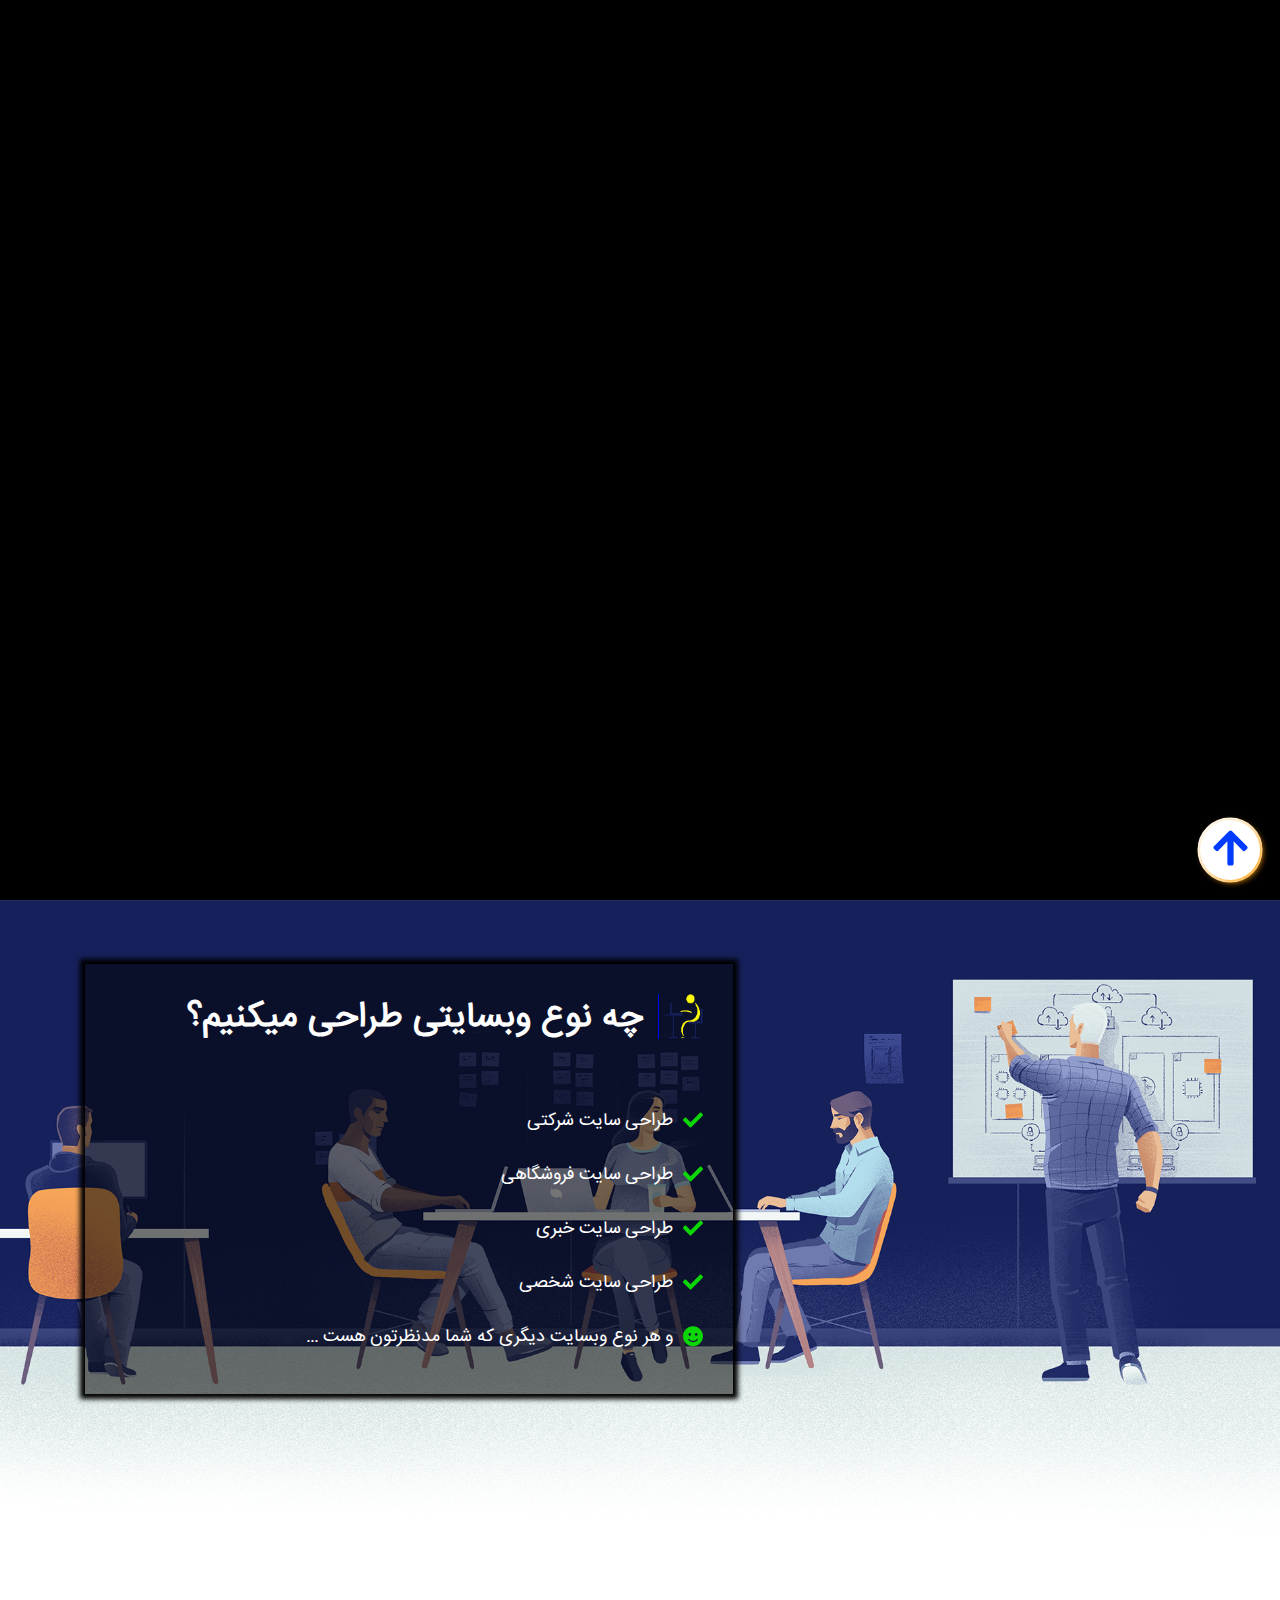
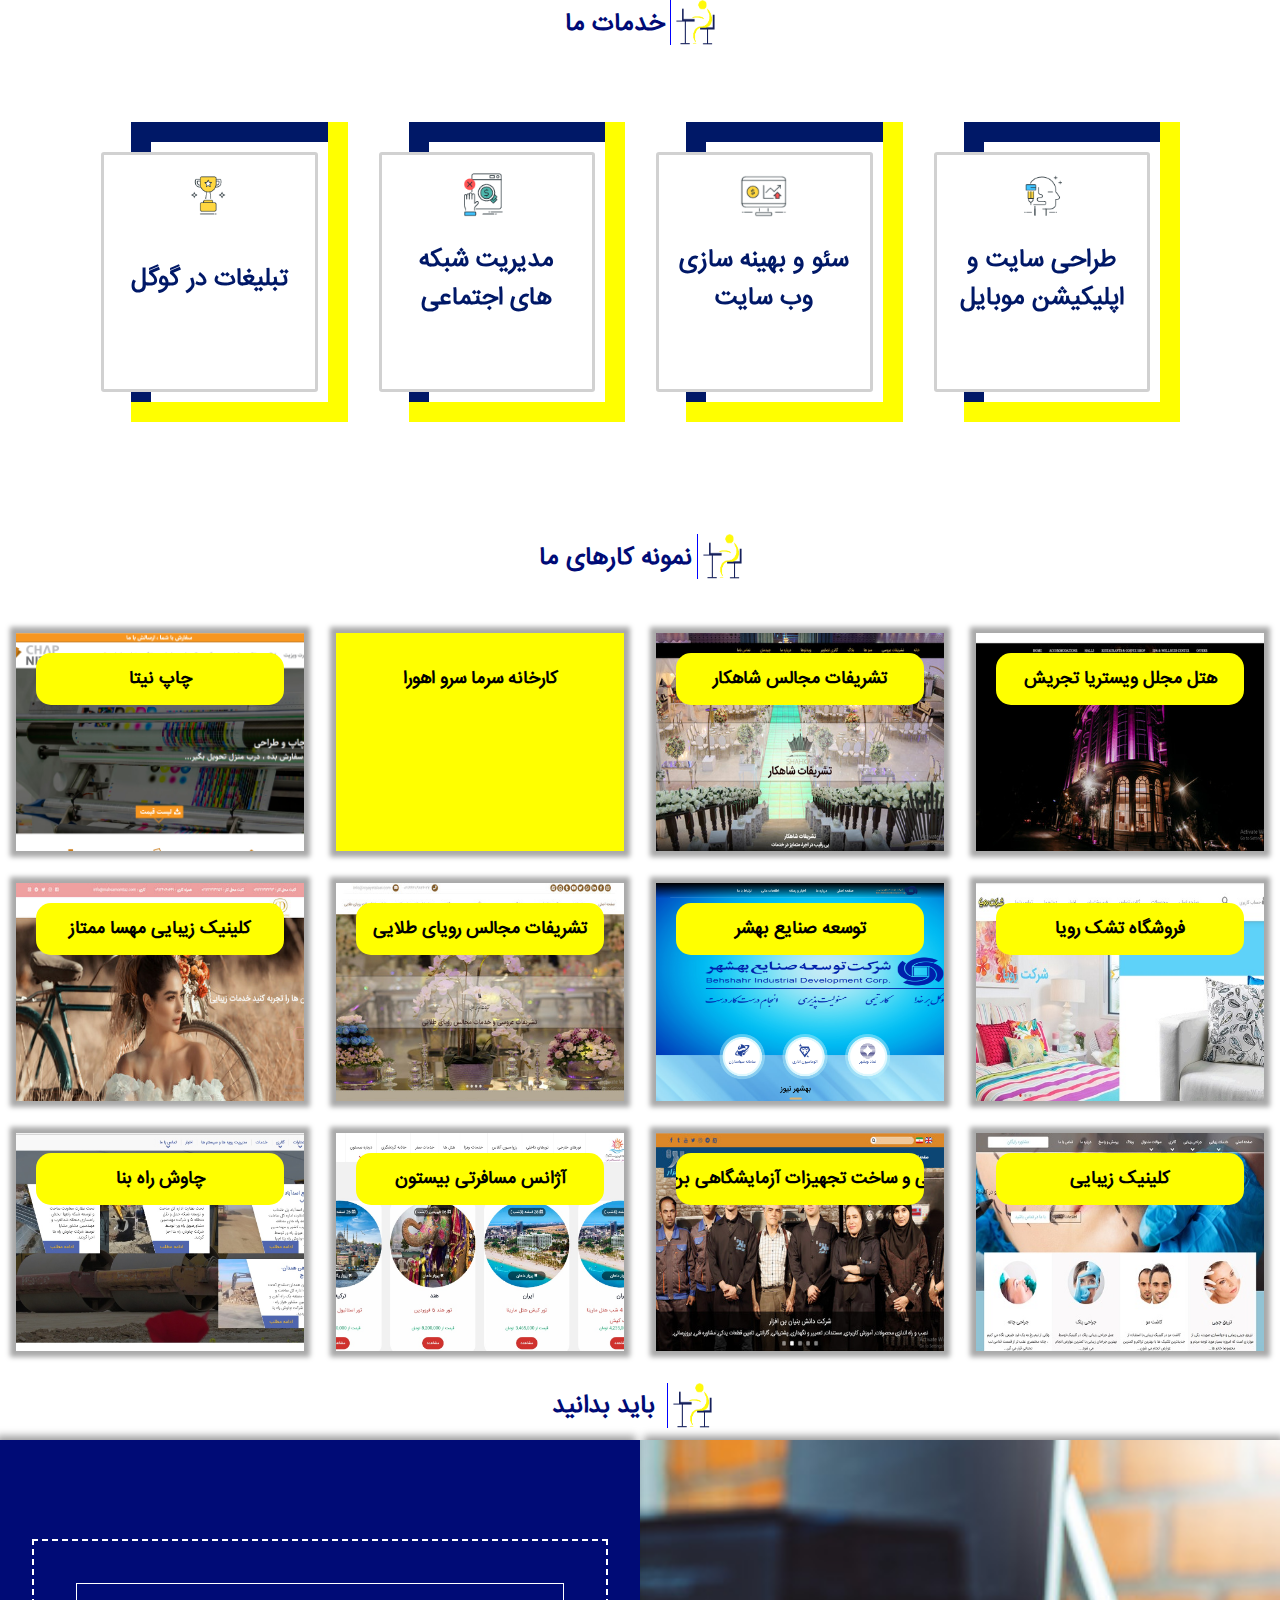
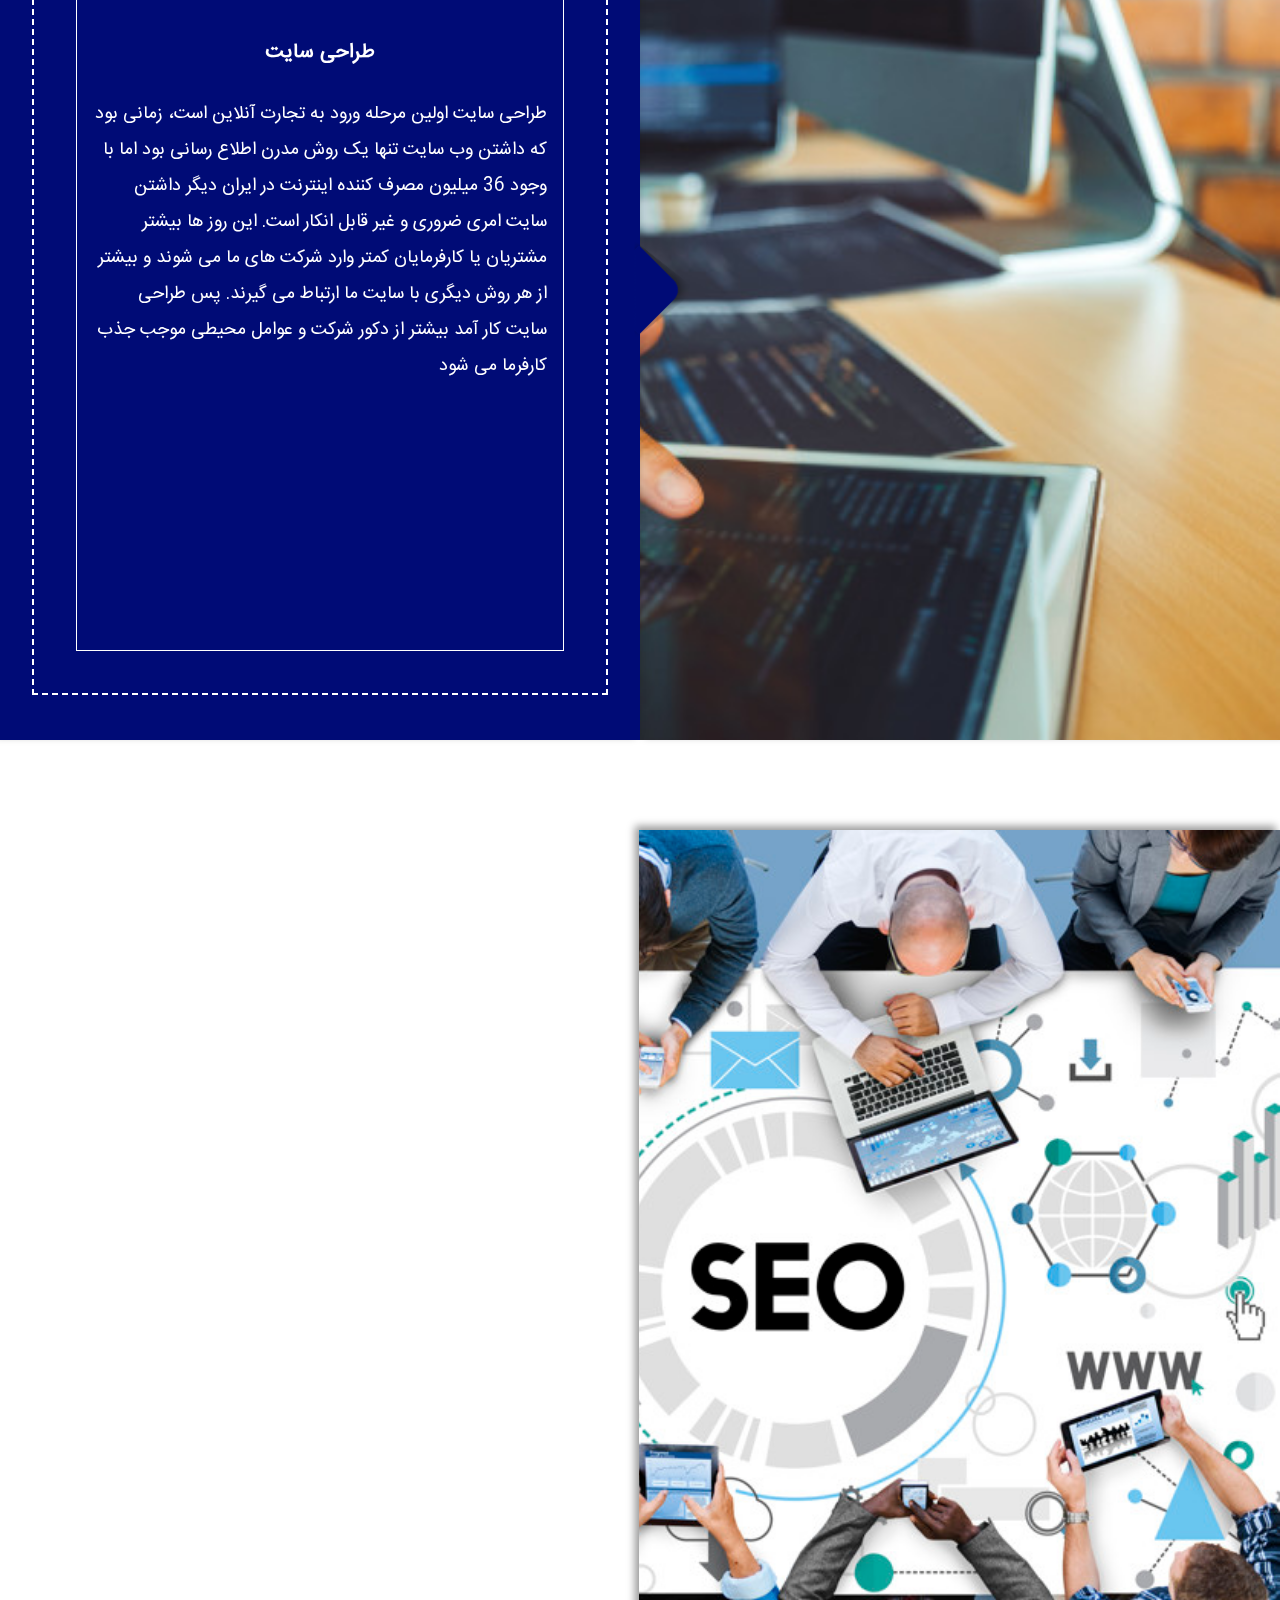
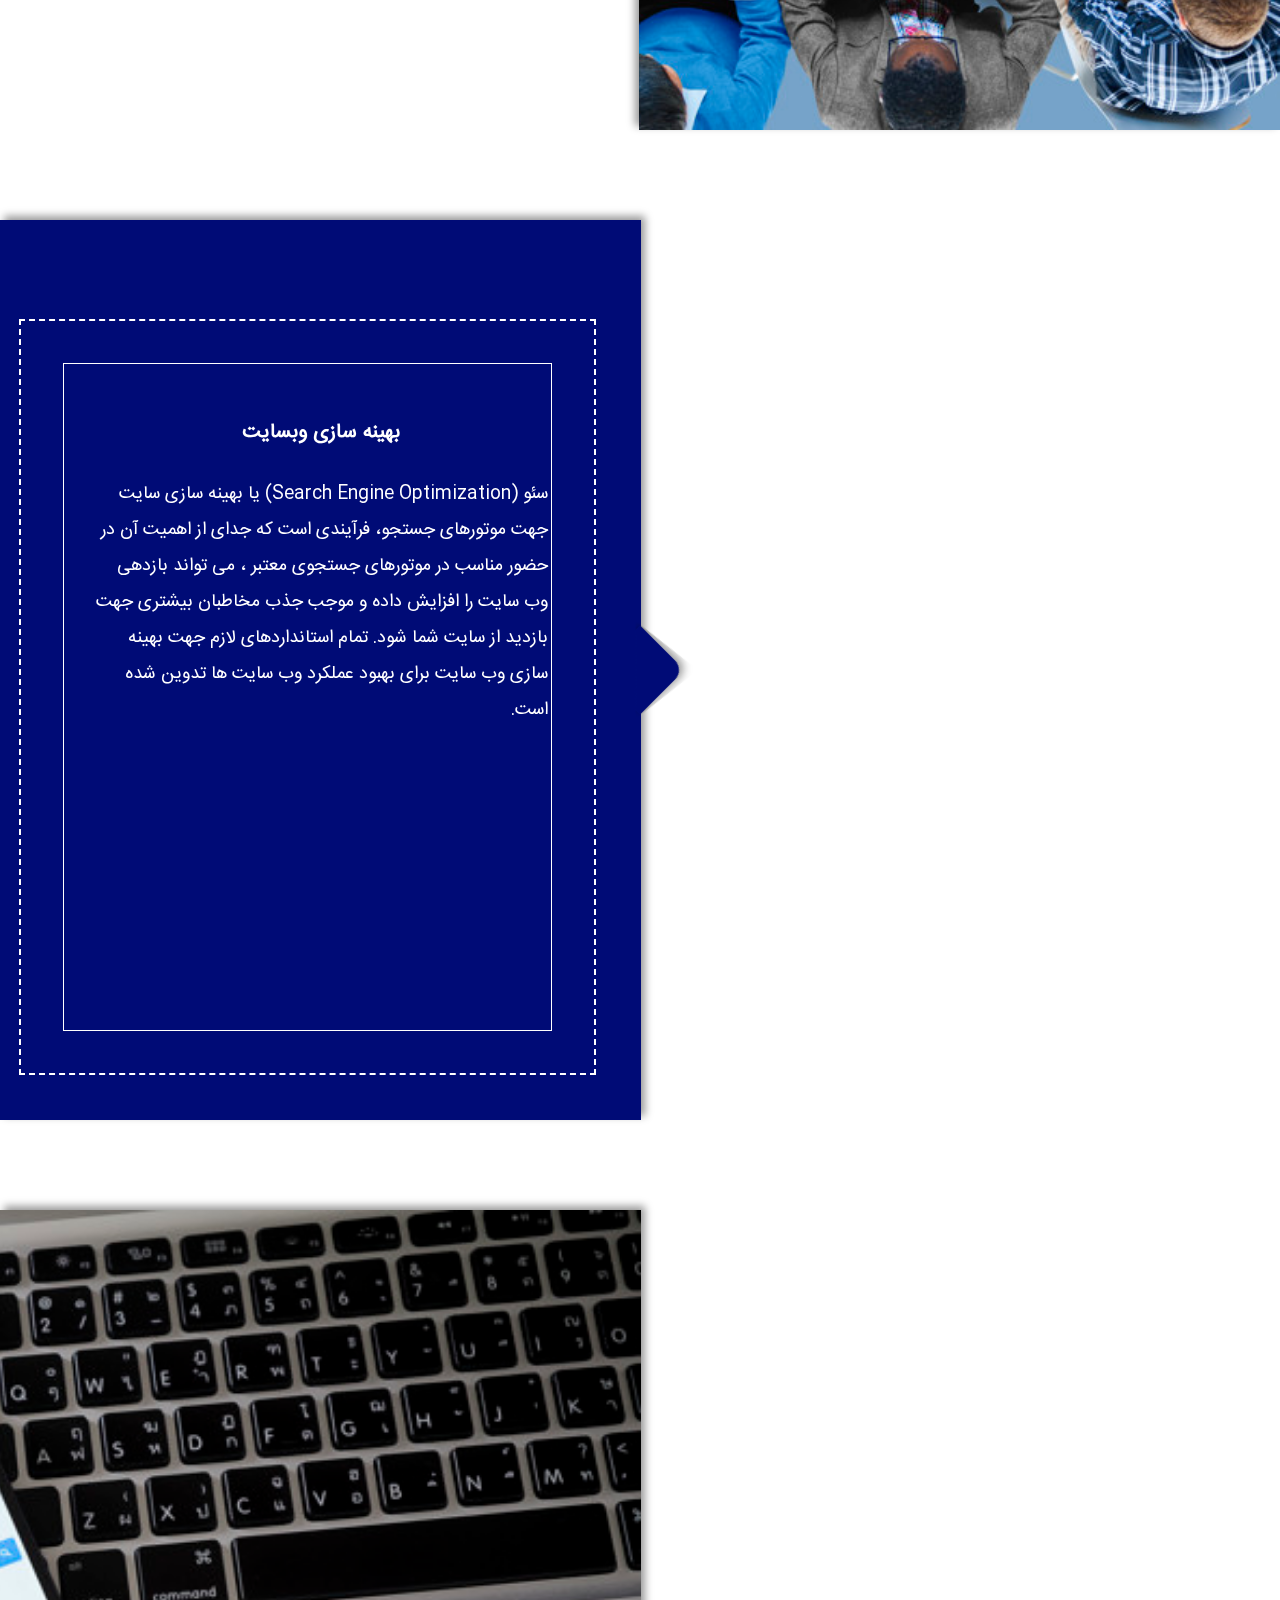
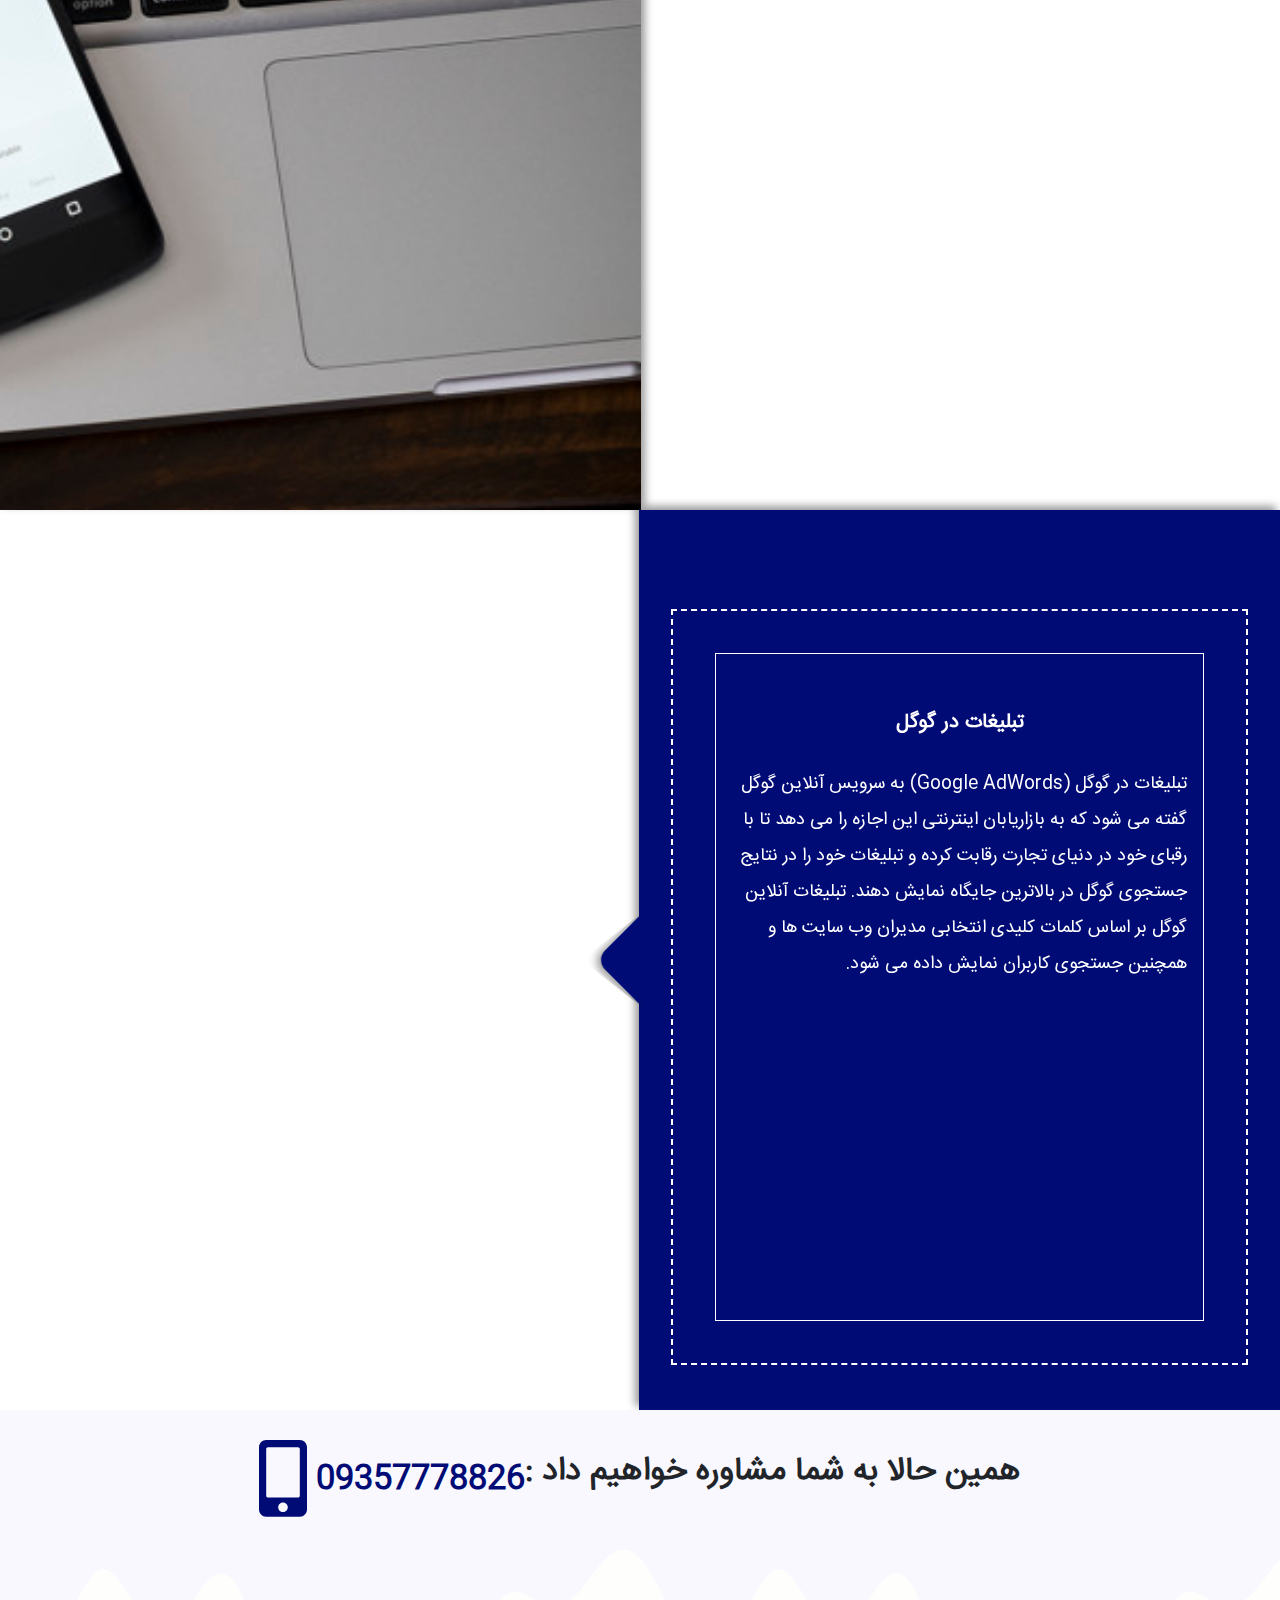
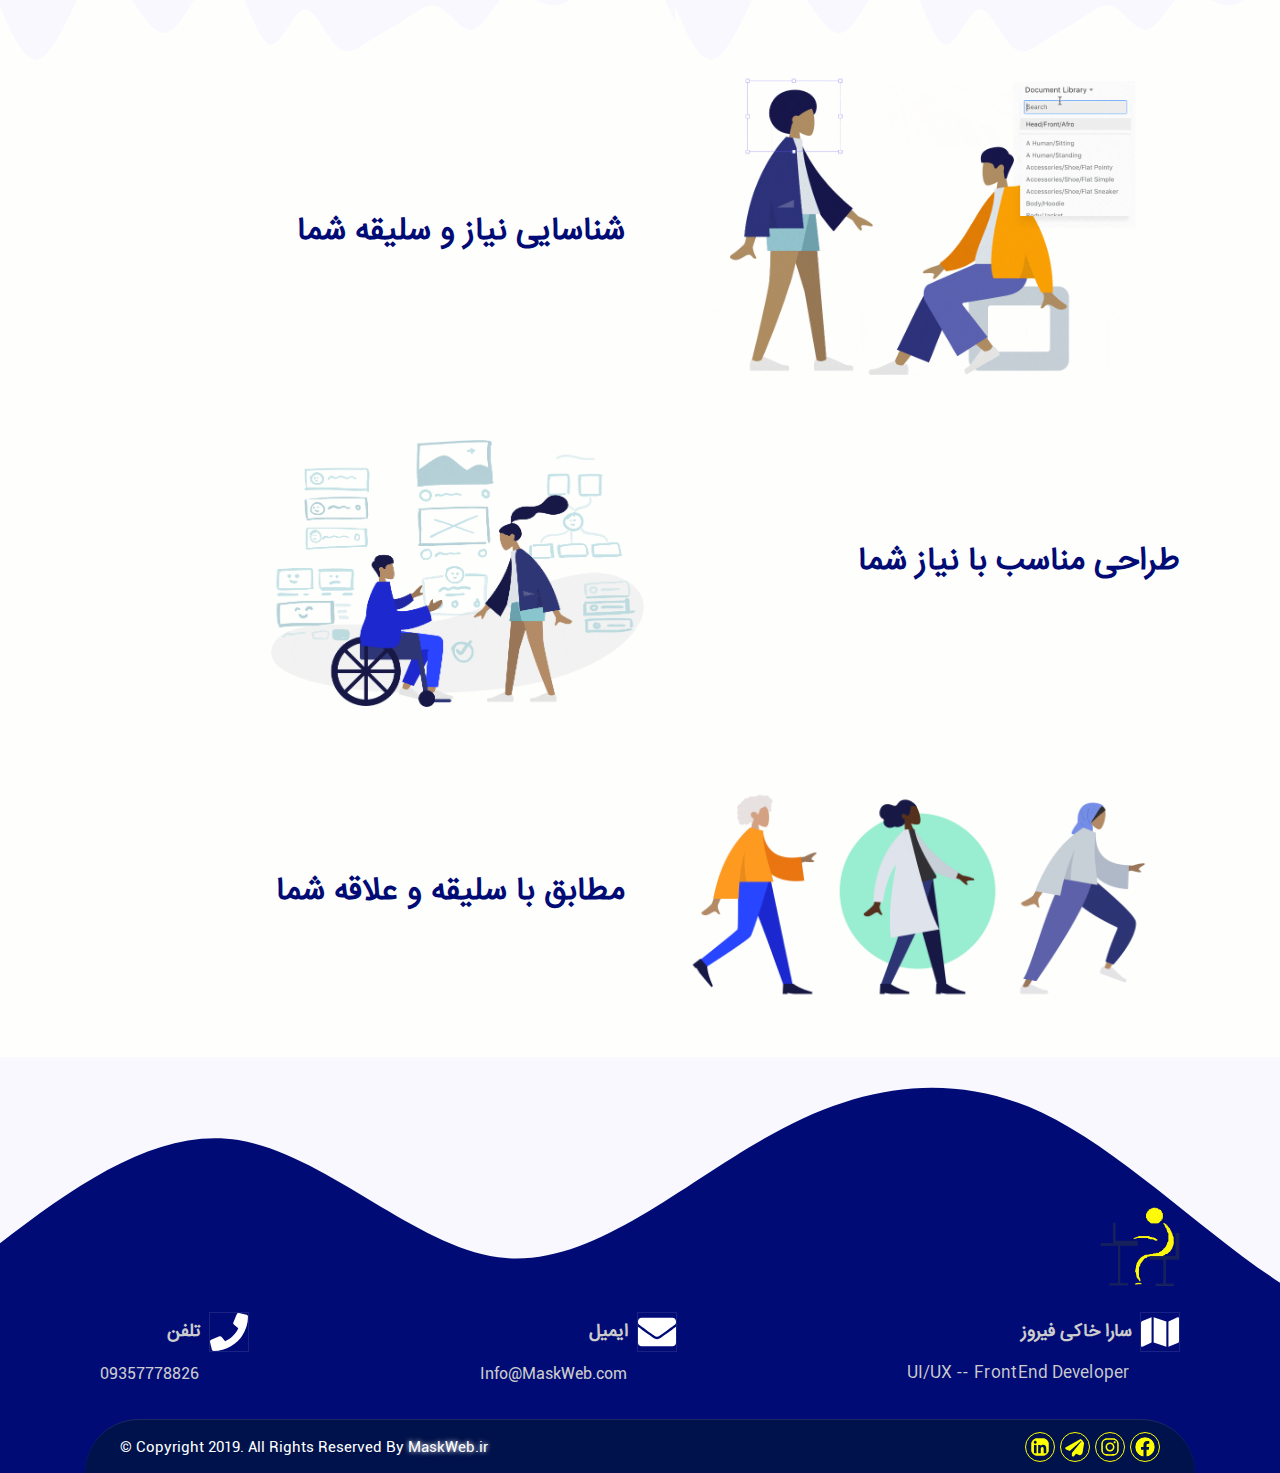
==== commit 913518cb: "del fontawesome" ====
--- a/index.html
+++ b/index.html
@@ -19,7 +19,6 @@
     <link rel="canonical" href="https://maskweb.ir/" />
     <link href="./Content/css/bootstrap.min.css" rel="stylesheet" />
     <link href="./Content/css/reset.css" rel="stylesheet" />
-    <link href="./Content/css/fontawesome-free-5.5.0-web/css/all.min.css" rel="stylesheet" />
     <link href="./Content/css/BaseRTLStyle.css" rel="stylesheet" />
     <link href="./Content/css/style.css" rel="stylesheet" />
 </head>
